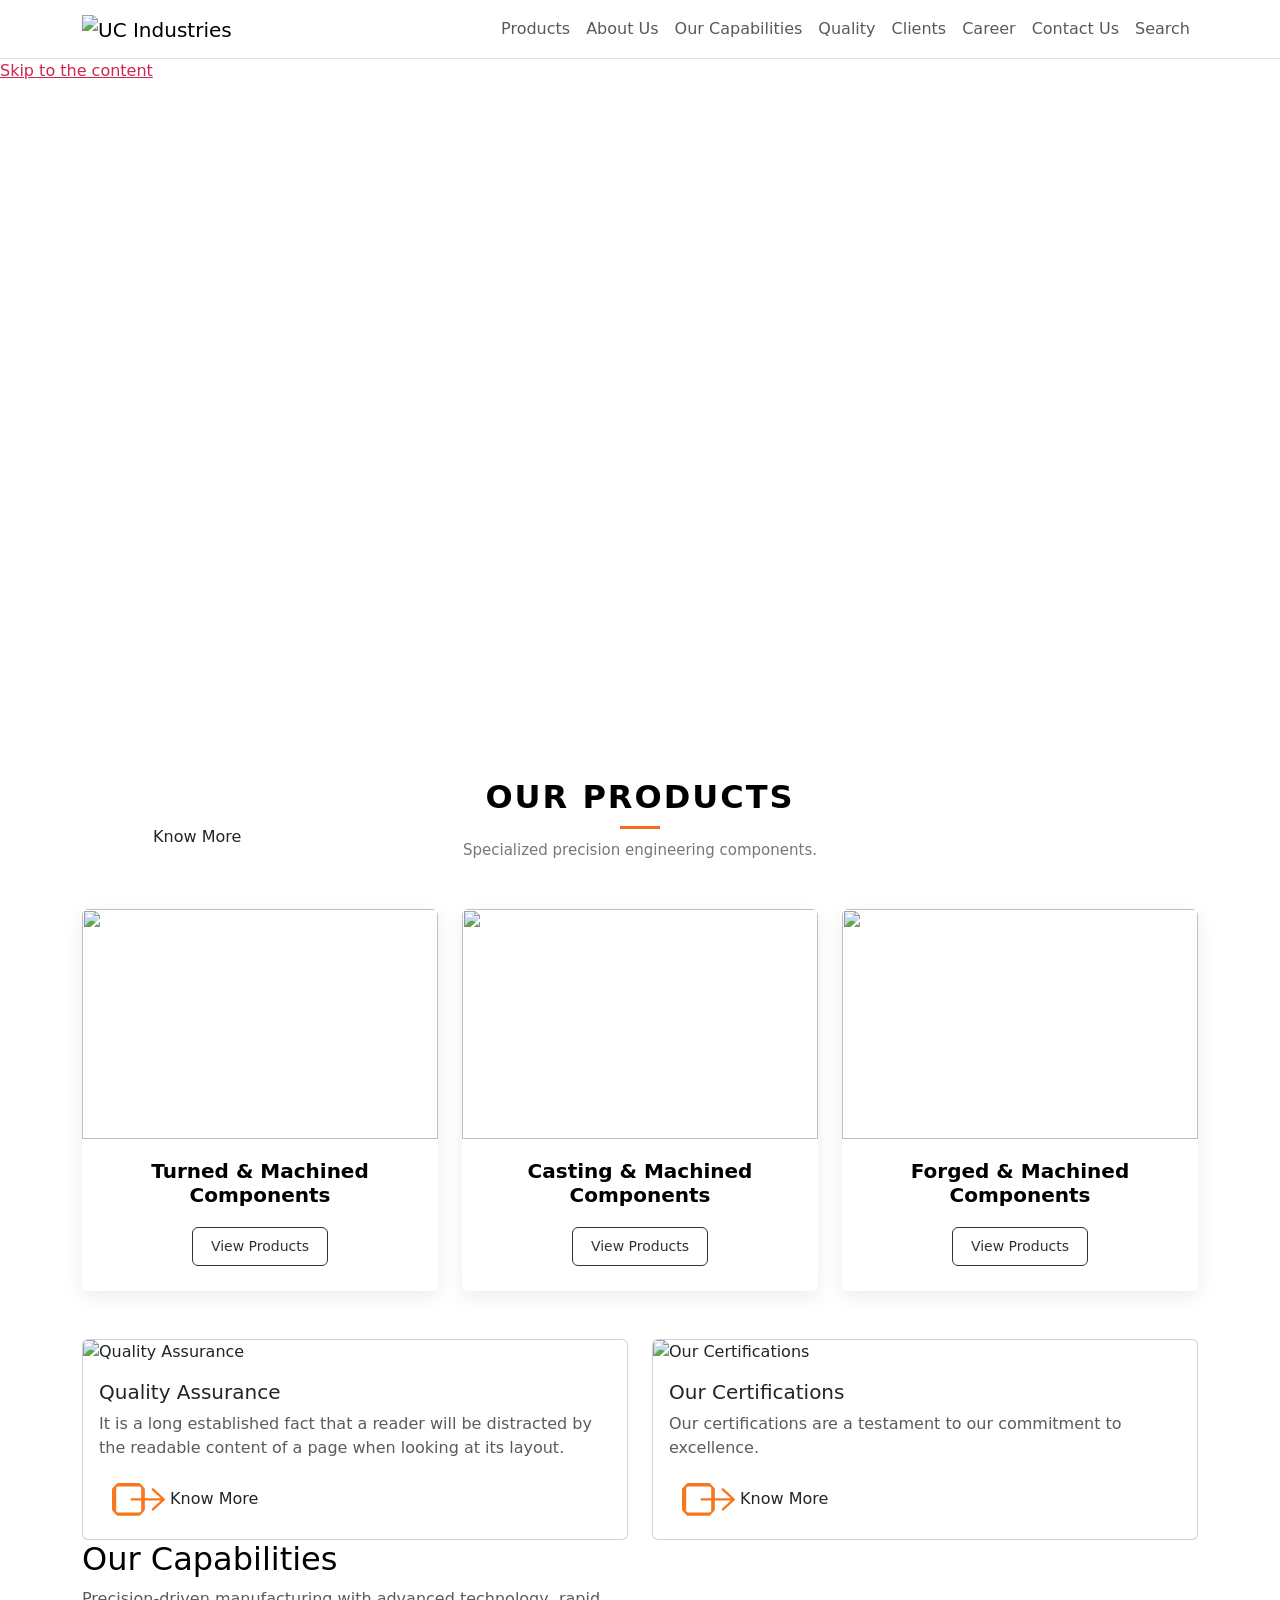
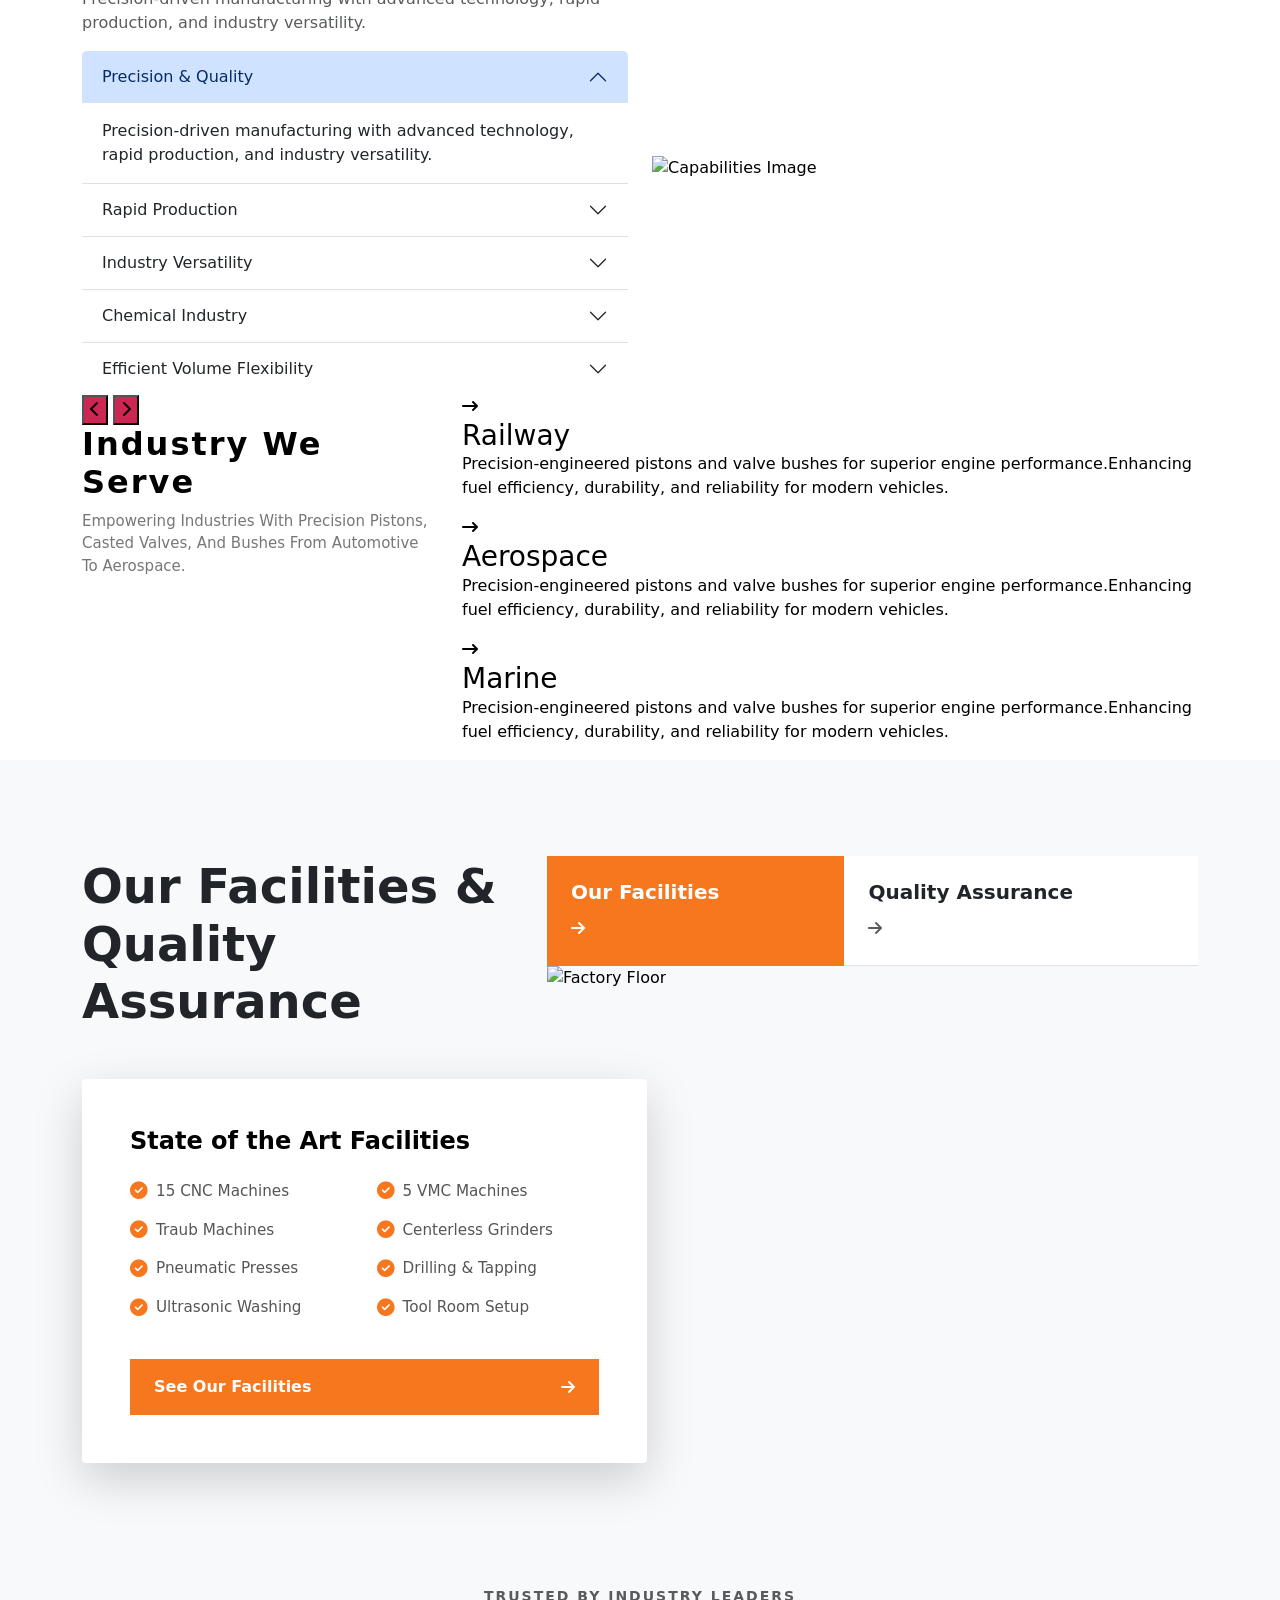
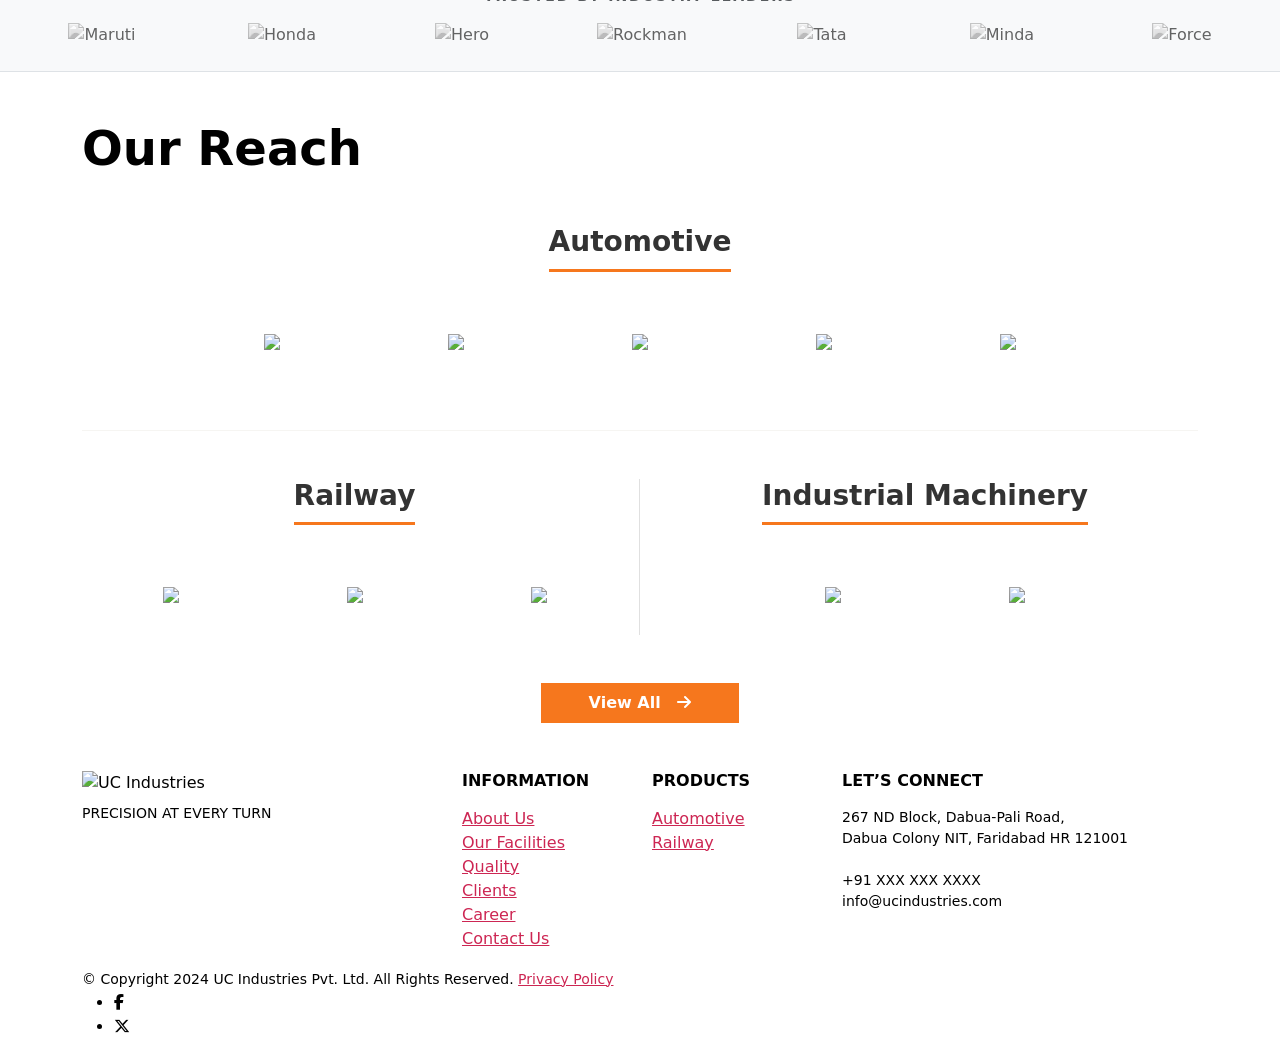
==== index.html @ 8b0a8225 "Update index.html" ====
<!DOCTYPE html>

<html class="no-js" lang="en-US">

	<head>

		<meta charset="UTF-8">
		<meta name="viewport" content="width=device-width, initial-scale=1.0">

		<link rel="profile" href="https://gmpg.org/xfn/11">
		<!-- Bootstrap CSS -->
		<link href="https://cdn.jsdelivr.net/npm/bootstrap@5.3.3/dist/css/bootstrap.min.css" rel="stylesheet" integrity="sha384-..." crossorigin="anonymous">

		<!-- Font Awesome -->
		<link rel="stylesheet" href="https://cdnjs.cloudflare.com/ajax/libs/font-awesome/6.5.0/css/all.min.css" integrity="sha512-..." crossorigin="anonymous" referrerpolicy="no-referrer" />

		<!-- Custom Fonts and Theme Styles -->
		<link rel="preconnect" href="https://fonts.googleapis.com">
<link rel="preconnect" href="https://fonts.gstatic.com" crossorigin>
<link href="https://fonts.googleapis.com/css2?family=Atkinson+Hyperlegible:ital,wght@0,400;0,700;1,400;1,700&family=Open+Sans:ital,wght@0,300..800;1,300..800&family=Schibsted+Grotesk:ital,wght@0,400..900;1,400..900&display=swap" rel="stylesheet">
		<link rel="stylesheet" href="https://nextstep.net.in/Uc-industries/wp-content/themes/twentytwenty/assets/css/style.css">
		<link rel="stylesheet" href="https://nextstep.net.in/Uc-industries/wp-content/themes/twentytwenty/assets/css/header.css">
		<link rel="stylesheet" href="https://nextstep.net.in/Uc-industries/wp-content/themes/twentytwenty/assets/css/responsive.css">
<!-- Slick Carousel CSS -->
    <link rel="stylesheet" type="text/css" href="https://cdnjs.cloudflare.com/ajax/libs/slick-carousel/1.8.1/slick.min.css"/>
    <link rel="stylesheet" type="text/css" href="https://cdnjs.cloudflare.com/ajax/libs/slick-carousel/1.8.1/slick-theme.min.css"/>
    
		<title>Uc-industries</title>
<meta name='robots' content='noindex, nofollow' />
	<style>img:is([sizes="auto" i], [sizes^="auto," i]) { contain-intrinsic-size: 3000px 1500px }</style>
	<link rel="alternate" type="application/rss+xml" title="Uc-industries &raquo; Feed" href="https://nextstep.net.in/Uc-industries/feed/" />
<link rel="alternate" type="application/rss+xml" title="Uc-industries &raquo; Comments Feed" href="https://nextstep.net.in/Uc-industries/comments/feed/" />
<script>
window._wpemojiSettings = {"baseUrl":"https:\/\/s.w.org\/images\/core\/emoji\/15.1.0\/72x72\/","ext":".png","svgUrl":"https:\/\/s.w.org\/images\/core\/emoji\/15.1.0\/svg\/","svgExt":".svg","source":{"concatemoji":"https:\/\/nextstep.net.in\/Uc-industries\/wp-includes\/js\/wp-emoji-release.min.js?ver=6.8.1"}};
/*! This file is auto-generated */
!function(i,n){var o,s,e;function c(e){try{var t={supportTests:e,timestamp:(new Date).valueOf()};sessionStorage.setItem(o,JSON.stringify(t))}catch(e){}}function p(e,t,n){e.clearRect(0,0,e.canvas.width,e.canvas.height),e.fillText(t,0,0);var t=new Uint32Array(e.getImageData(0,0,e.canvas.width,e.canvas.height).data),r=(e.clearRect(0,0,e.canvas.width,e.canvas.height),e.fillText(n,0,0),new Uint32Array(e.getImageData(0,0,e.canvas.width,e.canvas.height).data));return t.every(function(e,t){return e===r[t]})}function u(e,t,n){switch(t){case"flag":return n(e,"\ud83c\udff3\ufe0f\u200d\u26a7\ufe0f","\ud83c\udff3\ufe0f\u200b\u26a7\ufe0f")?!1:!n(e,"\ud83c\uddfa\ud83c\uddf3","\ud83c\uddfa\u200b\ud83c\uddf3")&&!n(e,"\ud83c\udff4\udb40\udc67\udb40\udc62\udb40\udc65\udb40\udc6e\udb40\udc67\udb40\udc7f","\ud83c\udff4\u200b\udb40\udc67\u200b\udb40\udc62\u200b\udb40\udc65\u200b\udb40\udc6e\u200b\udb40\udc67\u200b\udb40\udc7f");case"emoji":return!n(e,"\ud83d\udc26\u200d\ud83d\udd25","\ud83d\udc26\u200b\ud83d\udd25")}return!1}function f(e,t,n){var r="undefined"!=typeof WorkerGlobalScope&&self instanceof WorkerGlobalScope?new OffscreenCanvas(300,150):i.createElement("canvas"),a=r.getContext("2d",{willReadFrequently:!0}),o=(a.textBaseline="top",a.font="600 32px Arial",{});return e.forEach(function(e){o[e]=t(a,e,n)}),o}function t(e){var t=i.createElement("script");t.src=e,t.defer=!0,i.head.appendChild(t)}"undefined"!=typeof Promise&&(o="wpEmojiSettingsSupports",s=["flag","emoji"],n.supports={everything:!0,everythingExceptFlag:!0},e=new Promise(function(e){i.addEventListener("DOMContentLoaded",e,{once:!0})}),new Promise(function(t){var n=function(){try{var e=JSON.parse(sessionStorage.getItem(o));if("object"==typeof e&&"number"==typeof e.timestamp&&(new Date).valueOf()<e.timestamp+604800&&"object"==typeof e.supportTests)return e.supportTests}catch(e){}return null}();if(!n){if("undefined"!=typeof Worker&&"undefined"!=typeof OffscreenCanvas&&"undefined"!=typeof URL&&URL.createObjectURL&&"undefined"!=typeof Blob)try{var e="postMessage("+f.toString()+"("+[JSON.stringify(s),u.toString(),p.toString()].join(",")+"));",r=new Blob([e],{type:"text/javascript"}),a=new Worker(URL.createObjectURL(r),{name:"wpTestEmojiSupports"});return void(a.onmessage=function(e){c(n=e.data),a.terminate(),t(n)})}catch(e){}c(n=f(s,u,p))}t(n)}).then(function(e){for(var t in e)n.supports[t]=e[t],n.supports.everything=n.supports.everything&&n.supports[t],"flag"!==t&&(n.supports.everythingExceptFlag=n.supports.everythingExceptFlag&&n.supports[t]);n.supports.everythingExceptFlag=n.supports.everythingExceptFlag&&!n.supports.flag,n.DOMReady=!1,n.readyCallback=function(){n.DOMReady=!0}}).then(function(){return e}).then(function(){var e;n.supports.everything||(n.readyCallback(),(e=n.source||{}).concatemoji?t(e.concatemoji):e.wpemoji&&e.twemoji&&(t(e.twemoji),t(e.wpemoji)))}))}((window,document),window._wpemojiSettings);
</script>
<style id='wp-emoji-styles-inline-css'>

	img.wp-smiley, img.emoji {
		display: inline !important;
		border: none !important;
		box-shadow: none !important;
		height: 1em !important;
		width: 1em !important;
		margin: 0 0.07em !important;
		vertical-align: -0.1em !important;
		background: none !important;
		padding: 0 !important;
	}
</style>
<link rel='stylesheet' id='wp-block-library-css' href='https://nextstep.net.in/Uc-industries/wp-includes/css/dist/block-library/style.min.css?ver=6.8.1' media='all' />
<style id='classic-theme-styles-inline-css'>
/*! This file is auto-generated */
.wp-block-button__link{color:#fff;background-color:#32373c;border-radius:9999px;box-shadow:none;text-decoration:none;padding:calc(.667em + 2px) calc(1.333em + 2px);font-size:1.125em}.wp-block-file__button{background:#32373c;color:#fff;text-decoration:none}
</style>
<style id='global-styles-inline-css'>
:root{--wp--preset--aspect-ratio--square: 1;--wp--preset--aspect-ratio--4-3: 4/3;--wp--preset--aspect-ratio--3-4: 3/4;--wp--preset--aspect-ratio--3-2: 3/2;--wp--preset--aspect-ratio--2-3: 2/3;--wp--preset--aspect-ratio--16-9: 16/9;--wp--preset--aspect-ratio--9-16: 9/16;--wp--preset--color--black: #000000;--wp--preset--color--cyan-bluish-gray: #abb8c3;--wp--preset--color--white: #ffffff;--wp--preset--color--pale-pink: #f78da7;--wp--preset--color--vivid-red: #cf2e2e;--wp--preset--color--luminous-vivid-orange: #ff6900;--wp--preset--color--luminous-vivid-amber: #fcb900;--wp--preset--color--light-green-cyan: #7bdcb5;--wp--preset--color--vivid-green-cyan: #00d084;--wp--preset--color--pale-cyan-blue: #8ed1fc;--wp--preset--color--vivid-cyan-blue: #0693e3;--wp--preset--color--vivid-purple: #9b51e0;--wp--preset--color--accent: #cd2653;--wp--preset--color--primary: #000000;--wp--preset--color--secondary: #6d6d6d;--wp--preset--color--subtle-background: #dcd7ca;--wp--preset--color--background: #f5efe0;--wp--preset--gradient--vivid-cyan-blue-to-vivid-purple: linear-gradient(135deg,rgba(6,147,227,1) 0%,rgb(155,81,224) 100%);--wp--preset--gradient--light-green-cyan-to-vivid-green-cyan: linear-gradient(135deg,rgb(122,220,180) 0%,rgb(0,208,130) 100%);--wp--preset--gradient--luminous-vivid-amber-to-luminous-vivid-orange: linear-gradient(135deg,rgba(252,185,0,1) 0%,rgba(255,105,0,1) 100%);--wp--preset--gradient--luminous-vivid-orange-to-vivid-red: linear-gradient(135deg,rgba(255,105,0,1) 0%,rgb(207,46,46) 100%);--wp--preset--gradient--very-light-gray-to-cyan-bluish-gray: linear-gradient(135deg,rgb(238,238,238) 0%,rgb(169,184,195) 100%);--wp--preset--gradient--cool-to-warm-spectrum: linear-gradient(135deg,rgb(74,234,220) 0%,rgb(151,120,209) 20%,rgb(207,42,186) 40%,rgb(238,44,130) 60%,rgb(251,105,98) 80%,rgb(254,248,76) 100%);--wp--preset--gradient--blush-light-purple: linear-gradient(135deg,rgb(255,206,236) 0%,rgb(152,150,240) 100%);--wp--preset--gradient--blush-bordeaux: linear-gradient(135deg,rgb(254,205,165) 0%,rgb(254,45,45) 50%,rgb(107,0,62) 100%);--wp--preset--gradient--luminous-dusk: linear-gradient(135deg,rgb(255,203,112) 0%,rgb(199,81,192) 50%,rgb(65,88,208) 100%);--wp--preset--gradient--pale-ocean: linear-gradient(135deg,rgb(255,245,203) 0%,rgb(182,227,212) 50%,rgb(51,167,181) 100%);--wp--preset--gradient--electric-grass: linear-gradient(135deg,rgb(202,248,128) 0%,rgb(113,206,126) 100%);--wp--preset--gradient--midnight: linear-gradient(135deg,rgb(2,3,129) 0%,rgb(40,116,252) 100%);--wp--preset--font-size--small: 18px;--wp--preset--font-size--medium: 20px;--wp--preset--font-size--large: 26.25px;--wp--preset--font-size--x-large: 42px;--wp--preset--font-size--normal: 21px;--wp--preset--font-size--larger: 32px;--wp--preset--spacing--20: 0.44rem;--wp--preset--spacing--30: 0.67rem;--wp--preset--spacing--40: 1rem;--wp--preset--spacing--50: 1.5rem;--wp--preset--spacing--60: 2.25rem;--wp--preset--spacing--70: 3.38rem;--wp--preset--spacing--80: 5.06rem;--wp--preset--shadow--natural: 6px 6px 9px rgba(0, 0, 0, 0.2);--wp--preset--shadow--deep: 12px 12px 50px rgba(0, 0, 0, 0.4);--wp--preset--shadow--sharp: 6px 6px 0px rgba(0, 0, 0, 0.2);--wp--preset--shadow--outlined: 6px 6px 0px -3px rgba(255, 255, 255, 1), 6px 6px rgba(0, 0, 0, 1);--wp--preset--shadow--crisp: 6px 6px 0px rgba(0, 0, 0, 1);}:where(.is-layout-flex){gap: 0.5em;}:where(.is-layout-grid){gap: 0.5em;}body .is-layout-flex{display: flex;}.is-layout-flex{flex-wrap: wrap;align-items: center;}.is-layout-flex > :is(*, div){margin: 0;}body .is-layout-grid{display: grid;}.is-layout-grid > :is(*, div){margin: 0;}:where(.wp-block-columns.is-layout-flex){gap: 2em;}:where(.wp-block-columns.is-layout-grid){gap: 2em;}:where(.wp-block-post-template.is-layout-flex){gap: 1.25em;}:where(.wp-block-post-template.is-layout-grid){gap: 1.25em;}.has-black-color{color: var(--wp--preset--color--black) !important;}.has-cyan-bluish-gray-color{color: var(--wp--preset--color--cyan-bluish-gray) !important;}.has-white-color{color: var(--wp--preset--color--white) !important;}.has-pale-pink-color{color: var(--wp--preset--color--pale-pink) !important;}.has-vivid-red-color{color: var(--wp--preset--color--vivid-red) !important;}.has-luminous-vivid-orange-color{color: var(--wp--preset--color--luminous-vivid-orange) !important;}.has-luminous-vivid-amber-color{color: var(--wp--preset--color--luminous-vivid-amber) !important;}.has-light-green-cyan-color{color: var(--wp--preset--color--light-green-cyan) !important;}.has-vivid-green-cyan-color{color: var(--wp--preset--color--vivid-green-cyan) !important;}.has-pale-cyan-blue-color{color: var(--wp--preset--color--pale-cyan-blue) !important;}.has-vivid-cyan-blue-color{color: var(--wp--preset--color--vivid-cyan-blue) !important;}.has-vivid-purple-color{color: var(--wp--preset--color--vivid-purple) !important;}.has-black-background-color{background-color: var(--wp--preset--color--black) !important;}.has-cyan-bluish-gray-background-color{background-color: var(--wp--preset--color--cyan-bluish-gray) !important;}.has-white-background-color{background-color: var(--wp--preset--color--white) !important;}.has-pale-pink-background-color{background-color: var(--wp--preset--color--pale-pink) !important;}.has-vivid-red-background-color{background-color: var(--wp--preset--color--vivid-red) !important;}.has-luminous-vivid-orange-background-color{background-color: var(--wp--preset--color--luminous-vivid-orange) !important;}.has-luminous-vivid-amber-background-color{background-color: var(--wp--preset--color--luminous-vivid-amber) !important;}.has-light-green-cyan-background-color{background-color: var(--wp--preset--color--light-green-cyan) !important;}.has-vivid-green-cyan-background-color{background-color: var(--wp--preset--color--vivid-green-cyan) !important;}.has-pale-cyan-blue-background-color{background-color: var(--wp--preset--color--pale-cyan-blue) !important;}.has-vivid-cyan-blue-background-color{background-color: var(--wp--preset--color--vivid-cyan-blue) !important;}.has-vivid-purple-background-color{background-color: var(--wp--preset--color--vivid-purple) !important;}.has-black-border-color{border-color: var(--wp--preset--color--black) !important;}.has-cyan-bluish-gray-border-color{border-color: var(--wp--preset--color--cyan-bluish-gray) !important;}.has-white-border-color{border-color: var(--wp--preset--color--white) !important;}.has-pale-pink-border-color{border-color: var(--wp--preset--color--pale-pink) !important;}.has-vivid-red-border-color{border-color: var(--wp--preset--color--vivid-red) !important;}.has-luminous-vivid-orange-border-color{border-color: var(--wp--preset--color--luminous-vivid-orange) !important;}.has-luminous-vivid-amber-border-color{border-color: var(--wp--preset--color--luminous-vivid-amber) !important;}.has-light-green-cyan-border-color{border-color: var(--wp--preset--color--light-green-cyan) !important;}.has-vivid-green-cyan-border-color{border-color: var(--wp--preset--color--vivid-green-cyan) !important;}.has-pale-cyan-blue-border-color{border-color: var(--wp--preset--color--pale-cyan-blue) !important;}.has-vivid-cyan-blue-border-color{border-color: var(--wp--preset--color--vivid-cyan-blue) !important;}.has-vivid-purple-border-color{border-color: var(--wp--preset--color--vivid-purple) !important;}.has-vivid-cyan-blue-to-vivid-purple-gradient-background{background: var(--wp--preset--gradient--vivid-cyan-blue-to-vivid-purple) !important;}.has-light-green-cyan-to-vivid-green-cyan-gradient-background{background: var(--wp--preset--gradient--light-green-cyan-to-vivid-green-cyan) !important;}.has-luminous-vivid-amber-to-luminous-vivid-orange-gradient-background{background: var(--wp--preset--gradient--luminous-vivid-amber-to-luminous-vivid-orange) !important;}.has-luminous-vivid-orange-to-vivid-red-gradient-background{background: var(--wp--preset--gradient--luminous-vivid-orange-to-vivid-red) !important;}.has-very-light-gray-to-cyan-bluish-gray-gradient-background{background: var(--wp--preset--gradient--very-light-gray-to-cyan-bluish-gray) !important;}.has-cool-to-warm-spectrum-gradient-background{background: var(--wp--preset--gradient--cool-to-warm-spectrum) !important;}.has-blush-light-purple-gradient-background{background: var(--wp--preset--gradient--blush-light-purple) !important;}.has-blush-bordeaux-gradient-background{background: var(--wp--preset--gradient--blush-bordeaux) !important;}.has-luminous-dusk-gradient-background{background: var(--wp--preset--gradient--luminous-dusk) !important;}.has-pale-ocean-gradient-background{background: var(--wp--preset--gradient--pale-ocean) !important;}.has-electric-grass-gradient-background{background: var(--wp--preset--gradient--electric-grass) !important;}.has-midnight-gradient-background{background: var(--wp--preset--gradient--midnight) !important;}.has-small-font-size{font-size: var(--wp--preset--font-size--small) !important;}.has-medium-font-size{font-size: var(--wp--preset--font-size--medium) !important;}.has-large-font-size{font-size: var(--wp--preset--font-size--large) !important;}.has-x-large-font-size{font-size: var(--wp--preset--font-size--x-large) !important;}
:where(.wp-block-post-template.is-layout-flex){gap: 1.25em;}:where(.wp-block-post-template.is-layout-grid){gap: 1.25em;}
:where(.wp-block-columns.is-layout-flex){gap: 2em;}:where(.wp-block-columns.is-layout-grid){gap: 2em;}
:root :where(.wp-block-pullquote){font-size: 1.5em;line-height: 1.6;}
</style>
<link rel='stylesheet' id='twentytwenty-style-css' href='https://nextstep.net.in/Uc-industries/wp-content/themes/twentytwenty/style.css?ver=6.8.1' media='all' />
<style id='twentytwenty-style-inline-css'>
.color-accent,.color-accent-hover:hover,.color-accent-hover:focus,:root .has-accent-color,.has-drop-cap:not(:focus):first-letter,.wp-block-button.is-style-outline,a { color: #cd2653; }blockquote,.border-color-accent,.border-color-accent-hover:hover,.border-color-accent-hover:focus { border-color: #cd2653; }button,.button,.faux-button,.wp-block-button__link,.wp-block-file .wp-block-file__button,input[type="button"],input[type="reset"],input[type="submit"],.bg-accent,.bg-accent-hover:hover,.bg-accent-hover:focus,:root .has-accent-background-color,.comment-reply-link { background-color: #cd2653; }.fill-children-accent,.fill-children-accent * { fill: #cd2653; }body,.entry-title a,:root .has-primary-color { color: #000000; }:root .has-primary-background-color { background-color: #000000; }cite,figcaption,.wp-caption-text,.post-meta,.entry-content .wp-block-archives li,.entry-content .wp-block-categories li,.entry-content .wp-block-latest-posts li,.wp-block-latest-comments__comment-date,.wp-block-latest-posts__post-date,.wp-block-embed figcaption,.wp-block-image figcaption,.wp-block-pullquote cite,.comment-metadata,.comment-respond .comment-notes,.comment-respond .logged-in-as,.pagination .dots,.entry-content hr:not(.has-background),hr.styled-separator,:root .has-secondary-color { color: #6d6d6d; }:root .has-secondary-background-color { background-color: #6d6d6d; }pre,fieldset,input,textarea,table,table *,hr { border-color: #dcd7ca; }caption,code,code,kbd,samp,.wp-block-table.is-style-stripes tbody tr:nth-child(odd),:root .has-subtle-background-background-color { background-color: #dcd7ca; }.wp-block-table.is-style-stripes { border-bottom-color: #dcd7ca; }.wp-block-latest-posts.is-grid li { border-top-color: #dcd7ca; }:root .has-subtle-background-color { color: #dcd7ca; }body:not(.overlay-header) .primary-menu > li > a,body:not(.overlay-header) .primary-menu > li > .icon,.modal-menu a,.footer-menu a, .footer-widgets a:where(:not(.wp-block-button__link)),#site-footer .wp-block-button.is-style-outline,.wp-block-pullquote:before,.singular:not(.overlay-header) .entry-header a,.archive-header a,.header-footer-group .color-accent,.header-footer-group .color-accent-hover:hover { color: #cd2653; }.social-icons a,#site-footer button:not(.toggle),#site-footer .button,#site-footer .faux-button,#site-footer .wp-block-button__link,#site-footer .wp-block-file__button,#site-footer input[type="button"],#site-footer input[type="reset"],#site-footer input[type="submit"] { background-color: #cd2653; }.header-footer-group,body:not(.overlay-header) #site-header .toggle,.menu-modal .toggle { color: #000000; }body:not(.overlay-header) .primary-menu ul { background-color: #000000; }body:not(.overlay-header) .primary-menu > li > ul:after { border-bottom-color: #000000; }body:not(.overlay-header) .primary-menu ul ul:after { border-left-color: #000000; }.site-description,body:not(.overlay-header) .toggle-inner .toggle-text,.widget .post-date,.widget .rss-date,.widget_archive li,.widget_categories li,.widget cite,.widget_pages li,.widget_meta li,.widget_nav_menu li,.powered-by-wordpress,.footer-credits .privacy-policy,.to-the-top,.singular .entry-header .post-meta,.singular:not(.overlay-header) .entry-header .post-meta a { color: #6d6d6d; }.header-footer-group pre,.header-footer-group fieldset,.header-footer-group input,.header-footer-group textarea,.header-footer-group table,.header-footer-group table *,.footer-nav-widgets-wrapper,#site-footer,.menu-modal nav *,.footer-widgets-outer-wrapper,.footer-top { border-color: #dcd7ca; }.header-footer-group table caption,body:not(.overlay-header) .header-inner .toggle-wrapper::before { background-color: #dcd7ca; }
</style>
<link rel='stylesheet' id='twentytwenty-fonts-css' href='https://nextstep.net.in/Uc-industries/wp-content/themes/twentytwenty/assets/css/font-inter.css?ver=6.8.1' media='all' />
<link rel='stylesheet' id='twentytwenty-print-style-css' href='https://nextstep.net.in/Uc-industries/wp-content/themes/twentytwenty/print.css?ver=6.8.1' media='print' />
<script src="https://nextstep.net.in/Uc-industries/wp-content/themes/twentytwenty/assets/js/index.js?ver=6.8.1" id="twentytwenty-js-js" defer data-wp-strategy="defer"></script>
<link rel="https://api.w.org/" href="https://nextstep.net.in/Uc-industries/wp-json/" /><link rel="alternate" title="JSON" type="application/json" href="https://nextstep.net.in/Uc-industries/wp-json/wp/v2/pages/11" /><link rel="EditURI" type="application/rsd+xml" title="RSD" href="https://nextstep.net.in/Uc-industries/xmlrpc.php?rsd" />
<meta name="generator" content="WordPress 6.8.1" />
<link rel="canonical" href="https://nextstep.net.in/Uc-industries/" />
<link rel='shortlink' href='https://nextstep.net.in/Uc-industries/' />
<link rel="alternate" title="oEmbed (JSON)" type="application/json+oembed" href="https://nextstep.net.in/Uc-industries/wp-json/oembed/1.0/embed?url=https%3A%2F%2Fnextstep.net.in%2FUc-industries%2F" />
<link rel="alternate" title="oEmbed (XML)" type="text/xml+oembed" href="https://nextstep.net.in/Uc-industries/wp-json/oembed/1.0/embed?url=https%3A%2F%2Fnextstep.net.in%2FUc-industries%2F&#038;format=xml" />
	<script>document.documentElement.className = document.documentElement.className.replace( 'no-js', 'js' );</script>

<style>
/* ===== OUR PRODUCTS SECTION ===== */

.products-section {
  background: #fff;
}

.section-title {
  font-weight: 700;
  letter-spacing: 2px;
}

.title-underline {
  width: 40px;
  height: 3px;
  background: #f36c21;
  margin: 10px auto;
}

.section-subtitle {
  color: #777;
  font-size: 15px;
}

.product-box {
  background: #fff;
  border-radius: 6px;
  box-shadow: 0 6px 20px rgba(0,0,0,0.08);
  padding-bottom: 25px;
  height: 100%;
}

.product-box img {
  width: 100%;
  height: 230px;
  object-fit: cover;
  border-radius: 6px 6px 0 0;
}

.product-box h5 {
  font-weight: 600;
  margin: 20px 15px;
}

.product-btn {
  border: 1px solid #333;
  padding: 8px 18px;
  font-size: 14px;
  background: transparent;
  color: #333;
  transition: 0.3s;
}

.product-btn:hover {
  background: #f36c21;
  color: #fff;
  border-color: #f36c21;
}
</style>

	
	</head>

	<body class="home wp-singular page-template page-template-frontpage page-template-frontpage-php page page-id-11 wp-embed-responsive wp-theme-twentytwenty singular enable-search-modal missing-post-thumbnail has-no-pagination not-showing-comments show-avatars frontpage footer-top-hidden">
<header>
		<div class="header-top-strip">
			
	</div>
	<nav class="navbar navbar-expand-lg navbar-light bg-white border-bottom">
    <div class="container">
      <a class="navbar-brand" href="#">
        <img src="https://nextstep.net.in/Uc-industries/wp-content/uploads/2025/06/UC-Industries-Company-Profile-v1-1.png" alt="UC Industries" height="58">
      </a>
      <button class="navbar-toggler" type="button" data-bs-toggle="collapse" data-bs-target="#navbarNav">
        <span class="navbar-toggler-icon"></span>
      </button>
      <div class="collapse navbar-collapse justify-content-end" id="navbarNav">
        <ul class="navbar-nav">
          <li class="nav-item"><a class="nav-link" href="#">Products</a></li>
          <li class="nav-item"><a class="nav-link" href="#">About Us</a></li>
          <li class="nav-item"><a class="nav-link" href="#">Our Capabilities</a></li>
          <li class="nav-item"><a class="nav-link" href="#">Quality</a></li>
          <li class="nav-item"><a class="nav-link" href="#">Clients</a></li>
          <li class="nav-item"><a class="nav-link" href="https://nextstep.net.in/Uc-industries/career/">Career</a></li>
          <li class="nav-item"><a class="nav-link" href="https://nextstep.net.in/Uc-industries/contact-us/">Contact Us</a></li>
          <li class="nav-item"><a class="nav-link" href="#"><i class="bi bi-search"></i> Search</a></li>
        </ul>
      </div>
    </div>
  </nav>
		</header>
		<a class="skip-link screen-reader-text" href="#site-content">Skip to the content</a>

	
<section class="hero-video-banner">
	<video autoplay muted loop playsinline class="w-100 h-100 object-fit-cover">
		<source src="https://nextstep.net.in/Uc-industries/wp-content/uploads/2025/06/5186630_Cnc_Head_1920x1080.webm" type="video/mp4">
		Your browser does not support the video tag.
	</video>

	<div class="container position-relative h-100">
		<div class="video-overlay position-absolute">
			<div class="text-white">
				<h2>Precision in Motion,<br>Excellence in Every Cut.</h2>
				<a href="#" class="btn know-more-btn">

					<span class="icon_text">
						<svg width="53" height="33" viewBox="0 0 53 33" fill="none" xmlns="http://www.w3.org/2000/svg">
							<path fill-rule="evenodd" clip-rule="evenodd" d="M0.513412 5.19041C0.182887 5.55766 0 6.03426 0 6.52834V26.3086C0 26.8027 0.182887 27.2793 0.513411 27.6465L4.58892 32.1749C4.9682 32.5963 5.50853 32.837 6.07551 32.837H16.4185H26.7614C27.3284 32.837 27.8688 32.5963 28.248 32.1749L32.3235 27.6465C32.6541 27.2793 32.837 26.8027 32.837 26.3086V16.4185V6.23696C32.837 5.74488 32.6556 5.27008 32.3274 4.90337L28.5365 0.66641C28.1571 0.242364 27.615 0 27.046 0H13.9701H6.07551C5.50853 0 4.9682 0.240643 4.58892 0.662071L0.513412 5.19041ZM6.20703 3.6087C5.10246 3.6087 4.20703 4.50413 4.20703 5.6087V27.6087C4.20703 28.7133 5.10246 29.6087 6.20703 29.6087H27.207C28.3116 29.6087 29.207 28.7133 29.207 27.6087V5.6087C29.207 4.50413 28.3116 3.6087 27.207 3.6087H6.20703Z" fill="white"/>
							<path d="M41.7007 5.59055C41.4802 5.34646 41.1568 5.1995 40.8119 5.18582C40.4669 5.17088 40.1314 5.29043 39.8865 5.51585C39.643 5.74001 39.5131 6.04887 39.528 6.36643C39.5442 6.68399 39.7038 6.98164 39.969 7.18462L48.8045 15.3279H19.6021C18.9473 15.3591 18.4346 15.8572 18.4346 16.4612C18.4346 17.064 18.9473 17.5621 19.6021 17.5945H48.8045L39.9555 25.7266C39.4928 26.1725 39.4928 26.8749 39.9555 27.3207C40.1841 27.5324 40.4966 27.652 40.8213 27.652C41.146 27.652 41.4571 27.5324 41.6871 27.3207L52.6318 17.2457L52.6305 17.247C52.8659 17.0377 52.9998 16.7501 52.9998 16.4499C52.9998 16.1486 52.8659 15.8609 52.6305 15.6529L41.7007 5.59055Z" fill="white"/>
						</svg>
					</span>
					<span class="text">Know More</span>
				</a>
			</div>
		</div>
	</div>
</section>
<section class="products-section py-5">
  <div class="container text-center">
    <h2 class="section-title">OUR PRODUCTS</h2>
    <div class="title-underline"></div>
    <p class="section-subtitle">Specialized precision engineering components.</p>

    <div class="row g-4 mt-4">
      <div class="col-md-4">
        <div class="product-box">
          <img src="https://nextstep.net.in/Uc-industries/wp-content/uploads/2025/06/Machine-compinsents.webp">
          <h5>Turned & Machined Components</h5>
          <a href="#" class="btn product-btn">View Products</a>
        </div>
      </div>

      <div class="col-md-4">
        <div class="product-box">
          <img src="https://nextstep.net.in/Uc-industries/wp-content/uploads/2025/06/Casting-and-Machined-components.webp">
          <h5>Casting & Machined Components</h5>
          <a href="#" class="btn product-btn">View Products</a>
        </div>
      </div>

      <div class="col-md-4">
        <div class="product-box">
          <img src="https://nextstep.net.in/Uc-industries/wp-content/uploads/2025/06/Forged-and-machine-componmsent.webp">
          <h5>Forged & Machined Components</h5>
          <a href="#" class="btn product-btn">View Products</a>
        </div>
      </div>
    </div>
  </div>
</section>

<section class="quality-cerification">
	<div class="container">
		<div class="row g-4">
			<div class="col-md-6">
				<div class="card">
					<img src="https://nextstep.net.in/Uc-industries/wp-content/uploads/2025/06/Quality-Assurance.webp" class="card-img-top" alt="Quality Assurance">
					<div class="card-body">
						<h5 class="card-title">Quality Assurance</h5>
						<p class="card-text text-muted">
							It is a long established fact that a reader will be distracted by the readable content of a page when looking at its layout.
						</p>
						<a href="#" class="btn know-more-btn">

							<span class="icon_text">
								<svg width="53" height="33" viewBox="0 0 53 33" fill="none" xmlns="http://www.w3.org/2000/svg">
									<path fill-rule="evenodd" clip-rule="evenodd" d="M0.513412 5.19041C0.182887 5.55766 0 6.03426 0 6.52834V26.3086C0 26.8027 0.182887 27.2793 0.513411 27.6465L4.58892 32.1749C4.9682 32.5963 5.50853 32.837 6.07551 32.837H16.4185H26.7614C27.3284 32.837 27.8688 32.5963 28.248 32.1749L32.3235 27.6465C32.6541 27.2793 32.837 26.8027 32.837 26.3086V16.4185V6.23696C32.837 5.74488 32.6556 5.27008 32.3274 4.90337L28.5365 0.66641C28.1571 0.242364 27.615 0 27.046 0H13.9701H6.07551C5.50853 0 4.9682 0.240643 4.58892 0.662071L0.513412 5.19041ZM6.20703 3.6087C5.10246 3.6087 4.20703 4.50413 4.20703 5.6087V27.6087C4.20703 28.7133 5.10246 29.6087 6.20703 29.6087H27.207C28.3116 29.6087 29.207 28.7133 29.207 27.6087V5.6087C29.207 4.50413 28.3116 3.6087 27.207 3.6087H6.20703Z" fill="#F6771D"/>
									<path d="M41.7007 5.59055C41.4802 5.34646 41.1568 5.1995 40.8119 5.18582C40.4669 5.17088 40.1314 5.29043 39.8865 5.51585C39.643 5.74001 39.5131 6.04887 39.528 6.36643C39.5442 6.68399 39.7038 6.98164 39.969 7.18462L48.8045 15.3279H19.6021C18.9473 15.3591 18.4346 15.8572 18.4346 16.4612C18.4346 17.064 18.9473 17.5621 19.6021 17.5945H48.8045L39.9555 25.7266C39.4928 26.1725 39.4928 26.8749 39.9555 27.3207C40.1841 27.5324 40.4966 27.652 40.8213 27.652C41.146 27.652 41.4571 27.5324 41.6871 27.3207L52.6318 17.2457L52.6305 17.247C52.8659 17.0377 52.9998 16.7501 52.9998 16.4499C52.9998 16.1486 52.8659 15.8609 52.6305 15.6529L41.7007 5.59055Z" fill="#F6771D"/>
								</svg>
							</span>
							<span class="text">Know More</span>
						</a>
					</div>
				</div>
			</div>

			<!-- Our Certifications Card -->
			<div class="col-md-6">
				<div class="card">
					<img src="https://nextstep.net.in/Uc-industries/wp-content/uploads/2025/06/Our-Certifications.webp" class="card-img-top" alt="Our Certifications">
					<div class="card-body">
						<h5 class="card-title">Our Certifications</h5>
						<p class="card-text text-muted">
							Our certifications are a testament to our commitment to excellence.
						</p>
						<a href="#" class="btn know-more-btn">

							<span class="icon_text">
								<svg width="53" height="33" viewBox="0 0 53 33" fill="none" xmlns="http://www.w3.org/2000/svg">
									<path fill-rule="evenodd" clip-rule="evenodd" d="M0.513412 5.19041C0.182887 5.55766 0 6.03426 0 6.52834V26.3086C0 26.8027 0.182887 27.2793 0.513411 27.6465L4.58892 32.1749C4.9682 32.5963 5.50853 32.837 6.07551 32.837H16.4185H26.7614C27.3284 32.837 27.8688 32.5963 28.248 32.1749L32.3235 27.6465C32.6541 27.2793 32.837 26.8027 32.837 26.3086V16.4185V6.23696C32.837 5.74488 32.6556 5.27008 32.3274 4.90337L28.5365 0.66641C28.1571 0.242364 27.615 0 27.046 0H13.9701H6.07551C5.50853 0 4.9682 0.240643 4.58892 0.662071L0.513412 5.19041ZM6.20703 3.6087C5.10246 3.6087 4.20703 4.50413 4.20703 5.6087V27.6087C4.20703 28.7133 5.10246 29.6087 6.20703 29.6087H27.207C28.3116 29.6087 29.207 28.7133 29.207 27.6087V5.6087C29.207 4.50413 28.3116 3.6087 27.207 3.6087H6.20703Z" fill="#F6771D"/>
									<path d="M41.7007 5.59055C41.4802 5.34646 41.1568 5.1995 40.8119 5.18582C40.4669 5.17088 40.1314 5.29043 39.8865 5.51585C39.643 5.74001 39.5131 6.04887 39.528 6.36643C39.5442 6.68399 39.7038 6.98164 39.969 7.18462L48.8045 15.3279H19.6021C18.9473 15.3591 18.4346 15.8572 18.4346 16.4612C18.4346 17.064 18.9473 17.5621 19.6021 17.5945H48.8045L39.9555 25.7266C39.4928 26.1725 39.4928 26.8749 39.9555 27.3207C40.1841 27.5324 40.4966 27.652 40.8213 27.652C41.146 27.652 41.4571 27.5324 41.6871 27.3207L52.6318 17.2457L52.6305 17.247C52.8659 17.0377 52.9998 16.7501 52.9998 16.4499C52.9998 16.1486 52.8659 15.8609 52.6305 15.6529L41.7007 5.59055Z" fill="#F6771D"/>
								</svg>
							</span>
							<span class="text">Know More</span>
						</a>
					</div>
				</div>
			</div>

		</div>
	</div>
</section>
<section class="capabaility_Sec">
	<div class="container">
		<div class="row align-items-center">
			<div class="col-md-6">
				<h2>Our Capabilities</h2>
				<p class="text-muted">Precision-driven manufacturing with advanced technology, rapid production, and industry versatility.</p>

				<div class="accordion" id="capabilityAccordion">
					<div class="accordion-item border-0 border-bottom">
						<h2 class="accordion-header" id="headingOne">
							<button class="accordion-button" type="button" data-bs-toggle="collapse" data-bs-target="#collapseOne" aria-expanded="true">
								Precision & Quality
							</button>
						</h2>
						<div id="collapseOne" class="accordion-collapse collapse show" data-bs-parent="#capabilityAccordion">
							<div class="accordion-body">
								Precision-driven manufacturing with advanced technology, rapid production, and industry versatility.
							</div>
						</div>
					</div>

					<!-- Item 2 -->
					<div class="accordion-item border-0 border-bottom">
						<h2 class="accordion-header" id="headingTwo">
							<button class="accordion-button collapsed" type="button" data-bs-toggle="collapse" data-bs-target="#collapseTwo">
								Rapid Production
							</button>
						</h2>
						<div id="collapseTwo" class="accordion-collapse collapse" data-bs-parent="#capabilityAccordion">
							<div class="accordion-body">
								We ensure streamlined workflows that accelerate time-to-market while upholding precision.
							</div>
						</div>
					</div>

					<!-- Item 3 -->
					<div class="accordion-item border-0 border-bottom">
						<h2 class="accordion-header" id="headingThree">
							<button class="accordion-button collapsed" type="button" data-bs-toggle="collapse" data-bs-target="#collapseThree">
								Industry Versatility
							</button>
						</h2>
						<div id="collapseThree" class="accordion-collapse collapse" data-bs-parent="#capabilityAccordion">
							<div class="accordion-body">
								Adaptability across automotive, chemical, and industrial sectors.
							</div>
						</div>
					</div>

					<!-- Item 4 -->
					<div class="accordion-item border-0 border-bottom">
						<h2 class="accordion-header" id="headingFour">
							<button class="accordion-button collapsed" type="button" data-bs-toggle="collapse" data-bs-target="#collapseFour">
								Chemical Industry
							</button>
						</h2>
						<div id="collapseFour" class="accordion-collapse collapse" data-bs-parent="#capabilityAccordion">
							<div class="accordion-body">
								Components designed to withstand corrosive and harsh chemical environments.
							</div>
						</div>
					</div>

					<!-- Item 5 -->
					<div class="accordion-item border-0">
						<h2 class="accordion-header" id="headingFive">
							<button class="accordion-button collapsed" type="button" data-bs-toggle="collapse" data-bs-target="#collapseFive">
								Efficient Volume Flexibility
							</button>
						</h2>
						<div id="collapseFive" class="accordion-collapse collapse" data-bs-parent="#capabilityAccordion">
							<div class="accordion-body">
								Seamless scalability from prototyping to full-scale production.
							</div>
						</div>
					</div>

				</div>
			</div>

			<!-- Right: Image -->
			<div class="col-md-6">
				<img src="https://nextstep.net.in/Uc-industries/wp-content/uploads/2025/06/Capoability.webp" alt="Capabilities Image" class="img-fluid">
			</div>

		</div>
	</div>
</section>
<section class="industry-section">
	<div class="container">
		<div class="row">
			<div class="col-lg-4">
				<div class="custom-nav">
					<button class="nav-btn" id="prevBtn">
						<i class="fas fa-chevron-left"></i>
					</button>
					<button class="nav-btn" id="nextBtn">
						<i class="fas fa-chevron-right"></i>
					</button>
				</div>
				<div class="section-header">
					<h2 class="section-title">Industry We Serve</h2>
					<p class="section-subtitle">
						Empowering Industries With Precision Pistons, Casted Valves, And Bushes From Automotive To Aerospace.
					</p>
				</div>
			</div>
			<div class="col-lg-8">
				<div class="industry-slider">
					<div class="industry-card">
						<div class="card-image" style="background-image:url('https://nextstep.net.in/Uc-industries/wp-content/uploads/2025/06/Mask-group-67.png');">
							<div class="card-icon">
								<i class="fa-solid fa-arrow-right-long"></i>
							</div>
						</div>
						<div class="card-content">
							<h3 class="card-title">Railway</h3>
							<p class="card-description">
								Precision-engineered pistons and valve bushes for superior engine performance.Enhancing fuel efficiency, durability, and reliability for modern vehicles.
							</p>
					
						</div>
					</div>

					<div class="industry-card">
						<div class="card-image" style="background-image:url('https://nextstep.net.in/Uc-industries/wp-content/uploads/2025/06/Mask-group-67.png');">
							<div class="card-icon">
								<i class="fa-solid fa-arrow-right-long"></i>
							</div>
						</div>
						<div class="card-content">
							<h3 class="card-title">Aerospace</h3>
							<p class="card-description">
								Precision-engineered pistons and valve bushes for superior engine performance.Enhancing fuel efficiency, durability, and reliability for modern vehicles.
							</p>
						
						</div>
					</div>

					<div class="industry-card">
						<div class="card-image" style="background-image: url('https://nextstep.net.in/Uc-industries/wp-content/uploads/2025/06/Mask-group-67.png');">
							<div class="card-icon">
								<i class="fa-solid fa-arrow-right-long"></i>
							</div>
						</div>
						<div class="card-content">
							<h3 class="card-title">Marine</h3>
							<p class="card-description">
								Precision-engineered pistons and valve bushes for superior engine performance.Enhancing fuel efficiency, durability, and reliability for modern vehicles.
							</p>
							
						</div>
					</div>
				</div>
			</div>
		</div>
	</div>
</section>

<section class="facilities-section py-5 bg-light overflow-hidden">
    <div class="container my-5">
        <div class="row g-0">
            
            <div class="col-lg-5 d-flex flex-column justify-content-center position-relative z-2">
                <h2 class="fw-bold display-5 mb-5 text-dark" style="line-height: 1.2;">
                    Our Facilities & <br>Quality Assurance
                </h2>
                
                <div id="content-facilities" class="facility-card bg-white p-4 p-lg-5 shadow-lg position-relative fade-in">
                    <h3 class="h4 fw-bold mb-4">State of the Art Facilities</h3>
                    <div class="row mb-4">
                        <div class="col-6">
                            <ul class="list-unstyled facility-list">
                                <li class="mb-3"><i class="fas fa-check-circle text-orange me-2"></i>15 CNC Machines</li>
                                <li class="mb-3"><i class="fas fa-check-circle text-orange me-2"></i>Traub Machines</li>
                                <li class="mb-3"><i class="fas fa-check-circle text-orange me-2"></i>Pneumatic Presses</li>
                                <li class="mb-3"><i class="fas fa-check-circle text-orange me-2"></i>Ultrasonic Washing</li>
                            </ul>
                        </div>
                        <div class="col-6">
                            <ul class="list-unstyled facility-list">
                                <li class="mb-3"><i class="fas fa-check-circle text-orange me-2"></i>5 VMC Machines</li>
                                <li class="mb-3"><i class="fas fa-check-circle text-orange me-2"></i>Centerless Grinders</li>
                                <li class="mb-3"><i class="fas fa-check-circle text-orange me-2"></i>Drilling & Tapping</li>
                                <li class="mb-3"><i class="fas fa-check-circle text-orange me-2"></i>Tool Room Setup</li>
                            </ul>
                        </div>
                    </div>
                    <a href="#" class="btn btn-orange w-100 text-white rounded-0 py-3 fw-bold d-flex align-items-center justify-content-between px-4">
                        <span>See Our Facilities</span>
                        <i class="fas fa-arrow-right"></i>
                    </a>
                </div>

                <div id="content-quality" class="facility-card bg-white p-4 p-lg-5 shadow-lg position-relative fade-in" style="display: none;">
                    <h3 class="h4 fw-bold mb-4">Quality Assurance Standards</h3>
                    <div class="row mb-4">
                        <div class="col-6">
                            <ul class="list-unstyled facility-list">
                                <li class="mb-3"><i class="fas fa-shield-alt text-orange me-2"></i>ISO 9001:2015 Certified</li>
                                <li class="mb-3"><i class="fas fa-check-circle text-orange me-2"></i>CMM Testing Lab</li>
                                <li class="mb-3"><i class="fas fa-check-circle text-orange me-2"></i>Raw Material Spectro</li>
                                <li class="mb-3"><i class="fas fa-check-circle text-orange me-2"></i>Hardness Testing</li>
                            </ul>
                        </div>
                        <div class="col-6">
                            <ul class="list-unstyled facility-list">
                                <li class="mb-3"><i class="fas fa-check-circle text-orange me-2"></i>In-Process Checks (IPQC)</li>
                                <li class="mb-3"><i class="fas fa-check-circle text-orange me-2"></i>Pre-Dispatch Audit</li>
                                <li class="mb-3"><i class="fas fa-check-circle text-orange me-2"></i>Surface Roughness Test</li>
                                <li class="mb-3"><i class="fas fa-check-circle text-orange me-2"></i>Zero Defect Policy</li>
                            </ul>
                        </div>
                    </div>
                    <a href="#" class="btn btn-orange w-100 text-white rounded-0 py-3 fw-bold d-flex align-items-center justify-content-between px-4">
                        <span>View Quality Policy</span>
                        <i class="fas fa-arrow-right"></i>
                    </a>
                </div>
            </div>

            <div class="col-lg-7 position-relative">
                <div class="facility-tabs d-flex">
                    <div id="tab-facilities" class="tab-box bg-orange text-white p-4 flex-grow-1 cursor-pointer" onclick="switchTab('facilities')">
                        <h5 class="mb-0 fw-bold">Our Facilities</h5>
                        <i class="fas fa-arrow-right mt-3"></i>
                    </div>
                    <div id="tab-quality" class="tab-box bg-white text-dark p-4 flex-grow-1 cursor-pointer border-bottom" onclick="switchTab('quality')">
                        <h5 class="mb-0 fw-bold">Quality Assurance</h5>
                        <i class="fas fa-arrow-right mt-3 text-muted"></i>
                    </div>
                </div>

                <div class="h-100">
                    <img id="facility-image" src="https://nextstep.net.in/Uc-industries/wp-content/uploads/2025/06/Capoability.webp" class="img-fluid w-100 h-100 object-fit-cover" alt="Factory Floor" style="min-height: 500px;">
                </div>
            </div>

        </div>
    </div>
</section>

<script>
function switchTab(tabName) {
    // 1. Reset all Tabs to "Inactive" state (White bg, dark text)
    const tabs = document.querySelectorAll('.tab-box');
    tabs.forEach(t => {
        t.classList.remove('bg-orange', 'text-white');
        t.classList.add('bg-white', 'text-dark', 'border-bottom');
        t.querySelector('i').classList.add('text-muted');
    });

    // 2. Set Active Tab to "Active" state (Orange bg, white text)
    const activeTab = document.getElementById('tab-' + tabName);
    activeTab.classList.remove('bg-white', 'text-dark', 'border-bottom');
    activeTab.classList.add('bg-orange', 'text-white');
    activeTab.querySelector('i').classList.remove('text-muted');

    // 3. Toggle Content Cards
    document.getElementById('content-facilities').style.display = 'none';
    document.getElementById('content-quality').style.display = 'none';
    
    // Show selected content with simple fade effect
    const content = document.getElementById('content-' + tabName);
    content.style.display = 'block';
    
    // Optional: Switch Image based on tab (Uncomment if you have a Quality image)
    /*
    const img = document.getElementById('facility-image');
    if(tabName === 'quality') img.src = 'path-to-quality-image.jpg';
    else img.src = 'path-to-facility-image.jpg';
    */
}
</script>

<style>
.fade-in { animation: simpleFade 0.5s; }
@keyframes simpleFade { from { opacity: 0; transform: translateY(10px); } to { opacity: 1; transform: translateY(0); } }

</style>

<section class="py-4 bg-light border-bottom">
    <div class="container-fluid overflow-hidden">
        <div class="row">
            <div class="col-12">
                <p class="text-center text-muted small fw-bold mb-3 uppercase ls-2">TRUSTED BY INDUSTRY LEADERS</p>
                <div class="marquee-wrapper">
                    <div class="marquee-track">
                        <div class="logo-box"><img src="https://nextstep.net.in/Uc-industries/wp-content/uploads/2025/06/maruti.webp" alt="Maruti"></div>
                        <div class="logo-box"><img src="https://nextstep.net.in/Uc-industries/wp-content/uploads/2025/06/honda.webp" alt="Honda"></div>
                        <div class="logo-box"><img src="https://nextstep.net.in/Uc-industries/wp-content/uploads/2025/06/Hero.webp" alt="Hero"></div>
                        <div class="logo-box"><img src="https://nextstep.net.in/Uc-industries/wp-content/uploads/2025/06/rockan.webp" alt="Rockman"></div>
                        <div class="logo-box"><img src="https://nextstep.net.in/Uc-industries/wp-content/uploads/2025/06/tata.webp" alt="Tata"></div>
                        <div class="logo-box"><img src="https://nextstep.net.in/Uc-industries/wp-content/uploads/2025/06/UNO-minda.webp" alt="Minda"></div>
                        <div class="logo-box"><img src="https://nextstep.net.in/Uc-industries/wp-content/uploads/2025/06/force.webp" alt="Force"></div>
                        <div class="logo-box"><img src="https://nextstep.net.in/Uc-industries/wp-content/uploads/2025/06/volkswagen.webp" alt="VW"></div>
                        <div class="logo-box"><img src="https://nextstep.net.in/Uc-industries/wp-content/uploads/2025/06/padmini.webp" alt="Padmini"></div>

                        <div class="logo-box"><img src="https://nextstep.net.in/Uc-industries/wp-content/uploads/2025/06/maruti.webp" alt="Maruti"></div>
                        <div class="logo-box"><img src="https://nextstep.net.in/Uc-industries/wp-content/uploads/2025/06/honda.webp" alt="Honda"></div>
                        <div class="logo-box"><img src="https://nextstep.net.in/Uc-industries/wp-content/uploads/2025/06/Hero.webp" alt="Hero"></div>
                        <div class="logo-box"><img src="https://nextstep.net.in/Uc-industries/wp-content/uploads/2025/06/rockan.webp" alt="Rockman"></div>
                        <div class="logo-box"><img src="https://nextstep.net.in/Uc-industries/wp-content/uploads/2025/06/tata.webp" alt="Tata"></div>
                        <div class="logo-box"><img src="https://nextstep.net.in/Uc-industries/wp-content/uploads/2025/06/UNO-minda.webp" alt="Minda"></div>
                        <div class="logo-box"><img src="https://nextstep.net.in/Uc-industries/wp-content/uploads/2025/06/force.webp" alt="Force"></div>
                        <div class="logo-box"><img src="https://nextstep.net.in/Uc-industries/wp-content/uploads/2025/06/volkswagen.webp" alt="VW"></div>
                        <div class="logo-box"><img src="https://nextstep.net.in/Uc-industries/wp-content/uploads/2025/06/padmini.webp" alt="Padmini"></div>
                    </div>
                </div>
            </div>
        </div>
    </div>
</section>

<section class="client_sec py-5 bg-white">
    <div class="container">
        <div class="row mb-5">
            <div class="col-12">
                <h2 class="fw-bold display-5 mb-0">Our Reach </h2>
            </div>
        </div>

        <div class="row mb-5 justify-content-center">
            <div class="col-12 text-center">
                <h3 class="category-header">Automotive</h3>
                <div class="d-flex flex-wrap justify-content-center align-items-center gap-4">
                    <div class="static-logo"><img src="https://nextstep.net.in/Uc-industries/wp-content/uploads/2025/06/Hero.webp"></div>
                    <div class="static-logo"><img src="https://nextstep.net.in/Uc-industries/wp-content/uploads/2025/06/rockan.webp"></div>
                    <div class="static-logo"><img src="https://nextstep.net.in/Uc-industries/wp-content/uploads/2025/06/padmini.webp"></div>
                    <div class="static-logo"><img src="https://nextstep.net.in/Uc-industries/wp-content/uploads/2025/06/UNO-minda.webp"></div>
                    <div class="static-logo"><img src="https://nextstep.net.in/Uc-industries/wp-content/uploads/2025/06/maruti.webp"></div>
                </div>
            </div>
        </div>

        <hr class="my-5 opacity-25">

        <div class="row">
            <div class="col-md-6 text-center vertical-divider mb-5 mb-md-0">
                <h3 class="category-header">Railway</h3>
                <div class="d-flex flex-wrap justify-content-center align-items-center gap-4">
                    <div class="static-logo"><img src="https://nextstep.net.in/Uc-industries/wp-content/uploads/2025/06/force.webp"></div>
                    <div class="static-logo"><img src="https://nextstep.net.in/Uc-industries/wp-content/uploads/2025/06/volkswagen.webp"></div>
                    <div class="static-logo"><img src="https://nextstep.net.in/Uc-industries/wp-content/uploads/2025/06/tata.webp"></div>
                </div>
            </div>

            <div class="col-md-6 text-center">
                <h3 class="category-header">Industrial Machinery</h3>
                <div class="d-flex flex-wrap justify-content-center align-items-center gap-4">
                    <div class="static-logo"><img src="https://nextstep.net.in/Uc-industries/wp-content/uploads/2025/06/UNO-minda.webp"></div>
                    <div class="static-logo"><img src="https://nextstep.net.in/Uc-industries/wp-content/uploads/2025/06/rockan.webp"></div>
                </div>
            </div>
        </div>

        <div class="row mt-5">
            <div class="col-12 text-center">
                <a href="#" class="btn btn-warning text-white fw-bold px-5 py-2 rounded-0" style="background-color: #F6771D; border: none;">
                    View All &nbsp; <i class="fas fa-arrow-right"></i>
                </a>
            </div>
        </div>
    </div>
</section>

<style>

/* Color Utilities */
.text-orange { color: #F6771D !important; }
.bg-orange { background-color: #F6771D !important; }
.btn-orange { background-color: #F6771D; border: none; transition: 0.3s; }
.btn-orange:hover { background-color: #d6600e; }

/* Overlap Logic for Desktop */
@media (min-width: 992px) {
    .facility-card {
        margin-right: -100px; /* Pulls the card over the image */
        z-index: 10;
        border-radius: 4px;
    }
    .z-2 { z-index: 2; }
}

/* Facility List Items */
.facility-list li {
    font-size: 0.95rem;
    color: #555;
    display: flex;
    align-items: center;
}
.facility-list i {
    font-size: 1.1rem; /* Slightly larger checkmarks */
}

/* Tab Styling */
.tab-box {
    transition: 0.3s;
    position: relative;
}
.tab-box:hover {
    filter: brightness(0.95);
}
.cursor-pointer { cursor: pointer; }

    /* UTILS */
    .ls-2 { letter-spacing: 2px; }
    .uppercase { text-transform: uppercase; }

    /* PART 1: DYNAMIC MARQUEE STYLES */
    .marquee-wrapper {
        overflow: hidden;
        white-space: nowrap;
        position: relative;
        width: 100%;
    }
    .marquee-track {
        display: flex;
        width: calc(180px * 18); /* Adjust width based on total items */
        animation: scrollLoop 30s linear infinite;
    }
    .marquee-wrapper:hover .marquee-track {
        animation-play-state: paused;
    }
    .logo-box {
        width: 180px;
        flex-shrink: 0;
        padding: 0 20px;
        display: flex;
        justify-content: center;
        align-items: center;
    }
    /* Logo styling for dynamic section */
    .logo-box img {
        max-width: 120px;
        max-height: 60px;
        object-fit: contain;
        filter: grayscale(100%);
        opacity: 0.6;
        transition: 0.3s;
    }
    .logo-box:hover img {
        filter: grayscale(0%);
        opacity: 1;
    }
    @keyframes scrollLoop {
        0% { transform: translateX(0); }
        100% { transform: translateX(-50%); }
    }

    /* PART 2: STATIC SECTION STYLES */
    .category-header {
        display: inline-block;
        border-bottom: 3px solid #F6771D;
        padding-bottom: 10px;
        margin-bottom: 30px;
        font-weight: 600;
        color: #333;
    }
    .static-logo {
        width: 160px; /* Fixed width for grid alignment */
        height: 80px;
        display: flex;
        align-items: center;
        justify-content: center;
    }
    .static-logo img {
        max-width: 100%;
        max-height: 100%;
        object-fit: contain;
        /* Keep full color in static section for clarity, or add grayscale if preferred */
    }

    /* Divider */
    @media (min-width: 768px) {
        .vertical-divider {
            border-right: 1px solid #e0e0e0;
        }
    }
</style>
		<footer class="footer">
  <div class="container">
    <div class="row">
      <div class="col-md-4 mb-4">
        <img src="https://nextstep.net.in/Uc-industries/wp-content/uploads/2025/06/UC-Industries-Company-Profile-v1-2-1.png" alt="UC Industries" height="50" class="mb-2">
        <p class="small">PRECISION AT EVERY TURN</p>
      </div>

      <div class="col-md-2">
        <h6 class="text-uppercase fw-bold mb-3">Information</h6>
        <ul class="list-unstyled">
          <li><a href="#" class="footer-link">About Us</a></li>
          <li><a href="#" class="footer-link">Our Facilities</a></li>
          <li><a href="#" class="footer-link">Quality</a></li>
          <li><a href="#" class="footer-link">Clients</a></li>
          <li><a href="#" class="footer-link">Career</a></li>
          <li><a href="#" class="footer-link">Contact Us</a></li>
        </ul>
      </div>

      <div class="col-md-2">
        <h6 class="text-uppercase fw-bold mb-3">Products</h6>
        <ul class="list-unstyled">
          <li><a href="#" class="footer-link">Automotive</a></li>
          <li><a href="#" class="footer-link">Railway</a></li>
        </ul>
      </div>

      <div class="col-md-4">
        <h6 class="text-uppercase fw-bold mb-3">Let’s Connect</h6>
        <address class="small">
          267 ND Block, Dabua-Pali Road,<br>
          Dabua Colony NIT, Faridabad HR 121001<br><br>
          +91 XXX XXX XXXX<br>
          info@ucindustries.com
        </address>
      </div>
    </div>

    <div class="footer_bottom">
    <div class="privacy_text">
		  <small>&copy; Copyright 2024 UC Industries Pvt. Ltd. All Rights Reserved. 
        <a href="#" class="privacy_link">Privacy Policy</a>
      </small>
		</div>
		<div class="social_link">
			<ul>
				<li><div class="social_icon_box">
					<i class="fa-brands fa-facebook-f"></i>
					</div>
				</li>
				<li><div class="social_icon_box">
					<i class="fa-brands fa-x-twitter"></i>
					</div>
				</li>
			</ul>
		</div>
    </div>
  </div>
</footer>


		<script type="speculationrules">
{"prefetch":[{"source":"document","where":{"and":[{"href_matches":"\/Uc-industries\/*"},{"not":{"href_matches":["\/Uc-industries\/wp-*.php","\/Uc-industries\/wp-admin\/*","\/Uc-industries\/wp-content\/uploads\/*","\/Uc-industries\/wp-content\/*","\/Uc-industries\/wp-content\/plugins\/*","\/Uc-industries\/wp-content\/themes\/twentytwenty\/*","\/Uc-industries\/*\\?(.+)"]}},{"not":{"selector_matches":"a[rel~=\"nofollow\"]"}},{"not":{"selector_matches":".no-prefetch, .no-prefetch a"}}]},"eagerness":"conservative"}]}
</script>
<script src="https://cdnjs.cloudflare.com/ajax/libs/jquery/3.7.1/jquery.min.js"></script>  
<script src="https://code.jquery.com/jquery-migrate-3.4.1.min.js"></script>  
<script src="https://cdn.jsdelivr.net/npm/slick-carousel@1.8.1/slick/slick.min.js"></script>
<script src="https://www.fujigemco.com/wp-content/themes/fuji-gemco/assets/js/bootstrap.bundle.min.js"></script>

<script>
let counterStarted = false;

$(window).on('scroll', function() {
    const bannerTop = $('.about-us-banner').offset().top;
    const windowHeight = $(window).height();
    const scrollTop = $(window).scrollTop();

    if (!counterStarted && scrollTop + windowHeight > bannerTop + 100) {
        $('.counter').each(function() {
            const $this = $(this);
            const target = parseInt($this.attr('data-target'));
            $({ countNum: 0 }).animate(
                { countNum: target },
                {
                    duration: 2000,
                    easing: 'swing',
                    step: function() {
                        $this.text(Math.floor(this.countNum));
                    },
                    complete: function() {
                        $this.text(this.countNum);
                    }
                }
            );
        });
        counterStarted = true;
    }
});
</script>
<script>
        // Quality Image Slider
        class QualitySlider {
            constructor(sliderId) {
                this.slider = document.getElementById(sliderId);
                this.prevBtn = document.getElementById('prevBtn');
                this.nextBtn = document.getElementById('nextBtn');
                this.currentSlide = 0;
                this.totalSlides = this.slider.children.length;
                
                this.init();
            }
            
            init() {
                this.updateSlider();
                this.bindEvents();
                
                // Auto-play slider
                this.autoPlay = setInterval(() => {
                    this.nextSlide();
                }, 4000);
                
                // Pause auto-play on hover
                this.slider.parentElement.addEventListener('mouseenter', () => {
                    clearInterval(this.autoPlay);
                });
                
                this.slider.parentElement.addEventListener('mouseleave', () => {
                    this.autoPlay = setInterval(() => {
                        this.nextSlide();
                    }, 4000);
                });
            }
            
            bindEvents() {
                this.prevBtn.addEventListener('click', () => {
                    this.prevSlide();
                });
                
                this.nextBtn.addEventListener('click', () => {
                    this.nextSlide();
                });
                
                // Touch/swipe support
                let startX = 0;
                let endX = 0;
                
                this.slider.addEventListener('touchstart', (e) => {
                    startX = e.touches[0].clientX;
                });
                
                this.slider.addEventListener('touchend', (e) => {
                    endX = e.changedTouches[0].clientX;
                    this.handleSwipe(startX, endX);
                });
                
                // Mouse drag support
                let isDragging = false;
                let dragStartX = 0;
                let dragEndX = 0;
                
                this.slider.addEventListener('mousedown', (e) => {
                    isDragging = true;
                    dragStartX = e.clientX;
                    this.slider.style.cursor = 'grabbing';
                });
                
                this.slider.addEventListener('mousemove', (e) => {
                    if (!isDragging) return;
                    e.preventDefault();
                });
                
                this.slider.addEventListener('mouseup', (e) => {
                    if (!isDragging) return;
                    isDragging = false;
                    dragEndX = e.clientX;
                    this.handleSwipe(dragStartX, dragEndX);
                    this.slider.style.cursor = 'grab';
                });
                
                this.slider.addEventListener('mouseleave', () => {
                    isDragging = false;
                    this.slider.style.cursor = 'grab';
                });
            }
            
            handleSwipe(startX, endX) {
                const threshold = 50;
                const diff = startX - endX;
                
                if (Math.abs(diff) > threshold) {
                    if (diff > 0) {
                        this.nextSlide();
                    } else {
                        this.prevSlide();
                    }
                }
            }
            
            nextSlide() {
                this.currentSlide = (this.currentSlide + 1) % this.totalSlides;
                this.updateSlider();
            }
            
            prevSlide() {
                this.currentSlide = (this.currentSlide - 1 + this.totalSlides) % this.totalSlides;
                this.updateSlider();
            }
            
            updateSlider() {
                const translateX = -this.currentSlide * 100;
                this.slider.style.transform = `translateX(${translateX}%)`;
                
                // Update button states
                this.prevBtn.disabled = this.currentSlide === 0;
                this.nextBtn.disabled = this.currentSlide === this.totalSlides - 1;
            }
        }
        
        // Smooth scroll animations
        const observerOptions = {
            threshold: 0.1,
            rootMargin: '0px 0px -50px 0px'
        };
        
        const observer = new IntersectionObserver((entries) => {
            entries.forEach(entry => {
                if (entry.isIntersecting) {
                    entry.target.style.animationPlayState = 'running';
                }
            });
        }, observerOptions);
        
        // Initialize when DOM is loaded
        document.addEventListener('DOMContentLoaded', function() {
            // Initialize slider
            new QualitySlider('qualitySlider');
            
            // Observe fade-in elements
            document.querySelectorAll('.fade-in').forEach(el => {
                observer.observe(el);
            });
            
            // Add smooth scrolling to links
            document.querySelectorAll('a[href^="#"]').forEach(anchor => {
                anchor.addEventListener('click', function (e) {
                    e.preventDefault();
                    const target = document.querySelector(this.getAttribute('href'));
                    if (target) {
                        target.scrollIntoView({
                            behavior: 'smooth',
                            block: 'start'
                        });
                    }
                });
            });
        });
        
        // Add loading animation
        window.addEventListener('load', function() {
            document.body.style.opacity = '0';
            document.body.style.transition = 'opacity 0.5s ease-in-out';
            
            setTimeout(() => {
                document.body.style.opacity = '1';
            }, 100);
        });
    </script>
<script>
$(document).ready(function(){
    $('.industry-slider').slick({
        slidesToShow: 2,
        slidesToScroll: 1,
        infinite: true,
        autoplay: true,
        autoplaySpeed: 3000,
        dots: false,
        arrows: true,
        prevArrow: $('#prevBtn'),
        nextArrow: $('#nextBtn'),
        responsive: [
            {
                breakpoint: 992,
                settings: {
                    slidesToShow: 2
                }
            },
            {
                breakpoint: 576,
                settings: {
                    slidesToShow: 1
                }
            }
        ]
    });
});
</script>


	</body>
</html>
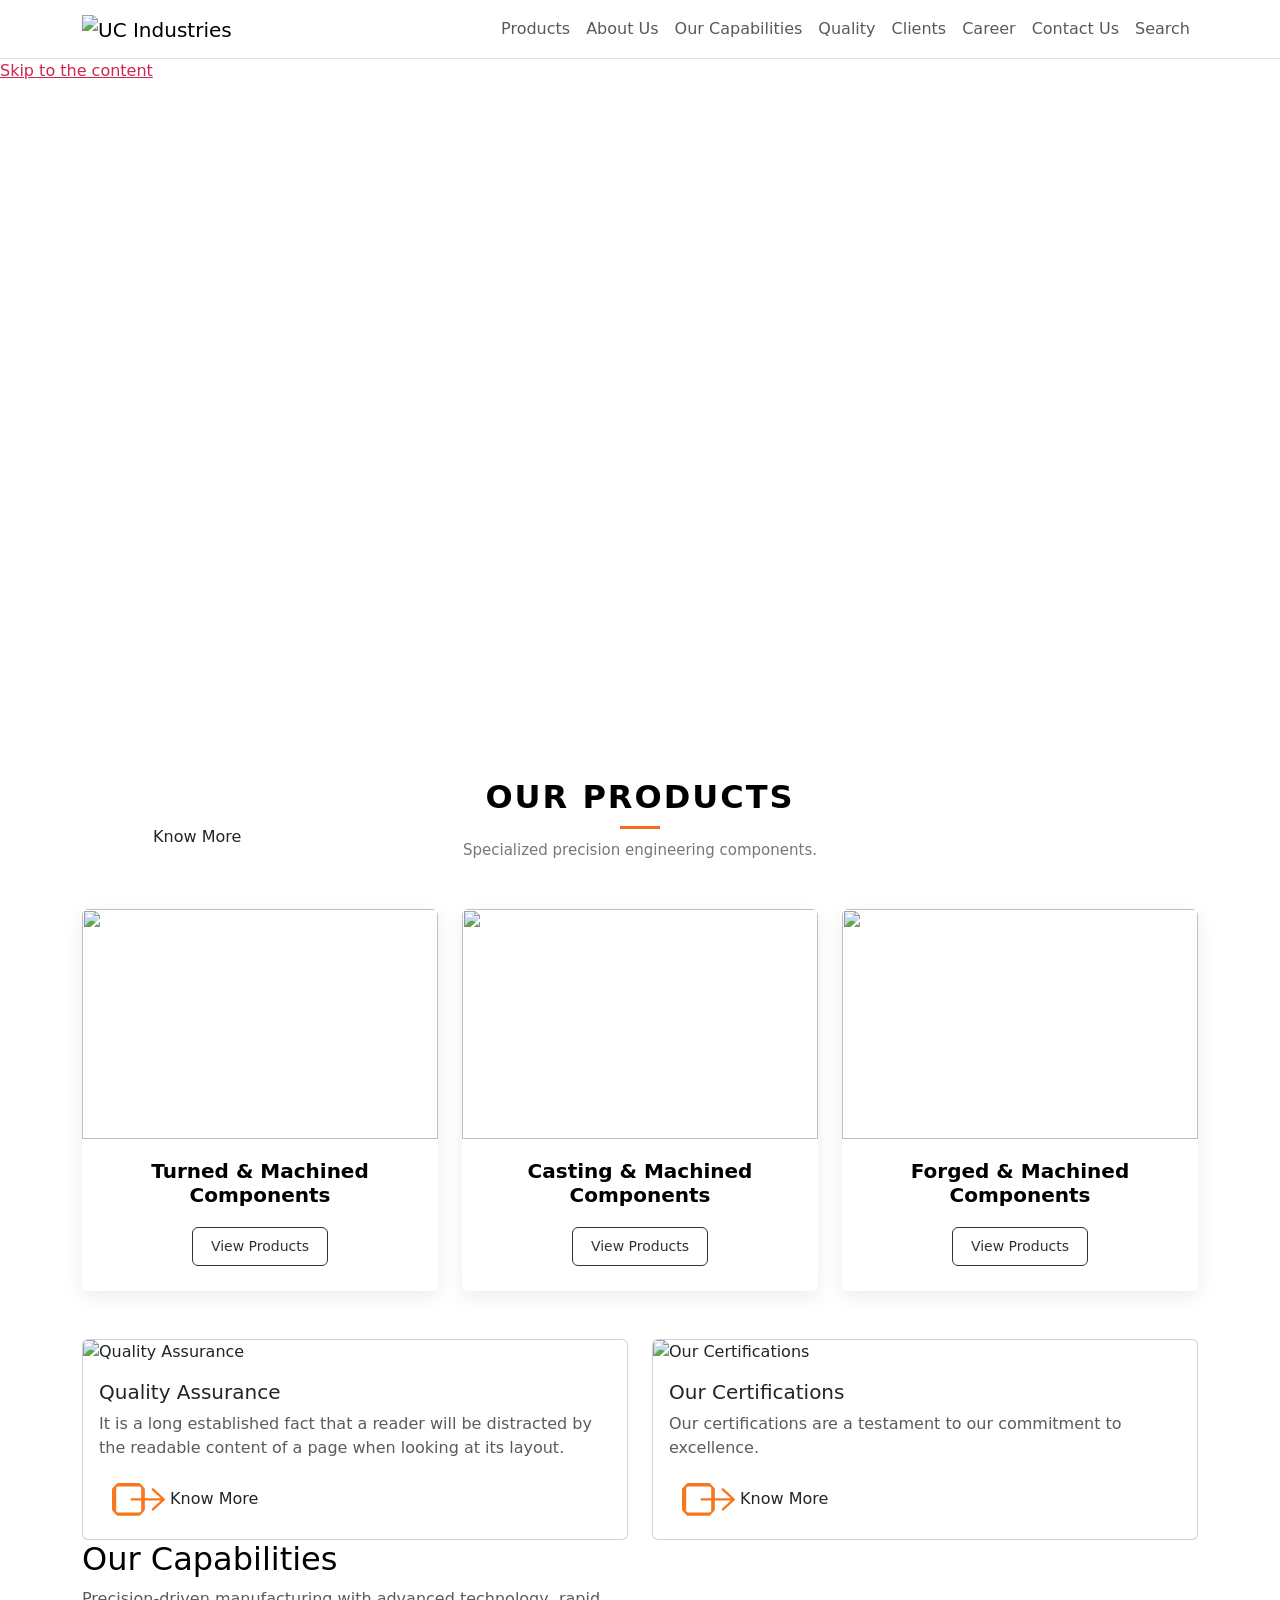
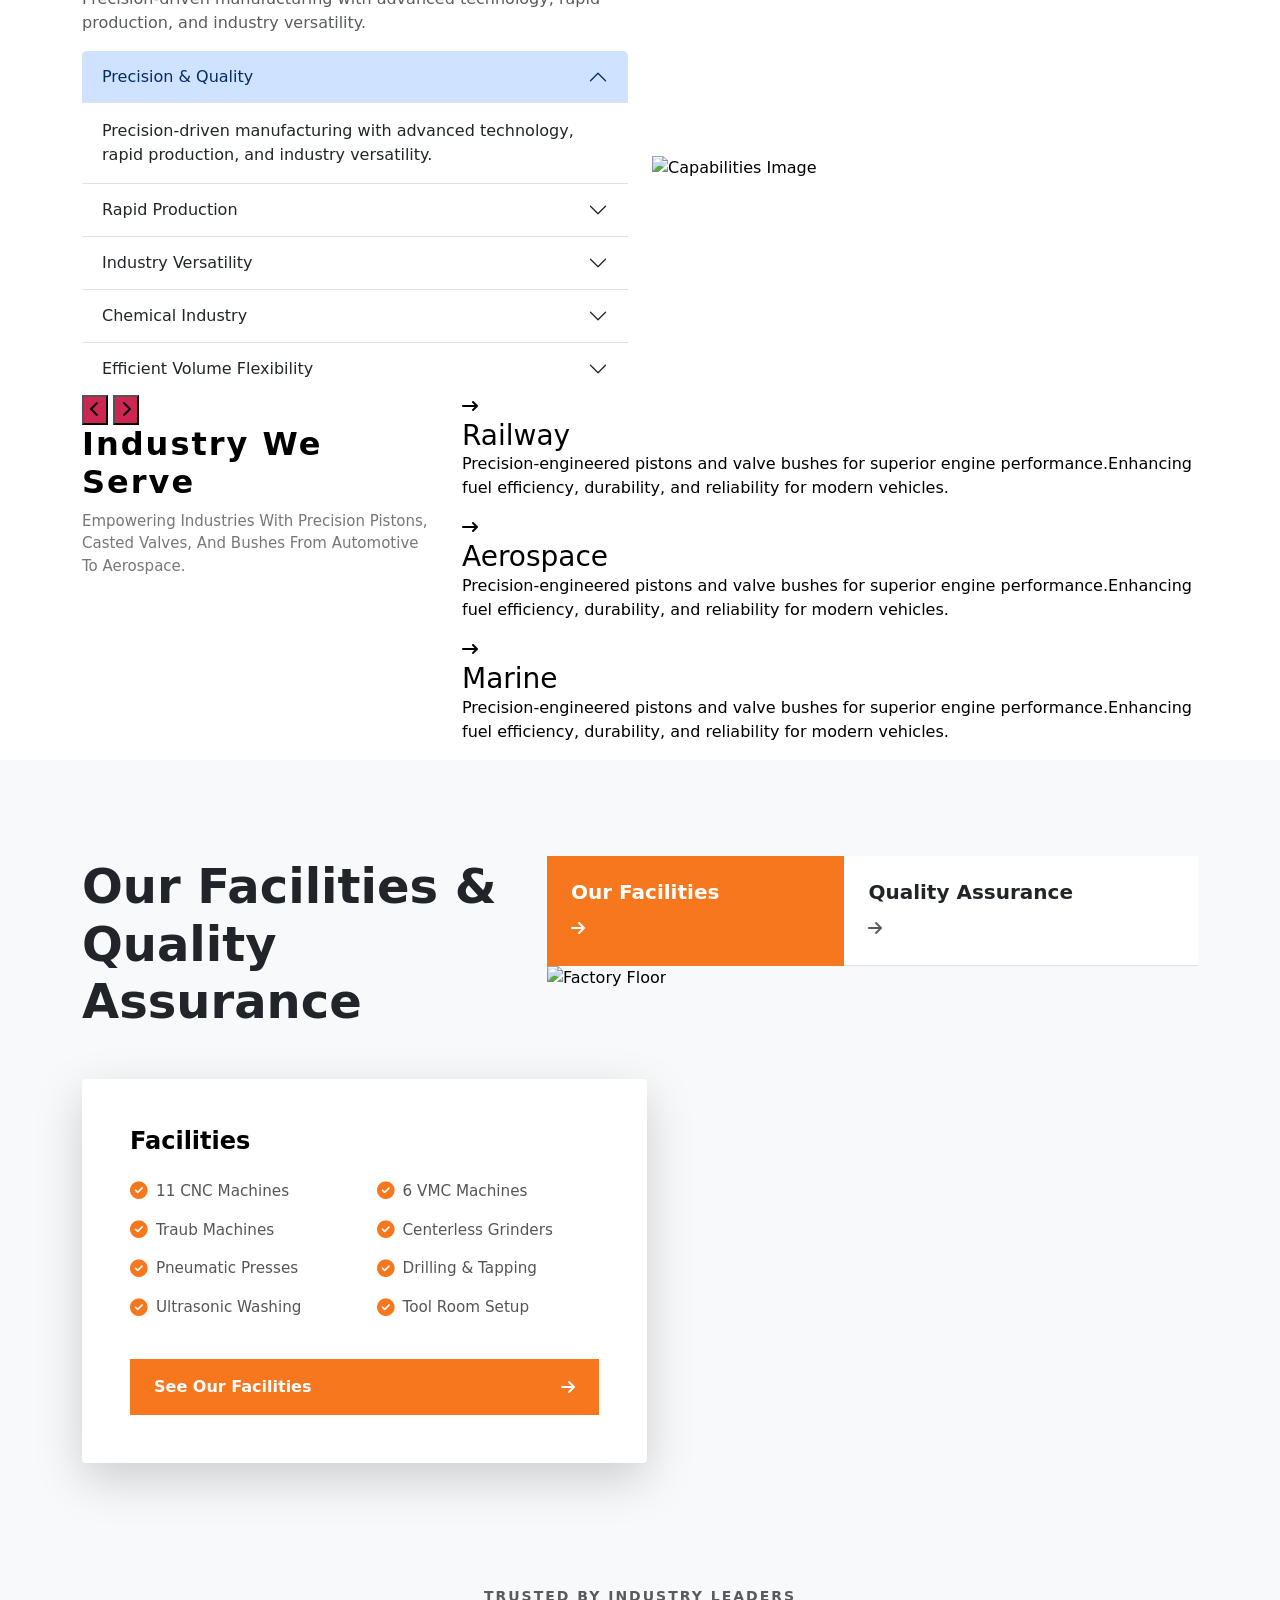
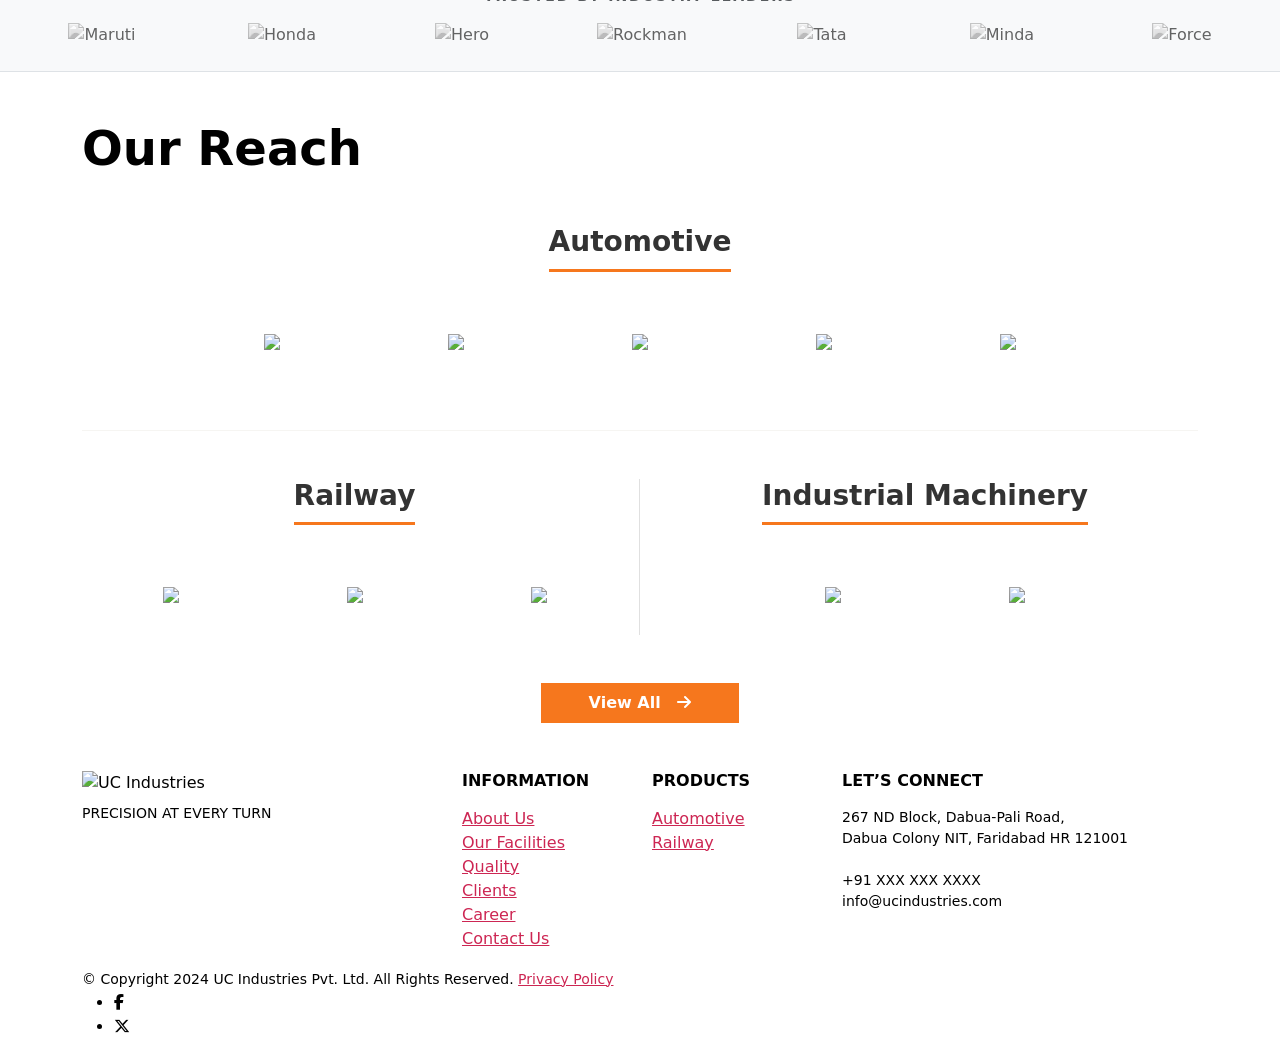
==== commit d064ded5: "Update index.html" ====
--- a/index.html
+++ b/index.html
@@ -3,6 +3,8 @@
 <html class="no-js" lang="en-US">
 
 	<head>
+<link rel="stylesheet" href="responsive.css">
+
 
 		<meta charset="UTF-8">
 		<meta name="viewport" content="width=device-width, initial-scale=1.0">
@@ -447,11 +449,11 @@
                 </h2>
                 
                 <div id="content-facilities" class="facility-card bg-white p-4 p-lg-5 shadow-lg position-relative fade-in">
-                    <h3 class="h4 fw-bold mb-4">State of the Art Facilities</h3>
+                    <h3 class="h4 fw-bold mb-4"> Facilities</h3>
                     <div class="row mb-4">
                         <div class="col-6">
                             <ul class="list-unstyled facility-list">
-                                <li class="mb-3"><i class="fas fa-check-circle text-orange me-2"></i>15 CNC Machines</li>
+                                <li class="mb-3"><i class="fas fa-check-circle text-orange me-2"></i>11 CNC Machines</li>
                                 <li class="mb-3"><i class="fas fa-check-circle text-orange me-2"></i>Traub Machines</li>
                                 <li class="mb-3"><i class="fas fa-check-circle text-orange me-2"></i>Pneumatic Presses</li>
                                 <li class="mb-3"><i class="fas fa-check-circle text-orange me-2"></i>Ultrasonic Washing</li>
@@ -459,7 +461,7 @@
                         </div>
                         <div class="col-6">
                             <ul class="list-unstyled facility-list">
-                                <li class="mb-3"><i class="fas fa-check-circle text-orange me-2"></i>5 VMC Machines</li>
+                                <li class="mb-3"><i class="fas fa-check-circle text-orange me-2"></i>6 VMC Machines</li>
                                 <li class="mb-3"><i class="fas fa-check-circle text-orange me-2"></i>Centerless Grinders</li>
                                 <li class="mb-3"><i class="fas fa-check-circle text-orange me-2"></i>Drilling & Tapping</li>
                                 <li class="mb-3"><i class="fas fa-check-circle text-orange me-2"></i>Tool Room Setup</li>
--- a/responsive.css
+++ b/responsive.css
@@ -0,0 +1,116 @@
+/* ========================= */
+/* GLOBAL MOBILE FIX */
+/* ========================= */
+
+@media (max-width: 768px) {
+
+  body {
+    overflow-x: hidden;
+  }
+
+  /* ---------- HERO SECTION ---------- */
+  .hero h1,
+  .hero-title {
+    font-size: 26px !important;
+    line-height: 1.3;
+  }
+
+  .hero p {
+    font-size: 15px;
+    line-height: 1.6;
+  }
+
+  /* ---------- GENERAL SECTIONS ---------- */
+  section {
+    padding: 24px 16px !important;
+  }
+
+  h2 {
+    font-size: 24px !important;
+    line-height: 1.3;
+  }
+
+  h3 {
+    font-size: 18px !important;
+  }
+
+  p {
+    font-size: 14.5px;
+    line-height: 1.6;
+  }
+
+  /* ---------- PRODUCT CARDS ---------- */
+  .product-card,
+  .product-box {
+    width: 100% !important;
+    margin-bottom: 16px;
+  }
+
+  .product-card img {
+    width: 100%;
+    height: auto;
+    border-radius: 8px;
+  }
+
+  /* ---------- QUALITY / CERTIFICATION ---------- */
+  .quality-section,
+  .certification-section {
+    display: flex;
+    flex-direction: column;
+    gap: 16px;
+  }
+
+  .quality-section img,
+  .certification-section img {
+    width: 100%;
+    height: auto;
+  }
+
+  /* ---------- FIX BROKEN HEADING (Our Certifications) ---------- */
+  .certification-content h2 {
+    word-break: keep-all;
+    white-space: normal;
+  }
+
+  /* ---------- ACCORDION (Capabilities) ---------- */
+  .accordion-item {
+    padding: 12px 0;
+    border-bottom: 1px solid #e5e5e5;
+  }
+
+  .accordion-title {
+    font-size: 16px;
+    font-weight: 600;
+  }
+
+  .accordion-content {
+    font-size: 14px;
+    line-height: 1.6;
+  }
+
+  /* ---------- INDUSTRY WE SERVE ---------- */
+  .industry-card {
+    width: 100% !important;
+    margin-bottom: 16px;
+  }
+
+  /* ---------- LOGOS (Our Reach) ---------- */
+  .logo-grid,
+  .client-logos {
+    display: grid;
+    grid-template-columns: repeat(2, 1fr);
+    gap: 12px;
+  }
+
+  .client-logos img {
+    max-width: 100%;
+    height: auto;
+  }
+
+  /* ---------- BUTTONS ---------- */
+  a,
+  button {
+    min-height: 44px;
+  }
+
+}
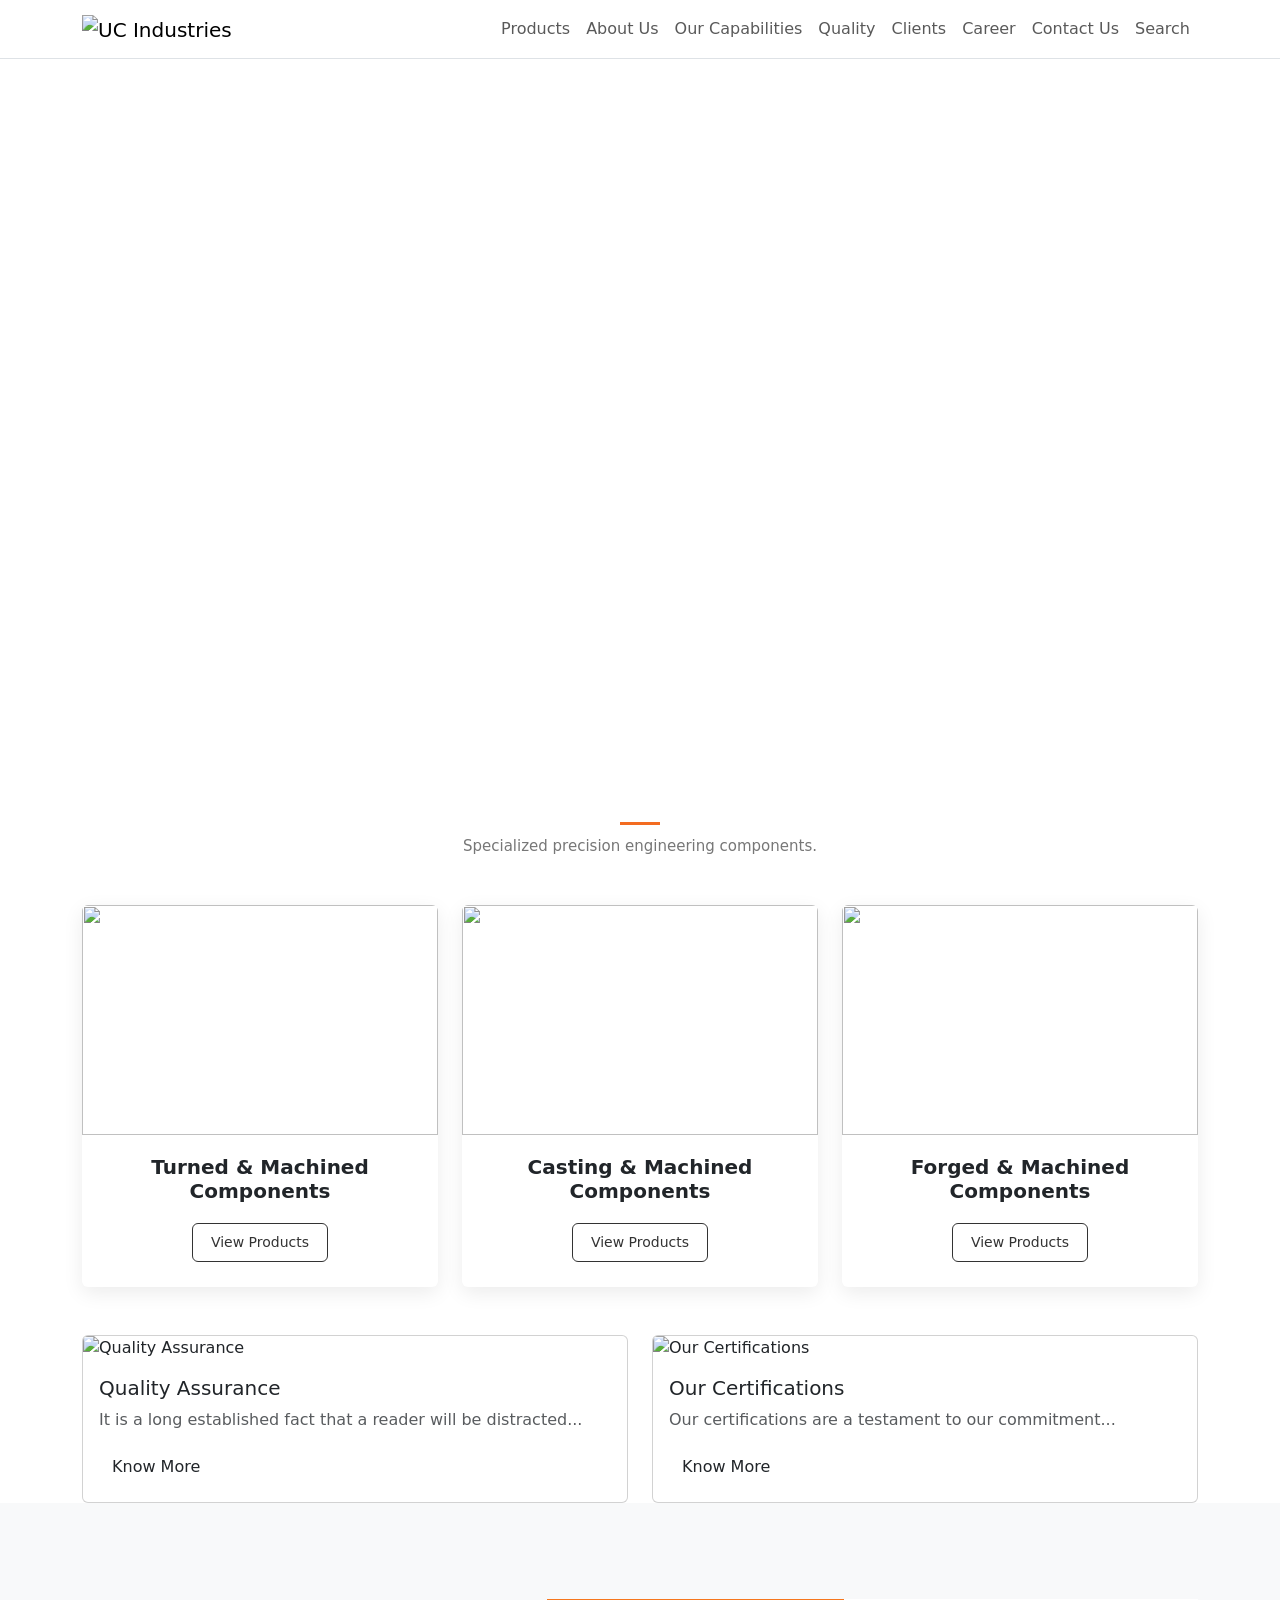
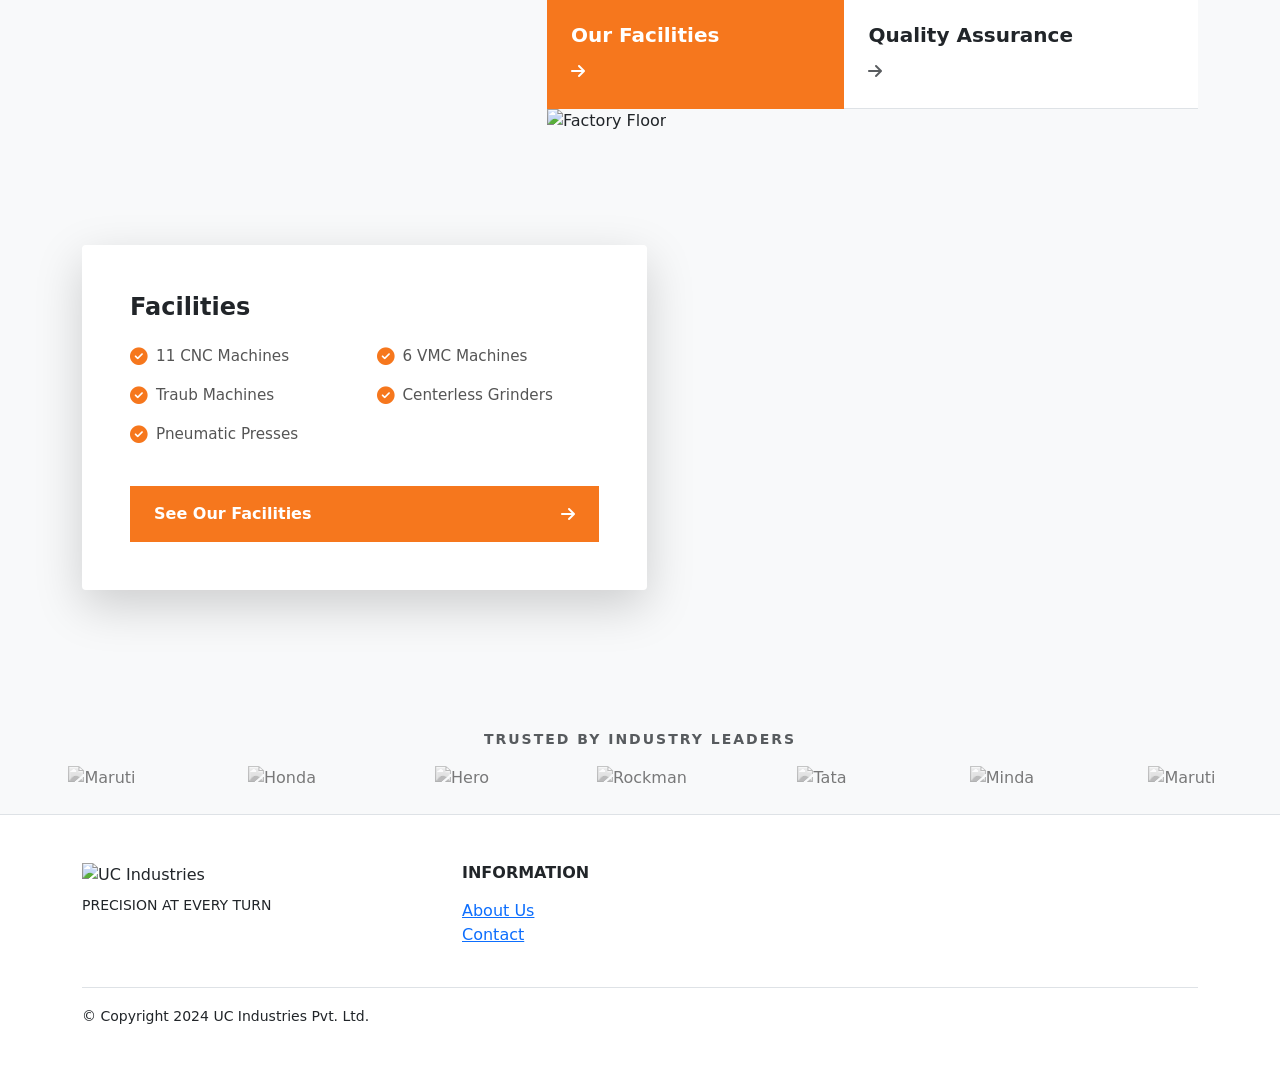
==== commit 41b4b083: "Update print statement from 'Hello' to 'Goodbye'" ====
--- a/index.html
+++ b/index.html
@@ -1,1063 +1,253 @@
 <!DOCTYPE html>
-
 <html class="no-js" lang="en-US">
-
-	<head>
-<link rel="stylesheet" href="responsive.css">
-
-
-		<meta charset="UTF-8">
-		<meta name="viewport" content="width=device-width, initial-scale=1.0">
-
-		<link rel="profile" href="https://gmpg.org/xfn/11">
-		<!-- Bootstrap CSS -->
-		<link href="https://cdn.jsdelivr.net/npm/bootstrap@5.3.3/dist/css/bootstrap.min.css" rel="stylesheet" integrity="sha384-..." crossorigin="anonymous">
-
-		<!-- Font Awesome -->
-		<link rel="stylesheet" href="https://cdnjs.cloudflare.com/ajax/libs/font-awesome/6.5.0/css/all.min.css" integrity="sha512-..." crossorigin="anonymous" referrerpolicy="no-referrer" />
-
-		<!-- Custom Fonts and Theme Styles -->
-		<link rel="preconnect" href="https://fonts.googleapis.com">
-<link rel="preconnect" href="https://fonts.gstatic.com" crossorigin>
-<link href="https://fonts.googleapis.com/css2?family=Atkinson+Hyperlegible:ital,wght@0,400;0,700;1,400;1,700&family=Open+Sans:ital,wght@0,300..800;1,300..800&family=Schibsted+Grotesk:ital,wght@0,400..900;1,400..900&display=swap" rel="stylesheet">
-		<link rel="stylesheet" href="https://nextstep.net.in/Uc-industries/wp-content/themes/twentytwenty/assets/css/style.css">
-		<link rel="stylesheet" href="https://nextstep.net.in/Uc-industries/wp-content/themes/twentytwenty/assets/css/header.css">
-		<link rel="stylesheet" href="https://nextstep.net.in/Uc-industries/wp-content/themes/twentytwenty/assets/css/responsive.css">
-<!-- Slick Carousel CSS -->
+<head>
+    <meta charset="UTF-8">
+    <meta name="viewport" content="width=device-width, initial-scale=1.0">
+    <title>UC Industries</title>
+
+    <link href="https://cdn.jsdelivr.net/npm/bootstrap@5.3.3/dist/css/bootstrap.min.css" rel="stylesheet" crossorigin="anonymous">
+    <link rel="stylesheet" href="https://cdnjs.cloudflare.com/ajax/libs/font-awesome/6.5.0/css/all.min.css" crossorigin="anonymous" referrerpolicy="no-referrer" />
+    <link href="https://fonts.googleapis.com/css2?family=Atkinson+Hyperlegible:ital,wght@0,400;0,700;1,400;1,700&family=Open+Sans:ital,wght@0,300..800;1,300..800&family=Schibsted+Grotesk:ital,wght@0,400..900;1,400..900&display=swap" rel="stylesheet">
     <link rel="stylesheet" type="text/css" href="https://cdnjs.cloudflare.com/ajax/libs/slick-carousel/1.8.1/slick.min.css"/>
     <link rel="stylesheet" type="text/css" href="https://cdnjs.cloudflare.com/ajax/libs/slick-carousel/1.8.1/slick-theme.min.css"/>
+
+    <link rel="stylesheet" href="https://nextstep.net.in/Uc-industries/wp-content/themes/twentytwenty/assets/css/style.css">
+    <link rel="stylesheet" href="https://nextstep.net.in/Uc-industries/wp-content/themes/twentytwenty/assets/css/header.css">
     
-		<title>Uc-industries</title>
-<meta name='robots' content='noindex, nofollow' />
-	<style>img:is([sizes="auto" i], [sizes^="auto," i]) { contain-intrinsic-size: 3000px 1500px }</style>
-	<link rel="alternate" type="application/rss+xml" title="Uc-industries &raquo; Feed" href="https://nextstep.net.in/Uc-industries/feed/" />
-<link rel="alternate" type="application/rss+xml" title="Uc-industries &raquo; Comments Feed" href="https://nextstep.net.in/Uc-industries/comments/feed/" />
-<script>
-window._wpemojiSettings = {"baseUrl":"https:\/\/s.w.org\/images\/core\/emoji\/15.1.0\/72x72\/","ext":".png","svgUrl":"https:\/\/s.w.org\/images\/core\/emoji\/15.1.0\/svg\/","svgExt":".svg","source":{"concatemoji":"https:\/\/nextstep.net.in\/Uc-industries\/wp-includes\/js\/wp-emoji-release.min.js?ver=6.8.1"}};
-/*! This file is auto-generated */
-!function(i,n){var o,s,e;function c(e){try{var t={supportTests:e,timestamp:(new Date).valueOf()};sessionStorage.setItem(o,JSON.stringify(t))}catch(e){}}function p(e,t,n){e.clearRect(0,0,e.canvas.width,e.canvas.height),e.fillText(t,0,0);var t=new Uint32Array(e.getImageData(0,0,e.canvas.width,e.canvas.height).data),r=(e.clearRect(0,0,e.canvas.width,e.canvas.height),e.fillText(n,0,0),new Uint32Array(e.getImageData(0,0,e.canvas.width,e.canvas.height).data));return t.every(function(e,t){return e===r[t]})}function u(e,t,n){switch(t){case"flag":return n(e,"\ud83c\udff3\ufe0f\u200d\u26a7\ufe0f","\ud83c\udff3\ufe0f\u200b\u26a7\ufe0f")?!1:!n(e,"\ud83c\uddfa\ud83c\uddf3","\ud83c\uddfa\u200b\ud83c\uddf3")&&!n(e,"\ud83c\udff4\udb40\udc67\udb40\udc62\udb40\udc65\udb40\udc6e\udb40\udc67\udb40\udc7f","\ud83c\udff4\u200b\udb40\udc67\u200b\udb40\udc62\u200b\udb40\udc65\u200b\udb40\udc6e\u200b\udb40\udc67\u200b\udb40\udc7f");case"emoji":return!n(e,"\ud83d\udc26\u200d\ud83d\udd25","\ud83d\udc26\u200b\ud83d\udd25")}return!1}function f(e,t,n){var r="undefined"!=typeof WorkerGlobalScope&&self instanceof WorkerGlobalScope?new OffscreenCanvas(300,150):i.createElement("canvas"),a=r.getContext("2d",{willReadFrequently:!0}),o=(a.textBaseline="top",a.font="600 32px Arial",{});return e.forEach(function(e){o[e]=t(a,e,n)}),o}function t(e){var t=i.createElement("script");t.src=e,t.defer=!0,i.head.appendChild(t)}"undefined"!=typeof Promise&&(o="wpEmojiSettingsSupports",s=["flag","emoji"],n.supports={everything:!0,everythingExceptFlag:!0},e=new Promise(function(e){i.addEventListener("DOMContentLoaded",e,{once:!0})}),new Promise(function(t){var n=function(){try{var e=JSON.parse(sessionStorage.getItem(o));if("object"==typeof e&&"number"==typeof e.timestamp&&(new Date).valueOf()<e.timestamp+604800&&"object"==typeof e.supportTests)return e.supportTests}catch(e){}return null}();if(!n){if("undefined"!=typeof Worker&&"undefined"!=typeof OffscreenCanvas&&"undefined"!=typeof URL&&URL.createObjectURL&&"undefined"!=typeof Blob)try{var e="postMessage("+f.toString()+"("+[JSON.stringify(s),u.toString(),p.toString()].join(",")+"));",r=new Blob([e],{type:"text/javascript"}),a=new Worker(URL.createObjectURL(r),{name:"wpTestEmojiSupports"});return void(a.onmessage=function(e){c(n=e.data),a.terminate(),t(n)})}catch(e){}c(n=f(s,u,p))}t(n)}).then(function(e){for(var t in e)n.supports[t]=e[t],n.supports.everything=n.supports.everything&&n.supports[t],"flag"!==t&&(n.supports.everythingExceptFlag=n.supports.everythingExceptFlag&&n.supports[t]);n.supports.everythingExceptFlag=n.supports.everythingExceptFlag&&!n.supports.flag,n.DOMReady=!1,n.readyCallback=function(){n.DOMReady=!0}}).then(function(){return e}).then(function(){var e;n.supports.everything||(n.readyCallback(),(e=n.source||{}).concatemoji?t(e.concatemoji):e.wpemoji&&e.twemoji&&(t(e.twemoji),t(e.wpemoji)))}))}((window,document),window._wpemojiSettings);
-</script>
-<style id='wp-emoji-styles-inline-css'>
-
-	img.wp-smiley, img.emoji {
-		display: inline !important;
-		border: none !important;
-		box-shadow: none !important;
-		height: 1em !important;
-		width: 1em !important;
-		margin: 0 0.07em !important;
-		vertical-align: -0.1em !important;
-		background: none !important;
-		padding: 0 !important;
-	}
-</style>
-<link rel='stylesheet' id='wp-block-library-css' href='https://nextstep.net.in/Uc-industries/wp-includes/css/dist/block-library/style.min.css?ver=6.8.1' media='all' />
-<style id='classic-theme-styles-inline-css'>
-/*! This file is auto-generated */
-.wp-block-button__link{color:#fff;background-color:#32373c;border-radius:9999px;box-shadow:none;text-decoration:none;padding:calc(.667em + 2px) calc(1.333em + 2px);font-size:1.125em}.wp-block-file__button{background:#32373c;color:#fff;text-decoration:none}
-</style>
-<style id='global-styles-inline-css'>
-:root{--wp--preset--aspect-ratio--square: 1;--wp--preset--aspect-ratio--4-3: 4/3;--wp--preset--aspect-ratio--3-4: 3/4;--wp--preset--aspect-ratio--3-2: 3/2;--wp--preset--aspect-ratio--2-3: 2/3;--wp--preset--aspect-ratio--16-9: 16/9;--wp--preset--aspect-ratio--9-16: 9/16;--wp--preset--color--black: #000000;--wp--preset--color--cyan-bluish-gray: #abb8c3;--wp--preset--color--white: #ffffff;--wp--preset--color--pale-pink: #f78da7;--wp--preset--color--vivid-red: #cf2e2e;--wp--preset--color--luminous-vivid-orange: #ff6900;--wp--preset--color--luminous-vivid-amber: #fcb900;--wp--preset--color--light-green-cyan: #7bdcb5;--wp--preset--color--vivid-green-cyan: #00d084;--wp--preset--color--pale-cyan-blue: #8ed1fc;--wp--preset--color--vivid-cyan-blue: #0693e3;--wp--preset--color--vivid-purple: #9b51e0;--wp--preset--color--accent: #cd2653;--wp--preset--color--primary: #000000;--wp--preset--color--secondary: #6d6d6d;--wp--preset--color--subtle-background: #dcd7ca;--wp--preset--color--background: #f5efe0;--wp--preset--gradient--vivid-cyan-blue-to-vivid-purple: linear-gradient(135deg,rgba(6,147,227,1) 0%,rgb(155,81,224) 100%);--wp--preset--gradient--light-green-cyan-to-vivid-green-cyan: linear-gradient(135deg,rgb(122,220,180) 0%,rgb(0,208,130) 100%);--wp--preset--gradient--luminous-vivid-amber-to-luminous-vivid-orange: linear-gradient(135deg,rgba(252,185,0,1) 0%,rgba(255,105,0,1) 100%);--wp--preset--gradient--luminous-vivid-orange-to-vivid-red: linear-gradient(135deg,rgba(255,105,0,1) 0%,rgb(207,46,46) 100%);--wp--preset--gradient--very-light-gray-to-cyan-bluish-gray: linear-gradient(135deg,rgb(238,238,238) 0%,rgb(169,184,195) 100%);--wp--preset--gradient--cool-to-warm-spectrum: linear-gradient(135deg,rgb(74,234,220) 0%,rgb(151,120,209) 20%,rgb(207,42,186) 40%,rgb(238,44,130) 60%,rgb(251,105,98) 80%,rgb(254,248,76) 100%);--wp--preset--gradient--blush-light-purple: linear-gradient(135deg,rgb(255,206,236) 0%,rgb(152,150,240) 100%);--wp--preset--gradient--blush-bordeaux: linear-gradient(135deg,rgb(254,205,165) 0%,rgb(254,45,45) 50%,rgb(107,0,62) 100%);--wp--preset--gradient--luminous-dusk: linear-gradient(135deg,rgb(255,203,112) 0%,rgb(199,81,192) 50%,rgb(65,88,208) 100%);--wp--preset--gradient--pale-ocean: linear-gradient(135deg,rgb(255,245,203) 0%,rgb(182,227,212) 50%,rgb(51,167,181) 100%);--wp--preset--gradient--electric-grass: linear-gradient(135deg,rgb(202,248,128) 0%,rgb(113,206,126) 100%);--wp--preset--gradient--midnight: linear-gradient(135deg,rgb(2,3,129) 0%,rgb(40,116,252) 100%);--wp--preset--font-size--small: 18px;--wp--preset--font-size--medium: 20px;--wp--preset--font-size--large: 26.25px;--wp--preset--font-size--x-large: 42px;--wp--preset--font-size--normal: 21px;--wp--preset--font-size--larger: 32px;--wp--preset--spacing--20: 0.44rem;--wp--preset--spacing--30: 0.67rem;--wp--preset--spacing--40: 1rem;--wp--preset--spacing--50: 1.5rem;--wp--preset--spacing--60: 2.25rem;--wp--preset--spacing--70: 3.38rem;--wp--preset--spacing--80: 5.06rem;--wp--preset--shadow--natural: 6px 6px 9px rgba(0, 0, 0, 0.2);--wp--preset--shadow--deep: 12px 12px 50px rgba(0, 0, 0, 0.4);--wp--preset--shadow--sharp: 6px 6px 0px rgba(0, 0, 0, 0.2);--wp--preset--shadow--outlined: 6px 6px 0px -3px rgba(255, 255, 255, 1), 6px 6px rgba(0, 0, 0, 1);--wp--preset--shadow--crisp: 6px 6px 0px rgba(0, 0, 0, 1);}:where(.is-layout-flex){gap: 0.5em;}:where(.is-layout-grid){gap: 0.5em;}body .is-layout-flex{display: flex;}.is-layout-flex{flex-wrap: wrap;align-items: center;}.is-layout-flex > :is(*, div){margin: 0;}body .is-layout-grid{display: grid;}.is-layout-grid > :is(*, div){margin: 0;}:where(.wp-block-columns.is-layout-flex){gap: 2em;}:where(.wp-block-columns.is-layout-grid){gap: 2em;}:where(.wp-block-post-template.is-layout-flex){gap: 1.25em;}:where(.wp-block-post-template.is-layout-grid){gap: 1.25em;}.has-black-color{color: var(--wp--preset--color--black) !important;}.has-cyan-bluish-gray-color{color: var(--wp--preset--color--cyan-bluish-gray) !important;}.has-white-color{color: var(--wp--preset--color--white) !important;}.has-pale-pink-color{color: var(--wp--preset--color--pale-pink) !important;}.has-vivid-red-color{color: var(--wp--preset--color--vivid-red) !important;}.has-luminous-vivid-orange-color{color: var(--wp--preset--color--luminous-vivid-orange) !important;}.has-luminous-vivid-amber-color{color: var(--wp--preset--color--luminous-vivid-amber) !important;}.has-light-green-cyan-color{color: var(--wp--preset--color--light-green-cyan) !important;}.has-vivid-green-cyan-color{color: var(--wp--preset--color--vivid-green-cyan) !important;}.has-pale-cyan-blue-color{color: var(--wp--preset--color--pale-cyan-blue) !important;}.has-vivid-cyan-blue-color{color: var(--wp--preset--color--vivid-cyan-blue) !important;}.has-vivid-purple-color{color: var(--wp--preset--color--vivid-purple) !important;}.has-black-background-color{background-color: var(--wp--preset--color--black) !important;}.has-cyan-bluish-gray-background-color{background-color: var(--wp--preset--color--cyan-bluish-gray) !important;}.has-white-background-color{background-color: var(--wp--preset--color--white) !important;}.has-pale-pink-background-color{background-color: var(--wp--preset--color--pale-pink) !important;}.has-vivid-red-background-color{background-color: var(--wp--preset--color--vivid-red) !important;}.has-luminous-vivid-orange-background-color{background-color: var(--wp--preset--color--luminous-vivid-orange) !important;}.has-luminous-vivid-amber-background-color{background-color: var(--wp--preset--color--luminous-vivid-amber) !important;}.has-light-green-cyan-background-color{background-color: var(--wp--preset--color--light-green-cyan) !important;}.has-vivid-green-cyan-background-color{background-color: var(--wp--preset--color--vivid-green-cyan) !important;}.has-pale-cyan-blue-background-color{background-color: var(--wp--preset--color--pale-cyan-blue) !important;}.has-vivid-cyan-blue-background-color{background-color: var(--wp--preset--color--vivid-cyan-blue) !important;}.has-vivid-purple-background-color{background-color: var(--wp--preset--color--vivid-purple) !important;}.has-black-border-color{border-color: var(--wp--preset--color--black) !important;}.has-cyan-bluish-gray-border-color{border-color: var(--wp--preset--color--cyan-bluish-gray) !important;}.has-white-border-color{border-color: var(--wp--preset--color--white) !important;}.has-pale-pink-border-color{border-color: var(--wp--preset--color--pale-pink) !important;}.has-vivid-red-border-color{border-color: var(--wp--preset--color--vivid-red) !important;}.has-luminous-vivid-orange-border-color{border-color: var(--wp--preset--color--luminous-vivid-orange) !important;}.has-luminous-vivid-amber-border-color{border-color: var(--wp--preset--color--luminous-vivid-amber) !important;}.has-light-green-cyan-border-color{border-color: var(--wp--preset--color--light-green-cyan) !important;}.has-vivid-green-cyan-border-color{border-color: var(--wp--preset--color--vivid-green-cyan) !important;}.has-pale-cyan-blue-border-color{border-color: var(--wp--preset--color--pale-cyan-blue) !important;}.has-vivid-cyan-blue-border-color{border-color: var(--wp--preset--color--vivid-cyan-blue) !important;}.has-vivid-purple-border-color{border-color: var(--wp--preset--color--vivid-purple) !important;}.has-vivid-cyan-blue-to-vivid-purple-gradient-background{background: var(--wp--preset--gradient--vivid-cyan-blue-to-vivid-purple) !important;}.has-light-green-cyan-to-vivid-green-cyan-gradient-background{background: var(--wp--preset--gradient--light-green-cyan-to-vivid-green-cyan) !important;}.has-luminous-vivid-amber-to-luminous-vivid-orange-gradient-background{background: var(--wp--preset--gradient--luminous-vivid-amber-to-luminous-vivid-orange) !important;}.has-luminous-vivid-orange-to-vivid-red-gradient-background{background: var(--wp--preset--gradient--luminous-vivid-orange-to-vivid-red) !important;}.has-very-light-gray-to-cyan-bluish-gray-gradient-background{background: var(--wp--preset--gradient--very-light-gray-to-cyan-bluish-gray) !important;}.has-cool-to-warm-spectrum-gradient-background{background: var(--wp--preset--gradient--cool-to-warm-spectrum) !important;}.has-blush-light-purple-gradient-background{background: var(--wp--preset--gradient--blush-light-purple) !important;}.has-blush-bordeaux-gradient-background{background: var(--wp--preset--gradient--blush-bordeaux) !important;}.has-luminous-dusk-gradient-background{background: var(--wp--preset--gradient--luminous-dusk) !important;}.has-pale-ocean-gradient-background{background: var(--wp--preset--gradient--pale-ocean) !important;}.has-electric-grass-gradient-background{background: var(--wp--preset--gradient--electric-grass) !important;}.has-midnight-gradient-background{background: var(--wp--preset--gradient--midnight) !important;}.has-small-font-size{font-size: var(--wp--preset--font-size--small) !important;}.has-medium-font-size{font-size: var(--wp--preset--font-size--medium) !important;}.has-large-font-size{font-size: var(--wp--preset--font-size--large) !important;}.has-x-large-font-size{font-size: var(--wp--preset--font-size--x-large) !important;}
-:where(.wp-block-post-template.is-layout-flex){gap: 1.25em;}:where(.wp-block-post-template.is-layout-grid){gap: 1.25em;}
-:where(.wp-block-columns.is-layout-flex){gap: 2em;}:where(.wp-block-columns.is-layout-grid){gap: 2em;}
-:root :where(.wp-block-pullquote){font-size: 1.5em;line-height: 1.6;}
-</style>
-<link rel='stylesheet' id='twentytwenty-style-css' href='https://nextstep.net.in/Uc-industries/wp-content/themes/twentytwenty/style.css?ver=6.8.1' media='all' />
-<style id='twentytwenty-style-inline-css'>
-.color-accent,.color-accent-hover:hover,.color-accent-hover:focus,:root .has-accent-color,.has-drop-cap:not(:focus):first-letter,.wp-block-button.is-style-outline,a { color: #cd2653; }blockquote,.border-color-accent,.border-color-accent-hover:hover,.border-color-accent-hover:focus { border-color: #cd2653; }button,.button,.faux-button,.wp-block-button__link,.wp-block-file .wp-block-file__button,input[type="button"],input[type="reset"],input[type="submit"],.bg-accent,.bg-accent-hover:hover,.bg-accent-hover:focus,:root .has-accent-background-color,.comment-reply-link { background-color: #cd2653; }.fill-children-accent,.fill-children-accent * { fill: #cd2653; }body,.entry-title a,:root .has-primary-color { color: #000000; }:root .has-primary-background-color { background-color: #000000; }cite,figcaption,.wp-caption-text,.post-meta,.entry-content .wp-block-archives li,.entry-content .wp-block-categories li,.entry-content .wp-block-latest-posts li,.wp-block-latest-comments__comment-date,.wp-block-latest-posts__post-date,.wp-block-embed figcaption,.wp-block-image figcaption,.wp-block-pullquote cite,.comment-metadata,.comment-respond .comment-notes,.comment-respond .logged-in-as,.pagination .dots,.entry-content hr:not(.has-background),hr.styled-separator,:root .has-secondary-color { color: #6d6d6d; }:root .has-secondary-background-color { background-color: #6d6d6d; }pre,fieldset,input,textarea,table,table *,hr { border-color: #dcd7ca; }caption,code,code,kbd,samp,.wp-block-table.is-style-stripes tbody tr:nth-child(odd),:root .has-subtle-background-background-color { background-color: #dcd7ca; }.wp-block-table.is-style-stripes { border-bottom-color: #dcd7ca; }.wp-block-latest-posts.is-grid li { border-top-color: #dcd7ca; }:root .has-subtle-background-color { color: #dcd7ca; }body:not(.overlay-header) .primary-menu > li > a,body:not(.overlay-header) .primary-menu > li > .icon,.modal-menu a,.footer-menu a, .footer-widgets a:where(:not(.wp-block-button__link)),#site-footer .wp-block-button.is-style-outline,.wp-block-pullquote:before,.singular:not(.overlay-header) .entry-header a,.archive-header a,.header-footer-group .color-accent,.header-footer-group .color-accent-hover:hover { color: #cd2653; }.social-icons a,#site-footer button:not(.toggle),#site-footer .button,#site-footer .faux-button,#site-footer .wp-block-button__link,#site-footer .wp-block-file__button,#site-footer input[type="button"],#site-footer input[type="reset"],#site-footer input[type="submit"] { background-color: #cd2653; }.header-footer-group,body:not(.overlay-header) #site-header .toggle,.menu-modal .toggle { color: #000000; }body:not(.overlay-header) .primary-menu ul { background-color: #000000; }body:not(.overlay-header) .primary-menu > li > ul:after { border-bottom-color: #000000; }body:not(.overlay-header) .primary-menu ul ul:after { border-left-color: #000000; }.site-description,body:not(.overlay-header) .toggle-inner .toggle-text,.widget .post-date,.widget .rss-date,.widget_archive li,.widget_categories li,.widget cite,.widget_pages li,.widget_meta li,.widget_nav_menu li,.powered-by-wordpress,.footer-credits .privacy-policy,.to-the-top,.singular .entry-header .post-meta,.singular:not(.overlay-header) .entry-header .post-meta a { color: #6d6d6d; }.header-footer-group pre,.header-footer-group fieldset,.header-footer-group input,.header-footer-group textarea,.header-footer-group table,.header-footer-group table *,.footer-nav-widgets-wrapper,#site-footer,.menu-modal nav *,.footer-widgets-outer-wrapper,.footer-top { border-color: #dcd7ca; }.header-footer-group table caption,body:not(.overlay-header) .header-inner .toggle-wrapper::before { background-color: #dcd7ca; }
-</style>
-<link rel='stylesheet' id='twentytwenty-fonts-css' href='https://nextstep.net.in/Uc-industries/wp-content/themes/twentytwenty/assets/css/font-inter.css?ver=6.8.1' media='all' />
-<link rel='stylesheet' id='twentytwenty-print-style-css' href='https://nextstep.net.in/Uc-industries/wp-content/themes/twentytwenty/print.css?ver=6.8.1' media='print' />
-<script src="https://nextstep.net.in/Uc-industries/wp-content/themes/twentytwenty/assets/js/index.js?ver=6.8.1" id="twentytwenty-js-js" defer data-wp-strategy="defer"></script>
-<link rel="https://api.w.org/" href="https://nextstep.net.in/Uc-industries/wp-json/" /><link rel="alternate" title="JSON" type="application/json" href="https://nextstep.net.in/Uc-industries/wp-json/wp/v2/pages/11" /><link rel="EditURI" type="application/rsd+xml" title="RSD" href="https://nextstep.net.in/Uc-industries/xmlrpc.php?rsd" />
-<meta name="generator" content="WordPress 6.8.1" />
-<link rel="canonical" href="https://nextstep.net.in/Uc-industries/" />
-<link rel='shortlink' href='https://nextstep.net.in/Uc-industries/' />
-<link rel="alternate" title="oEmbed (JSON)" type="application/json+oembed" href="https://nextstep.net.in/Uc-industries/wp-json/oembed/1.0/embed?url=https%3A%2F%2Fnextstep.net.in%2FUc-industries%2F" />
-<link rel="alternate" title="oEmbed (XML)" type="text/xml+oembed" href="https://nextstep.net.in/Uc-industries/wp-json/oembed/1.0/embed?url=https%3A%2F%2Fnextstep.net.in%2FUc-industries%2F&#038;format=xml" />
-	<script>document.documentElement.className = document.documentElement.className.replace( 'no-js', 'js' );</script>
-
-<style>
-/* ===== OUR PRODUCTS SECTION ===== */
-
-.products-section {
-  background: #fff;
-}
-
-.section-title {
-  font-weight: 700;
-  letter-spacing: 2px;
-}
-
-.title-underline {
-  width: 40px;
-  height: 3px;
-  background: #f36c21;
-  margin: 10px auto;
-}
-
-.section-subtitle {
-  color: #777;
-  font-size: 15px;
-}
-
-.product-box {
-  background: #fff;
-  border-radius: 6px;
-  box-shadow: 0 6px 20px rgba(0,0,0,0.08);
-  padding-bottom: 25px;
-  height: 100%;
-}
-
-.product-box img {
-  width: 100%;
-  height: 230px;
-  object-fit: cover;
-  border-radius: 6px 6px 0 0;
-}
-
-.product-box h5 {
-  font-weight: 600;
-  margin: 20px 15px;
-}
-
-.product-btn {
-  border: 1px solid #333;
-  padding: 8px 18px;
-  font-size: 14px;
-  background: transparent;
-  color: #333;
-  transition: 0.3s;
-}
-
-.product-btn:hover {
-  background: #f36c21;
-  color: #fff;
-  border-color: #f36c21;
-}
-</style>
-
-	
-	</head>
-
-	<body class="home wp-singular page-template page-template-frontpage page-template-frontpage-php page page-id-11 wp-embed-responsive wp-theme-twentytwenty singular enable-search-modal missing-post-thumbnail has-no-pagination not-showing-comments show-avatars frontpage footer-top-hidden">
-<header>
-		<div class="header-top-strip">
-			
-	</div>
-	<nav class="navbar navbar-expand-lg navbar-light bg-white border-bottom">
-    <div class="container">
-      <a class="navbar-brand" href="#">
-        <img src="https://nextstep.net.in/Uc-industries/wp-content/uploads/2025/06/UC-Industries-Company-Profile-v1-1.png" alt="UC Industries" height="58">
-      </a>
-      <button class="navbar-toggler" type="button" data-bs-toggle="collapse" data-bs-target="#navbarNav">
-        <span class="navbar-toggler-icon"></span>
-      </button>
-      <div class="collapse navbar-collapse justify-content-end" id="navbarNav">
-        <ul class="navbar-nav">
-          <li class="nav-item"><a class="nav-link" href="#">Products</a></li>
-          <li class="nav-item"><a class="nav-link" href="#">About Us</a></li>
-          <li class="nav-item"><a class="nav-link" href="#">Our Capabilities</a></li>
-          <li class="nav-item"><a class="nav-link" href="#">Quality</a></li>
-          <li class="nav-item"><a class="nav-link" href="#">Clients</a></li>
-          <li class="nav-item"><a class="nav-link" href="https://nextstep.net.in/Uc-industries/career/">Career</a></li>
-          <li class="nav-item"><a class="nav-link" href="https://nextstep.net.in/Uc-industries/contact-us/">Contact Us</a></li>
-          <li class="nav-item"><a class="nav-link" href="#"><i class="bi bi-search"></i> Search</a></li>
-        </ul>
-      </div>
-    </div>
-  </nav>
-		</header>
-		<a class="skip-link screen-reader-text" href="#site-content">Skip to the content</a>
-
-	
-<section class="hero-video-banner">
-	<video autoplay muted loop playsinline class="w-100 h-100 object-fit-cover">
-		<source src="https://nextstep.net.in/Uc-industries/wp-content/uploads/2025/06/5186630_Cnc_Head_1920x1080.webm" type="video/mp4">
-		Your browser does not support the video tag.
-	</video>
-
-	<div class="container position-relative h-100">
-		<div class="video-overlay position-absolute">
-			<div class="text-white">
-				<h2>Precision in Motion,<br>Excellence in Every Cut.</h2>
-				<a href="#" class="btn know-more-btn">
-
-					<span class="icon_text">
-						<svg width="53" height="33" viewBox="0 0 53 33" fill="none" xmlns="http://www.w3.org/2000/svg">
-							<path fill-rule="evenodd" clip-rule="evenodd" d="M0.513412 5.19041C0.182887 5.55766 0 6.03426 0 6.52834V26.3086C0 26.8027 0.182887 27.2793 0.513411 27.6465L4.58892 32.1749C4.9682 32.5963 5.50853 32.837 6.07551 32.837H16.4185H26.7614C27.3284 32.837 27.8688 32.5963 28.248 32.1749L32.3235 27.6465C32.6541 27.2793 32.837 26.8027 32.837 26.3086V16.4185V6.23696C32.837 5.74488 32.6556 5.27008 32.3274 4.90337L28.5365 0.66641C28.1571 0.242364 27.615 0 27.046 0H13.9701H6.07551C5.50853 0 4.9682 0.240643 4.58892 0.662071L0.513412 5.19041ZM6.20703 3.6087C5.10246 3.6087 4.20703 4.50413 4.20703 5.6087V27.6087C4.20703 28.7133 5.10246 29.6087 6.20703 29.6087H27.207C28.3116 29.6087 29.207 28.7133 29.207 27.6087V5.6087C29.207 4.50413 28.3116 3.6087 27.207 3.6087H6.20703Z" fill="white"/>
-							<path d="M41.7007 5.59055C41.4802 5.34646 41.1568 5.1995 40.8119 5.18582C40.4669 5.17088 40.1314 5.29043 39.8865 5.51585C39.643 5.74001 39.5131 6.04887 39.528 6.36643C39.5442 6.68399 39.7038 6.98164 39.969 7.18462L48.8045 15.3279H19.6021C18.9473 15.3591 18.4346 15.8572 18.4346 16.4612C18.4346 17.064 18.9473 17.5621 19.6021 17.5945H48.8045L39.9555 25.7266C39.4928 26.1725 39.4928 26.8749 39.9555 27.3207C40.1841 27.5324 40.4966 27.652 40.8213 27.652C41.146 27.652 41.4571 27.5324 41.6871 27.3207L52.6318 17.2457L52.6305 17.247C52.8659 17.0377 52.9998 16.7501 52.9998 16.4499C52.9998 16.1486 52.8659 15.8609 52.6305 15.6529L41.7007 5.59055Z" fill="white"/>
-						</svg>
-					</span>
-					<span class="text">Know More</span>
-				</a>
-			</div>
-		</div>
-	</div>
-</section>
-<section class="products-section py-5">
-  <div class="container text-center">
-    <h2 class="section-title">OUR PRODUCTS</h2>
-    <div class="title-underline"></div>
-    <p class="section-subtitle">Specialized precision engineering components.</p>
-
-    <div class="row g-4 mt-4">
-      <div class="col-md-4">
-        <div class="product-box">
-          <img src="https://nextstep.net.in/Uc-industries/wp-content/uploads/2025/06/Machine-compinsents.webp">
-          <h5>Turned & Machined Components</h5>
-          <a href="#" class="btn product-btn">View Products</a>
-        </div>
-      </div>
-
-      <div class="col-md-4">
-        <div class="product-box">
-          <img src="https://nextstep.net.in/Uc-industries/wp-content/uploads/2025/06/Casting-and-Machined-components.webp">
-          <h5>Casting & Machined Components</h5>
-          <a href="#" class="btn product-btn">View Products</a>
-        </div>
-      </div>
-
-      <div class="col-md-4">
-        <div class="product-box">
-          <img src="https://nextstep.net.in/Uc-industries/wp-content/uploads/2025/06/Forged-and-machine-componmsent.webp">
-          <h5>Forged & Machined Components</h5>
-          <a href="#" class="btn product-btn">View Products</a>
-        </div>
-      </div>
-    </div>
-  </div>
-</section>
-
-<section class="quality-cerification">
-	<div class="container">
-		<div class="row g-4">
-			<div class="col-md-6">
-				<div class="card">
-					<img src="https://nextstep.net.in/Uc-industries/wp-content/uploads/2025/06/Quality-Assurance.webp" class="card-img-top" alt="Quality Assurance">
-					<div class="card-body">
-						<h5 class="card-title">Quality Assurance</h5>
-						<p class="card-text text-muted">
-							It is a long established fact that a reader will be distracted by the readable content of a page when looking at its layout.
-						</p>
-						<a href="#" class="btn know-more-btn">
-
-							<span class="icon_text">
-								<svg width="53" height="33" viewBox="0 0 53 33" fill="none" xmlns="http://www.w3.org/2000/svg">
-									<path fill-rule="evenodd" clip-rule="evenodd" d="M0.513412 5.19041C0.182887 5.55766 0 6.03426 0 6.52834V26.3086C0 26.8027 0.182887 27.2793 0.513411 27.6465L4.58892 32.1749C4.9682 32.5963 5.50853 32.837 6.07551 32.837H16.4185H26.7614C27.3284 32.837 27.8688 32.5963 28.248 32.1749L32.3235 27.6465C32.6541 27.2793 32.837 26.8027 32.837 26.3086V16.4185V6.23696C32.837 5.74488 32.6556 5.27008 32.3274 4.90337L28.5365 0.66641C28.1571 0.242364 27.615 0 27.046 0H13.9701H6.07551C5.50853 0 4.9682 0.240643 4.58892 0.662071L0.513412 5.19041ZM6.20703 3.6087C5.10246 3.6087 4.20703 4.50413 4.20703 5.6087V27.6087C4.20703 28.7133 5.10246 29.6087 6.20703 29.6087H27.207C28.3116 29.6087 29.207 28.7133 29.207 27.6087V5.6087C29.207 4.50413 28.3116 3.6087 27.207 3.6087H6.20703Z" fill="#F6771D"/>
-									<path d="M41.7007 5.59055C41.4802 5.34646 41.1568 5.1995 40.8119 5.18582C40.4669 5.17088 40.1314 5.29043 39.8865 5.51585C39.643 5.74001 39.5131 6.04887 39.528 6.36643C39.5442 6.68399 39.7038 6.98164 39.969 7.18462L48.8045 15.3279H19.6021C18.9473 15.3591 18.4346 15.8572 18.4346 16.4612C18.4346 17.064 18.9473 17.5621 19.6021 17.5945H48.8045L39.9555 25.7266C39.4928 26.1725 39.4928 26.8749 39.9555 27.3207C40.1841 27.5324 40.4966 27.652 40.8213 27.652C41.146 27.652 41.4571 27.5324 41.6871 27.3207L52.6318 17.2457L52.6305 17.247C52.8659 17.0377 52.9998 16.7501 52.9998 16.4499C52.9998 16.1486 52.8659 15.8609 52.6305 15.6529L41.7007 5.59055Z" fill="#F6771D"/>
-								</svg>
-							</span>
-							<span class="text">Know More</span>
-						</a>
-					</div>
-				</div>
-			</div>
-
-			<!-- Our Certifications Card -->
-			<div class="col-md-6">
-				<div class="card">
-					<img src="https://nextstep.net.in/Uc-industries/wp-content/uploads/2025/06/Our-Certifications.webp" class="card-img-top" alt="Our Certifications">
-					<div class="card-body">
-						<h5 class="card-title">Our Certifications</h5>
-						<p class="card-text text-muted">
-							Our certifications are a testament to our commitment to excellence.
-						</p>
-						<a href="#" class="btn know-more-btn">
-
-							<span class="icon_text">
-								<svg width="53" height="33" viewBox="0 0 53 33" fill="none" xmlns="http://www.w3.org/2000/svg">
-									<path fill-rule="evenodd" clip-rule="evenodd" d="M0.513412 5.19041C0.182887 5.55766 0 6.03426 0 6.52834V26.3086C0 26.8027 0.182887 27.2793 0.513411 27.6465L4.58892 32.1749C4.9682 32.5963 5.50853 32.837 6.07551 32.837H16.4185H26.7614C27.3284 32.837 27.8688 32.5963 28.248 32.1749L32.3235 27.6465C32.6541 27.2793 32.837 26.8027 32.837 26.3086V16.4185V6.23696C32.837 5.74488 32.6556 5.27008 32.3274 4.90337L28.5365 0.66641C28.1571 0.242364 27.615 0 27.046 0H13.9701H6.07551C5.50853 0 4.9682 0.240643 4.58892 0.662071L0.513412 5.19041ZM6.20703 3.6087C5.10246 3.6087 4.20703 4.50413 4.20703 5.6087V27.6087C4.20703 28.7133 5.10246 29.6087 6.20703 29.6087H27.207C28.3116 29.6087 29.207 28.7133 29.207 27.6087V5.6087C29.207 4.50413 28.3116 3.6087 27.207 3.6087H6.20703Z" fill="#F6771D"/>
-									<path d="M41.7007 5.59055C41.4802 5.34646 41.1568 5.1995 40.8119 5.18582C40.4669 5.17088 40.1314 5.29043 39.8865 5.51585C39.643 5.74001 39.5131 6.04887 39.528 6.36643C39.5442 6.68399 39.7038 6.98164 39.969 7.18462L48.8045 15.3279H19.6021C18.9473 15.3591 18.4346 15.8572 18.4346 16.4612C18.4346 17.064 18.9473 17.5621 19.6021 17.5945H48.8045L39.9555 25.7266C39.4928 26.1725 39.4928 26.8749 39.9555 27.3207C40.1841 27.5324 40.4966 27.652 40.8213 27.652C41.146 27.652 41.4571 27.5324 41.6871 27.3207L52.6318 17.2457L52.6305 17.247C52.8659 17.0377 52.9998 16.7501 52.9998 16.4499C52.9998 16.1486 52.8659 15.8609 52.6305 15.6529L41.7007 5.59055Z" fill="#F6771D"/>
-								</svg>
-							</span>
-							<span class="text">Know More</span>
-						</a>
-					</div>
-				</div>
-			</div>
-
-		</div>
-	</div>
-</section>
-<section class="capabaility_Sec">
-	<div class="container">
-		<div class="row align-items-center">
-			<div class="col-md-6">
-				<h2>Our Capabilities</h2>
-				<p class="text-muted">Precision-driven manufacturing with advanced technology, rapid production, and industry versatility.</p>
-
-				<div class="accordion" id="capabilityAccordion">
-					<div class="accordion-item border-0 border-bottom">
-						<h2 class="accordion-header" id="headingOne">
-							<button class="accordion-button" type="button" data-bs-toggle="collapse" data-bs-target="#collapseOne" aria-expanded="true">
-								Precision & Quality
-							</button>
-						</h2>
-						<div id="collapseOne" class="accordion-collapse collapse show" data-bs-parent="#capabilityAccordion">
-							<div class="accordion-body">
-								Precision-driven manufacturing with advanced technology, rapid production, and industry versatility.
-							</div>
-						</div>
-					</div>
-
-					<!-- Item 2 -->
-					<div class="accordion-item border-0 border-bottom">
-						<h2 class="accordion-header" id="headingTwo">
-							<button class="accordion-button collapsed" type="button" data-bs-toggle="collapse" data-bs-target="#collapseTwo">
-								Rapid Production
-							</button>
-						</h2>
-						<div id="collapseTwo" class="accordion-collapse collapse" data-bs-parent="#capabilityAccordion">
-							<div class="accordion-body">
-								We ensure streamlined workflows that accelerate time-to-market while upholding precision.
-							</div>
-						</div>
-					</div>
-
-					<!-- Item 3 -->
-					<div class="accordion-item border-0 border-bottom">
-						<h2 class="accordion-header" id="headingThree">
-							<button class="accordion-button collapsed" type="button" data-bs-toggle="collapse" data-bs-target="#collapseThree">
-								Industry Versatility
-							</button>
-						</h2>
-						<div id="collapseThree" class="accordion-collapse collapse" data-bs-parent="#capabilityAccordion">
-							<div class="accordion-body">
-								Adaptability across automotive, chemical, and industrial sectors.
-							</div>
-						</div>
-					</div>
-
-					<!-- Item 4 -->
-					<div class="accordion-item border-0 border-bottom">
-						<h2 class="accordion-header" id="headingFour">
-							<button class="accordion-button collapsed" type="button" data-bs-toggle="collapse" data-bs-target="#collapseFour">
-								Chemical Industry
-							</button>
-						</h2>
-						<div id="collapseFour" class="accordion-collapse collapse" data-bs-parent="#capabilityAccordion">
-							<div class="accordion-body">
-								Components designed to withstand corrosive and harsh chemical environments.
-							</div>
-						</div>
-					</div>
-
-					<!-- Item 5 -->
-					<div class="accordion-item border-0">
-						<h2 class="accordion-header" id="headingFive">
-							<button class="accordion-button collapsed" type="button" data-bs-toggle="collapse" data-bs-target="#collapseFive">
-								Efficient Volume Flexibility
-							</button>
-						</h2>
-						<div id="collapseFive" class="accordion-collapse collapse" data-bs-parent="#capabilityAccordion">
-							<div class="accordion-body">
-								Seamless scalability from prototyping to full-scale production.
-							</div>
-						</div>
-					</div>
-
-				</div>
-			</div>
-
-			<!-- Right: Image -->
-			<div class="col-md-6">
-				<img src="https://nextstep.net.in/Uc-industries/wp-content/uploads/2025/06/Capoability.webp" alt="Capabilities Image" class="img-fluid">
-			</div>
-
-		</div>
-	</div>
-</section>
-<section class="industry-section">
-	<div class="container">
-		<div class="row">
-			<div class="col-lg-4">
-				<div class="custom-nav">
-					<button class="nav-btn" id="prevBtn">
-						<i class="fas fa-chevron-left"></i>
-					</button>
-					<button class="nav-btn" id="nextBtn">
-						<i class="fas fa-chevron-right"></i>
-					</button>
-				</div>
-				<div class="section-header">
-					<h2 class="section-title">Industry We Serve</h2>
-					<p class="section-subtitle">
-						Empowering Industries With Precision Pistons, Casted Valves, And Bushes From Automotive To Aerospace.
-					</p>
-				</div>
-			</div>
-			<div class="col-lg-8">
-				<div class="industry-slider">
-					<div class="industry-card">
-						<div class="card-image" style="background-image:url('https://nextstep.net.in/Uc-industries/wp-content/uploads/2025/06/Mask-group-67.png');">
-							<div class="card-icon">
-								<i class="fa-solid fa-arrow-right-long"></i>
-							</div>
-						</div>
-						<div class="card-content">
-							<h3 class="card-title">Railway</h3>
-							<p class="card-description">
-								Precision-engineered pistons and valve bushes for superior engine performance.Enhancing fuel efficiency, durability, and reliability for modern vehicles.
-							</p>
-					
-						</div>
-					</div>
-
-					<div class="industry-card">
-						<div class="card-image" style="background-image:url('https://nextstep.net.in/Uc-industries/wp-content/uploads/2025/06/Mask-group-67.png');">
-							<div class="card-icon">
-								<i class="fa-solid fa-arrow-right-long"></i>
-							</div>
-						</div>
-						<div class="card-content">
-							<h3 class="card-title">Aerospace</h3>
-							<p class="card-description">
-								Precision-engineered pistons and valve bushes for superior engine performance.Enhancing fuel efficiency, durability, and reliability for modern vehicles.
-							</p>
-						
-						</div>
-					</div>
-
-					<div class="industry-card">
-						<div class="card-image" style="background-image: url('https://nextstep.net.in/Uc-industries/wp-content/uploads/2025/06/Mask-group-67.png');">
-							<div class="card-icon">
-								<i class="fa-solid fa-arrow-right-long"></i>
-							</div>
-						</div>
-						<div class="card-content">
-							<h3 class="card-title">Marine</h3>
-							<p class="card-description">
-								Precision-engineered pistons and valve bushes for superior engine performance.Enhancing fuel efficiency, durability, and reliability for modern vehicles.
-							</p>
-							
-						</div>
-					</div>
-				</div>
-			</div>
-		</div>
-	</div>
-</section>
-
-<section class="facilities-section py-5 bg-light overflow-hidden">
-    <div class="container my-5">
-        <div class="row g-0">
-            
-            <div class="col-lg-5 d-flex flex-column justify-content-center position-relative z-2">
-                <h2 class="fw-bold display-5 mb-5 text-dark" style="line-height: 1.2;">
-                    Our Facilities & <br>Quality Assurance
-                </h2>
-                
-                <div id="content-facilities" class="facility-card bg-white p-4 p-lg-5 shadow-lg position-relative fade-in">
-                    <h3 class="h4 fw-bold mb-4"> Facilities</h3>
-                    <div class="row mb-4">
-                        <div class="col-6">
-                            <ul class="list-unstyled facility-list">
-                                <li class="mb-3"><i class="fas fa-check-circle text-orange me-2"></i>11 CNC Machines</li>
-                                <li class="mb-3"><i class="fas fa-check-circle text-orange me-2"></i>Traub Machines</li>
-                                <li class="mb-3"><i class="fas fa-check-circle text-orange me-2"></i>Pneumatic Presses</li>
-                                <li class="mb-3"><i class="fas fa-check-circle text-orange me-2"></i>Ultrasonic Washing</li>
-                            </ul>
-                        </div>
-                        <div class="col-6">
-                            <ul class="list-unstyled facility-list">
-                                <li class="mb-3"><i class="fas fa-check-circle text-orange me-2"></i>6 VMC Machines</li>
-                                <li class="mb-3"><i class="fas fa-check-circle text-orange me-2"></i>Centerless Grinders</li>
-                                <li class="mb-3"><i class="fas fa-check-circle text-orange me-2"></i>Drilling & Tapping</li>
-                                <li class="mb-3"><i class="fas fa-check-circle text-orange me-2"></i>Tool Room Setup</li>
-                            </ul>
-                        </div>
-                    </div>
-                    <a href="#" class="btn btn-orange w-100 text-white rounded-0 py-3 fw-bold d-flex align-items-center justify-content-between px-4">
-                        <span>See Our Facilities</span>
-                        <i class="fas fa-arrow-right"></i>
-                    </a>
-                </div>
-
-                <div id="content-quality" class="facility-card bg-white p-4 p-lg-5 shadow-lg position-relative fade-in" style="display: none;">
-                    <h3 class="h4 fw-bold mb-4">Quality Assurance Standards</h3>
-                    <div class="row mb-4">
-                        <div class="col-6">
-                            <ul class="list-unstyled facility-list">
-                                <li class="mb-3"><i class="fas fa-shield-alt text-orange me-2"></i>ISO 9001:2015 Certified</li>
-                                <li class="mb-3"><i class="fas fa-check-circle text-orange me-2"></i>CMM Testing Lab</li>
-                                <li class="mb-3"><i class="fas fa-check-circle text-orange me-2"></i>Raw Material Spectro</li>
-                                <li class="mb-3"><i class="fas fa-check-circle text-orange me-2"></i>Hardness Testing</li>
-                            </ul>
-                        </div>
-                        <div class="col-6">
-                            <ul class="list-unstyled facility-list">
-                                <li class="mb-3"><i class="fas fa-check-circle text-orange me-2"></i>In-Process Checks (IPQC)</li>
-                                <li class="mb-3"><i class="fas fa-check-circle text-orange me-2"></i>Pre-Dispatch Audit</li>
-                                <li class="mb-3"><i class="fas fa-check-circle text-orange me-2"></i>Surface Roughness Test</li>
-                                <li class="mb-3"><i class="fas fa-check-circle text-orange me-2"></i>Zero Defect Policy</li>
-                            </ul>
-                        </div>
-                    </div>
-                    <a href="#" class="btn btn-orange w-100 text-white rounded-0 py-3 fw-bold d-flex align-items-center justify-content-between px-4">
-                        <span>View Quality Policy</span>
-                        <i class="fas fa-arrow-right"></i>
-                    </a>
-                </div>
-            </div>
-
-            <div class="col-lg-7 position-relative">
-                <div class="facility-tabs d-flex">
-                    <div id="tab-facilities" class="tab-box bg-orange text-white p-4 flex-grow-1 cursor-pointer" onclick="switchTab('facilities')">
-                        <h5 class="mb-0 fw-bold">Our Facilities</h5>
-                        <i class="fas fa-arrow-right mt-3"></i>
-                    </div>
-                    <div id="tab-quality" class="tab-box bg-white text-dark p-4 flex-grow-1 cursor-pointer border-bottom" onclick="switchTab('quality')">
-                        <h5 class="mb-0 fw-bold">Quality Assurance</h5>
-                        <i class="fas fa-arrow-right mt-3 text-muted"></i>
-                    </div>
-                </div>
-
-                <div class="h-100">
-                    <img id="facility-image" src="https://nextstep.net.in/Uc-industries/wp-content/uploads/2025/06/Capoability.webp" class="img-fluid w-100 h-100 object-fit-cover" alt="Factory Floor" style="min-height: 500px;">
-                </div>
-            </div>
-
-        </div>
-    </div>
-</section>
-
-<script>
-function switchTab(tabName) {
-    // 1. Reset all Tabs to "Inactive" state (White bg, dark text)
-    const tabs = document.querySelectorAll('.tab-box');
-    tabs.forEach(t => {
-        t.classList.remove('bg-orange', 'text-white');
-        t.classList.add('bg-white', 'text-dark', 'border-bottom');
-        t.querySelector('i').classList.add('text-muted');
-    });
-
-    // 2. Set Active Tab to "Active" state (Orange bg, white text)
-    const activeTab = document.getElementById('tab-' + tabName);
-    activeTab.classList.remove('bg-white', 'text-dark', 'border-bottom');
-    activeTab.classList.add('bg-orange', 'text-white');
-    activeTab.querySelector('i').classList.remove('text-muted');
-
-    // 3. Toggle Content Cards
-    document.getElementById('content-facilities').style.display = 'none';
-    document.getElementById('content-quality').style.display = 'none';
+    <link rel="stylesheet" href="style.css">
     
-    // Show selected content with simple fade effect
-    const content = document.getElementById('content-' + tabName);
-    content.style.display = 'block';
-    
-    // Optional: Switch Image based on tab (Uncomment if you have a Quality image)
-    /*
-    const img = document.getElementById('facility-image');
-    if(tabName === 'quality') img.src = 'path-to-quality-image.jpg';
-    else img.src = 'path-to-facility-image.jpg';
-    */
-}
-</script>
-
-<style>
-.fade-in { animation: simpleFade 0.5s; }
-@keyframes simpleFade { from { opacity: 0; transform: translateY(10px); } to { opacity: 1; transform: translateY(0); } }
-
-</style>
-
-<section class="py-4 bg-light border-bottom">
-    <div class="container-fluid overflow-hidden">
-        <div class="row">
-            <div class="col-12">
-                <p class="text-center text-muted small fw-bold mb-3 uppercase ls-2">TRUSTED BY INDUSTRY LEADERS</p>
-                <div class="marquee-wrapper">
-                    <div class="marquee-track">
-                        <div class="logo-box"><img src="https://nextstep.net.in/Uc-industries/wp-content/uploads/2025/06/maruti.webp" alt="Maruti"></div>
-                        <div class="logo-box"><img src="https://nextstep.net.in/Uc-industries/wp-content/uploads/2025/06/honda.webp" alt="Honda"></div>
-                        <div class="logo-box"><img src="https://nextstep.net.in/Uc-industries/wp-content/uploads/2025/06/Hero.webp" alt="Hero"></div>
-                        <div class="logo-box"><img src="https://nextstep.net.in/Uc-industries/wp-content/uploads/2025/06/rockan.webp" alt="Rockman"></div>
-                        <div class="logo-box"><img src="https://nextstep.net.in/Uc-industries/wp-content/uploads/2025/06/tata.webp" alt="Tata"></div>
-                        <div class="logo-box"><img src="https://nextstep.net.in/Uc-industries/wp-content/uploads/2025/06/UNO-minda.webp" alt="Minda"></div>
-                        <div class="logo-box"><img src="https://nextstep.net.in/Uc-industries/wp-content/uploads/2025/06/force.webp" alt="Force"></div>
-                        <div class="logo-box"><img src="https://nextstep.net.in/Uc-industries/wp-content/uploads/2025/06/volkswagen.webp" alt="VW"></div>
-                        <div class="logo-box"><img src="https://nextstep.net.in/Uc-industries/wp-content/uploads/2025/06/padmini.webp" alt="Padmini"></div>
-
-                        <div class="logo-box"><img src="https://nextstep.net.in/Uc-industries/wp-content/uploads/2025/06/maruti.webp" alt="Maruti"></div>
-                        <div class="logo-box"><img src="https://nextstep.net.in/Uc-industries/wp-content/uploads/2025/06/honda.webp" alt="Honda"></div>
-                        <div class="logo-box"><img src="https://nextstep.net.in/Uc-industries/wp-content/uploads/2025/06/Hero.webp" alt="Hero"></div>
-                        <div class="logo-box"><img src="https://nextstep.net.in/Uc-industries/wp-content/uploads/2025/06/rockan.webp" alt="Rockman"></div>
-                        <div class="logo-box"><img src="https://nextstep.net.in/Uc-industries/wp-content/uploads/2025/06/tata.webp" alt="Tata"></div>
-                        <div class="logo-box"><img src="https://nextstep.net.in/Uc-industries/wp-content/uploads/2025/06/UNO-minda.webp" alt="Minda"></div>
-                        <div class="logo-box"><img src="https://nextstep.net.in/Uc-industries/wp-content/uploads/2025/06/force.webp" alt="Force"></div>
-                        <div class="logo-box"><img src="https://nextstep.net.in/Uc-industries/wp-content/uploads/2025/06/volkswagen.webp" alt="VW"></div>
-                        <div class="logo-box"><img src="https://nextstep.net.in/Uc-industries/wp-content/uploads/2025/06/padmini.webp" alt="Padmini"></div>
-                    </div>
-                </div>
-            </div>
-        </div>
-    </div>
-</section>
-
-<section class="client_sec py-5 bg-white">
-    <div class="container">
-        <div class="row mb-5">
-            <div class="col-12">
-                <h2 class="fw-bold display-5 mb-0">Our Reach </h2>
-            </div>
-        </div>
-
-        <div class="row mb-5 justify-content-center">
-            <div class="col-12 text-center">
-                <h3 class="category-header">Automotive</h3>
-                <div class="d-flex flex-wrap justify-content-center align-items-center gap-4">
-                    <div class="static-logo"><img src="https://nextstep.net.in/Uc-industries/wp-content/uploads/2025/06/Hero.webp"></div>
-                    <div class="static-logo"><img src="https://nextstep.net.in/Uc-industries/wp-content/uploads/2025/06/rockan.webp"></div>
-                    <div class="static-logo"><img src="https://nextstep.net.in/Uc-industries/wp-content/uploads/2025/06/padmini.webp"></div>
-                    <div class="static-logo"><img src="https://nextstep.net.in/Uc-industries/wp-content/uploads/2025/06/UNO-minda.webp"></div>
-                    <div class="static-logo"><img src="https://nextstep.net.in/Uc-industries/wp-content/uploads/2025/06/maruti.webp"></div>
-                </div>
-            </div>
-        </div>
-
-        <hr class="my-5 opacity-25">
-
-        <div class="row">
-            <div class="col-md-6 text-center vertical-divider mb-5 mb-md-0">
-                <h3 class="category-header">Railway</h3>
-                <div class="d-flex flex-wrap justify-content-center align-items-center gap-4">
-                    <div class="static-logo"><img src="https://nextstep.net.in/Uc-industries/wp-content/uploads/2025/06/force.webp"></div>
-                    <div class="static-logo"><img src="https://nextstep.net.in/Uc-industries/wp-content/uploads/2025/06/volkswagen.webp"></div>
-                    <div class="static-logo"><img src="https://nextstep.net.in/Uc-industries/wp-content/uploads/2025/06/tata.webp"></div>
-                </div>
-            </div>
-
-            <div class="col-md-6 text-center">
-                <h3 class="category-header">Industrial Machinery</h3>
-                <div class="d-flex flex-wrap justify-content-center align-items-center gap-4">
-                    <div class="static-logo"><img src="https://nextstep.net.in/Uc-industries/wp-content/uploads/2025/06/UNO-minda.webp"></div>
-                    <div class="static-logo"><img src="https://nextstep.net.in/Uc-industries/wp-content/uploads/2025/06/rockan.webp"></div>
-                </div>
-            </div>
-        </div>
-
-        <div class="row mt-5">
-            <div class="col-12 text-center">
-                <a href="#" class="btn btn-warning text-white fw-bold px-5 py-2 rounded-0" style="background-color: #F6771D; border: none;">
-                    View All &nbsp; <i class="fas fa-arrow-right"></i>
+    <script>document.documentElement.className = document.documentElement.className.replace( 'no-js', 'js' );</script>
+</head>
+
+<body class="home wp-singular">
+
+    <header>
+        <div class="header-top-strip"></div>
+        <nav class="navbar navbar-expand-lg navbar-light bg-white border-bottom">
+            <div class="container">
+                <a class="navbar-brand" href="#">
+                    <img src="https://nextstep.net.in/Uc-industries/wp-content/uploads/2025/06/UC-Industries-Company-Profile-v1-1.png" alt="UC Industries" height="58">
                 </a>
-            </div>
-        </div>
-    </div>
-</section>
-
-<style>
-
-/* Color Utilities */
-.text-orange { color: #F6771D !important; }
-.bg-orange { background-color: #F6771D !important; }
-.btn-orange { background-color: #F6771D; border: none; transition: 0.3s; }
-.btn-orange:hover { background-color: #d6600e; }
-
-/* Overlap Logic for Desktop */
-@media (min-width: 992px) {
-    .facility-card {
-        margin-right: -100px; /* Pulls the card over the image */
-        z-index: 10;
-        border-radius: 4px;
-    }
-    .z-2 { z-index: 2; }
-}
-
-/* Facility List Items */
-.facility-list li {
-    font-size: 0.95rem;
-    color: #555;
-    display: flex;
-    align-items: center;
-}
-.facility-list i {
-    font-size: 1.1rem; /* Slightly larger checkmarks */
-}
-
-/* Tab Styling */
-.tab-box {
-    transition: 0.3s;
-    position: relative;
-}
-.tab-box:hover {
-    filter: brightness(0.95);
-}
-.cursor-pointer { cursor: pointer; }
-
-    /* UTILS */
-    .ls-2 { letter-spacing: 2px; }
-    .uppercase { text-transform: uppercase; }
-
-    /* PART 1: DYNAMIC MARQUEE STYLES */
-    .marquee-wrapper {
-        overflow: hidden;
-        white-space: nowrap;
-        position: relative;
-        width: 100%;
-    }
-    .marquee-track {
-        display: flex;
-        width: calc(180px * 18); /* Adjust width based on total items */
-        animation: scrollLoop 30s linear infinite;
-    }
-    .marquee-wrapper:hover .marquee-track {
-        animation-play-state: paused;
-    }
-    .logo-box {
-        width: 180px;
-        flex-shrink: 0;
-        padding: 0 20px;
-        display: flex;
-        justify-content: center;
-        align-items: center;
-    }
-    /* Logo styling for dynamic section */
-    .logo-box img {
-        max-width: 120px;
-        max-height: 60px;
-        object-fit: contain;
-        filter: grayscale(100%);
-        opacity: 0.6;
-        transition: 0.3s;
-    }
-    .logo-box:hover img {
-        filter: grayscale(0%);
-        opacity: 1;
-    }
-    @keyframes scrollLoop {
-        0% { transform: translateX(0); }
-        100% { transform: translateX(-50%); }
-    }
-
-    /* PART 2: STATIC SECTION STYLES */
-    .category-header {
-        display: inline-block;
-        border-bottom: 3px solid #F6771D;
-        padding-bottom: 10px;
-        margin-bottom: 30px;
-        font-weight: 600;
-        color: #333;
-    }
-    .static-logo {
-        width: 160px; /* Fixed width for grid alignment */
-        height: 80px;
-        display: flex;
-        align-items: center;
-        justify-content: center;
-    }
-    .static-logo img {
-        max-width: 100%;
-        max-height: 100%;
-        object-fit: contain;
-        /* Keep full color in static section for clarity, or add grayscale if preferred */
-    }
-
-    /* Divider */
-    @media (min-width: 768px) {
-        .vertical-divider {
-            border-right: 1px solid #e0e0e0;
-        }
-    }
-</style>
-		<footer class="footer">
-  <div class="container">
-    <div class="row">
-      <div class="col-md-4 mb-4">
-        <img src="https://nextstep.net.in/Uc-industries/wp-content/uploads/2025/06/UC-Industries-Company-Profile-v1-2-1.png" alt="UC Industries" height="50" class="mb-2">
-        <p class="small">PRECISION AT EVERY TURN</p>
-      </div>
-
-      <div class="col-md-2">
-        <h6 class="text-uppercase fw-bold mb-3">Information</h6>
-        <ul class="list-unstyled">
-          <li><a href="#" class="footer-link">About Us</a></li>
-          <li><a href="#" class="footer-link">Our Facilities</a></li>
-          <li><a href="#" class="footer-link">Quality</a></li>
-          <li><a href="#" class="footer-link">Clients</a></li>
-          <li><a href="#" class="footer-link">Career</a></li>
-          <li><a href="#" class="footer-link">Contact Us</a></li>
-        </ul>
-      </div>
-
-      <div class="col-md-2">
-        <h6 class="text-uppercase fw-bold mb-3">Products</h6>
-        <ul class="list-unstyled">
-          <li><a href="#" class="footer-link">Automotive</a></li>
-          <li><a href="#" class="footer-link">Railway</a></li>
-        </ul>
-      </div>
-
-      <div class="col-md-4">
-        <h6 class="text-uppercase fw-bold mb-3">Let’s Connect</h6>
-        <address class="small">
-          267 ND Block, Dabua-Pali Road,<br>
-          Dabua Colony NIT, Faridabad HR 121001<br><br>
-          +91 XXX XXX XXXX<br>
-          info@ucindustries.com
-        </address>
-      </div>
-    </div>
-
-    <div class="footer_bottom">
-    <div class="privacy_text">
-		  <small>&copy; Copyright 2024 UC Industries Pvt. Ltd. All Rights Reserved. 
-        <a href="#" class="privacy_link">Privacy Policy</a>
-      </small>
-		</div>
-		<div class="social_link">
-			<ul>
-				<li><div class="social_icon_box">
-					<i class="fa-brands fa-facebook-f"></i>
-					</div>
-				</li>
-				<li><div class="social_icon_box">
-					<i class="fa-brands fa-x-twitter"></i>
-					</div>
-				</li>
-			</ul>
-		</div>
-    </div>
-  </div>
-</footer>
-
-
-		<script type="speculationrules">
-{"prefetch":[{"source":"document","where":{"and":[{"href_matches":"\/Uc-industries\/*"},{"not":{"href_matches":["\/Uc-industries\/wp-*.php","\/Uc-industries\/wp-admin\/*","\/Uc-industries\/wp-content\/uploads\/*","\/Uc-industries\/wp-content\/*","\/Uc-industries\/wp-content\/plugins\/*","\/Uc-industries\/wp-content\/themes\/twentytwenty\/*","\/Uc-industries\/*\\?(.+)"]}},{"not":{"selector_matches":"a[rel~=\"nofollow\"]"}},{"not":{"selector_matches":".no-prefetch, .no-prefetch a"}}]},"eagerness":"conservative"}]}
-</script>
-<script src="https://cdnjs.cloudflare.com/ajax/libs/jquery/3.7.1/jquery.min.js"></script>  
-<script src="https://code.jquery.com/jquery-migrate-3.4.1.min.js"></script>  
-<script src="https://cdn.jsdelivr.net/npm/slick-carousel@1.8.1/slick/slick.min.js"></script>
-<script src="https://www.fujigemco.com/wp-content/themes/fuji-gemco/assets/js/bootstrap.bundle.min.js"></script>
-
-<script>
-let counterStarted = false;
-
-$(window).on('scroll', function() {
-    const bannerTop = $('.about-us-banner').offset().top;
-    const windowHeight = $(window).height();
-    const scrollTop = $(window).scrollTop();
-
-    if (!counterStarted && scrollTop + windowHeight > bannerTop + 100) {
-        $('.counter').each(function() {
-            const $this = $(this);
-            const target = parseInt($this.attr('data-target'));
-            $({ countNum: 0 }).animate(
-                { countNum: target },
-                {
-                    duration: 2000,
-                    easing: 'swing',
-                    step: function() {
-                        $this.text(Math.floor(this.countNum));
-                    },
-                    complete: function() {
-                        $this.text(this.countNum);
-                    }
-                }
-            );
-        });
-        counterStarted = true;
-    }
-});
-</script>
-<script>
-        // Quality Image Slider
-        class QualitySlider {
-            constructor(sliderId) {
-                this.slider = document.getElementById(sliderId);
-                this.prevBtn = document.getElementById('prevBtn');
-                this.nextBtn = document.getElementById('nextBtn');
-                this.currentSlide = 0;
-                this.totalSlides = this.slider.children.length;
-                
-                this.init();
-            }
-            
-            init() {
-                this.updateSlider();
-                this.bindEvents();
-                
-                // Auto-play slider
-                this.autoPlay = setInterval(() => {
-                    this.nextSlide();
-                }, 4000);
-                
-                // Pause auto-play on hover
-                this.slider.parentElement.addEventListener('mouseenter', () => {
-                    clearInterval(this.autoPlay);
-                });
-                
-                this.slider.parentElement.addEventListener('mouseleave', () => {
-                    this.autoPlay = setInterval(() => {
-                        this.nextSlide();
-                    }, 4000);
-                });
-            }
-            
-            bindEvents() {
-                this.prevBtn.addEventListener('click', () => {
-                    this.prevSlide();
-                });
-                
-                this.nextBtn.addEventListener('click', () => {
-                    this.nextSlide();
-                });
-                
-                // Touch/swipe support
-                let startX = 0;
-                let endX = 0;
-                
-                this.slider.addEventListener('touchstart', (e) => {
-                    startX = e.touches[0].clientX;
-                });
-                
-                this.slider.addEventListener('touchend', (e) => {
-                    endX = e.changedTouches[0].clientX;
-                    this.handleSwipe(startX, endX);
-                });
-                
-                // Mouse drag support
-                let isDragging = false;
-                let dragStartX = 0;
-                let dragEndX = 0;
-                
-                this.slider.addEventListener('mousedown', (e) => {
-                    isDragging = true;
-                    dragStartX = e.clientX;
-                    this.slider.style.cursor = 'grabbing';
-                });
-                
-                this.slider.addEventListener('mousemove', (e) => {
-                    if (!isDragging) return;
-                    e.preventDefault();
-                });
-                
-                this.slider.addEventListener('mouseup', (e) => {
-                    if (!isDragging) return;
-                    isDragging = false;
-                    dragEndX = e.clientX;
-                    this.handleSwipe(dragStartX, dragEndX);
-                    this.slider.style.cursor = 'grab';
-                });
-                
-                this.slider.addEventListener('mouseleave', () => {
-                    isDragging = false;
-                    this.slider.style.cursor = 'grab';
-                });
-            }
-            
-            handleSwipe(startX, endX) {
-                const threshold = 50;
-                const diff = startX - endX;
-                
-                if (Math.abs(diff) > threshold) {
-                    if (diff > 0) {
-                        this.nextSlide();
-                    } else {
-                        this.prevSlide();
-                    }
-                }
-            }
-            
-            nextSlide() {
-                this.currentSlide = (this.currentSlide + 1) % this.totalSlides;
-                this.updateSlider();
-            }
-            
-            prevSlide() {
-                this.currentSlide = (this.currentSlide - 1 + this.totalSlides) % this.totalSlides;
-                this.updateSlider();
-            }
-            
-            updateSlider() {
-                const translateX = -this.currentSlide * 100;
-                this.slider.style.transform = `translateX(${translateX}%)`;
-                
-                // Update button states
-                this.prevBtn.disabled = this.currentSlide === 0;
-                this.nextBtn.disabled = this.currentSlide === this.totalSlides - 1;
-            }
-        }
-        
-        // Smooth scroll animations
-        const observerOptions = {
-            threshold: 0.1,
-            rootMargin: '0px 0px -50px 0px'
-        };
-        
-        const observer = new IntersectionObserver((entries) => {
-            entries.forEach(entry => {
-                if (entry.isIntersecting) {
-                    entry.target.style.animationPlayState = 'running';
-                }
-            });
-        }, observerOptions);
-        
-        // Initialize when DOM is loaded
-        document.addEventListener('DOMContentLoaded', function() {
-            // Initialize slider
-            new QualitySlider('qualitySlider');
-            
-            // Observe fade-in elements
-            document.querySelectorAll('.fade-in').forEach(el => {
-                observer.observe(el);
-            });
-            
-            // Add smooth scrolling to links
-            document.querySelectorAll('a[href^="#"]').forEach(anchor => {
-                anchor.addEventListener('click', function (e) {
-                    e.preventDefault();
-                    const target = document.querySelector(this.getAttribute('href'));
-                    if (target) {
-                        target.scrollIntoView({
-                            behavior: 'smooth',
-                            block: 'start'
-                        });
-                    }
-                });
-            });
-        });
-        
-        // Add loading animation
-        window.addEventListener('load', function() {
-            document.body.style.opacity = '0';
-            document.body.style.transition = 'opacity 0.5s ease-in-out';
-            
-            setTimeout(() => {
-                document.body.style.opacity = '1';
-            }, 100);
-        });
-    </script>
-<script>
-$(document).ready(function(){
-    $('.industry-slider').slick({
-        slidesToShow: 2,
-        slidesToScroll: 1,
-        infinite: true,
-        autoplay: true,
-        autoplaySpeed: 3000,
-        dots: false,
-        arrows: true,
-        prevArrow: $('#prevBtn'),
-        nextArrow: $('#nextBtn'),
-        responsive: [
-            {
-                breakpoint: 992,
-                settings: {
-                    slidesToShow: 2
-                }
-            },
-            {
-                breakpoint: 576,
-                settings: {
-                    slidesToShow: 1
-                }
-            }
-        ]
-    });
-});
-</script>
-
-
-	</body>
+                <button class="navbar-toggler" type="button" data-bs-toggle="collapse" data-bs-target="#navbarNav">
+                    <span class="navbar-toggler-icon"></span>
+                </button>
+                <div class="collapse navbar-collapse justify-content-end" id="navbarNav">
+                    <ul class="navbar-nav">
+                        <li class="nav-item"><a class="nav-link" href="#">Products</a></li>
+                        <li class="nav-item"><a class="nav-link" href="#">About Us</a></li>
+                        <li class="nav-item"><a class="nav-link" href="#">Our Capabilities</a></li>
+                        <li class="nav-item"><a class="nav-link" href="#">Quality</a></li>
+                        <li class="nav-item"><a class="nav-link" href="#">Clients</a></li>
+                        <li class="nav-item"><a class="nav-link" href="#">Career</a></li>
+                        <li class="nav-item"><a class="nav-link" href="#">Contact Us</a></li>
+                        <li class="nav-item"><a class="nav-link" href="#"><i class="bi bi-search"></i> Search</a></li>
+                    </ul>
+                </div>
+            </div>
+        </nav>
+    </header>
+
+    <section class="hero-video-banner">
+        <video autoplay muted loop playsinline class="w-100 h-100 object-fit-cover">
+            <source src="https://nextstep.net.in/Uc-industries/wp-content/uploads/2025/06/5186630_Cnc_Head_1920x1080.webm" type="video/mp4">
+            Your browser does not support the video tag.
+        </video>
+
+        <div class="container position-relative h-100">
+            <div class="video-overlay position-absolute">
+                <div class="text-white">
+                    <div class="effect-mask">
+                        <h2 class="effect-text">Precision in Motion,</h2>
+                    </div>
+                    <div class="effect-mask">
+                        <h2 class="effect-text delay-100">Excellence in Every Cut.</h2>
+                    </div>
+                    
+                    <div class="effect-mask mt-4">
+                        <div class="effect-text delay-200">
+                            <a href="#" class="btn know-more-btn">
+                                <span class="icon_text">
+                                    <svg width="53" height="33" viewBox="0 0 53 33" fill="none" xmlns="http://www.w3.org/2000/svg">
+                                        <path fill-rule="evenodd" clip-rule="evenodd" d="M0.513412 5.19041C0.182887 5.55766 0 6.03426 0 6.52834V26.3086C0 26.8027 0.182887 27.2793 0.513411 27.6465L4.58892 32.1749C4.9682 32.5963 5.50853 32.837 6.07551 32.837H16.4185H26.7614C27.3284 32.837 27.8688 32.5963 28.248 32.1749L32.3235 27.6465C32.6541 27.2793 32.837 26.8027 32.837 26.3086V16.4185V6.23696C32.837 5.74488 32.6556 5.27008 32.3274 4.90337L28.5365 0.66641C28.1571 0.242364 27.615 0 27.046 0H13.9701H6.07551C5.50853 0 4.9682 0.240643 4.58892 0.662071L0.513412 5.19041ZM6.20703 3.6087C5.10246 3.6087 4.20703 4.50413 4.20703 5.6087V27.6087C4.20703 28.7133 5.10246 29.6087 6.20703 29.6087H27.207C28.3116 29.6087 29.207 28.7133 29.207 27.6087V5.6087C29.207 4.50413 28.3116 3.6087 27.207 3.6087H6.20703Z" fill="white"/>
+                                        <path d="M41.7007 5.59055C41.4802 5.34646 41.1568 5.1995 40.8119 5.18582C40.4669 5.17088 40.1314 5.29043 39.8865 5.51585C39.643 5.74001 39.5131 6.04887 39.528 6.36643C39.5442 6.68399 39.7038 6.98164 39.969 7.18462L48.8045 15.3279H19.6021C18.9473 15.3591 18.4346 15.8572 18.4346 16.4612C18.4346 17.064 18.9473 17.5621 19.6021 17.5945H48.8045L39.9555 25.7266C39.4928 26.1725 39.4928 26.8749 39.9555 27.3207C40.1841 27.5324 40.4966 27.652 40.8213 27.652C41.146 27.652 41.4571 27.5324 41.6871 27.3207L52.6318 17.2457L52.6305 17.247C52.8659 17.0377 52.9998 16.7501 52.9998 16.4499C52.9998 16.1486 52.8659 15.8609 52.6305 15.6529L41.7007 5.59055Z" fill="white"/>
+                                    </svg>
+                                </span>
+                                <span class="text">Know More</span>
+                            </a>
+                        </div>
+                    </div>
+                </div>
+            </div>
+        </div>
+    </section>
+
+    <section class="products-section py-5">
+        <div class="container text-center">
+            <div class="effect-mask d-inline-block">
+                <h2 class="section-title effect-text">OUR PRODUCTS</h2>
+            </div>
+            <div class="title-underline"></div>
+            <p class="section-subtitle">Specialized precision engineering components.</p>
+
+            <div class="row g-4 mt-4">
+                <div class="col-md-4">
+                    <div class="product-box">
+                        <img src="https://nextstep.net.in/Uc-industries/wp-content/uploads/2025/06/Machine-compinsents.webp">
+                        <h5>Turned & Machined Components</h5>
+                        <a href="#" class="btn product-btn">View Products</a>
+                    </div>
+                </div>
+
+                <div class="col-md-4">
+                    <div class="product-box">
+                        <img src="https://nextstep.net.in/Uc-industries/wp-content/uploads/2025/06/Casting-and-Machined-components.webp">
+                        <h5>Casting & Machined Components</h5>
+                        <a href="#" class="btn product-btn">View Products</a>
+                    </div>
+                </div>
+
+                <div class="col-md-4">
+                    <div class="product-box">
+                        <img src="https://nextstep.net.in/Uc-industries/wp-content/uploads/2025/06/Forged-and-machine-componmsent.webp">
+                        <h5>Forged & Machined Components</h5>
+                        <a href="#" class="btn product-btn">View Products</a>
+                    </div>
+                </div>
+            </div>
+        </div>
+    </section>
+
+    <section class="quality-cerification">
+        <div class="container">
+            <div class="row g-4">
+                <div class="col-md-6">
+                    <div class="card">
+                        <img src="https://nextstep.net.in/Uc-industries/wp-content/uploads/2025/06/Quality-Assurance.webp" class="card-img-top" alt="Quality Assurance">
+                        <div class="card-body">
+                            <h5 class="card-title">Quality Assurance</h5>
+                            <p class="card-text text-muted">It is a long established fact that a reader will be distracted...</p>
+                            <a href="#" class="btn know-more-btn"><span class="text">Know More</span></a>
+                        </div>
+                    </div>
+                </div>
+                <div class="col-md-6">
+                    <div class="card">
+                        <img src="https://nextstep.net.in/Uc-industries/wp-content/uploads/2025/06/Our-Certifications.webp" class="card-img-top" alt="Our Certifications">
+                        <div class="card-body">
+                            <h5 class="card-title">Our Certifications</h5>
+                            <p class="card-text text-muted">Our certifications are a testament to our commitment...</p>
+                            <a href="#" class="btn know-more-btn"><span class="text">Know More</span></a>
+                        </div>
+                    </div>
+                </div>
+            </div>
+        </div>
+    </section>
+
+    <section class="facilities-section py-5 bg-light overflow-hidden">
+        <div class="container my-5">
+            <div class="row g-0">
+                <div class="col-lg-5 d-flex flex-column justify-content-center position-relative z-2">
+                    <div class="effect-mask">
+                        <h2 class="fw-bold display-5 mb-5 text-dark effect-text" style="line-height: 1.2;">
+                            Our Facilities & <br>Quality Assurance
+                        </h2>
+                    </div>
+                    
+                    <div id="content-facilities" class="facility-card bg-white p-4 p-lg-5 shadow-lg position-relative fade-in">
+                        <h3 class="h4 fw-bold mb-4"> Facilities</h3>
+                        <div class="row mb-4">
+                            <div class="col-6">
+                                <ul class="list-unstyled facility-list">
+                                    <li class="mb-3"><i class="fas fa-check-circle text-orange me-2"></i>11 CNC Machines</li>
+                                    <li class="mb-3"><i class="fas fa-check-circle text-orange me-2"></i>Traub Machines</li>
+                                    <li class="mb-3"><i class="fas fa-check-circle text-orange me-2"></i>Pneumatic Presses</li>
+                                </ul>
+                            </div>
+                            <div class="col-6">
+                                <ul class="list-unstyled facility-list">
+                                    <li class="mb-3"><i class="fas fa-check-circle text-orange me-2"></i>6 VMC Machines</li>
+                                    <li class="mb-3"><i class="fas fa-check-circle text-orange me-2"></i>Centerless Grinders</li>
+                                </ul>
+                            </div>
+                        </div>
+                        <a href="#" class="btn btn-orange w-100 text-white rounded-0 py-3 fw-bold d-flex align-items-center justify-content-between px-4">
+                            <span>See Our Facilities</span><i class="fas fa-arrow-right"></i>
+                        </a>
+                    </div>
+
+                    <div id="content-quality" class="facility-card bg-white p-4 p-lg-5 shadow-lg position-relative fade-in" style="display: none;">
+                        <h3 class="h4 fw-bold mb-4">Quality Assurance Standards</h3>
+                        <div class="row mb-4">
+                            <div class="col-6">
+                                <ul class="list-unstyled facility-list">
+                                    <li class="mb-3"><i class="fas fa-shield-alt text-orange me-2"></i>ISO 9001:2015 Certified</li>
+                                    <li class="mb-3"><i class="fas fa-check-circle text-orange me-2"></i>CMM Testing Lab</li>
+                                </ul>
+                            </div>
+                        </div>
+                        <a href="#" class="btn btn-orange w-100 text-white rounded-0 py-3 fw-bold d-flex align-items-center justify-content-between px-4">
+                            <span>View Quality Policy</span><i class="fas fa-arrow-right"></i>
+                        </a>
+                    </div>
+                </div>
+
+                <div class="col-lg-7 position-relative">
+                    <div class="facility-tabs d-flex">
+                        <div id="tab-facilities" class="tab-box bg-orange text-white p-4 flex-grow-1 cursor-pointer" onclick="switchTab('facilities')">
+                            <h5 class="mb-0 fw-bold">Our Facilities</h5><i class="fas fa-arrow-right mt-3"></i>
+                        </div>
+                        <div id="tab-quality" class="tab-box bg-white text-dark p-4 flex-grow-1 cursor-pointer border-bottom" onclick="switchTab('quality')">
+                            <h5 class="mb-0 fw-bold">Quality Assurance</h5><i class="fas fa-arrow-right mt-3 text-muted"></i>
+                        </div>
+                    </div>
+                    <div class="h-100">
+                        <img id="facility-image" src="https://nextstep.net.in/Uc-industries/wp-content/uploads/2025/06/Capoability.webp" class="img-fluid w-100 h-100 object-fit-cover" alt="Factory Floor" style="min-height: 500px;">
+                    </div>
+                </div>
+            </div>
+        </div>
+    </section>
+
+    <section class="py-4 bg-light border-bottom">
+        <div class="container-fluid overflow-hidden">
+            <div class="row">
+                <div class="col-12">
+                    <p class="text-center text-muted small fw-bold mb-3 uppercase ls-2">TRUSTED BY INDUSTRY LEADERS</p>
+                    <div class="marquee-wrapper">
+                        <div class="marquee-track">
+                            <div class="logo-box"><img src="https://nextstep.net.in/Uc-industries/wp-content/uploads/2025/06/maruti.webp" alt="Maruti"></div>
+                            <div class="logo-box"><img src="https://nextstep.net.in/Uc-industries/wp-content/uploads/2025/06/honda.webp" alt="Honda"></div>
+                            <div class="logo-box"><img src="https://nextstep.net.in/Uc-industries/wp-content/uploads/2025/06/Hero.webp" alt="Hero"></div>
+                            <div class="logo-box"><img src="https://nextstep.net.in/Uc-industries/wp-content/uploads/2025/06/rockan.webp" alt="Rockman"></div>
+                            <div class="logo-box"><img src="https://nextstep.net.in/Uc-industries/wp-content/uploads/2025/06/tata.webp" alt="Tata"></div>
+                            <div class="logo-box"><img src="https://nextstep.net.in/Uc-industries/wp-content/uploads/2025/06/UNO-minda.webp" alt="Minda"></div>
+                            <div class="logo-box"><img src="https://nextstep.net.in/Uc-industries/wp-content/uploads/2025/06/maruti.webp" alt="Maruti"></div>
+                            <div class="logo-box"><img src="https://nextstep.net.in/Uc-industries/wp-content/uploads/2025/06/honda.webp" alt="Honda"></div>
+                            <div class="logo-box"><img src="https://nextstep.net.in/Uc-industries/wp-content/uploads/2025/06/Hero.webp" alt="Hero"></div>
+                        </div>
+                    </div>
+                </div>
+            </div>
+        </div>
+    </section>
+
+    <footer class="footer py-5">
+        <div class="container">
+            <div class="row">
+                <div class="col-md-4 mb-4">
+                    <img src="https://nextstep.net.in/Uc-industries/wp-content/uploads/2025/06/UC-Industries-Company-Profile-v1-2-1.png" alt="UC Industries" height="50" class="mb-2">
+                    <p class="small">PRECISION AT EVERY TURN</p>
+                </div>
+                <div class="col-md-2"><h6 class="text-uppercase fw-bold mb-3">Information</h6><ul class="list-unstyled"><li><a href="#">About Us</a></li><li><a href="#">Contact</a></li></ul></div>
+            </div>
+            <div class="footer_bottom mt-4 pt-3 border-top"><small>&copy; Copyright 2024 UC Industries Pvt. Ltd.</small></div>
+        </div>
+    </footer>
+
+    <script src="https://cdnjs.cloudflare.com/ajax/libs/jquery/3.7.1/jquery.min.js"></script>
+    <script src="https://cdn.jsdelivr.net/npm/bootstrap@5.3.3/dist/js/bootstrap.bundle.min.js"></script>
+    <script src="https://cdn.jsdelivr.net/npm/slick-carousel@1.8.1/slick/slick.min.js"></script>
+    <script src="script.js"></script>
+</body>
 </html>
--- a/style.css
+++ b/style.css
@@ -0,0 +1,110 @@
+/* =========================================
+   1. CORE "VITA TRAVELS" SCROLL EFFECTS
+   ========================================= */
+
+/* The "Mask" creates the invisible container */
+.effect-mask {
+    display: block;
+    position: relative;
+    overflow: hidden; /* This is the secret: hides text until it slides up */
+    padding-bottom: 5px; /* Prevents cutting off letters like 'g' or 'y' */
+}
+
+/* The "Content" starts hidden below the mask */
+.effect-text {
+    display: block;
+    transform: translateY(110%); /* Pushed down 110% */
+    opacity: 0;
+    transition: transform 1.2s cubic-bezier(0.16, 1, 0.3, 1), opacity 1.2s ease; /* Premium easing */
+    will-change: transform;
+}
+
+/* The "Trigger" class added by Javascript */
+.effect-visible .effect-text {
+    transform: translateY(0); /* Slides up to normal */
+    opacity: 1;
+}
+
+/* Stagger Delays for multi-line text */
+.delay-100 { transition-delay: 0.1s; }
+.delay-200 { transition-delay: 0.2s; }
+.delay-300 { transition-delay: 0.3s; }
+.delay-400 { transition-delay: 0.4s; }
+
+/* =========================================
+   2. YOUR ORIGINAL CUSTOM STYLES
+   ========================================= */
+
+/* Products Section */
+.products-section { background: #fff; }
+.section-title { font-weight: 700; letter-spacing: 2px; }
+.title-underline { width: 40px; height: 3px; background: #f36c21; margin: 10px auto; }
+.section-subtitle { color: #777; font-size: 15px; }
+
+.product-box {
+    background: #fff;
+    border-radius: 6px;
+    box-shadow: 0 6px 20px rgba(0,0,0,0.08);
+    padding-bottom: 25px;
+    height: 100%;
+    transition: transform 0.3s ease;
+}
+
+/* Added hover effect to products for interaction */
+.product-box:hover { transform: translateY(-5px); }
+
+.product-box img { width: 100%; height: 230px; object-fit: cover; border-radius: 6px 6px 0 0; }
+.product-box h5 { font-weight: 600; margin: 20px 15px; }
+
+.product-btn {
+    border: 1px solid #333;
+    padding: 8px 18px;
+    font-size: 14px;
+    background: transparent;
+    color: #333;
+    transition: 0.3s;
+}
+
+.product-btn:hover { background: #f36c21; color: #fff; border-color: #f36c21; }
+
+/* Facilities & Utilities */
+.fade-in { animation: simpleFade 0.5s; }
+@keyframes simpleFade { from { opacity: 0; transform: translateY(10px); } to { opacity: 1; transform: translateY(0); } }
+
+.text-orange { color: #F6771D !important; }
+.bg-orange { background-color: #F6771D !important; }
+.btn-orange { background-color: #F6771D; border: none; transition: 0.3s; }
+.btn-orange:hover { background-color: #d6600e; }
+
+/* Overlap Logic for Desktop */
+@media (min-width: 992px) {
+    .facility-card {
+        margin-right: -100px;
+        z-index: 10;
+        border-radius: 4px;
+    }
+    .z-2 { z-index: 2; }
+}
+
+.facility-list li { font-size: 0.95rem; color: #555; display: flex; align-items: center; }
+.facility-list i { font-size: 1.1rem; }
+.tab-box { transition: 0.3s; position: relative; }
+.tab-box:hover { filter: brightness(0.95); }
+.cursor-pointer { cursor: pointer; }
+.ls-2 { letter-spacing: 2px; }
+.uppercase { text-transform: uppercase; }
+
+/* Marquee Styles */
+.marquee-wrapper { overflow: hidden; white-space: nowrap; position: relative; width: 100%; }
+.marquee-track { display: flex; width: calc(180px * 18); animation: scrollLoop 30s linear infinite; }
+.marquee-wrapper:hover .marquee-track { animation-play-state: paused; }
+.logo-box { width: 180px; flex-shrink: 0; padding: 0 20px; display: flex; justify-content: center; align-items: center; }
+.logo-box img { max-width: 120px; max-height: 60px; object-fit: contain; filter: grayscale(100%); opacity: 0.6; transition: 0.3s; }
+.logo-box:hover img { filter: grayscale(0%); opacity: 1; }
+@keyframes scrollLoop { 0% { transform: translateX(0); } 100% { transform: translateX(-50%); } }
+
+/* Client Section Static */
+.category-header { display: inline-block; border-bottom: 3px solid #F6771D; padding-bottom: 10px; margin-bottom: 30px; font-weight: 600; color: #333; }
+.static-logo { width: 160px; height: 80px; display: flex; align-items: center; justify-content: center; }
+.static-logo img { max-width: 100%; max-height: 100%; object-fit: contain; }
+@media (min-width: 768px) { .vertical-divider { border-right: 1px solid #e0e0e0; } }
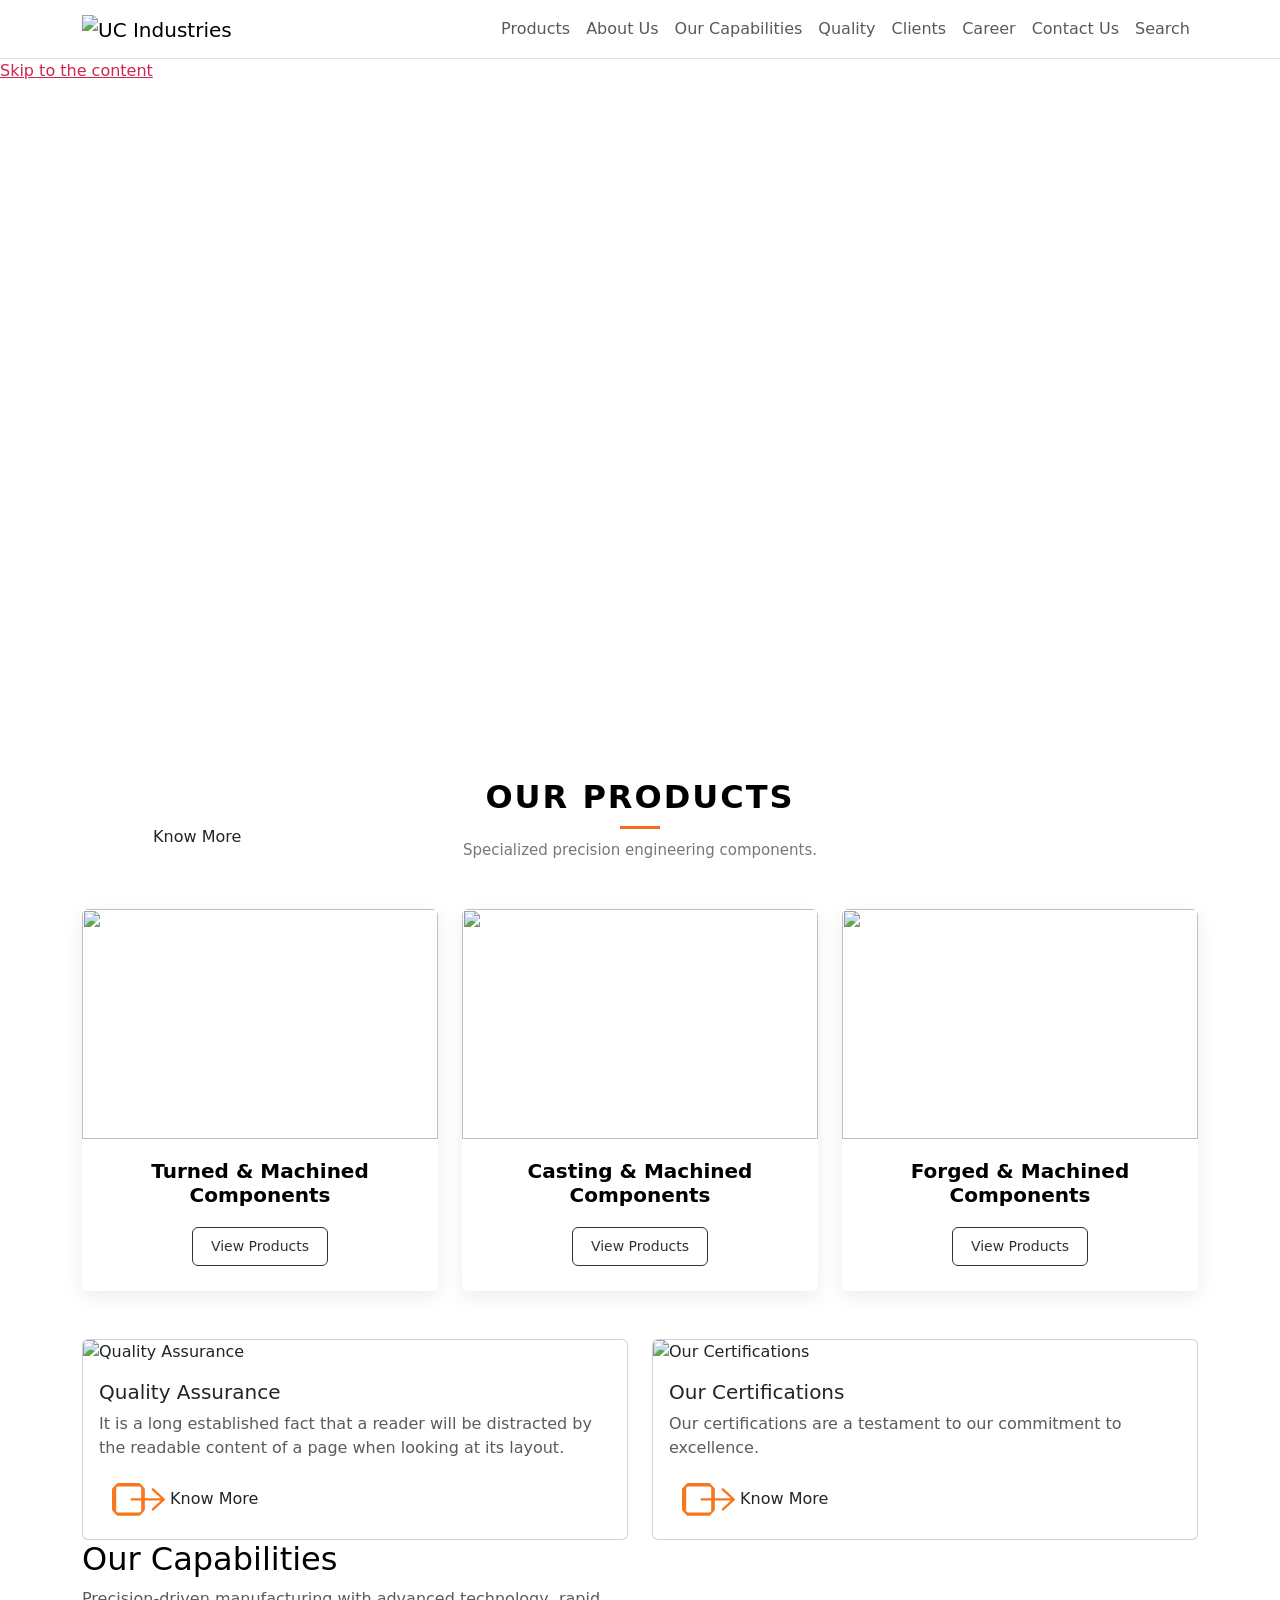
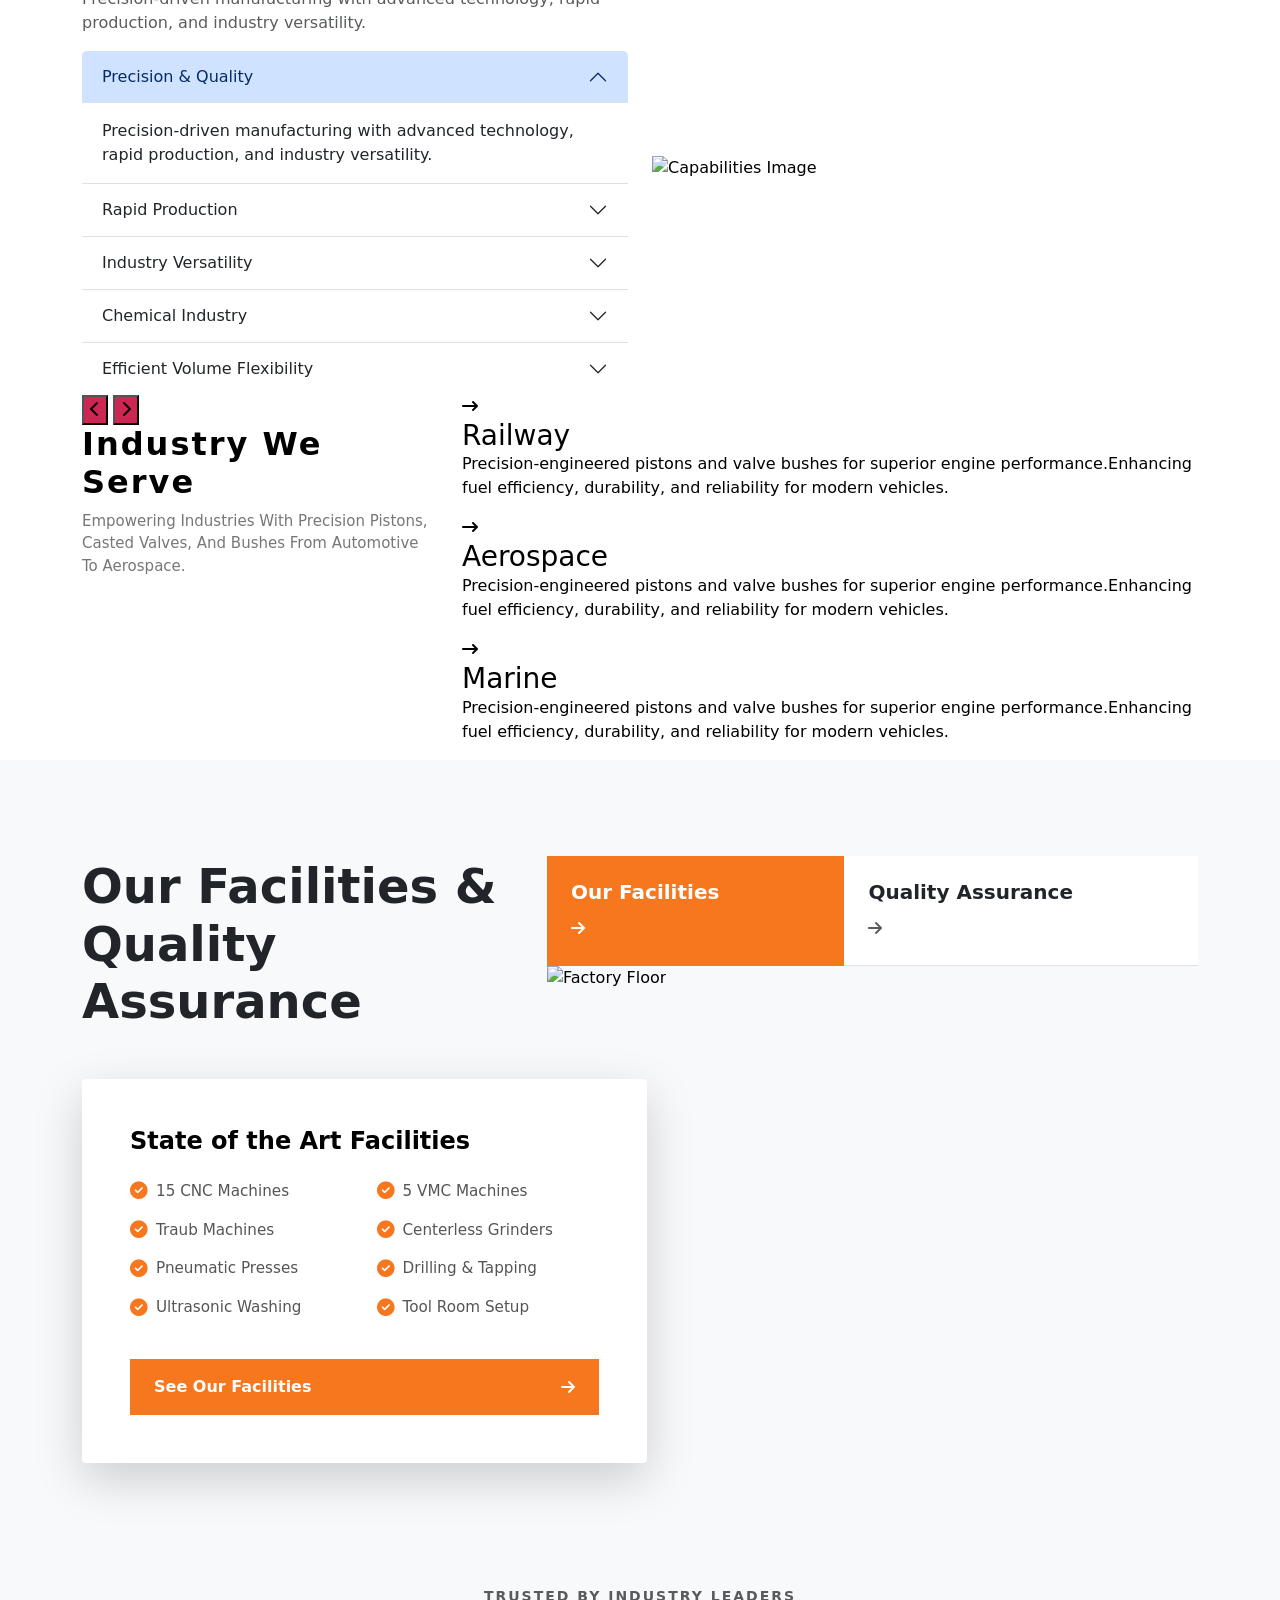
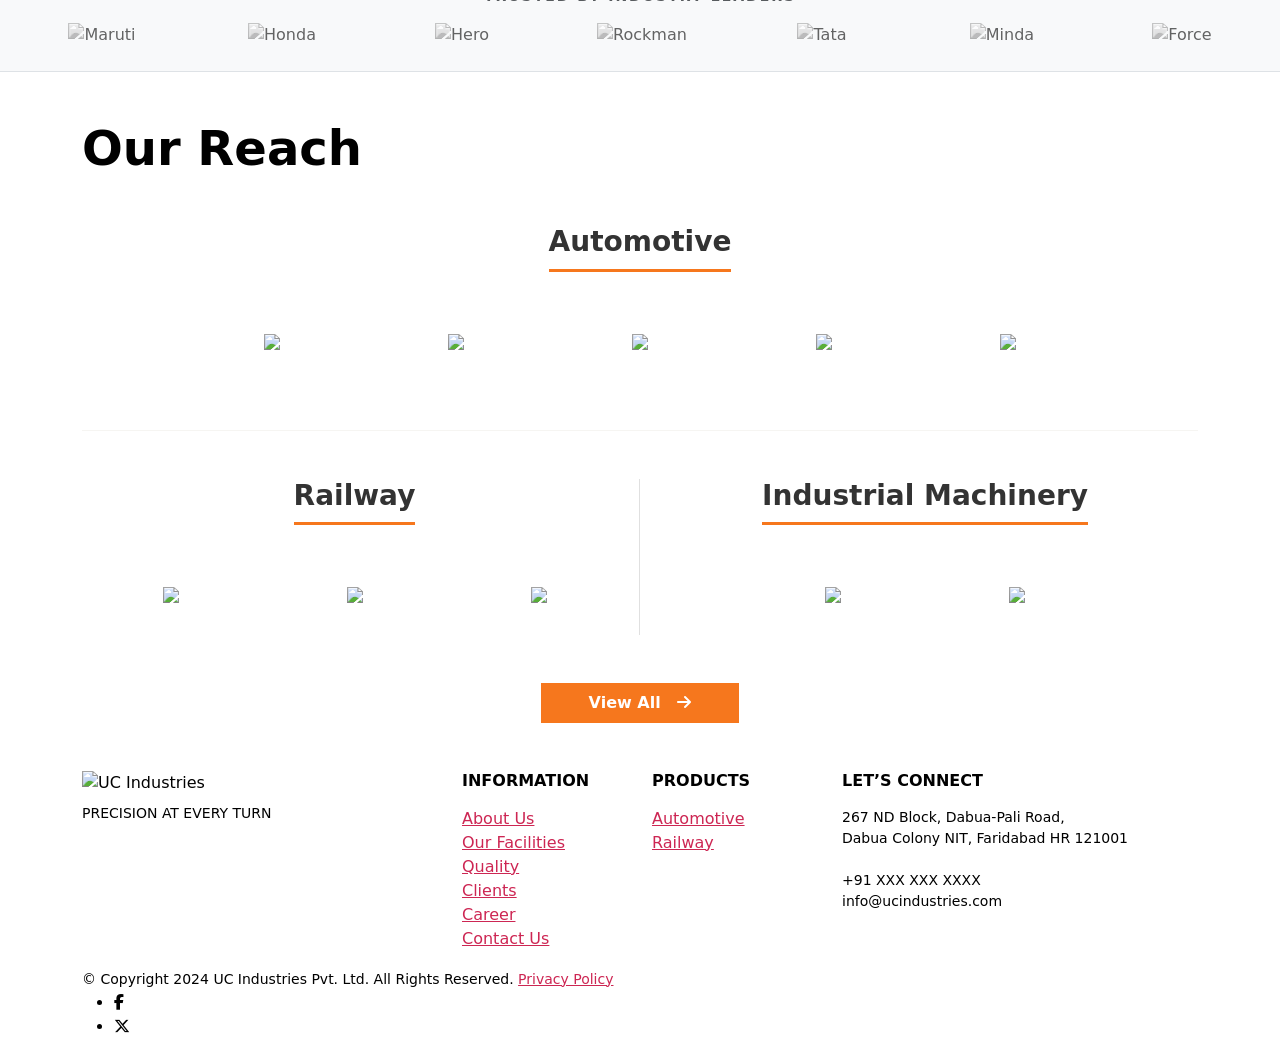
==== commit 70539b29: "Update index.html" ====
--- a/index.html
+++ b/index.html
@@ -1,253 +1,1061 @@
 <!DOCTYPE html>
+
 <html class="no-js" lang="en-US">
-<head>
-    <meta charset="UTF-8">
-    <meta name="viewport" content="width=device-width, initial-scale=1.0">
-    <title>UC Industries</title>
-
-    <link href="https://cdn.jsdelivr.net/npm/bootstrap@5.3.3/dist/css/bootstrap.min.css" rel="stylesheet" crossorigin="anonymous">
-    <link rel="stylesheet" href="https://cdnjs.cloudflare.com/ajax/libs/font-awesome/6.5.0/css/all.min.css" crossorigin="anonymous" referrerpolicy="no-referrer" />
-    <link href="https://fonts.googleapis.com/css2?family=Atkinson+Hyperlegible:ital,wght@0,400;0,700;1,400;1,700&family=Open+Sans:ital,wght@0,300..800;1,300..800&family=Schibsted+Grotesk:ital,wght@0,400..900;1,400..900&display=swap" rel="stylesheet">
+
+	<head>
+
+		<meta charset="UTF-8">
+		<meta name="viewport" content="width=device-width, initial-scale=1.0">
+
+		<link rel="profile" href="https://gmpg.org/xfn/11">
+		<!-- Bootstrap CSS -->
+		<link href="https://cdn.jsdelivr.net/npm/bootstrap@5.3.3/dist/css/bootstrap.min.css" rel="stylesheet" integrity="sha384-..." crossorigin="anonymous">
+
+		<!-- Font Awesome -->
+		<link rel="stylesheet" href="https://cdnjs.cloudflare.com/ajax/libs/font-awesome/6.5.0/css/all.min.css" integrity="sha512-..." crossorigin="anonymous" referrerpolicy="no-referrer" />
+
+		<!-- Custom Fonts and Theme Styles -->
+		<link rel="preconnect" href="https://fonts.googleapis.com">
+<link rel="preconnect" href="https://fonts.gstatic.com" crossorigin>
+<link href="https://fonts.googleapis.com/css2?family=Atkinson+Hyperlegible:ital,wght@0,400;0,700;1,400;1,700&family=Open+Sans:ital,wght@0,300..800;1,300..800&family=Schibsted+Grotesk:ital,wght@0,400..900;1,400..900&display=swap" rel="stylesheet">
+		<link rel="stylesheet" href="https://nextstep.net.in/Uc-industries/wp-content/themes/twentytwenty/assets/css/style.css">
+		<link rel="stylesheet" href="https://nextstep.net.in/Uc-industries/wp-content/themes/twentytwenty/assets/css/header.css">
+		<link rel="stylesheet" href="https://nextstep.net.in/Uc-industries/wp-content/themes/twentytwenty/assets/css/responsive.css">
+<!-- Slick Carousel CSS -->
     <link rel="stylesheet" type="text/css" href="https://cdnjs.cloudflare.com/ajax/libs/slick-carousel/1.8.1/slick.min.css"/>
     <link rel="stylesheet" type="text/css" href="https://cdnjs.cloudflare.com/ajax/libs/slick-carousel/1.8.1/slick-theme.min.css"/>
-
-    <link rel="stylesheet" href="https://nextstep.net.in/Uc-industries/wp-content/themes/twentytwenty/assets/css/style.css">
-    <link rel="stylesheet" href="https://nextstep.net.in/Uc-industries/wp-content/themes/twentytwenty/assets/css/header.css">
     
-    <link rel="stylesheet" href="style.css">
-    
-    <script>document.documentElement.className = document.documentElement.className.replace( 'no-js', 'js' );</script>
-</head>
-
-<body class="home wp-singular">
-
-    <header>
-        <div class="header-top-strip"></div>
-        <nav class="navbar navbar-expand-lg navbar-light bg-white border-bottom">
-            <div class="container">
-                <a class="navbar-brand" href="#">
-                    <img src="https://nextstep.net.in/Uc-industries/wp-content/uploads/2025/06/UC-Industries-Company-Profile-v1-1.png" alt="UC Industries" height="58">
-                </a>
-                <button class="navbar-toggler" type="button" data-bs-toggle="collapse" data-bs-target="#navbarNav">
-                    <span class="navbar-toggler-icon"></span>
-                </button>
-                <div class="collapse navbar-collapse justify-content-end" id="navbarNav">
-                    <ul class="navbar-nav">
-                        <li class="nav-item"><a class="nav-link" href="#">Products</a></li>
-                        <li class="nav-item"><a class="nav-link" href="#">About Us</a></li>
-                        <li class="nav-item"><a class="nav-link" href="#">Our Capabilities</a></li>
-                        <li class="nav-item"><a class="nav-link" href="#">Quality</a></li>
-                        <li class="nav-item"><a class="nav-link" href="#">Clients</a></li>
-                        <li class="nav-item"><a class="nav-link" href="#">Career</a></li>
-                        <li class="nav-item"><a class="nav-link" href="#">Contact Us</a></li>
-                        <li class="nav-item"><a class="nav-link" href="#"><i class="bi bi-search"></i> Search</a></li>
-                    </ul>
+		<title>Uc-industries</title>
+<meta name='robots' content='noindex, nofollow' />
+	<style>img:is([sizes="auto" i], [sizes^="auto," i]) { contain-intrinsic-size: 3000px 1500px }</style>
+	<link rel="alternate" type="application/rss+xml" title="Uc-industries &raquo; Feed" href="https://nextstep.net.in/Uc-industries/feed/" />
+<link rel="alternate" type="application/rss+xml" title="Uc-industries &raquo; Comments Feed" href="https://nextstep.net.in/Uc-industries/comments/feed/" />
+<script>
+window._wpemojiSettings = {"baseUrl":"https:\/\/s.w.org\/images\/core\/emoji\/15.1.0\/72x72\/","ext":".png","svgUrl":"https:\/\/s.w.org\/images\/core\/emoji\/15.1.0\/svg\/","svgExt":".svg","source":{"concatemoji":"https:\/\/nextstep.net.in\/Uc-industries\/wp-includes\/js\/wp-emoji-release.min.js?ver=6.8.1"}};
+/*! This file is auto-generated */
+!function(i,n){var o,s,e;function c(e){try{var t={supportTests:e,timestamp:(new Date).valueOf()};sessionStorage.setItem(o,JSON.stringify(t))}catch(e){}}function p(e,t,n){e.clearRect(0,0,e.canvas.width,e.canvas.height),e.fillText(t,0,0);var t=new Uint32Array(e.getImageData(0,0,e.canvas.width,e.canvas.height).data),r=(e.clearRect(0,0,e.canvas.width,e.canvas.height),e.fillText(n,0,0),new Uint32Array(e.getImageData(0,0,e.canvas.width,e.canvas.height).data));return t.every(function(e,t){return e===r[t]})}function u(e,t,n){switch(t){case"flag":return n(e,"\ud83c\udff3\ufe0f\u200d\u26a7\ufe0f","\ud83c\udff3\ufe0f\u200b\u26a7\ufe0f")?!1:!n(e,"\ud83c\uddfa\ud83c\uddf3","\ud83c\uddfa\u200b\ud83c\uddf3")&&!n(e,"\ud83c\udff4\udb40\udc67\udb40\udc62\udb40\udc65\udb40\udc6e\udb40\udc67\udb40\udc7f","\ud83c\udff4\u200b\udb40\udc67\u200b\udb40\udc62\u200b\udb40\udc65\u200b\udb40\udc6e\u200b\udb40\udc67\u200b\udb40\udc7f");case"emoji":return!n(e,"\ud83d\udc26\u200d\ud83d\udd25","\ud83d\udc26\u200b\ud83d\udd25")}return!1}function f(e,t,n){var r="undefined"!=typeof WorkerGlobalScope&&self instanceof WorkerGlobalScope?new OffscreenCanvas(300,150):i.createElement("canvas"),a=r.getContext("2d",{willReadFrequently:!0}),o=(a.textBaseline="top",a.font="600 32px Arial",{});return e.forEach(function(e){o[e]=t(a,e,n)}),o}function t(e){var t=i.createElement("script");t.src=e,t.defer=!0,i.head.appendChild(t)}"undefined"!=typeof Promise&&(o="wpEmojiSettingsSupports",s=["flag","emoji"],n.supports={everything:!0,everythingExceptFlag:!0},e=new Promise(function(e){i.addEventListener("DOMContentLoaded",e,{once:!0})}),new Promise(function(t){var n=function(){try{var e=JSON.parse(sessionStorage.getItem(o));if("object"==typeof e&&"number"==typeof e.timestamp&&(new Date).valueOf()<e.timestamp+604800&&"object"==typeof e.supportTests)return e.supportTests}catch(e){}return null}();if(!n){if("undefined"!=typeof Worker&&"undefined"!=typeof OffscreenCanvas&&"undefined"!=typeof URL&&URL.createObjectURL&&"undefined"!=typeof Blob)try{var e="postMessage("+f.toString()+"("+[JSON.stringify(s),u.toString(),p.toString()].join(",")+"));",r=new Blob([e],{type:"text/javascript"}),a=new Worker(URL.createObjectURL(r),{name:"wpTestEmojiSupports"});return void(a.onmessage=function(e){c(n=e.data),a.terminate(),t(n)})}catch(e){}c(n=f(s,u,p))}t(n)}).then(function(e){for(var t in e)n.supports[t]=e[t],n.supports.everything=n.supports.everything&&n.supports[t],"flag"!==t&&(n.supports.everythingExceptFlag=n.supports.everythingExceptFlag&&n.supports[t]);n.supports.everythingExceptFlag=n.supports.everythingExceptFlag&&!n.supports.flag,n.DOMReady=!1,n.readyCallback=function(){n.DOMReady=!0}}).then(function(){return e}).then(function(){var e;n.supports.everything||(n.readyCallback(),(e=n.source||{}).concatemoji?t(e.concatemoji):e.wpemoji&&e.twemoji&&(t(e.twemoji),t(e.wpemoji)))}))}((window,document),window._wpemojiSettings);
+</script>
+<style id='wp-emoji-styles-inline-css'>
+
+	img.wp-smiley, img.emoji {
+		display: inline !important;
+		border: none !important;
+		box-shadow: none !important;
+		height: 1em !important;
+		width: 1em !important;
+		margin: 0 0.07em !important;
+		vertical-align: -0.1em !important;
+		background: none !important;
+		padding: 0 !important;
+	}
+</style>
+<link rel='stylesheet' id='wp-block-library-css' href='https://nextstep.net.in/Uc-industries/wp-includes/css/dist/block-library/style.min.css?ver=6.8.1' media='all' />
+<style id='classic-theme-styles-inline-css'>
+/*! This file is auto-generated */
+.wp-block-button__link{color:#fff;background-color:#32373c;border-radius:9999px;box-shadow:none;text-decoration:none;padding:calc(.667em + 2px) calc(1.333em + 2px);font-size:1.125em}.wp-block-file__button{background:#32373c;color:#fff;text-decoration:none}
+</style>
+<style id='global-styles-inline-css'>
+:root{--wp--preset--aspect-ratio--square: 1;--wp--preset--aspect-ratio--4-3: 4/3;--wp--preset--aspect-ratio--3-4: 3/4;--wp--preset--aspect-ratio--3-2: 3/2;--wp--preset--aspect-ratio--2-3: 2/3;--wp--preset--aspect-ratio--16-9: 16/9;--wp--preset--aspect-ratio--9-16: 9/16;--wp--preset--color--black: #000000;--wp--preset--color--cyan-bluish-gray: #abb8c3;--wp--preset--color--white: #ffffff;--wp--preset--color--pale-pink: #f78da7;--wp--preset--color--vivid-red: #cf2e2e;--wp--preset--color--luminous-vivid-orange: #ff6900;--wp--preset--color--luminous-vivid-amber: #fcb900;--wp--preset--color--light-green-cyan: #7bdcb5;--wp--preset--color--vivid-green-cyan: #00d084;--wp--preset--color--pale-cyan-blue: #8ed1fc;--wp--preset--color--vivid-cyan-blue: #0693e3;--wp--preset--color--vivid-purple: #9b51e0;--wp--preset--color--accent: #cd2653;--wp--preset--color--primary: #000000;--wp--preset--color--secondary: #6d6d6d;--wp--preset--color--subtle-background: #dcd7ca;--wp--preset--color--background: #f5efe0;--wp--preset--gradient--vivid-cyan-blue-to-vivid-purple: linear-gradient(135deg,rgba(6,147,227,1) 0%,rgb(155,81,224) 100%);--wp--preset--gradient--light-green-cyan-to-vivid-green-cyan: linear-gradient(135deg,rgb(122,220,180) 0%,rgb(0,208,130) 100%);--wp--preset--gradient--luminous-vivid-amber-to-luminous-vivid-orange: linear-gradient(135deg,rgba(252,185,0,1) 0%,rgba(255,105,0,1) 100%);--wp--preset--gradient--luminous-vivid-orange-to-vivid-red: linear-gradient(135deg,rgba(255,105,0,1) 0%,rgb(207,46,46) 100%);--wp--preset--gradient--very-light-gray-to-cyan-bluish-gray: linear-gradient(135deg,rgb(238,238,238) 0%,rgb(169,184,195) 100%);--wp--preset--gradient--cool-to-warm-spectrum: linear-gradient(135deg,rgb(74,234,220) 0%,rgb(151,120,209) 20%,rgb(207,42,186) 40%,rgb(238,44,130) 60%,rgb(251,105,98) 80%,rgb(254,248,76) 100%);--wp--preset--gradient--blush-light-purple: linear-gradient(135deg,rgb(255,206,236) 0%,rgb(152,150,240) 100%);--wp--preset--gradient--blush-bordeaux: linear-gradient(135deg,rgb(254,205,165) 0%,rgb(254,45,45) 50%,rgb(107,0,62) 100%);--wp--preset--gradient--luminous-dusk: linear-gradient(135deg,rgb(255,203,112) 0%,rgb(199,81,192) 50%,rgb(65,88,208) 100%);--wp--preset--gradient--pale-ocean: linear-gradient(135deg,rgb(255,245,203) 0%,rgb(182,227,212) 50%,rgb(51,167,181) 100%);--wp--preset--gradient--electric-grass: linear-gradient(135deg,rgb(202,248,128) 0%,rgb(113,206,126) 100%);--wp--preset--gradient--midnight: linear-gradient(135deg,rgb(2,3,129) 0%,rgb(40,116,252) 100%);--wp--preset--font-size--small: 18px;--wp--preset--font-size--medium: 20px;--wp--preset--font-size--large: 26.25px;--wp--preset--font-size--x-large: 42px;--wp--preset--font-size--normal: 21px;--wp--preset--font-size--larger: 32px;--wp--preset--spacing--20: 0.44rem;--wp--preset--spacing--30: 0.67rem;--wp--preset--spacing--40: 1rem;--wp--preset--spacing--50: 1.5rem;--wp--preset--spacing--60: 2.25rem;--wp--preset--spacing--70: 3.38rem;--wp--preset--spacing--80: 5.06rem;--wp--preset--shadow--natural: 6px 6px 9px rgba(0, 0, 0, 0.2);--wp--preset--shadow--deep: 12px 12px 50px rgba(0, 0, 0, 0.4);--wp--preset--shadow--sharp: 6px 6px 0px rgba(0, 0, 0, 0.2);--wp--preset--shadow--outlined: 6px 6px 0px -3px rgba(255, 255, 255, 1), 6px 6px rgba(0, 0, 0, 1);--wp--preset--shadow--crisp: 6px 6px 0px rgba(0, 0, 0, 1);}:where(.is-layout-flex){gap: 0.5em;}:where(.is-layout-grid){gap: 0.5em;}body .is-layout-flex{display: flex;}.is-layout-flex{flex-wrap: wrap;align-items: center;}.is-layout-flex > :is(*, div){margin: 0;}body .is-layout-grid{display: grid;}.is-layout-grid > :is(*, div){margin: 0;}:where(.wp-block-columns.is-layout-flex){gap: 2em;}:where(.wp-block-columns.is-layout-grid){gap: 2em;}:where(.wp-block-post-template.is-layout-flex){gap: 1.25em;}:where(.wp-block-post-template.is-layout-grid){gap: 1.25em;}.has-black-color{color: var(--wp--preset--color--black) !important;}.has-cyan-bluish-gray-color{color: var(--wp--preset--color--cyan-bluish-gray) !important;}.has-white-color{color: var(--wp--preset--color--white) !important;}.has-pale-pink-color{color: var(--wp--preset--color--pale-pink) !important;}.has-vivid-red-color{color: var(--wp--preset--color--vivid-red) !important;}.has-luminous-vivid-orange-color{color: var(--wp--preset--color--luminous-vivid-orange) !important;}.has-luminous-vivid-amber-color{color: var(--wp--preset--color--luminous-vivid-amber) !important;}.has-light-green-cyan-color{color: var(--wp--preset--color--light-green-cyan) !important;}.has-vivid-green-cyan-color{color: var(--wp--preset--color--vivid-green-cyan) !important;}.has-pale-cyan-blue-color{color: var(--wp--preset--color--pale-cyan-blue) !important;}.has-vivid-cyan-blue-color{color: var(--wp--preset--color--vivid-cyan-blue) !important;}.has-vivid-purple-color{color: var(--wp--preset--color--vivid-purple) !important;}.has-black-background-color{background-color: var(--wp--preset--color--black) !important;}.has-cyan-bluish-gray-background-color{background-color: var(--wp--preset--color--cyan-bluish-gray) !important;}.has-white-background-color{background-color: var(--wp--preset--color--white) !important;}.has-pale-pink-background-color{background-color: var(--wp--preset--color--pale-pink) !important;}.has-vivid-red-background-color{background-color: var(--wp--preset--color--vivid-red) !important;}.has-luminous-vivid-orange-background-color{background-color: var(--wp--preset--color--luminous-vivid-orange) !important;}.has-luminous-vivid-amber-background-color{background-color: var(--wp--preset--color--luminous-vivid-amber) !important;}.has-light-green-cyan-background-color{background-color: var(--wp--preset--color--light-green-cyan) !important;}.has-vivid-green-cyan-background-color{background-color: var(--wp--preset--color--vivid-green-cyan) !important;}.has-pale-cyan-blue-background-color{background-color: var(--wp--preset--color--pale-cyan-blue) !important;}.has-vivid-cyan-blue-background-color{background-color: var(--wp--preset--color--vivid-cyan-blue) !important;}.has-vivid-purple-background-color{background-color: var(--wp--preset--color--vivid-purple) !important;}.has-black-border-color{border-color: var(--wp--preset--color--black) !important;}.has-cyan-bluish-gray-border-color{border-color: var(--wp--preset--color--cyan-bluish-gray) !important;}.has-white-border-color{border-color: var(--wp--preset--color--white) !important;}.has-pale-pink-border-color{border-color: var(--wp--preset--color--pale-pink) !important;}.has-vivid-red-border-color{border-color: var(--wp--preset--color--vivid-red) !important;}.has-luminous-vivid-orange-border-color{border-color: var(--wp--preset--color--luminous-vivid-orange) !important;}.has-luminous-vivid-amber-border-color{border-color: var(--wp--preset--color--luminous-vivid-amber) !important;}.has-light-green-cyan-border-color{border-color: var(--wp--preset--color--light-green-cyan) !important;}.has-vivid-green-cyan-border-color{border-color: var(--wp--preset--color--vivid-green-cyan) !important;}.has-pale-cyan-blue-border-color{border-color: var(--wp--preset--color--pale-cyan-blue) !important;}.has-vivid-cyan-blue-border-color{border-color: var(--wp--preset--color--vivid-cyan-blue) !important;}.has-vivid-purple-border-color{border-color: var(--wp--preset--color--vivid-purple) !important;}.has-vivid-cyan-blue-to-vivid-purple-gradient-background{background: var(--wp--preset--gradient--vivid-cyan-blue-to-vivid-purple) !important;}.has-light-green-cyan-to-vivid-green-cyan-gradient-background{background: var(--wp--preset--gradient--light-green-cyan-to-vivid-green-cyan) !important;}.has-luminous-vivid-amber-to-luminous-vivid-orange-gradient-background{background: var(--wp--preset--gradient--luminous-vivid-amber-to-luminous-vivid-orange) !important;}.has-luminous-vivid-orange-to-vivid-red-gradient-background{background: var(--wp--preset--gradient--luminous-vivid-orange-to-vivid-red) !important;}.has-very-light-gray-to-cyan-bluish-gray-gradient-background{background: var(--wp--preset--gradient--very-light-gray-to-cyan-bluish-gray) !important;}.has-cool-to-warm-spectrum-gradient-background{background: var(--wp--preset--gradient--cool-to-warm-spectrum) !important;}.has-blush-light-purple-gradient-background{background: var(--wp--preset--gradient--blush-light-purple) !important;}.has-blush-bordeaux-gradient-background{background: var(--wp--preset--gradient--blush-bordeaux) !important;}.has-luminous-dusk-gradient-background{background: var(--wp--preset--gradient--luminous-dusk) !important;}.has-pale-ocean-gradient-background{background: var(--wp--preset--gradient--pale-ocean) !important;}.has-electric-grass-gradient-background{background: var(--wp--preset--gradient--electric-grass) !important;}.has-midnight-gradient-background{background: var(--wp--preset--gradient--midnight) !important;}.has-small-font-size{font-size: var(--wp--preset--font-size--small) !important;}.has-medium-font-size{font-size: var(--wp--preset--font-size--medium) !important;}.has-large-font-size{font-size: var(--wp--preset--font-size--large) !important;}.has-x-large-font-size{font-size: var(--wp--preset--font-size--x-large) !important;}
+:where(.wp-block-post-template.is-layout-flex){gap: 1.25em;}:where(.wp-block-post-template.is-layout-grid){gap: 1.25em;}
+:where(.wp-block-columns.is-layout-flex){gap: 2em;}:where(.wp-block-columns.is-layout-grid){gap: 2em;}
+:root :where(.wp-block-pullquote){font-size: 1.5em;line-height: 1.6;}
+</style>
+<link rel='stylesheet' id='twentytwenty-style-css' href='https://nextstep.net.in/Uc-industries/wp-content/themes/twentytwenty/style.css?ver=6.8.1' media='all' />
+<style id='twentytwenty-style-inline-css'>
+.color-accent,.color-accent-hover:hover,.color-accent-hover:focus,:root .has-accent-color,.has-drop-cap:not(:focus):first-letter,.wp-block-button.is-style-outline,a { color: #cd2653; }blockquote,.border-color-accent,.border-color-accent-hover:hover,.border-color-accent-hover:focus { border-color: #cd2653; }button,.button,.faux-button,.wp-block-button__link,.wp-block-file .wp-block-file__button,input[type="button"],input[type="reset"],input[type="submit"],.bg-accent,.bg-accent-hover:hover,.bg-accent-hover:focus,:root .has-accent-background-color,.comment-reply-link { background-color: #cd2653; }.fill-children-accent,.fill-children-accent * { fill: #cd2653; }body,.entry-title a,:root .has-primary-color { color: #000000; }:root .has-primary-background-color { background-color: #000000; }cite,figcaption,.wp-caption-text,.post-meta,.entry-content .wp-block-archives li,.entry-content .wp-block-categories li,.entry-content .wp-block-latest-posts li,.wp-block-latest-comments__comment-date,.wp-block-latest-posts__post-date,.wp-block-embed figcaption,.wp-block-image figcaption,.wp-block-pullquote cite,.comment-metadata,.comment-respond .comment-notes,.comment-respond .logged-in-as,.pagination .dots,.entry-content hr:not(.has-background),hr.styled-separator,:root .has-secondary-color { color: #6d6d6d; }:root .has-secondary-background-color { background-color: #6d6d6d; }pre,fieldset,input,textarea,table,table *,hr { border-color: #dcd7ca; }caption,code,code,kbd,samp,.wp-block-table.is-style-stripes tbody tr:nth-child(odd),:root .has-subtle-background-background-color { background-color: #dcd7ca; }.wp-block-table.is-style-stripes { border-bottom-color: #dcd7ca; }.wp-block-latest-posts.is-grid li { border-top-color: #dcd7ca; }:root .has-subtle-background-color { color: #dcd7ca; }body:not(.overlay-header) .primary-menu > li > a,body:not(.overlay-header) .primary-menu > li > .icon,.modal-menu a,.footer-menu a, .footer-widgets a:where(:not(.wp-block-button__link)),#site-footer .wp-block-button.is-style-outline,.wp-block-pullquote:before,.singular:not(.overlay-header) .entry-header a,.archive-header a,.header-footer-group .color-accent,.header-footer-group .color-accent-hover:hover { color: #cd2653; }.social-icons a,#site-footer button:not(.toggle),#site-footer .button,#site-footer .faux-button,#site-footer .wp-block-button__link,#site-footer .wp-block-file__button,#site-footer input[type="button"],#site-footer input[type="reset"],#site-footer input[type="submit"] { background-color: #cd2653; }.header-footer-group,body:not(.overlay-header) #site-header .toggle,.menu-modal .toggle { color: #000000; }body:not(.overlay-header) .primary-menu ul { background-color: #000000; }body:not(.overlay-header) .primary-menu > li > ul:after { border-bottom-color: #000000; }body:not(.overlay-header) .primary-menu ul ul:after { border-left-color: #000000; }.site-description,body:not(.overlay-header) .toggle-inner .toggle-text,.widget .post-date,.widget .rss-date,.widget_archive li,.widget_categories li,.widget cite,.widget_pages li,.widget_meta li,.widget_nav_menu li,.powered-by-wordpress,.footer-credits .privacy-policy,.to-the-top,.singular .entry-header .post-meta,.singular:not(.overlay-header) .entry-header .post-meta a { color: #6d6d6d; }.header-footer-group pre,.header-footer-group fieldset,.header-footer-group input,.header-footer-group textarea,.header-footer-group table,.header-footer-group table *,.footer-nav-widgets-wrapper,#site-footer,.menu-modal nav *,.footer-widgets-outer-wrapper,.footer-top { border-color: #dcd7ca; }.header-footer-group table caption,body:not(.overlay-header) .header-inner .toggle-wrapper::before { background-color: #dcd7ca; }
+</style>
+<link rel='stylesheet' id='twentytwenty-fonts-css' href='https://nextstep.net.in/Uc-industries/wp-content/themes/twentytwenty/assets/css/font-inter.css?ver=6.8.1' media='all' />
+<link rel='stylesheet' id='twentytwenty-print-style-css' href='https://nextstep.net.in/Uc-industries/wp-content/themes/twentytwenty/print.css?ver=6.8.1' media='print' />
+<script src="https://nextstep.net.in/Uc-industries/wp-content/themes/twentytwenty/assets/js/index.js?ver=6.8.1" id="twentytwenty-js-js" defer data-wp-strategy="defer"></script>
+<link rel="https://api.w.org/" href="https://nextstep.net.in/Uc-industries/wp-json/" /><link rel="alternate" title="JSON" type="application/json" href="https://nextstep.net.in/Uc-industries/wp-json/wp/v2/pages/11" /><link rel="EditURI" type="application/rsd+xml" title="RSD" href="https://nextstep.net.in/Uc-industries/xmlrpc.php?rsd" />
+<meta name="generator" content="WordPress 6.8.1" />
+<link rel="canonical" href="https://nextstep.net.in/Uc-industries/" />
+<link rel='shortlink' href='https://nextstep.net.in/Uc-industries/' />
+<link rel="alternate" title="oEmbed (JSON)" type="application/json+oembed" href="https://nextstep.net.in/Uc-industries/wp-json/oembed/1.0/embed?url=https%3A%2F%2Fnextstep.net.in%2FUc-industries%2F" />
+<link rel="alternate" title="oEmbed (XML)" type="text/xml+oembed" href="https://nextstep.net.in/Uc-industries/wp-json/oembed/1.0/embed?url=https%3A%2F%2Fnextstep.net.in%2FUc-industries%2F&#038;format=xml" />
+	<script>document.documentElement.className = document.documentElement.className.replace( 'no-js', 'js' );</script>
+
+<style>
+/* ===== OUR PRODUCTS SECTION ===== */
+
+.products-section {
+  background: #fff;
+}
+
+.section-title {
+  font-weight: 700;
+  letter-spacing: 2px;
+}
+
+.title-underline {
+  width: 40px;
+  height: 3px;
+  background: #f36c21;
+  margin: 10px auto;
+}
+
+.section-subtitle {
+  color: #777;
+  font-size: 15px;
+}
+
+.product-box {
+  background: #fff;
+  border-radius: 6px;
+  box-shadow: 0 6px 20px rgba(0,0,0,0.08);
+  padding-bottom: 25px;
+  height: 100%;
+}
+
+.product-box img {
+  width: 100%;
+  height: 230px;
+  object-fit: cover;
+  border-radius: 6px 6px 0 0;
+}
+
+.product-box h5 {
+  font-weight: 600;
+  margin: 20px 15px;
+}
+
+.product-btn {
+  border: 1px solid #333;
+  padding: 8px 18px;
+  font-size: 14px;
+  background: transparent;
+  color: #333;
+  transition: 0.3s;
+}
+
+.product-btn:hover {
+  background: #f36c21;
+  color: #fff;
+  border-color: #f36c21;
+}
+</style>
+
+	
+	</head>
+
+	<body class="home wp-singular page-template page-template-frontpage page-template-frontpage-php page page-id-11 wp-embed-responsive wp-theme-twentytwenty singular enable-search-modal missing-post-thumbnail has-no-pagination not-showing-comments show-avatars frontpage footer-top-hidden">
+<header>
+		<div class="header-top-strip">
+			
+	</div>
+	<nav class="navbar navbar-expand-lg navbar-light bg-white border-bottom">
+    <div class="container">
+      <a class="navbar-brand" href="#">
+        <img src="https://nextstep.net.in/Uc-industries/wp-content/uploads/2025/06/UC-Industries-Company-Profile-v1-1.png" alt="UC Industries" height="58">
+      </a>
+      <button class="navbar-toggler" type="button" data-bs-toggle="collapse" data-bs-target="#navbarNav">
+        <span class="navbar-toggler-icon"></span>
+      </button>
+      <div class="collapse navbar-collapse justify-content-end" id="navbarNav">
+        <ul class="navbar-nav">
+          <li class="nav-item"><a class="nav-link" href="#">Products</a></li>
+          <li class="nav-item"><a class="nav-link" href="#">About Us</a></li>
+          <li class="nav-item"><a class="nav-link" href="#">Our Capabilities</a></li>
+          <li class="nav-item"><a class="nav-link" href="#">Quality</a></li>
+          <li class="nav-item"><a class="nav-link" href="#">Clients</a></li>
+          <li class="nav-item"><a class="nav-link" href="https://nextstep.net.in/Uc-industries/career/">Career</a></li>
+          <li class="nav-item"><a class="nav-link" href="https://nextstep.net.in/Uc-industries/contact-us/">Contact Us</a></li>
+          <li class="nav-item"><a class="nav-link" href="#"><i class="bi bi-search"></i> Search</a></li>
+        </ul>
+      </div>
+    </div>
+  </nav>
+		</header>
+		<a class="skip-link screen-reader-text" href="#site-content">Skip to the content</a>
+
+	
+<section class="hero-video-banner">
+	<video autoplay muted loop playsinline class="w-100 h-100 object-fit-cover">
+		<source src="https://nextstep.net.in/Uc-industries/wp-content/uploads/2025/06/5186630_Cnc_Head_1920x1080.webm" type="video/mp4">
+		Your browser does not support the video tag.
+	</video>
+
+	<div class="container position-relative h-100">
+		<div class="video-overlay position-absolute">
+			<div class="text-white">
+				<h2>Precision in Motion,<br>Excellence in Every Cut.</h2>
+				<a href="#" class="btn know-more-btn">
+
+					<span class="icon_text">
+						<svg width="53" height="33" viewBox="0 0 53 33" fill="none" xmlns="http://www.w3.org/2000/svg">
+							<path fill-rule="evenodd" clip-rule="evenodd" d="M0.513412 5.19041C0.182887 5.55766 0 6.03426 0 6.52834V26.3086C0 26.8027 0.182887 27.2793 0.513411 27.6465L4.58892 32.1749C4.9682 32.5963 5.50853 32.837 6.07551 32.837H16.4185H26.7614C27.3284 32.837 27.8688 32.5963 28.248 32.1749L32.3235 27.6465C32.6541 27.2793 32.837 26.8027 32.837 26.3086V16.4185V6.23696C32.837 5.74488 32.6556 5.27008 32.3274 4.90337L28.5365 0.66641C28.1571 0.242364 27.615 0 27.046 0H13.9701H6.07551C5.50853 0 4.9682 0.240643 4.58892 0.662071L0.513412 5.19041ZM6.20703 3.6087C5.10246 3.6087 4.20703 4.50413 4.20703 5.6087V27.6087C4.20703 28.7133 5.10246 29.6087 6.20703 29.6087H27.207C28.3116 29.6087 29.207 28.7133 29.207 27.6087V5.6087C29.207 4.50413 28.3116 3.6087 27.207 3.6087H6.20703Z" fill="white"/>
+							<path d="M41.7007 5.59055C41.4802 5.34646 41.1568 5.1995 40.8119 5.18582C40.4669 5.17088 40.1314 5.29043 39.8865 5.51585C39.643 5.74001 39.5131 6.04887 39.528 6.36643C39.5442 6.68399 39.7038 6.98164 39.969 7.18462L48.8045 15.3279H19.6021C18.9473 15.3591 18.4346 15.8572 18.4346 16.4612C18.4346 17.064 18.9473 17.5621 19.6021 17.5945H48.8045L39.9555 25.7266C39.4928 26.1725 39.4928 26.8749 39.9555 27.3207C40.1841 27.5324 40.4966 27.652 40.8213 27.652C41.146 27.652 41.4571 27.5324 41.6871 27.3207L52.6318 17.2457L52.6305 17.247C52.8659 17.0377 52.9998 16.7501 52.9998 16.4499C52.9998 16.1486 52.8659 15.8609 52.6305 15.6529L41.7007 5.59055Z" fill="white"/>
+						</svg>
+					</span>
+					<span class="text">Know More</span>
+				</a>
+			</div>
+		</div>
+	</div>
+</section>
+<section class="products-section py-5">
+  <div class="container text-center">
+    <h2 class="section-title">OUR PRODUCTS</h2>
+    <div class="title-underline"></div>
+    <p class="section-subtitle">Specialized precision engineering components.</p>
+
+    <div class="row g-4 mt-4">
+      <div class="col-md-4">
+        <div class="product-box">
+          <img src="https://nextstep.net.in/Uc-industries/wp-content/uploads/2025/06/Machine-compinsents.webp">
+          <h5>Turned & Machined Components</h5>
+          <a href="#" class="btn product-btn">View Products</a>
+        </div>
+      </div>
+
+      <div class="col-md-4">
+        <div class="product-box">
+          <img src="https://nextstep.net.in/Uc-industries/wp-content/uploads/2025/06/Casting-and-Machined-components.webp">
+          <h5>Casting & Machined Components</h5>
+          <a href="#" class="btn product-btn">View Products</a>
+        </div>
+      </div>
+
+      <div class="col-md-4">
+        <div class="product-box">
+          <img src="https://nextstep.net.in/Uc-industries/wp-content/uploads/2025/06/Forged-and-machine-componmsent.webp">
+          <h5>Forged & Machined Components</h5>
+          <a href="#" class="btn product-btn">View Products</a>
+        </div>
+      </div>
+    </div>
+  </div>
+</section>
+
+<section class="quality-cerification">
+	<div class="container">
+		<div class="row g-4">
+			<div class="col-md-6">
+				<div class="card">
+					<img src="https://nextstep.net.in/Uc-industries/wp-content/uploads/2025/06/Quality-Assurance.webp" class="card-img-top" alt="Quality Assurance">
+					<div class="card-body">
+						<h5 class="card-title">Quality Assurance</h5>
+						<p class="card-text text-muted">
+							It is a long established fact that a reader will be distracted by the readable content of a page when looking at its layout.
+						</p>
+						<a href="#" class="btn know-more-btn">
+
+							<span class="icon_text">
+								<svg width="53" height="33" viewBox="0 0 53 33" fill="none" xmlns="http://www.w3.org/2000/svg">
+									<path fill-rule="evenodd" clip-rule="evenodd" d="M0.513412 5.19041C0.182887 5.55766 0 6.03426 0 6.52834V26.3086C0 26.8027 0.182887 27.2793 0.513411 27.6465L4.58892 32.1749C4.9682 32.5963 5.50853 32.837 6.07551 32.837H16.4185H26.7614C27.3284 32.837 27.8688 32.5963 28.248 32.1749L32.3235 27.6465C32.6541 27.2793 32.837 26.8027 32.837 26.3086V16.4185V6.23696C32.837 5.74488 32.6556 5.27008 32.3274 4.90337L28.5365 0.66641C28.1571 0.242364 27.615 0 27.046 0H13.9701H6.07551C5.50853 0 4.9682 0.240643 4.58892 0.662071L0.513412 5.19041ZM6.20703 3.6087C5.10246 3.6087 4.20703 4.50413 4.20703 5.6087V27.6087C4.20703 28.7133 5.10246 29.6087 6.20703 29.6087H27.207C28.3116 29.6087 29.207 28.7133 29.207 27.6087V5.6087C29.207 4.50413 28.3116 3.6087 27.207 3.6087H6.20703Z" fill="#F6771D"/>
+									<path d="M41.7007 5.59055C41.4802 5.34646 41.1568 5.1995 40.8119 5.18582C40.4669 5.17088 40.1314 5.29043 39.8865 5.51585C39.643 5.74001 39.5131 6.04887 39.528 6.36643C39.5442 6.68399 39.7038 6.98164 39.969 7.18462L48.8045 15.3279H19.6021C18.9473 15.3591 18.4346 15.8572 18.4346 16.4612C18.4346 17.064 18.9473 17.5621 19.6021 17.5945H48.8045L39.9555 25.7266C39.4928 26.1725 39.4928 26.8749 39.9555 27.3207C40.1841 27.5324 40.4966 27.652 40.8213 27.652C41.146 27.652 41.4571 27.5324 41.6871 27.3207L52.6318 17.2457L52.6305 17.247C52.8659 17.0377 52.9998 16.7501 52.9998 16.4499C52.9998 16.1486 52.8659 15.8609 52.6305 15.6529L41.7007 5.59055Z" fill="#F6771D"/>
+								</svg>
+							</span>
+							<span class="text">Know More</span>
+						</a>
+					</div>
+				</div>
+			</div>
+
+			<!-- Our Certifications Card -->
+			<div class="col-md-6">
+				<div class="card">
+					<img src="https://nextstep.net.in/Uc-industries/wp-content/uploads/2025/06/Our-Certifications.webp" class="card-img-top" alt="Our Certifications">
+					<div class="card-body">
+						<h5 class="card-title">Our Certifications</h5>
+						<p class="card-text text-muted">
+							Our certifications are a testament to our commitment to excellence.
+						</p>
+						<a href="#" class="btn know-more-btn">
+
+							<span class="icon_text">
+								<svg width="53" height="33" viewBox="0 0 53 33" fill="none" xmlns="http://www.w3.org/2000/svg">
+									<path fill-rule="evenodd" clip-rule="evenodd" d="M0.513412 5.19041C0.182887 5.55766 0 6.03426 0 6.52834V26.3086C0 26.8027 0.182887 27.2793 0.513411 27.6465L4.58892 32.1749C4.9682 32.5963 5.50853 32.837 6.07551 32.837H16.4185H26.7614C27.3284 32.837 27.8688 32.5963 28.248 32.1749L32.3235 27.6465C32.6541 27.2793 32.837 26.8027 32.837 26.3086V16.4185V6.23696C32.837 5.74488 32.6556 5.27008 32.3274 4.90337L28.5365 0.66641C28.1571 0.242364 27.615 0 27.046 0H13.9701H6.07551C5.50853 0 4.9682 0.240643 4.58892 0.662071L0.513412 5.19041ZM6.20703 3.6087C5.10246 3.6087 4.20703 4.50413 4.20703 5.6087V27.6087C4.20703 28.7133 5.10246 29.6087 6.20703 29.6087H27.207C28.3116 29.6087 29.207 28.7133 29.207 27.6087V5.6087C29.207 4.50413 28.3116 3.6087 27.207 3.6087H6.20703Z" fill="#F6771D"/>
+									<path d="M41.7007 5.59055C41.4802 5.34646 41.1568 5.1995 40.8119 5.18582C40.4669 5.17088 40.1314 5.29043 39.8865 5.51585C39.643 5.74001 39.5131 6.04887 39.528 6.36643C39.5442 6.68399 39.7038 6.98164 39.969 7.18462L48.8045 15.3279H19.6021C18.9473 15.3591 18.4346 15.8572 18.4346 16.4612C18.4346 17.064 18.9473 17.5621 19.6021 17.5945H48.8045L39.9555 25.7266C39.4928 26.1725 39.4928 26.8749 39.9555 27.3207C40.1841 27.5324 40.4966 27.652 40.8213 27.652C41.146 27.652 41.4571 27.5324 41.6871 27.3207L52.6318 17.2457L52.6305 17.247C52.8659 17.0377 52.9998 16.7501 52.9998 16.4499C52.9998 16.1486 52.8659 15.8609 52.6305 15.6529L41.7007 5.59055Z" fill="#F6771D"/>
+								</svg>
+							</span>
+							<span class="text">Know More</span>
+						</a>
+					</div>
+				</div>
+			</div>
+
+		</div>
+	</div>
+</section>
+<section class="capabaility_Sec">
+	<div class="container">
+		<div class="row align-items-center">
+			<div class="col-md-6">
+				<h2>Our Capabilities</h2>
+				<p class="text-muted">Precision-driven manufacturing with advanced technology, rapid production, and industry versatility.</p>
+
+				<div class="accordion" id="capabilityAccordion">
+					<div class="accordion-item border-0 border-bottom">
+						<h2 class="accordion-header" id="headingOne">
+							<button class="accordion-button" type="button" data-bs-toggle="collapse" data-bs-target="#collapseOne" aria-expanded="true">
+								Precision & Quality
+							</button>
+						</h2>
+						<div id="collapseOne" class="accordion-collapse collapse show" data-bs-parent="#capabilityAccordion">
+							<div class="accordion-body">
+								Precision-driven manufacturing with advanced technology, rapid production, and industry versatility.
+							</div>
+						</div>
+					</div>
+
+					<!-- Item 2 -->
+					<div class="accordion-item border-0 border-bottom">
+						<h2 class="accordion-header" id="headingTwo">
+							<button class="accordion-button collapsed" type="button" data-bs-toggle="collapse" data-bs-target="#collapseTwo">
+								Rapid Production
+							</button>
+						</h2>
+						<div id="collapseTwo" class="accordion-collapse collapse" data-bs-parent="#capabilityAccordion">
+							<div class="accordion-body">
+								We ensure streamlined workflows that accelerate time-to-market while upholding precision.
+							</div>
+						</div>
+					</div>
+
+					<!-- Item 3 -->
+					<div class="accordion-item border-0 border-bottom">
+						<h2 class="accordion-header" id="headingThree">
+							<button class="accordion-button collapsed" type="button" data-bs-toggle="collapse" data-bs-target="#collapseThree">
+								Industry Versatility
+							</button>
+						</h2>
+						<div id="collapseThree" class="accordion-collapse collapse" data-bs-parent="#capabilityAccordion">
+							<div class="accordion-body">
+								Adaptability across automotive, chemical, and industrial sectors.
+							</div>
+						</div>
+					</div>
+
+					<!-- Item 4 -->
+					<div class="accordion-item border-0 border-bottom">
+						<h2 class="accordion-header" id="headingFour">
+							<button class="accordion-button collapsed" type="button" data-bs-toggle="collapse" data-bs-target="#collapseFour">
+								Chemical Industry
+							</button>
+						</h2>
+						<div id="collapseFour" class="accordion-collapse collapse" data-bs-parent="#capabilityAccordion">
+							<div class="accordion-body">
+								Components designed to withstand corrosive and harsh chemical environments.
+							</div>
+						</div>
+					</div>
+
+					<!-- Item 5 -->
+					<div class="accordion-item border-0">
+						<h2 class="accordion-header" id="headingFive">
+							<button class="accordion-button collapsed" type="button" data-bs-toggle="collapse" data-bs-target="#collapseFive">
+								Efficient Volume Flexibility
+							</button>
+						</h2>
+						<div id="collapseFive" class="accordion-collapse collapse" data-bs-parent="#capabilityAccordion">
+							<div class="accordion-body">
+								Seamless scalability from prototyping to full-scale production.
+							</div>
+						</div>
+					</div>
+
+				</div>
+			</div>
+
+			<!-- Right: Image -->
+			<div class="col-md-6">
+				<img src="https://nextstep.net.in/Uc-industries/wp-content/uploads/2025/06/Capoability.webp" alt="Capabilities Image" class="img-fluid">
+			</div>
+
+		</div>
+	</div>
+</section>
+<section class="industry-section">
+	<div class="container">
+		<div class="row">
+			<div class="col-lg-4">
+				<div class="custom-nav">
+					<button class="nav-btn" id="prevBtn">
+						<i class="fas fa-chevron-left"></i>
+					</button>
+					<button class="nav-btn" id="nextBtn">
+						<i class="fas fa-chevron-right"></i>
+					</button>
+				</div>
+				<div class="section-header">
+					<h2 class="section-title">Industry We Serve</h2>
+					<p class="section-subtitle">
+						Empowering Industries With Precision Pistons, Casted Valves, And Bushes From Automotive To Aerospace.
+					</p>
+				</div>
+			</div>
+			<div class="col-lg-8">
+				<div class="industry-slider">
+					<div class="industry-card">
+						<div class="card-image" style="background-image:url('https://nextstep.net.in/Uc-industries/wp-content/uploads/2025/06/Mask-group-67.png');">
+							<div class="card-icon">
+								<i class="fa-solid fa-arrow-right-long"></i>
+							</div>
+						</div>
+						<div class="card-content">
+							<h3 class="card-title">Railway</h3>
+							<p class="card-description">
+								Precision-engineered pistons and valve bushes for superior engine performance.Enhancing fuel efficiency, durability, and reliability for modern vehicles.
+							</p>
+					
+						</div>
+					</div>
+
+					<div class="industry-card">
+						<div class="card-image" style="background-image:url('https://nextstep.net.in/Uc-industries/wp-content/uploads/2025/06/Mask-group-67.png');">
+							<div class="card-icon">
+								<i class="fa-solid fa-arrow-right-long"></i>
+							</div>
+						</div>
+						<div class="card-content">
+							<h3 class="card-title">Aerospace</h3>
+							<p class="card-description">
+								Precision-engineered pistons and valve bushes for superior engine performance.Enhancing fuel efficiency, durability, and reliability for modern vehicles.
+							</p>
+						
+						</div>
+					</div>
+
+					<div class="industry-card">
+						<div class="card-image" style="background-image: url('https://nextstep.net.in/Uc-industries/wp-content/uploads/2025/06/Mask-group-67.png');">
+							<div class="card-icon">
+								<i class="fa-solid fa-arrow-right-long"></i>
+							</div>
+						</div>
+						<div class="card-content">
+							<h3 class="card-title">Marine</h3>
+							<p class="card-description">
+								Precision-engineered pistons and valve bushes for superior engine performance.Enhancing fuel efficiency, durability, and reliability for modern vehicles.
+							</p>
+							
+						</div>
+					</div>
+				</div>
+			</div>
+		</div>
+	</div>
+</section>
+
+<section class="facilities-section py-5 bg-light overflow-hidden">
+    <div class="container my-5">
+        <div class="row g-0">
+            
+            <div class="col-lg-5 d-flex flex-column justify-content-center position-relative z-2">
+                <h2 class="fw-bold display-5 mb-5 text-dark" style="line-height: 1.2;">
+                    Our Facilities & <br>Quality Assurance
+                </h2>
+                
+                <div id="content-facilities" class="facility-card bg-white p-4 p-lg-5 shadow-lg position-relative fade-in">
+                    <h3 class="h4 fw-bold mb-4">State of the Art Facilities</h3>
+                    <div class="row mb-4">
+                        <div class="col-6">
+                            <ul class="list-unstyled facility-list">
+                                <li class="mb-3"><i class="fas fa-check-circle text-orange me-2"></i>15 CNC Machines</li>
+                                <li class="mb-3"><i class="fas fa-check-circle text-orange me-2"></i>Traub Machines</li>
+                                <li class="mb-3"><i class="fas fa-check-circle text-orange me-2"></i>Pneumatic Presses</li>
+                                <li class="mb-3"><i class="fas fa-check-circle text-orange me-2"></i>Ultrasonic Washing</li>
+                            </ul>
+                        </div>
+                        <div class="col-6">
+                            <ul class="list-unstyled facility-list">
+                                <li class="mb-3"><i class="fas fa-check-circle text-orange me-2"></i>5 VMC Machines</li>
+                                <li class="mb-3"><i class="fas fa-check-circle text-orange me-2"></i>Centerless Grinders</li>
+                                <li class="mb-3"><i class="fas fa-check-circle text-orange me-2"></i>Drilling & Tapping</li>
+                                <li class="mb-3"><i class="fas fa-check-circle text-orange me-2"></i>Tool Room Setup</li>
+                            </ul>
+                        </div>
+                    </div>
+                    <a href="#" class="btn btn-orange w-100 text-white rounded-0 py-3 fw-bold d-flex align-items-center justify-content-between px-4">
+                        <span>See Our Facilities</span>
+                        <i class="fas fa-arrow-right"></i>
+                    </a>
+                </div>
+
+                <div id="content-quality" class="facility-card bg-white p-4 p-lg-5 shadow-lg position-relative fade-in" style="display: none;">
+                    <h3 class="h4 fw-bold mb-4">Quality Assurance Standards</h3>
+                    <div class="row mb-4">
+                        <div class="col-6">
+                            <ul class="list-unstyled facility-list">
+                                <li class="mb-3"><i class="fas fa-shield-alt text-orange me-2"></i>ISO 9001:2015 Certified</li>
+                                <li class="mb-3"><i class="fas fa-check-circle text-orange me-2"></i>CMM Testing Lab</li>
+                                <li class="mb-3"><i class="fas fa-check-circle text-orange me-2"></i>Raw Material Spectro</li>
+                                <li class="mb-3"><i class="fas fa-check-circle text-orange me-2"></i>Hardness Testing</li>
+                            </ul>
+                        </div>
+                        <div class="col-6">
+                            <ul class="list-unstyled facility-list">
+                                <li class="mb-3"><i class="fas fa-check-circle text-orange me-2"></i>In-Process Checks (IPQC)</li>
+                                <li class="mb-3"><i class="fas fa-check-circle text-orange me-2"></i>Pre-Dispatch Audit</li>
+                                <li class="mb-3"><i class="fas fa-check-circle text-orange me-2"></i>Surface Roughness Test</li>
+                                <li class="mb-3"><i class="fas fa-check-circle text-orange me-2"></i>Zero Defect Policy</li>
+                            </ul>
+                        </div>
+                    </div>
+                    <a href="#" class="btn btn-orange w-100 text-white rounded-0 py-3 fw-bold d-flex align-items-center justify-content-between px-4">
+                        <span>View Quality Policy</span>
+                        <i class="fas fa-arrow-right"></i>
+                    </a>
                 </div>
             </div>
-        </nav>
-    </header>
-
-    <section class="hero-video-banner">
-        <video autoplay muted loop playsinline class="w-100 h-100 object-fit-cover">
-            <source src="https://nextstep.net.in/Uc-industries/wp-content/uploads/2025/06/5186630_Cnc_Head_1920x1080.webm" type="video/mp4">
-            Your browser does not support the video tag.
-        </video>
-
-        <div class="container position-relative h-100">
-            <div class="video-overlay position-absolute">
-                <div class="text-white">
-                    <div class="effect-mask">
-                        <h2 class="effect-text">Precision in Motion,</h2>
+
+            <div class="col-lg-7 position-relative">
+                <div class="facility-tabs d-flex">
+                    <div id="tab-facilities" class="tab-box bg-orange text-white p-4 flex-grow-1 cursor-pointer" onclick="switchTab('facilities')">
+                        <h5 class="mb-0 fw-bold">Our Facilities</h5>
+                        <i class="fas fa-arrow-right mt-3"></i>
                     </div>
-                    <div class="effect-mask">
-                        <h2 class="effect-text delay-100">Excellence in Every Cut.</h2>
+                    <div id="tab-quality" class="tab-box bg-white text-dark p-4 flex-grow-1 cursor-pointer border-bottom" onclick="switchTab('quality')">
+                        <h5 class="mb-0 fw-bold">Quality Assurance</h5>
+                        <i class="fas fa-arrow-right mt-3 text-muted"></i>
                     </div>
-                    
-                    <div class="effect-mask mt-4">
-                        <div class="effect-text delay-200">
-                            <a href="#" class="btn know-more-btn">
-                                <span class="icon_text">
-                                    <svg width="53" height="33" viewBox="0 0 53 33" fill="none" xmlns="http://www.w3.org/2000/svg">
-                                        <path fill-rule="evenodd" clip-rule="evenodd" d="M0.513412 5.19041C0.182887 5.55766 0 6.03426 0 6.52834V26.3086C0 26.8027 0.182887 27.2793 0.513411 27.6465L4.58892 32.1749C4.9682 32.5963 5.50853 32.837 6.07551 32.837H16.4185H26.7614C27.3284 32.837 27.8688 32.5963 28.248 32.1749L32.3235 27.6465C32.6541 27.2793 32.837 26.8027 32.837 26.3086V16.4185V6.23696C32.837 5.74488 32.6556 5.27008 32.3274 4.90337L28.5365 0.66641C28.1571 0.242364 27.615 0 27.046 0H13.9701H6.07551C5.50853 0 4.9682 0.240643 4.58892 0.662071L0.513412 5.19041ZM6.20703 3.6087C5.10246 3.6087 4.20703 4.50413 4.20703 5.6087V27.6087C4.20703 28.7133 5.10246 29.6087 6.20703 29.6087H27.207C28.3116 29.6087 29.207 28.7133 29.207 27.6087V5.6087C29.207 4.50413 28.3116 3.6087 27.207 3.6087H6.20703Z" fill="white"/>
-                                        <path d="M41.7007 5.59055C41.4802 5.34646 41.1568 5.1995 40.8119 5.18582C40.4669 5.17088 40.1314 5.29043 39.8865 5.51585C39.643 5.74001 39.5131 6.04887 39.528 6.36643C39.5442 6.68399 39.7038 6.98164 39.969 7.18462L48.8045 15.3279H19.6021C18.9473 15.3591 18.4346 15.8572 18.4346 16.4612C18.4346 17.064 18.9473 17.5621 19.6021 17.5945H48.8045L39.9555 25.7266C39.4928 26.1725 39.4928 26.8749 39.9555 27.3207C40.1841 27.5324 40.4966 27.652 40.8213 27.652C41.146 27.652 41.4571 27.5324 41.6871 27.3207L52.6318 17.2457L52.6305 17.247C52.8659 17.0377 52.9998 16.7501 52.9998 16.4499C52.9998 16.1486 52.8659 15.8609 52.6305 15.6529L41.7007 5.59055Z" fill="white"/>
-                                    </svg>
-                                </span>
-                                <span class="text">Know More</span>
-                            </a>
-                        </div>
+                </div>
+
+                <div class="h-100">
+                    <img id="facility-image" src="https://nextstep.net.in/Uc-industries/wp-content/uploads/2025/06/Capoability.webp" class="img-fluid w-100 h-100 object-fit-cover" alt="Factory Floor" style="min-height: 500px;">
+                </div>
+            </div>
+
+        </div>
+    </div>
+</section>
+
+<script>
+function switchTab(tabName) {
+    // 1. Reset all Tabs to "Inactive" state (White bg, dark text)
+    const tabs = document.querySelectorAll('.tab-box');
+    tabs.forEach(t => {
+        t.classList.remove('bg-orange', 'text-white');
+        t.classList.add('bg-white', 'text-dark', 'border-bottom');
+        t.querySelector('i').classList.add('text-muted');
+    });
+
+    // 2. Set Active Tab to "Active" state (Orange bg, white text)
+    const activeTab = document.getElementById('tab-' + tabName);
+    activeTab.classList.remove('bg-white', 'text-dark', 'border-bottom');
+    activeTab.classList.add('bg-orange', 'text-white');
+    activeTab.querySelector('i').classList.remove('text-muted');
+
+    // 3. Toggle Content Cards
+    document.getElementById('content-facilities').style.display = 'none';
+    document.getElementById('content-quality').style.display = 'none';
+    
+    // Show selected content with simple fade effect
+    const content = document.getElementById('content-' + tabName);
+    content.style.display = 'block';
+    
+    // Optional: Switch Image based on tab (Uncomment if you have a Quality image)
+    /*
+    const img = document.getElementById('facility-image');
+    if(tabName === 'quality') img.src = 'path-to-quality-image.jpg';
+    else img.src = 'path-to-facility-image.jpg';
+    */
+}
+</script>
+
+<style>
+.fade-in { animation: simpleFade 0.5s; }
+@keyframes simpleFade { from { opacity: 0; transform: translateY(10px); } to { opacity: 1; transform: translateY(0); } }
+
+</style>
+
+<section class="py-4 bg-light border-bottom">
+    <div class="container-fluid overflow-hidden">
+        <div class="row">
+            <div class="col-12">
+                <p class="text-center text-muted small fw-bold mb-3 uppercase ls-2">TRUSTED BY INDUSTRY LEADERS</p>
+                <div class="marquee-wrapper">
+                    <div class="marquee-track">
+                        <div class="logo-box"><img src="https://nextstep.net.in/Uc-industries/wp-content/uploads/2025/06/maruti.webp" alt="Maruti"></div>
+                        <div class="logo-box"><img src="https://nextstep.net.in/Uc-industries/wp-content/uploads/2025/06/honda.webp" alt="Honda"></div>
+                        <div class="logo-box"><img src="https://nextstep.net.in/Uc-industries/wp-content/uploads/2025/06/Hero.webp" alt="Hero"></div>
+                        <div class="logo-box"><img src="https://nextstep.net.in/Uc-industries/wp-content/uploads/2025/06/rockan.webp" alt="Rockman"></div>
+                        <div class="logo-box"><img src="https://nextstep.net.in/Uc-industries/wp-content/uploads/2025/06/tata.webp" alt="Tata"></div>
+                        <div class="logo-box"><img src="https://nextstep.net.in/Uc-industries/wp-content/uploads/2025/06/UNO-minda.webp" alt="Minda"></div>
+                        <div class="logo-box"><img src="https://nextstep.net.in/Uc-industries/wp-content/uploads/2025/06/force.webp" alt="Force"></div>
+                        <div class="logo-box"><img src="https://nextstep.net.in/Uc-industries/wp-content/uploads/2025/06/volkswagen.webp" alt="VW"></div>
+                        <div class="logo-box"><img src="https://nextstep.net.in/Uc-industries/wp-content/uploads/2025/06/padmini.webp" alt="Padmini"></div>
+
+                        <div class="logo-box"><img src="https://nextstep.net.in/Uc-industries/wp-content/uploads/2025/06/maruti.webp" alt="Maruti"></div>
+                        <div class="logo-box"><img src="https://nextstep.net.in/Uc-industries/wp-content/uploads/2025/06/honda.webp" alt="Honda"></div>
+                        <div class="logo-box"><img src="https://nextstep.net.in/Uc-industries/wp-content/uploads/2025/06/Hero.webp" alt="Hero"></div>
+                        <div class="logo-box"><img src="https://nextstep.net.in/Uc-industries/wp-content/uploads/2025/06/rockan.webp" alt="Rockman"></div>
+                        <div class="logo-box"><img src="https://nextstep.net.in/Uc-industries/wp-content/uploads/2025/06/tata.webp" alt="Tata"></div>
+                        <div class="logo-box"><img src="https://nextstep.net.in/Uc-industries/wp-content/uploads/2025/06/UNO-minda.webp" alt="Minda"></div>
+                        <div class="logo-box"><img src="https://nextstep.net.in/Uc-industries/wp-content/uploads/2025/06/force.webp" alt="Force"></div>
+                        <div class="logo-box"><img src="https://nextstep.net.in/Uc-industries/wp-content/uploads/2025/06/volkswagen.webp" alt="VW"></div>
+                        <div class="logo-box"><img src="https://nextstep.net.in/Uc-industries/wp-content/uploads/2025/06/padmini.webp" alt="Padmini"></div>
                     </div>
                 </div>
             </div>
         </div>
-    </section>
-
-    <section class="products-section py-5">
-        <div class="container text-center">
-            <div class="effect-mask d-inline-block">
-                <h2 class="section-title effect-text">OUR PRODUCTS</h2>
+    </div>
+</section>
+
+<section class="client_sec py-5 bg-white">
+    <div class="container">
+        <div class="row mb-5">
+            <div class="col-12">
+                <h2 class="fw-bold display-5 mb-0">Our Reach </h2>
             </div>
-            <div class="title-underline"></div>
-            <p class="section-subtitle">Specialized precision engineering components.</p>
-
-            <div class="row g-4 mt-4">
-                <div class="col-md-4">
-                    <div class="product-box">
-                        <img src="https://nextstep.net.in/Uc-industries/wp-content/uploads/2025/06/Machine-compinsents.webp">
-                        <h5>Turned & Machined Components</h5>
-                        <a href="#" class="btn product-btn">View Products</a>
-                    </div>
-                </div>
-
-                <div class="col-md-4">
-                    <div class="product-box">
-                        <img src="https://nextstep.net.in/Uc-industries/wp-content/uploads/2025/06/Casting-and-Machined-components.webp">
-                        <h5>Casting & Machined Components</h5>
-                        <a href="#" class="btn product-btn">View Products</a>
-                    </div>
-                </div>
-
-                <div class="col-md-4">
-                    <div class="product-box">
-                        <img src="https://nextstep.net.in/Uc-industries/wp-content/uploads/2025/06/Forged-and-machine-componmsent.webp">
-                        <h5>Forged & Machined Components</h5>
-                        <a href="#" class="btn product-btn">View Products</a>
-                    </div>
+        </div>
+
+        <div class="row mb-5 justify-content-center">
+            <div class="col-12 text-center">
+                <h3 class="category-header">Automotive</h3>
+                <div class="d-flex flex-wrap justify-content-center align-items-center gap-4">
+                    <div class="static-logo"><img src="https://nextstep.net.in/Uc-industries/wp-content/uploads/2025/06/Hero.webp"></div>
+                    <div class="static-logo"><img src="https://nextstep.net.in/Uc-industries/wp-content/uploads/2025/06/rockan.webp"></div>
+                    <div class="static-logo"><img src="https://nextstep.net.in/Uc-industries/wp-content/uploads/2025/06/padmini.webp"></div>
+                    <div class="static-logo"><img src="https://nextstep.net.in/Uc-industries/wp-content/uploads/2025/06/UNO-minda.webp"></div>
+                    <div class="static-logo"><img src="https://nextstep.net.in/Uc-industries/wp-content/uploads/2025/06/maruti.webp"></div>
                 </div>
             </div>
         </div>
-    </section>
-
-    <section class="quality-cerification">
-        <div class="container">
-            <div class="row g-4">
-                <div class="col-md-6">
-                    <div class="card">
-                        <img src="https://nextstep.net.in/Uc-industries/wp-content/uploads/2025/06/Quality-Assurance.webp" class="card-img-top" alt="Quality Assurance">
-                        <div class="card-body">
-                            <h5 class="card-title">Quality Assurance</h5>
-                            <p class="card-text text-muted">It is a long established fact that a reader will be distracted...</p>
-                            <a href="#" class="btn know-more-btn"><span class="text">Know More</span></a>
-                        </div>
-                    </div>
+
+        <hr class="my-5 opacity-25">
+
+        <div class="row">
+            <div class="col-md-6 text-center vertical-divider mb-5 mb-md-0">
+                <h3 class="category-header">Railway</h3>
+                <div class="d-flex flex-wrap justify-content-center align-items-center gap-4">
+                    <div class="static-logo"><img src="https://nextstep.net.in/Uc-industries/wp-content/uploads/2025/06/force.webp"></div>
+                    <div class="static-logo"><img src="https://nextstep.net.in/Uc-industries/wp-content/uploads/2025/06/volkswagen.webp"></div>
+                    <div class="static-logo"><img src="https://nextstep.net.in/Uc-industries/wp-content/uploads/2025/06/tata.webp"></div>
                 </div>
-                <div class="col-md-6">
-                    <div class="card">
-                        <img src="https://nextstep.net.in/Uc-industries/wp-content/uploads/2025/06/Our-Certifications.webp" class="card-img-top" alt="Our Certifications">
-                        <div class="card-body">
-                            <h5 class="card-title">Our Certifications</h5>
-                            <p class="card-text text-muted">Our certifications are a testament to our commitment...</p>
-                            <a href="#" class="btn know-more-btn"><span class="text">Know More</span></a>
-                        </div>
-                    </div>
+            </div>
+
+            <div class="col-md-6 text-center">
+                <h3 class="category-header">Industrial Machinery</h3>
+                <div class="d-flex flex-wrap justify-content-center align-items-center gap-4">
+                    <div class="static-logo"><img src="https://nextstep.net.in/Uc-industries/wp-content/uploads/2025/06/UNO-minda.webp"></div>
+                    <div class="static-logo"><img src="https://nextstep.net.in/Uc-industries/wp-content/uploads/2025/06/rockan.webp"></div>
                 </div>
             </div>
         </div>
-    </section>
-
-    <section class="facilities-section py-5 bg-light overflow-hidden">
-        <div class="container my-5">
-            <div class="row g-0">
-                <div class="col-lg-5 d-flex flex-column justify-content-center position-relative z-2">
-                    <div class="effect-mask">
-                        <h2 class="fw-bold display-5 mb-5 text-dark effect-text" style="line-height: 1.2;">
-                            Our Facilities & <br>Quality Assurance
-                        </h2>
-                    </div>
-                    
-                    <div id="content-facilities" class="facility-card bg-white p-4 p-lg-5 shadow-lg position-relative fade-in">
-                        <h3 class="h4 fw-bold mb-4"> Facilities</h3>
-                        <div class="row mb-4">
-                            <div class="col-6">
-                                <ul class="list-unstyled facility-list">
-                                    <li class="mb-3"><i class="fas fa-check-circle text-orange me-2"></i>11 CNC Machines</li>
-                                    <li class="mb-3"><i class="fas fa-check-circle text-orange me-2"></i>Traub Machines</li>
-                                    <li class="mb-3"><i class="fas fa-check-circle text-orange me-2"></i>Pneumatic Presses</li>
-                                </ul>
-                            </div>
-                            <div class="col-6">
-                                <ul class="list-unstyled facility-list">
-                                    <li class="mb-3"><i class="fas fa-check-circle text-orange me-2"></i>6 VMC Machines</li>
-                                    <li class="mb-3"><i class="fas fa-check-circle text-orange me-2"></i>Centerless Grinders</li>
-                                </ul>
-                            </div>
-                        </div>
-                        <a href="#" class="btn btn-orange w-100 text-white rounded-0 py-3 fw-bold d-flex align-items-center justify-content-between px-4">
-                            <span>See Our Facilities</span><i class="fas fa-arrow-right"></i>
-                        </a>
-                    </div>
-
-                    <div id="content-quality" class="facility-card bg-white p-4 p-lg-5 shadow-lg position-relative fade-in" style="display: none;">
-                        <h3 class="h4 fw-bold mb-4">Quality Assurance Standards</h3>
-                        <div class="row mb-4">
-                            <div class="col-6">
-                                <ul class="list-unstyled facility-list">
-                                    <li class="mb-3"><i class="fas fa-shield-alt text-orange me-2"></i>ISO 9001:2015 Certified</li>
-                                    <li class="mb-3"><i class="fas fa-check-circle text-orange me-2"></i>CMM Testing Lab</li>
-                                </ul>
-                            </div>
-                        </div>
-                        <a href="#" class="btn btn-orange w-100 text-white rounded-0 py-3 fw-bold d-flex align-items-center justify-content-between px-4">
-                            <span>View Quality Policy</span><i class="fas fa-arrow-right"></i>
-                        </a>
-                    </div>
-                </div>
-
-                <div class="col-lg-7 position-relative">
-                    <div class="facility-tabs d-flex">
-                        <div id="tab-facilities" class="tab-box bg-orange text-white p-4 flex-grow-1 cursor-pointer" onclick="switchTab('facilities')">
-                            <h5 class="mb-0 fw-bold">Our Facilities</h5><i class="fas fa-arrow-right mt-3"></i>
-                        </div>
-                        <div id="tab-quality" class="tab-box bg-white text-dark p-4 flex-grow-1 cursor-pointer border-bottom" onclick="switchTab('quality')">
-                            <h5 class="mb-0 fw-bold">Quality Assurance</h5><i class="fas fa-arrow-right mt-3 text-muted"></i>
-                        </div>
-                    </div>
-                    <div class="h-100">
-                        <img id="facility-image" src="https://nextstep.net.in/Uc-industries/wp-content/uploads/2025/06/Capoability.webp" class="img-fluid w-100 h-100 object-fit-cover" alt="Factory Floor" style="min-height: 500px;">
-                    </div>
-                </div>
+
+        <div class="row mt-5">
+            <div class="col-12 text-center">
+                <a href="#" class="btn btn-warning text-white fw-bold px-5 py-2 rounded-0" style="background-color: #F6771D; border: none;">
+                    View All &nbsp; <i class="fas fa-arrow-right"></i>
+                </a>
             </div>
         </div>
-    </section>
-
-    <section class="py-4 bg-light border-bottom">
-        <div class="container-fluid overflow-hidden">
-            <div class="row">
-                <div class="col-12">
-                    <p class="text-center text-muted small fw-bold mb-3 uppercase ls-2">TRUSTED BY INDUSTRY LEADERS</p>
-                    <div class="marquee-wrapper">
-                        <div class="marquee-track">
-                            <div class="logo-box"><img src="https://nextstep.net.in/Uc-industries/wp-content/uploads/2025/06/maruti.webp" alt="Maruti"></div>
-                            <div class="logo-box"><img src="https://nextstep.net.in/Uc-industries/wp-content/uploads/2025/06/honda.webp" alt="Honda"></div>
-                            <div class="logo-box"><img src="https://nextstep.net.in/Uc-industries/wp-content/uploads/2025/06/Hero.webp" alt="Hero"></div>
-                            <div class="logo-box"><img src="https://nextstep.net.in/Uc-industries/wp-content/uploads/2025/06/rockan.webp" alt="Rockman"></div>
-                            <div class="logo-box"><img src="https://nextstep.net.in/Uc-industries/wp-content/uploads/2025/06/tata.webp" alt="Tata"></div>
-                            <div class="logo-box"><img src="https://nextstep.net.in/Uc-industries/wp-content/uploads/2025/06/UNO-minda.webp" alt="Minda"></div>
-                            <div class="logo-box"><img src="https://nextstep.net.in/Uc-industries/wp-content/uploads/2025/06/maruti.webp" alt="Maruti"></div>
-                            <div class="logo-box"><img src="https://nextstep.net.in/Uc-industries/wp-content/uploads/2025/06/honda.webp" alt="Honda"></div>
-                            <div class="logo-box"><img src="https://nextstep.net.in/Uc-industries/wp-content/uploads/2025/06/Hero.webp" alt="Hero"></div>
-                        </div>
-                    </div>
-                </div>
-            </div>
-        </div>
-    </section>
-
-    <footer class="footer py-5">
-        <div class="container">
-            <div class="row">
-                <div class="col-md-4 mb-4">
-                    <img src="https://nextstep.net.in/Uc-industries/wp-content/uploads/2025/06/UC-Industries-Company-Profile-v1-2-1.png" alt="UC Industries" height="50" class="mb-2">
-                    <p class="small">PRECISION AT EVERY TURN</p>
-                </div>
-                <div class="col-md-2"><h6 class="text-uppercase fw-bold mb-3">Information</h6><ul class="list-unstyled"><li><a href="#">About Us</a></li><li><a href="#">Contact</a></li></ul></div>
-            </div>
-            <div class="footer_bottom mt-4 pt-3 border-top"><small>&copy; Copyright 2024 UC Industries Pvt. Ltd.</small></div>
-        </div>
-    </footer>
-
-    <script src="https://cdnjs.cloudflare.com/ajax/libs/jquery/3.7.1/jquery.min.js"></script>
-    <script src="https://cdn.jsdelivr.net/npm/bootstrap@5.3.3/dist/js/bootstrap.bundle.min.js"></script>
-    <script src="https://cdn.jsdelivr.net/npm/slick-carousel@1.8.1/slick/slick.min.js"></script>
-    <script src="script.js"></script>
-</body>
+    </div>
+</section>
+
+<style>
+
+/* Color Utilities */
+.text-orange { color: #F6771D !important; }
+.bg-orange { background-color: #F6771D !important; }
+.btn-orange { background-color: #F6771D; border: none; transition: 0.3s; }
+.btn-orange:hover { background-color: #d6600e; }
+
+/* Overlap Logic for Desktop */
+@media (min-width: 992px) {
+    .facility-card {
+        margin-right: -100px; /* Pulls the card over the image */
+        z-index: 10;
+        border-radius: 4px;
+    }
+    .z-2 { z-index: 2; }
+}
+
+/* Facility List Items */
+.facility-list li {
+    font-size: 0.95rem;
+    color: #555;
+    display: flex;
+    align-items: center;
+}
+.facility-list i {
+    font-size: 1.1rem; /* Slightly larger checkmarks */
+}
+
+/* Tab Styling */
+.tab-box {
+    transition: 0.3s;
+    position: relative;
+}
+.tab-box:hover {
+    filter: brightness(0.95);
+}
+.cursor-pointer { cursor: pointer; }
+
+    /* UTILS */
+    .ls-2 { letter-spacing: 2px; }
+    .uppercase { text-transform: uppercase; }
+
+    /* PART 1: DYNAMIC MARQUEE STYLES */
+    .marquee-wrapper {
+        overflow: hidden;
+        white-space: nowrap;
+        position: relative;
+        width: 100%;
+    }
+    .marquee-track {
+        display: flex;
+        width: calc(180px * 18); /* Adjust width based on total items */
+        animation: scrollLoop 30s linear infinite;
+    }
+    .marquee-wrapper:hover .marquee-track {
+        animation-play-state: paused;
+    }
+    .logo-box {
+        width: 180px;
+        flex-shrink: 0;
+        padding: 0 20px;
+        display: flex;
+        justify-content: center;
+        align-items: center;
+    }
+    /* Logo styling for dynamic section */
+    .logo-box img {
+        max-width: 120px;
+        max-height: 60px;
+        object-fit: contain;
+        filter: grayscale(100%);
+        opacity: 0.6;
+        transition: 0.3s;
+    }
+    .logo-box:hover img {
+        filter: grayscale(0%);
+        opacity: 1;
+    }
+    @keyframes scrollLoop {
+        0% { transform: translateX(0); }
+        100% { transform: translateX(-50%); }
+    }
+
+    /* PART 2: STATIC SECTION STYLES */
+    .category-header {
+        display: inline-block;
+        border-bottom: 3px solid #F6771D;
+        padding-bottom: 10px;
+        margin-bottom: 30px;
+        font-weight: 600;
+        color: #333;
+    }
+    .static-logo {
+        width: 160px; /* Fixed width for grid alignment */
+        height: 80px;
+        display: flex;
+        align-items: center;
+        justify-content: center;
+    }
+    .static-logo img {
+        max-width: 100%;
+        max-height: 100%;
+        object-fit: contain;
+        /* Keep full color in static section for clarity, or add grayscale if preferred */
+    }
+
+    /* Divider */
+    @media (min-width: 768px) {
+        .vertical-divider {
+            border-right: 1px solid #e0e0e0;
+        }
+    }
+</style>
+		<footer class="footer">
+  <div class="container">
+    <div class="row">
+      <div class="col-md-4 mb-4">
+        <img src="https://nextstep.net.in/Uc-industries/wp-content/uploads/2025/06/UC-Industries-Company-Profile-v1-2-1.png" alt="UC Industries" height="50" class="mb-2">
+        <p class="small">PRECISION AT EVERY TURN</p>
+      </div>
+
+      <div class="col-md-2">
+        <h6 class="text-uppercase fw-bold mb-3">Information</h6>
+        <ul class="list-unstyled">
+          <li><a href="#" class="footer-link">About Us</a></li>
+          <li><a href="#" class="footer-link">Our Facilities</a></li>
+          <li><a href="#" class="footer-link">Quality</a></li>
+          <li><a href="#" class="footer-link">Clients</a></li>
+          <li><a href="#" class="footer-link">Career</a></li>
+          <li><a href="#" class="footer-link">Contact Us</a></li>
+        </ul>
+      </div>
+
+      <div class="col-md-2">
+        <h6 class="text-uppercase fw-bold mb-3">Products</h6>
+        <ul class="list-unstyled">
+          <li><a href="#" class="footer-link">Automotive</a></li>
+          <li><a href="#" class="footer-link">Railway</a></li>
+        </ul>
+      </div>
+
+      <div class="col-md-4">
+        <h6 class="text-uppercase fw-bold mb-3">Let’s Connect</h6>
+        <address class="small">
+          267 ND Block, Dabua-Pali Road,<br>
+          Dabua Colony NIT, Faridabad HR 121001<br><br>
+          +91 XXX XXX XXXX<br>
+          info@ucindustries.com
+        </address>
+      </div>
+    </div>
+
+    <div class="footer_bottom">
+    <div class="privacy_text">
+		  <small>&copy; Copyright 2024 UC Industries Pvt. Ltd. All Rights Reserved. 
+        <a href="#" class="privacy_link">Privacy Policy</a>
+      </small>
+		</div>
+		<div class="social_link">
+			<ul>
+				<li><div class="social_icon_box">
+					<i class="fa-brands fa-facebook-f"></i>
+					</div>
+				</li>
+				<li><div class="social_icon_box">
+					<i class="fa-brands fa-x-twitter"></i>
+					</div>
+				</li>
+			</ul>
+		</div>
+    </div>
+  </div>
+</footer>
+
+
+		<script type="speculationrules">
+{"prefetch":[{"source":"document","where":{"and":[{"href_matches":"\/Uc-industries\/*"},{"not":{"href_matches":["\/Uc-industries\/wp-*.php","\/Uc-industries\/wp-admin\/*","\/Uc-industries\/wp-content\/uploads\/*","\/Uc-industries\/wp-content\/*","\/Uc-industries\/wp-content\/plugins\/*","\/Uc-industries\/wp-content\/themes\/twentytwenty\/*","\/Uc-industries\/*\\?(.+)"]}},{"not":{"selector_matches":"a[rel~=\"nofollow\"]"}},{"not":{"selector_matches":".no-prefetch, .no-prefetch a"}}]},"eagerness":"conservative"}]}
+</script>
+<script src="https://cdnjs.cloudflare.com/ajax/libs/jquery/3.7.1/jquery.min.js"></script>  
+<script src="https://code.jquery.com/jquery-migrate-3.4.1.min.js"></script>  
+<script src="https://cdn.jsdelivr.net/npm/slick-carousel@1.8.1/slick/slick.min.js"></script>
+<script src="https://www.fujigemco.com/wp-content/themes/fuji-gemco/assets/js/bootstrap.bundle.min.js"></script>
+
+<script>
+let counterStarted = false;
+
+$(window).on('scroll', function() {
+    const bannerTop = $('.about-us-banner').offset().top;
+    const windowHeight = $(window).height();
+    const scrollTop = $(window).scrollTop();
+
+    if (!counterStarted && scrollTop + windowHeight > bannerTop + 100) {
+        $('.counter').each(function() {
+            const $this = $(this);
+            const target = parseInt($this.attr('data-target'));
+            $({ countNum: 0 }).animate(
+                { countNum: target },
+                {
+                    duration: 2000,
+                    easing: 'swing',
+                    step: function() {
+                        $this.text(Math.floor(this.countNum));
+                    },
+                    complete: function() {
+                        $this.text(this.countNum);
+                    }
+                }
+            );
+        });
+        counterStarted = true;
+    }
+});
+</script>
+<script>
+        // Quality Image Slider
+        class QualitySlider {
+            constructor(sliderId) {
+                this.slider = document.getElementById(sliderId);
+                this.prevBtn = document.getElementById('prevBtn');
+                this.nextBtn = document.getElementById('nextBtn');
+                this.currentSlide = 0;
+                this.totalSlides = this.slider.children.length;
+                
+                this.init();
+            }
+            
+            init() {
+                this.updateSlider();
+                this.bindEvents();
+                
+                // Auto-play slider
+                this.autoPlay = setInterval(() => {
+                    this.nextSlide();
+                }, 4000);
+                
+                // Pause auto-play on hover
+                this.slider.parentElement.addEventListener('mouseenter', () => {
+                    clearInterval(this.autoPlay);
+                });
+                
+                this.slider.parentElement.addEventListener('mouseleave', () => {
+                    this.autoPlay = setInterval(() => {
+                        this.nextSlide();
+                    }, 4000);
+                });
+            }
+            
+            bindEvents() {
+                this.prevBtn.addEventListener('click', () => {
+                    this.prevSlide();
+                });
+                
+                this.nextBtn.addEventListener('click', () => {
+                    this.nextSlide();
+                });
+                
+                // Touch/swipe support
+                let startX = 0;
+                let endX = 0;
+                
+                this.slider.addEventListener('touchstart', (e) => {
+                    startX = e.touches[0].clientX;
+                });
+                
+                this.slider.addEventListener('touchend', (e) => {
+                    endX = e.changedTouches[0].clientX;
+                    this.handleSwipe(startX, endX);
+                });
+                
+                // Mouse drag support
+                let isDragging = false;
+                let dragStartX = 0;
+                let dragEndX = 0;
+                
+                this.slider.addEventListener('mousedown', (e) => {
+                    isDragging = true;
+                    dragStartX = e.clientX;
+                    this.slider.style.cursor = 'grabbing';
+                });
+                
+                this.slider.addEventListener('mousemove', (e) => {
+                    if (!isDragging) return;
+                    e.preventDefault();
+                });
+                
+                this.slider.addEventListener('mouseup', (e) => {
+                    if (!isDragging) return;
+                    isDragging = false;
+                    dragEndX = e.clientX;
+                    this.handleSwipe(dragStartX, dragEndX);
+                    this.slider.style.cursor = 'grab';
+                });
+                
+                this.slider.addEventListener('mouseleave', () => {
+                    isDragging = false;
+                    this.slider.style.cursor = 'grab';
+                });
+            }
+            
+            handleSwipe(startX, endX) {
+                const threshold = 50;
+                const diff = startX - endX;
+                
+                if (Math.abs(diff) > threshold) {
+                    if (diff > 0) {
+                        this.nextSlide();
+                    } else {
+                        this.prevSlide();
+                    }
+                }
+            }
+            
+            nextSlide() {
+                this.currentSlide = (this.currentSlide + 1) % this.totalSlides;
+                this.updateSlider();
+            }
+            
+            prevSlide() {
+                this.currentSlide = (this.currentSlide - 1 + this.totalSlides) % this.totalSlides;
+                this.updateSlider();
+            }
+            
+            updateSlider() {
+                const translateX = -this.currentSlide * 100;
+                this.slider.style.transform = `translateX(${translateX}%)`;
+                
+                // Update button states
+                this.prevBtn.disabled = this.currentSlide === 0;
+                this.nextBtn.disabled = this.currentSlide === this.totalSlides - 1;
+            }
+        }
+        
+        // Smooth scroll animations
+        const observerOptions = {
+            threshold: 0.1,
+            rootMargin: '0px 0px -50px 0px'
+        };
+        
+        const observer = new IntersectionObserver((entries) => {
+            entries.forEach(entry => {
+                if (entry.isIntersecting) {
+                    entry.target.style.animationPlayState = 'running';
+                }
+            });
+        }, observerOptions);
+        
+        // Initialize when DOM is loaded
+        document.addEventListener('DOMContentLoaded', function() {
+            // Initialize slider
+            new QualitySlider('qualitySlider');
+            
+            // Observe fade-in elements
+            document.querySelectorAll('.fade-in').forEach(el => {
+                observer.observe(el);
+            });
+            
+            // Add smooth scrolling to links
+            document.querySelectorAll('a[href^="#"]').forEach(anchor => {
+                anchor.addEventListener('click', function (e) {
+                    e.preventDefault();
+                    const target = document.querySelector(this.getAttribute('href'));
+                    if (target) {
+                        target.scrollIntoView({
+                            behavior: 'smooth',
+                            block: 'start'
+                        });
+                    }
+                });
+            });
+        });
+        
+        // Add loading animation
+        window.addEventListener('load', function() {
+            document.body.style.opacity = '0';
+            document.body.style.transition = 'opacity 0.5s ease-in-out';
+            
+            setTimeout(() => {
+                document.body.style.opacity = '1';
+            }, 100);
+        });
+    </script>
+<script>
+$(document).ready(function(){
+    $('.industry-slider').slick({
+        slidesToShow: 2,
+        slidesToScroll: 1,
+        infinite: true,
+        autoplay: true,
+        autoplaySpeed: 3000,
+        dots: false,
+        arrows: true,
+        prevArrow: $('#prevBtn'),
+        nextArrow: $('#nextBtn'),
+        responsive: [
+            {
+                breakpoint: 992,
+                settings: {
+                    slidesToShow: 2
+                }
+            },
+            {
+                breakpoint: 576,
+                settings: {
+                    slidesToShow: 1
+                }
+            }
+        ]
+    });
+});
+</script>
+
+
+	</body>
 </html>
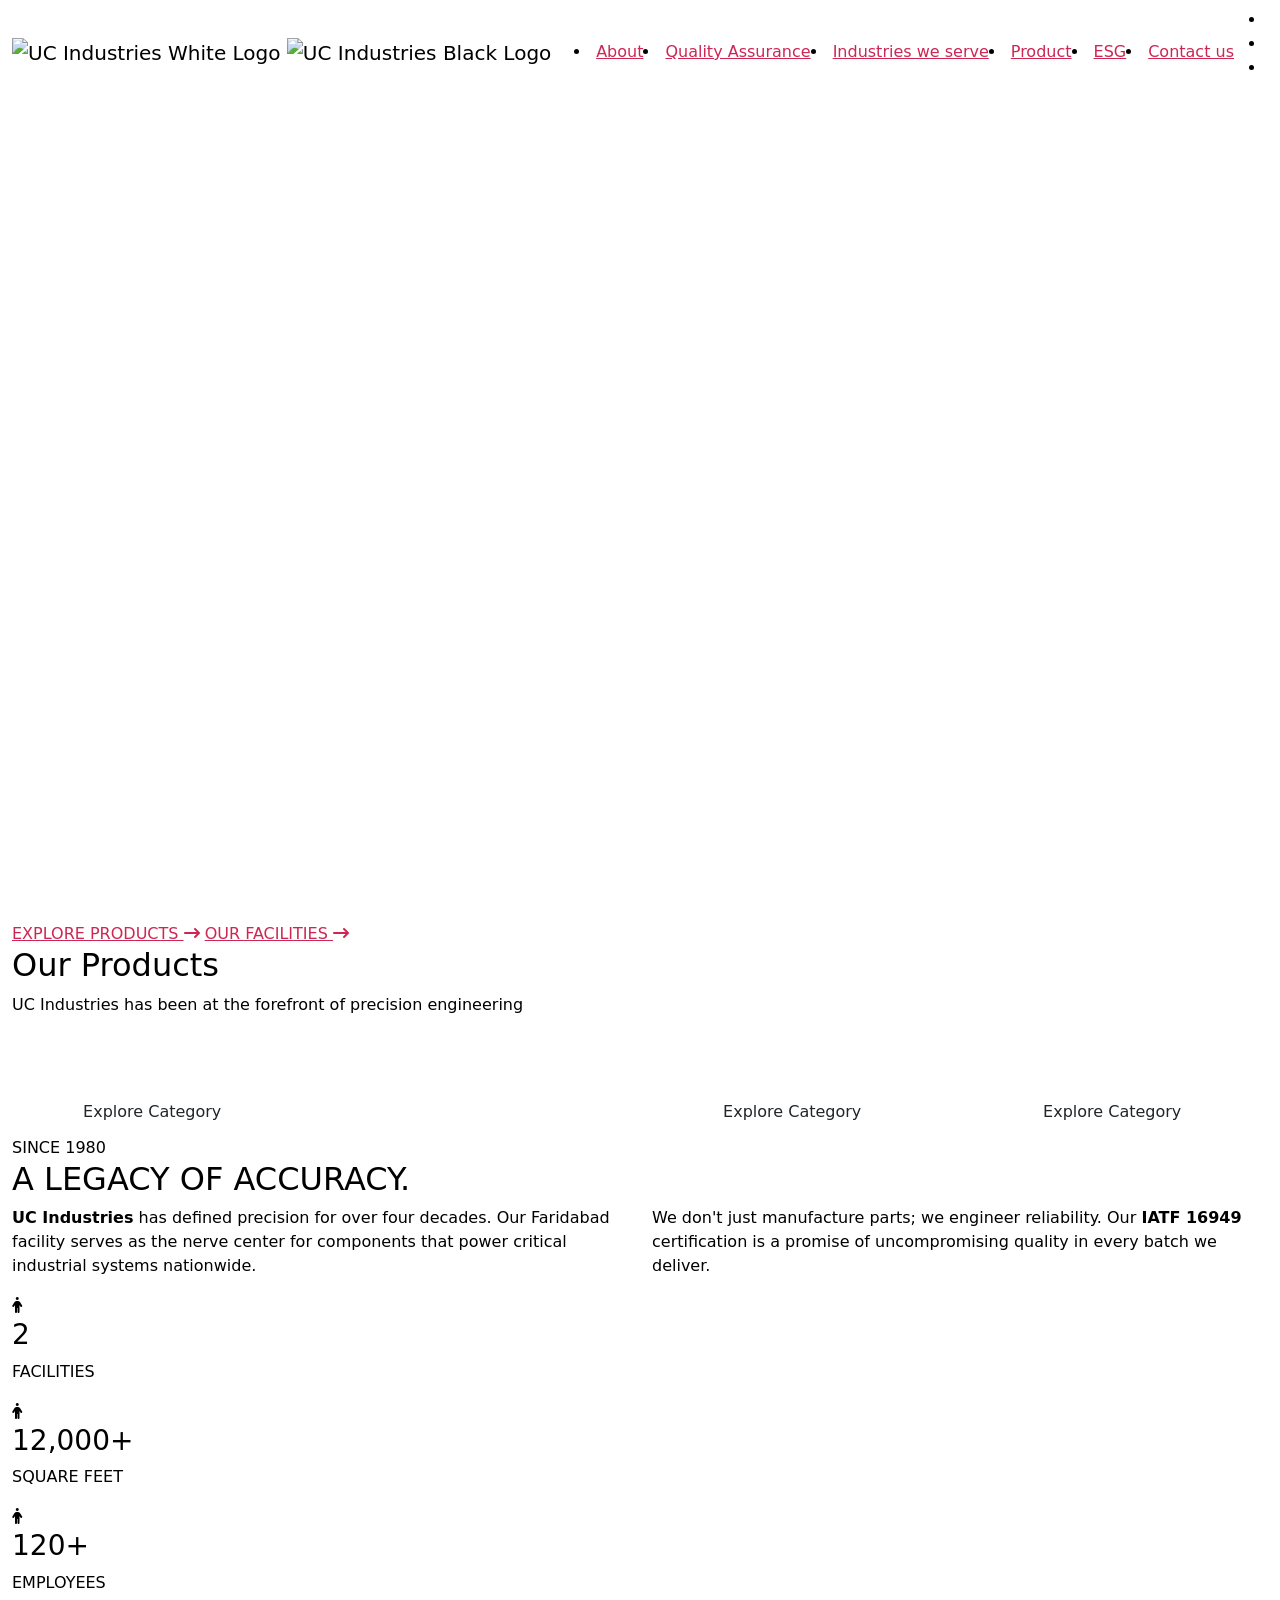
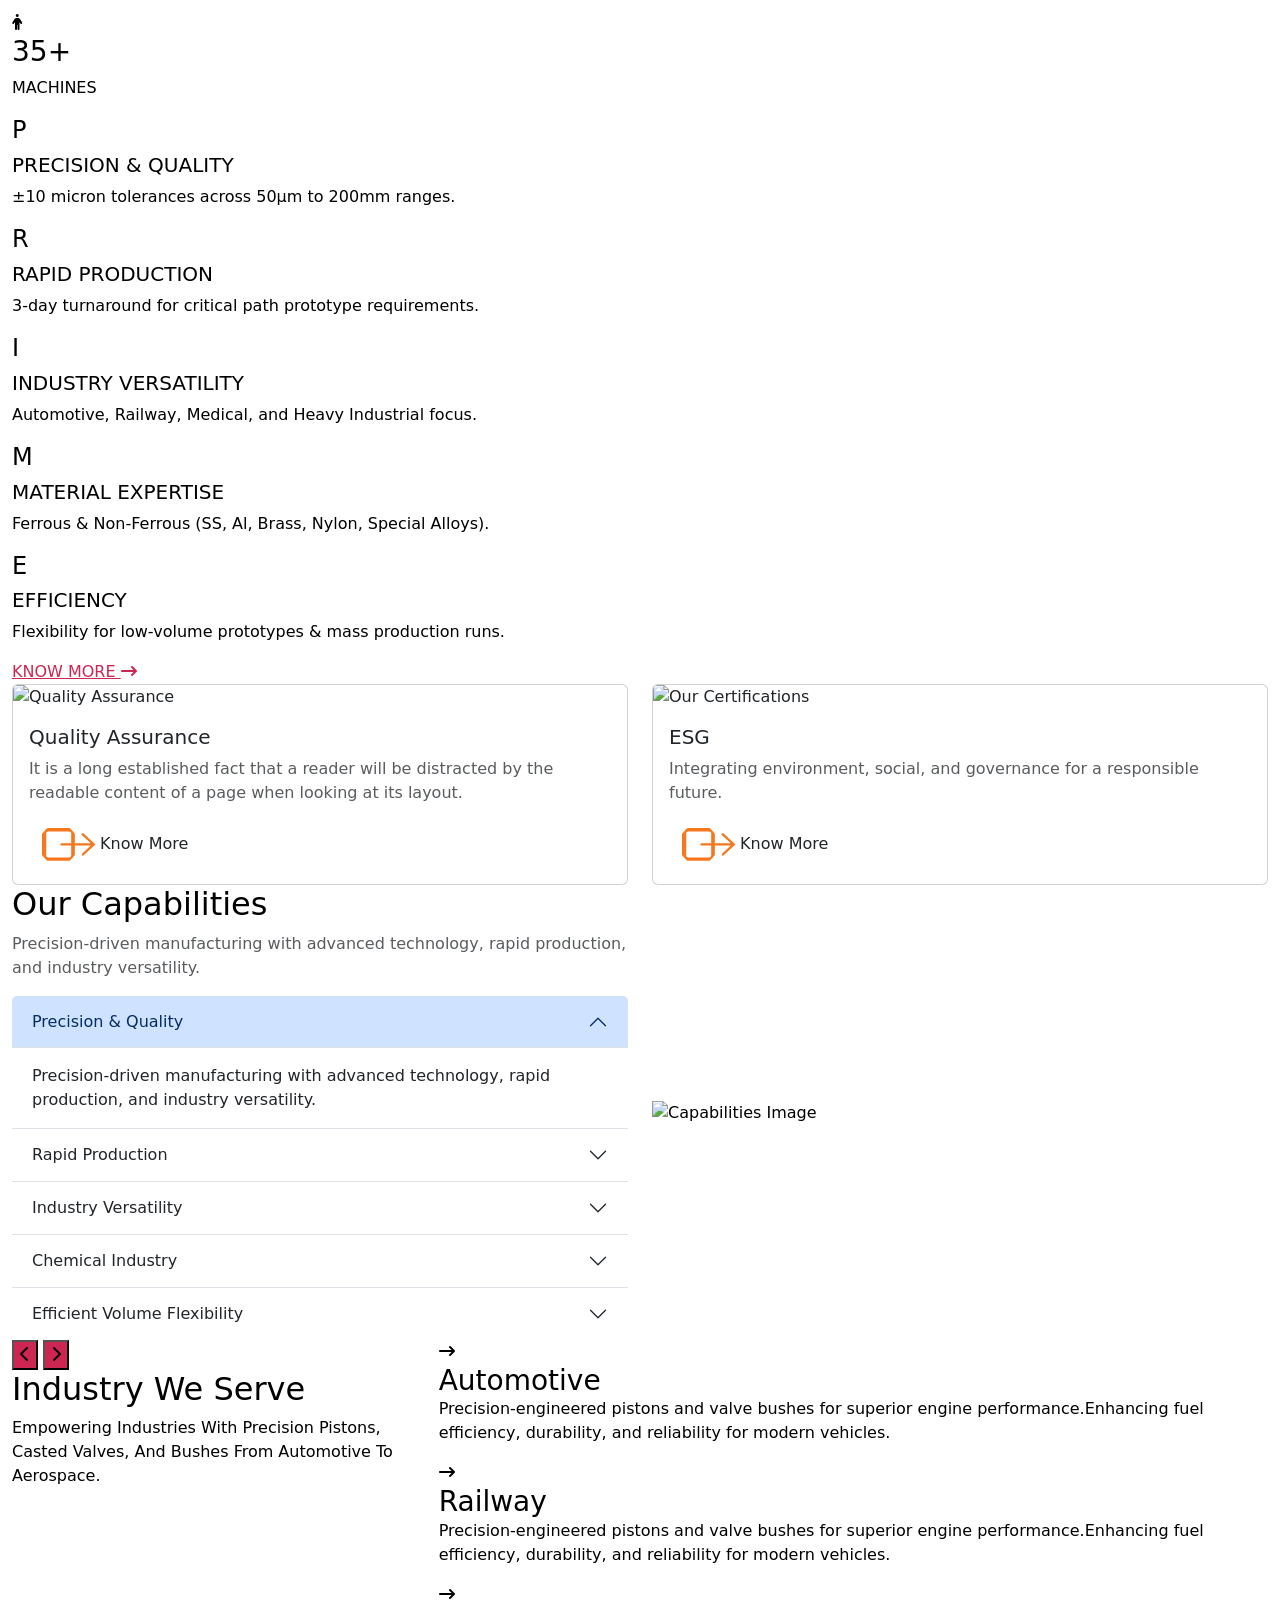
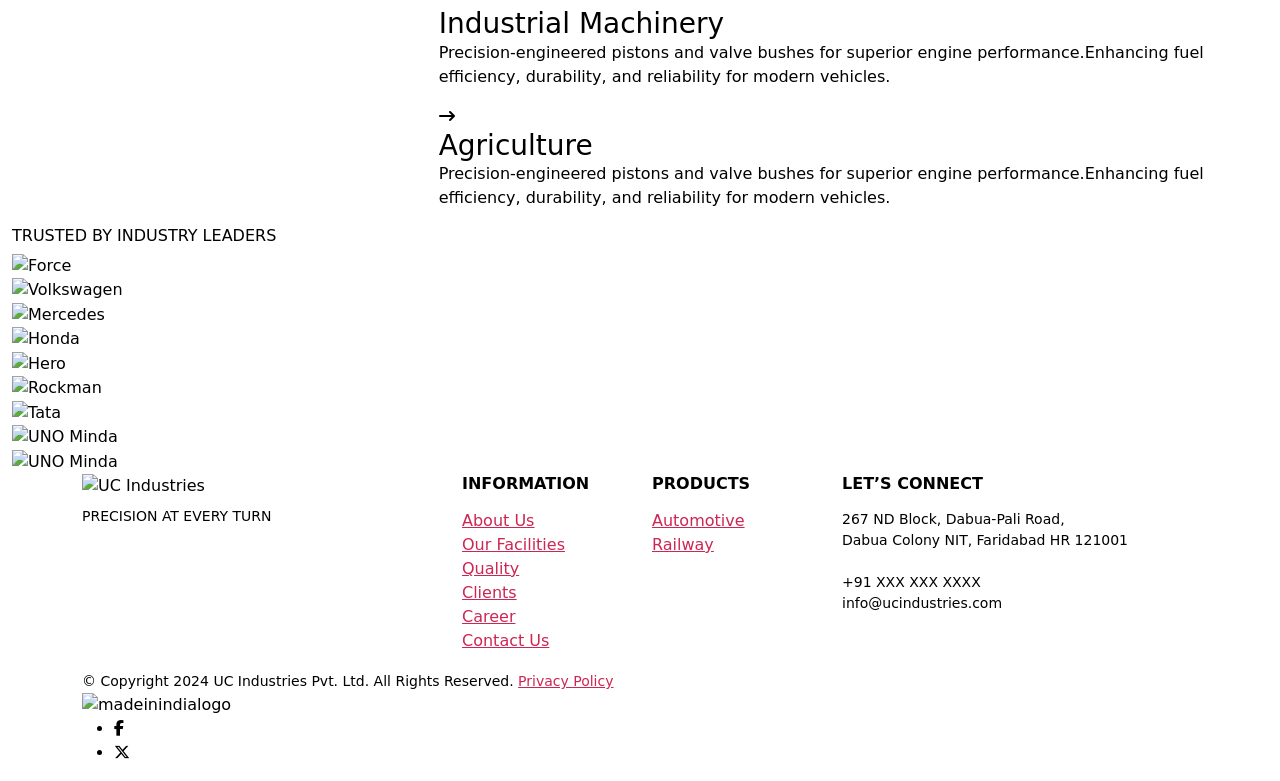
==== commit bd1774ad: "Add files via upload" ====
--- a/index.html
+++ b/index.html
@@ -1,244 +1,1154 @@
 <!DOCTYPE html>
 
-<html class="no-js" lang="en-US">
-
-	<head>
-
-		<meta charset="UTF-8">
-		<meta name="viewport" content="width=device-width, initial-scale=1.0">
-
-		<link rel="profile" href="https://gmpg.org/xfn/11">
-		<!-- Bootstrap CSS -->
-		<link href="https://cdn.jsdelivr.net/npm/bootstrap@5.3.3/dist/css/bootstrap.min.css" rel="stylesheet" integrity="sha384-..." crossorigin="anonymous">
-
-		<!-- Font Awesome -->
-		<link rel="stylesheet" href="https://cdnjs.cloudflare.com/ajax/libs/font-awesome/6.5.0/css/all.min.css" integrity="sha512-..." crossorigin="anonymous" referrerpolicy="no-referrer" />
-
-		<!-- Custom Fonts and Theme Styles -->
-		<link rel="preconnect" href="https://fonts.googleapis.com">
-<link rel="preconnect" href="https://fonts.gstatic.com" crossorigin>
-<link href="https://fonts.googleapis.com/css2?family=Atkinson+Hyperlegible:ital,wght@0,400;0,700;1,400;1,700&family=Open+Sans:ital,wght@0,300..800;1,300..800&family=Schibsted+Grotesk:ital,wght@0,400..900;1,400..900&display=swap" rel="stylesheet">
-		<link rel="stylesheet" href="https://nextstep.net.in/Uc-industries/wp-content/themes/twentytwenty/assets/css/style.css">
-		<link rel="stylesheet" href="https://nextstep.net.in/Uc-industries/wp-content/themes/twentytwenty/assets/css/header.css">
-		<link rel="stylesheet" href="https://nextstep.net.in/Uc-industries/wp-content/themes/twentytwenty/assets/css/responsive.css">
-<!-- Slick Carousel CSS -->
-    <link rel="stylesheet" type="text/css" href="https://cdnjs.cloudflare.com/ajax/libs/slick-carousel/1.8.1/slick.min.css"/>
-    <link rel="stylesheet" type="text/css" href="https://cdnjs.cloudflare.com/ajax/libs/slick-carousel/1.8.1/slick-theme.min.css"/>
-    
-		<title>Uc-industries</title>
-<meta name='robots' content='noindex, nofollow' />
-	<style>img:is([sizes="auto" i], [sizes^="auto," i]) { contain-intrinsic-size: 3000px 1500px }</style>
-	<link rel="alternate" type="application/rss+xml" title="Uc-industries &raquo; Feed" href="https://nextstep.net.in/Uc-industries/feed/" />
-<link rel="alternate" type="application/rss+xml" title="Uc-industries &raquo; Comments Feed" href="https://nextstep.net.in/Uc-industries/comments/feed/" />
-<script>
-window._wpemojiSettings = {"baseUrl":"https:\/\/s.w.org\/images\/core\/emoji\/15.1.0\/72x72\/","ext":".png","svgUrl":"https:\/\/s.w.org\/images\/core\/emoji\/15.1.0\/svg\/","svgExt":".svg","source":{"concatemoji":"https:\/\/nextstep.net.in\/Uc-industries\/wp-includes\/js\/wp-emoji-release.min.js?ver=6.8.1"}};
-/*! This file is auto-generated */
-!function(i,n){var o,s,e;function c(e){try{var t={supportTests:e,timestamp:(new Date).valueOf()};sessionStorage.setItem(o,JSON.stringify(t))}catch(e){}}function p(e,t,n){e.clearRect(0,0,e.canvas.width,e.canvas.height),e.fillText(t,0,0);var t=new Uint32Array(e.getImageData(0,0,e.canvas.width,e.canvas.height).data),r=(e.clearRect(0,0,e.canvas.width,e.canvas.height),e.fillText(n,0,0),new Uint32Array(e.getImageData(0,0,e.canvas.width,e.canvas.height).data));return t.every(function(e,t){return e===r[t]})}function u(e,t,n){switch(t){case"flag":return n(e,"\ud83c\udff3\ufe0f\u200d\u26a7\ufe0f","\ud83c\udff3\ufe0f\u200b\u26a7\ufe0f")?!1:!n(e,"\ud83c\uddfa\ud83c\uddf3","\ud83c\uddfa\u200b\ud83c\uddf3")&&!n(e,"\ud83c\udff4\udb40\udc67\udb40\udc62\udb40\udc65\udb40\udc6e\udb40\udc67\udb40\udc7f","\ud83c\udff4\u200b\udb40\udc67\u200b\udb40\udc62\u200b\udb40\udc65\u200b\udb40\udc6e\u200b\udb40\udc67\u200b\udb40\udc7f");case"emoji":return!n(e,"\ud83d\udc26\u200d\ud83d\udd25","\ud83d\udc26\u200b\ud83d\udd25")}return!1}function f(e,t,n){var r="undefined"!=typeof WorkerGlobalScope&&self instanceof WorkerGlobalScope?new OffscreenCanvas(300,150):i.createElement("canvas"),a=r.getContext("2d",{willReadFrequently:!0}),o=(a.textBaseline="top",a.font="600 32px Arial",{});return e.forEach(function(e){o[e]=t(a,e,n)}),o}function t(e){var t=i.createElement("script");t.src=e,t.defer=!0,i.head.appendChild(t)}"undefined"!=typeof Promise&&(o="wpEmojiSettingsSupports",s=["flag","emoji"],n.supports={everything:!0,everythingExceptFlag:!0},e=new Promise(function(e){i.addEventListener("DOMContentLoaded",e,{once:!0})}),new Promise(function(t){var n=function(){try{var e=JSON.parse(sessionStorage.getItem(o));if("object"==typeof e&&"number"==typeof e.timestamp&&(new Date).valueOf()<e.timestamp+604800&&"object"==typeof e.supportTests)return e.supportTests}catch(e){}return null}();if(!n){if("undefined"!=typeof Worker&&"undefined"!=typeof OffscreenCanvas&&"undefined"!=typeof URL&&URL.createObjectURL&&"undefined"!=typeof Blob)try{var e="postMessage("+f.toString()+"("+[JSON.stringify(s),u.toString(),p.toString()].join(",")+"));",r=new Blob([e],{type:"text/javascript"}),a=new Worker(URL.createObjectURL(r),{name:"wpTestEmojiSupports"});return void(a.onmessage=function(e){c(n=e.data),a.terminate(),t(n)})}catch(e){}c(n=f(s,u,p))}t(n)}).then(function(e){for(var t in e)n.supports[t]=e[t],n.supports.everything=n.supports.everything&&n.supports[t],"flag"!==t&&(n.supports.everythingExceptFlag=n.supports.everythingExceptFlag&&n.supports[t]);n.supports.everythingExceptFlag=n.supports.everythingExceptFlag&&!n.supports.flag,n.DOMReady=!1,n.readyCallback=function(){n.DOMReady=!0}}).then(function(){return e}).then(function(){var e;n.supports.everything||(n.readyCallback(),(e=n.source||{}).concatemoji?t(e.concatemoji):e.wpemoji&&e.twemoji&&(t(e.twemoji),t(e.wpemoji)))}))}((window,document),window._wpemojiSettings);
-</script>
-<style id='wp-emoji-styles-inline-css'>
-
-	img.wp-smiley, img.emoji {
-		display: inline !important;
-		border: none !important;
-		box-shadow: none !important;
-		height: 1em !important;
-		width: 1em !important;
-		margin: 0 0.07em !important;
-		vertical-align: -0.1em !important;
-		background: none !important;
-		padding: 0 !important;
-	}
-</style>
-<link rel='stylesheet' id='wp-block-library-css' href='https://nextstep.net.in/Uc-industries/wp-includes/css/dist/block-library/style.min.css?ver=6.8.1' media='all' />
-<style id='classic-theme-styles-inline-css'>
-/*! This file is auto-generated */
-.wp-block-button__link{color:#fff;background-color:#32373c;border-radius:9999px;box-shadow:none;text-decoration:none;padding:calc(.667em + 2px) calc(1.333em + 2px);font-size:1.125em}.wp-block-file__button{background:#32373c;color:#fff;text-decoration:none}
-</style>
-<style id='global-styles-inline-css'>
-:root{--wp--preset--aspect-ratio--square: 1;--wp--preset--aspect-ratio--4-3: 4/3;--wp--preset--aspect-ratio--3-4: 3/4;--wp--preset--aspect-ratio--3-2: 3/2;--wp--preset--aspect-ratio--2-3: 2/3;--wp--preset--aspect-ratio--16-9: 16/9;--wp--preset--aspect-ratio--9-16: 9/16;--wp--preset--color--black: #000000;--wp--preset--color--cyan-bluish-gray: #abb8c3;--wp--preset--color--white: #ffffff;--wp--preset--color--pale-pink: #f78da7;--wp--preset--color--vivid-red: #cf2e2e;--wp--preset--color--luminous-vivid-orange: #ff6900;--wp--preset--color--luminous-vivid-amber: #fcb900;--wp--preset--color--light-green-cyan: #7bdcb5;--wp--preset--color--vivid-green-cyan: #00d084;--wp--preset--color--pale-cyan-blue: #8ed1fc;--wp--preset--color--vivid-cyan-blue: #0693e3;--wp--preset--color--vivid-purple: #9b51e0;--wp--preset--color--accent: #cd2653;--wp--preset--color--primary: #000000;--wp--preset--color--secondary: #6d6d6d;--wp--preset--color--subtle-background: #dcd7ca;--wp--preset--color--background: #f5efe0;--wp--preset--gradient--vivid-cyan-blue-to-vivid-purple: linear-gradient(135deg,rgba(6,147,227,1) 0%,rgb(155,81,224) 100%);--wp--preset--gradient--light-green-cyan-to-vivid-green-cyan: linear-gradient(135deg,rgb(122,220,180) 0%,rgb(0,208,130) 100%);--wp--preset--gradient--luminous-vivid-amber-to-luminous-vivid-orange: linear-gradient(135deg,rgba(252,185,0,1) 0%,rgba(255,105,0,1) 100%);--wp--preset--gradient--luminous-vivid-orange-to-vivid-red: linear-gradient(135deg,rgba(255,105,0,1) 0%,rgb(207,46,46) 100%);--wp--preset--gradient--very-light-gray-to-cyan-bluish-gray: linear-gradient(135deg,rgb(238,238,238) 0%,rgb(169,184,195) 100%);--wp--preset--gradient--cool-to-warm-spectrum: linear-gradient(135deg,rgb(74,234,220) 0%,rgb(151,120,209) 20%,rgb(207,42,186) 40%,rgb(238,44,130) 60%,rgb(251,105,98) 80%,rgb(254,248,76) 100%);--wp--preset--gradient--blush-light-purple: linear-gradient(135deg,rgb(255,206,236) 0%,rgb(152,150,240) 100%);--wp--preset--gradient--blush-bordeaux: linear-gradient(135deg,rgb(254,205,165) 0%,rgb(254,45,45) 50%,rgb(107,0,62) 100%);--wp--preset--gradient--luminous-dusk: linear-gradient(135deg,rgb(255,203,112) 0%,rgb(199,81,192) 50%,rgb(65,88,208) 100%);--wp--preset--gradient--pale-ocean: linear-gradient(135deg,rgb(255,245,203) 0%,rgb(182,227,212) 50%,rgb(51,167,181) 100%);--wp--preset--gradient--electric-grass: linear-gradient(135deg,rgb(202,248,128) 0%,rgb(113,206,126) 100%);--wp--preset--gradient--midnight: linear-gradient(135deg,rgb(2,3,129) 0%,rgb(40,116,252) 100%);--wp--preset--font-size--small: 18px;--wp--preset--font-size--medium: 20px;--wp--preset--font-size--large: 26.25px;--wp--preset--font-size--x-large: 42px;--wp--preset--font-size--normal: 21px;--wp--preset--font-size--larger: 32px;--wp--preset--spacing--20: 0.44rem;--wp--preset--spacing--30: 0.67rem;--wp--preset--spacing--40: 1rem;--wp--preset--spacing--50: 1.5rem;--wp--preset--spacing--60: 2.25rem;--wp--preset--spacing--70: 3.38rem;--wp--preset--spacing--80: 5.06rem;--wp--preset--shadow--natural: 6px 6px 9px rgba(0, 0, 0, 0.2);--wp--preset--shadow--deep: 12px 12px 50px rgba(0, 0, 0, 0.4);--wp--preset--shadow--sharp: 6px 6px 0px rgba(0, 0, 0, 0.2);--wp--preset--shadow--outlined: 6px 6px 0px -3px rgba(255, 255, 255, 1), 6px 6px rgba(0, 0, 0, 1);--wp--preset--shadow--crisp: 6px 6px 0px rgba(0, 0, 0, 1);}:where(.is-layout-flex){gap: 0.5em;}:where(.is-layout-grid){gap: 0.5em;}body .is-layout-flex{display: flex;}.is-layout-flex{flex-wrap: wrap;align-items: center;}.is-layout-flex > :is(*, div){margin: 0;}body .is-layout-grid{display: grid;}.is-layout-grid > :is(*, div){margin: 0;}:where(.wp-block-columns.is-layout-flex){gap: 2em;}:where(.wp-block-columns.is-layout-grid){gap: 2em;}:where(.wp-block-post-template.is-layout-flex){gap: 1.25em;}:where(.wp-block-post-template.is-layout-grid){gap: 1.25em;}.has-black-color{color: var(--wp--preset--color--black) !important;}.has-cyan-bluish-gray-color{color: var(--wp--preset--color--cyan-bluish-gray) !important;}.has-white-color{color: var(--wp--preset--color--white) !important;}.has-pale-pink-color{color: var(--wp--preset--color--pale-pink) !important;}.has-vivid-red-color{color: var(--wp--preset--color--vivid-red) !important;}.has-luminous-vivid-orange-color{color: var(--wp--preset--color--luminous-vivid-orange) !important;}.has-luminous-vivid-amber-color{color: var(--wp--preset--color--luminous-vivid-amber) !important;}.has-light-green-cyan-color{color: var(--wp--preset--color--light-green-cyan) !important;}.has-vivid-green-cyan-color{color: var(--wp--preset--color--vivid-green-cyan) !important;}.has-pale-cyan-blue-color{color: var(--wp--preset--color--pale-cyan-blue) !important;}.has-vivid-cyan-blue-color{color: var(--wp--preset--color--vivid-cyan-blue) !important;}.has-vivid-purple-color{color: var(--wp--preset--color--vivid-purple) !important;}.has-black-background-color{background-color: var(--wp--preset--color--black) !important;}.has-cyan-bluish-gray-background-color{background-color: var(--wp--preset--color--cyan-bluish-gray) !important;}.has-white-background-color{background-color: var(--wp--preset--color--white) !important;}.has-pale-pink-background-color{background-color: var(--wp--preset--color--pale-pink) !important;}.has-vivid-red-background-color{background-color: var(--wp--preset--color--vivid-red) !important;}.has-luminous-vivid-orange-background-color{background-color: var(--wp--preset--color--luminous-vivid-orange) !important;}.has-luminous-vivid-amber-background-color{background-color: var(--wp--preset--color--luminous-vivid-amber) !important;}.has-light-green-cyan-background-color{background-color: var(--wp--preset--color--light-green-cyan) !important;}.has-vivid-green-cyan-background-color{background-color: var(--wp--preset--color--vivid-green-cyan) !important;}.has-pale-cyan-blue-background-color{background-color: var(--wp--preset--color--pale-cyan-blue) !important;}.has-vivid-cyan-blue-background-color{background-color: var(--wp--preset--color--vivid-cyan-blue) !important;}.has-vivid-purple-background-color{background-color: var(--wp--preset--color--vivid-purple) !important;}.has-black-border-color{border-color: var(--wp--preset--color--black) !important;}.has-cyan-bluish-gray-border-color{border-color: var(--wp--preset--color--cyan-bluish-gray) !important;}.has-white-border-color{border-color: var(--wp--preset--color--white) !important;}.has-pale-pink-border-color{border-color: var(--wp--preset--color--pale-pink) !important;}.has-vivid-red-border-color{border-color: var(--wp--preset--color--vivid-red) !important;}.has-luminous-vivid-orange-border-color{border-color: var(--wp--preset--color--luminous-vivid-orange) !important;}.has-luminous-vivid-amber-border-color{border-color: var(--wp--preset--color--luminous-vivid-amber) !important;}.has-light-green-cyan-border-color{border-color: var(--wp--preset--color--light-green-cyan) !important;}.has-vivid-green-cyan-border-color{border-color: var(--wp--preset--color--vivid-green-cyan) !important;}.has-pale-cyan-blue-border-color{border-color: var(--wp--preset--color--pale-cyan-blue) !important;}.has-vivid-cyan-blue-border-color{border-color: var(--wp--preset--color--vivid-cyan-blue) !important;}.has-vivid-purple-border-color{border-color: var(--wp--preset--color--vivid-purple) !important;}.has-vivid-cyan-blue-to-vivid-purple-gradient-background{background: var(--wp--preset--gradient--vivid-cyan-blue-to-vivid-purple) !important;}.has-light-green-cyan-to-vivid-green-cyan-gradient-background{background: var(--wp--preset--gradient--light-green-cyan-to-vivid-green-cyan) !important;}.has-luminous-vivid-amber-to-luminous-vivid-orange-gradient-background{background: var(--wp--preset--gradient--luminous-vivid-amber-to-luminous-vivid-orange) !important;}.has-luminous-vivid-orange-to-vivid-red-gradient-background{background: var(--wp--preset--gradient--luminous-vivid-orange-to-vivid-red) !important;}.has-very-light-gray-to-cyan-bluish-gray-gradient-background{background: var(--wp--preset--gradient--very-light-gray-to-cyan-bluish-gray) !important;}.has-cool-to-warm-spectrum-gradient-background{background: var(--wp--preset--gradient--cool-to-warm-spectrum) !important;}.has-blush-light-purple-gradient-background{background: var(--wp--preset--gradient--blush-light-purple) !important;}.has-blush-bordeaux-gradient-background{background: var(--wp--preset--gradient--blush-bordeaux) !important;}.has-luminous-dusk-gradient-background{background: var(--wp--preset--gradient--luminous-dusk) !important;}.has-pale-ocean-gradient-background{background: var(--wp--preset--gradient--pale-ocean) !important;}.has-electric-grass-gradient-background{background: var(--wp--preset--gradient--electric-grass) !important;}.has-midnight-gradient-background{background: var(--wp--preset--gradient--midnight) !important;}.has-small-font-size{font-size: var(--wp--preset--font-size--small) !important;}.has-medium-font-size{font-size: var(--wp--preset--font-size--medium) !important;}.has-large-font-size{font-size: var(--wp--preset--font-size--large) !important;}.has-x-large-font-size{font-size: var(--wp--preset--font-size--x-large) !important;}
-:where(.wp-block-post-template.is-layout-flex){gap: 1.25em;}:where(.wp-block-post-template.is-layout-grid){gap: 1.25em;}
-:where(.wp-block-columns.is-layout-flex){gap: 2em;}:where(.wp-block-columns.is-layout-grid){gap: 2em;}
-:root :where(.wp-block-pullquote){font-size: 1.5em;line-height: 1.6;}
-</style>
-<link rel='stylesheet' id='twentytwenty-style-css' href='https://nextstep.net.in/Uc-industries/wp-content/themes/twentytwenty/style.css?ver=6.8.1' media='all' />
-<style id='twentytwenty-style-inline-css'>
-.color-accent,.color-accent-hover:hover,.color-accent-hover:focus,:root .has-accent-color,.has-drop-cap:not(:focus):first-letter,.wp-block-button.is-style-outline,a { color: #cd2653; }blockquote,.border-color-accent,.border-color-accent-hover:hover,.border-color-accent-hover:focus { border-color: #cd2653; }button,.button,.faux-button,.wp-block-button__link,.wp-block-file .wp-block-file__button,input[type="button"],input[type="reset"],input[type="submit"],.bg-accent,.bg-accent-hover:hover,.bg-accent-hover:focus,:root .has-accent-background-color,.comment-reply-link { background-color: #cd2653; }.fill-children-accent,.fill-children-accent * { fill: #cd2653; }body,.entry-title a,:root .has-primary-color { color: #000000; }:root .has-primary-background-color { background-color: #000000; }cite,figcaption,.wp-caption-text,.post-meta,.entry-content .wp-block-archives li,.entry-content .wp-block-categories li,.entry-content .wp-block-latest-posts li,.wp-block-latest-comments__comment-date,.wp-block-latest-posts__post-date,.wp-block-embed figcaption,.wp-block-image figcaption,.wp-block-pullquote cite,.comment-metadata,.comment-respond .comment-notes,.comment-respond .logged-in-as,.pagination .dots,.entry-content hr:not(.has-background),hr.styled-separator,:root .has-secondary-color { color: #6d6d6d; }:root .has-secondary-background-color { background-color: #6d6d6d; }pre,fieldset,input,textarea,table,table *,hr { border-color: #dcd7ca; }caption,code,code,kbd,samp,.wp-block-table.is-style-stripes tbody tr:nth-child(odd),:root .has-subtle-background-background-color { background-color: #dcd7ca; }.wp-block-table.is-style-stripes { border-bottom-color: #dcd7ca; }.wp-block-latest-posts.is-grid li { border-top-color: #dcd7ca; }:root .has-subtle-background-color { color: #dcd7ca; }body:not(.overlay-header) .primary-menu > li > a,body:not(.overlay-header) .primary-menu > li > .icon,.modal-menu a,.footer-menu a, .footer-widgets a:where(:not(.wp-block-button__link)),#site-footer .wp-block-button.is-style-outline,.wp-block-pullquote:before,.singular:not(.overlay-header) .entry-header a,.archive-header a,.header-footer-group .color-accent,.header-footer-group .color-accent-hover:hover { color: #cd2653; }.social-icons a,#site-footer button:not(.toggle),#site-footer .button,#site-footer .faux-button,#site-footer .wp-block-button__link,#site-footer .wp-block-file__button,#site-footer input[type="button"],#site-footer input[type="reset"],#site-footer input[type="submit"] { background-color: #cd2653; }.header-footer-group,body:not(.overlay-header) #site-header .toggle,.menu-modal .toggle { color: #000000; }body:not(.overlay-header) .primary-menu ul { background-color: #000000; }body:not(.overlay-header) .primary-menu > li > ul:after { border-bottom-color: #000000; }body:not(.overlay-header) .primary-menu ul ul:after { border-left-color: #000000; }.site-description,body:not(.overlay-header) .toggle-inner .toggle-text,.widget .post-date,.widget .rss-date,.widget_archive li,.widget_categories li,.widget cite,.widget_pages li,.widget_meta li,.widget_nav_menu li,.powered-by-wordpress,.footer-credits .privacy-policy,.to-the-top,.singular .entry-header .post-meta,.singular:not(.overlay-header) .entry-header .post-meta a { color: #6d6d6d; }.header-footer-group pre,.header-footer-group fieldset,.header-footer-group input,.header-footer-group textarea,.header-footer-group table,.header-footer-group table *,.footer-nav-widgets-wrapper,#site-footer,.menu-modal nav *,.footer-widgets-outer-wrapper,.footer-top { border-color: #dcd7ca; }.header-footer-group table caption,body:not(.overlay-header) .header-inner .toggle-wrapper::before { background-color: #dcd7ca; }
-</style>
-<link rel='stylesheet' id='twentytwenty-fonts-css' href='https://nextstep.net.in/Uc-industries/wp-content/themes/twentytwenty/assets/css/font-inter.css?ver=6.8.1' media='all' />
-<link rel='stylesheet' id='twentytwenty-print-style-css' href='https://nextstep.net.in/Uc-industries/wp-content/themes/twentytwenty/print.css?ver=6.8.1' media='print' />
-<script src="https://nextstep.net.in/Uc-industries/wp-content/themes/twentytwenty/assets/js/index.js?ver=6.8.1" id="twentytwenty-js-js" defer data-wp-strategy="defer"></script>
-<link rel="https://api.w.org/" href="https://nextstep.net.in/Uc-industries/wp-json/" /><link rel="alternate" title="JSON" type="application/json" href="https://nextstep.net.in/Uc-industries/wp-json/wp/v2/pages/11" /><link rel="EditURI" type="application/rsd+xml" title="RSD" href="https://nextstep.net.in/Uc-industries/xmlrpc.php?rsd" />
-<meta name="generator" content="WordPress 6.8.1" />
-<link rel="canonical" href="https://nextstep.net.in/Uc-industries/" />
-<link rel='shortlink' href='https://nextstep.net.in/Uc-industries/' />
-<link rel="alternate" title="oEmbed (JSON)" type="application/json+oembed" href="https://nextstep.net.in/Uc-industries/wp-json/oembed/1.0/embed?url=https%3A%2F%2Fnextstep.net.in%2FUc-industries%2F" />
-<link rel="alternate" title="oEmbed (XML)" type="text/xml+oembed" href="https://nextstep.net.in/Uc-industries/wp-json/oembed/1.0/embed?url=https%3A%2F%2Fnextstep.net.in%2FUc-industries%2F&#038;format=xml" />
-	<script>document.documentElement.className = document.documentElement.className.replace( 'no-js', 'js' );</script>
-
-<style>
-/* ===== OUR PRODUCTS SECTION ===== */
-
-.products-section {
-  background: #fff;
-}
-
-.section-title {
-  font-weight: 700;
-  letter-spacing: 2px;
-}
-
-.title-underline {
-  width: 40px;
-  height: 3px;
-  background: #f36c21;
-  margin: 10px auto;
-}
-
-.section-subtitle {
-  color: #777;
-  font-size: 15px;
-}
-
-.product-box {
-  background: #fff;
-  border-radius: 6px;
-  box-shadow: 0 6px 20px rgba(0,0,0,0.08);
-  padding-bottom: 25px;
-  height: 100%;
-}
-
-.product-box img {
-  width: 100%;
-  height: 230px;
-  object-fit: cover;
-  border-radius: 6px 6px 0 0;
-}
-
-.product-box h5 {
-  font-weight: 600;
-  margin: 20px 15px;
-}
-
-.product-btn {
-  border: 1px solid #333;
-  padding: 8px 18px;
-  font-size: 14px;
-  background: transparent;
-  color: #333;
-  transition: 0.3s;
-}
-
-.product-btn:hover {
-  background: #f36c21;
-  color: #fff;
-  border-color: #f36c21;
-}
-</style>
-
-	
-	</head>
-
-	<body class="home wp-singular page-template page-template-frontpage page-template-frontpage-php page page-id-11 wp-embed-responsive wp-theme-twentytwenty singular enable-search-modal missing-post-thumbnail has-no-pagination not-showing-comments show-avatars frontpage footer-top-hidden">
-<header>
-		<div class="header-top-strip">
-			
-	</div>
-	<nav class="navbar navbar-expand-lg navbar-light bg-white border-bottom">
-    <div class="container">
-      <a class="navbar-brand" href="#">
-        <img src="https://nextstep.net.in/Uc-industries/wp-content/uploads/2025/06/UC-Industries-Company-Profile-v1-1.png" alt="UC Industries" height="58">
-      </a>
-      <button class="navbar-toggler" type="button" data-bs-toggle="collapse" data-bs-target="#navbarNav">
-        <span class="navbar-toggler-icon"></span>
-      </button>
-      <div class="collapse navbar-collapse justify-content-end" id="navbarNav">
-        <ul class="navbar-nav">
-          <li class="nav-item"><a class="nav-link" href="#">Products</a></li>
-          <li class="nav-item"><a class="nav-link" href="#">About Us</a></li>
-          <li class="nav-item"><a class="nav-link" href="#">Our Capabilities</a></li>
-          <li class="nav-item"><a class="nav-link" href="#">Quality</a></li>
-          <li class="nav-item"><a class="nav-link" href="#">Clients</a></li>
-          <li class="nav-item"><a class="nav-link" href="https://nextstep.net.in/Uc-industries/career/">Career</a></li>
-          <li class="nav-item"><a class="nav-link" href="https://nextstep.net.in/Uc-industries/contact-us/">Contact Us</a></li>
-          <li class="nav-item"><a class="nav-link" href="#"><i class="bi bi-search"></i> Search</a></li>
-        </ul>
-      </div>
-    </div>
-  </nav>
-		</header>
-		<a class="skip-link screen-reader-text" href="#site-content">Skip to the content</a>
-
-	
-<section class="hero-video-banner">
-	<video autoplay muted loop playsinline class="w-100 h-100 object-fit-cover">
+<html lang="en-US" class="no-js">
+
+<head>
+    <meta charset="UTF-8">
+    <meta name="viewport" content="width=device-width, initial-scale=1.0">
+    <link rel="profile" href="https://gmpg.org/xfn/11">
+    <link href="https://cdn.jsdelivr.net/npm/bootstrap@5.3.3/dist/css/bootstrap.min.css" rel="stylesheet">
+    <link href="https://cdn.jsdelivr.net/npm/bootstrap-icons/font/bootstrap-icons.css" rel="stylesheet">
+    <link rel="stylesheet" href="https://cdnjs.cloudflare.com/ajax/libs/font-awesome/6.5.0/css/all.min.css" crossorigin="anonymous" referrerpolicy="no-referrer" />
+    <link rel="preconnect" href="https://fonts.googleapis.com">
+    <link rel="preconnect" href="https://fonts.gstatic.com" crossorigin>
+    <link href="https://fonts.googleapis.com/css2?family=Space+Grotesk:wght@300;400;500;600;700&display=swap" rel="stylesheet">
+    <link href="https://fonts.googleapis.com/css2?family=Atkinson+Hyperlegible:ital,wght@0,400;0,700;1,400;1,700&family=Open+Sans:ital,wght@0,300..800;1,300..800&family=Schibsted+Grotesk:ital,wght@0,400..900;1,400..900&display=swap" rel="stylesheet">
+    <link rel="stylesheet" href="https://nextstep.net.in/Uc-industries/wp-content/themes/twentytwenty/assets/css/style.css">
+    <link rel="stylesheet" href="https://nextstep.net.in/Uc-industries/wp-content/themes/twentytwenty/assets/css/header.css">
+    <link rel="stylesheet" href="https://nextstep.net.in/Uc-industries/wp-content/themes/twentytwenty/assets/css/responsive.css">
+    <link rel="stylesheet" href="https://cdnjs.cloudflare.com/ajax/libs/slick-carousel/1.8.1/slick.min.css" />
+    <link rel="stylesheet" href="https://cdnjs.cloudflare.com/ajax/libs/slick-carousel/1.8.1/slick-theme.min.css" />
+
+    <title>Uc-industries</title>
+    <meta name='robots' content='noindex, nofollow' />
+    <link rel='dns-prefetch' href='//translate.google.com' />
+    <link rel="alternate" type="application/rss+xml" title="Uc-industries &raquo; Feed" href="https://nextstep.net.in/Uc-industries/feed/" />
+    <link rel="alternate" type="application/rss+xml" title="Uc-industries &raquo; Comments Feed" href="https://nextstep.net.in/Uc-industries/comments/feed/" />
+    <link rel="alternate" title="oEmbed (JSON)" type="application/json+oembed" href="https://nextstep.net.in/Uc-industries/wp-json/oembed/1.0/embed?url=https%3A%2F%2Fnextstep.net.in%2FUc-industries%2F" />
+    <link rel="alternate" title="oEmbed (XML)" type="text/xml+oembed" href="https://nextstep.net.in/Uc-industries/wp-json/oembed/1.0/embed?url=https%3A%2F%2Fnextstep.net.in%2FUc-industries%2F&#038;format=xml" />
+    <style id='wp-img-auto-sizes-contain-inline-css'>
+        img:is([sizes=auto i], [sizes^="auto," i]) {
+            contain-intrinsic-size: 3000px 1500px
+        }
+
+        /*# sourceURL=wp-img-auto-sizes-contain-inline-css */
+    </style>
+    <style id='wp-emoji-styles-inline-css'>
+        img.wp-smiley,
+        img.emoji {
+            display: inline !important;
+            border: none !important;
+            box-shadow: none !important;
+            height: 1em !important;
+            width: 1em !important;
+            margin: 0 0.07em !important;
+            vertical-align: -0.1em !important;
+            background: none !important;
+            padding: 0 !important;
+        }
+
+        /*# sourceURL=wp-emoji-styles-inline-css */
+    </style>
+    <style id='wp-block-library-inline-css'>
+        :root {
+            --wp-block-synced-color: #7a00df;
+            --wp-block-synced-color--rgb: 122, 0, 223;
+            --wp-bound-block-color: var(--wp-block-synced-color);
+            --wp-editor-canvas-background: #ddd;
+            --wp-admin-theme-color: #007cba;
+            --wp-admin-theme-color--rgb: 0, 124, 186;
+            --wp-admin-theme-color-darker-10: #006ba1;
+            --wp-admin-theme-color-darker-10--rgb: 0, 107, 160.5;
+            --wp-admin-theme-color-darker-20: #005a87;
+            --wp-admin-theme-color-darker-20--rgb: 0, 90, 135;
+            --wp-admin-border-width-focus: 2px
+        }
+
+        @media (min-resolution:192dpi) {
+            :root {
+                --wp-admin-border-width-focus: 1.5px
+            }
+        }
+
+        .wp-element-button {
+            cursor: pointer
+        }
+
+        :root .has-very-light-gray-background-color {
+            background-color: #eee
+        }
+
+        :root .has-very-dark-gray-background-color {
+            background-color: #313131
+        }
+
+        :root .has-very-light-gray-color {
+            color: #eee
+        }
+
+        :root .has-very-dark-gray-color {
+            color: #313131
+        }
+
+        :root .has-vivid-green-cyan-to-vivid-cyan-blue-gradient-background {
+            background: linear-gradient(135deg, #00d084, #0693e3)
+        }
+
+        :root .has-purple-crush-gradient-background {
+            background: linear-gradient(135deg, #34e2e4, #4721fb 50%, #ab1dfe)
+        }
+
+        :root .has-hazy-dawn-gradient-background {
+            background: linear-gradient(135deg, #faaca8, #dad0ec)
+        }
+
+        :root .has-subdued-olive-gradient-background {
+            background: linear-gradient(135deg, #fafae1, #67a671)
+        }
+
+        :root .has-atomic-cream-gradient-background {
+            background: linear-gradient(135deg, #fdd79a, #004a59)
+        }
+
+        :root .has-nightshade-gradient-background {
+            background: linear-gradient(135deg, #330968, #31cdcf)
+        }
+
+        :root .has-midnight-gradient-background {
+            background: linear-gradient(135deg, #020381, #2874fc)
+        }
+
+        :root {
+            --wp--preset--font-size--normal: 16px;
+            --wp--preset--font-size--huge: 42px
+        }
+
+        .has-regular-font-size {
+            font-size: 1em
+        }
+
+        .has-larger-font-size {
+            font-size: 2.625em
+        }
+
+        .has-normal-font-size {
+            font-size: var(--wp--preset--font-size--normal)
+        }
+
+        .has-huge-font-size {
+            font-size: var(--wp--preset--font-size--huge)
+        }
+
+        .has-text-align-center {
+            text-align: center
+        }
+
+        .has-text-align-left {
+            text-align: left
+        }
+
+        .has-text-align-right {
+            text-align: right
+        }
+
+        .has-fit-text {
+            white-space: nowrap !important
+        }
+
+        #end-resizable-editor-section {
+            display: none
+        }
+
+        .aligncenter {
+            clear: both
+        }
+
+        .items-justified-left {
+            justify-content: flex-start
+        }
+
+        .items-justified-center {
+            justify-content: center
+        }
+
+        .items-justified-right {
+            justify-content: flex-end
+        }
+
+        .items-justified-space-between {
+            justify-content: space-between
+        }
+
+        .screen-reader-text {
+            border: 0;
+            clip-path: inset(50%);
+            height: 1px;
+            margin: -1px;
+            overflow: hidden;
+            padding: 0;
+            position: absolute;
+            width: 1px;
+            word-wrap: normal !important
+        }
+
+        .screen-reader-text:focus {
+            background-color: #ddd;
+            clip-path: none;
+            color: #444;
+            display: block;
+            font-size: 1em;
+            height: auto;
+            left: 5px;
+            line-height: normal;
+            padding: 15px 23px 14px;
+            text-decoration: none;
+            top: 5px;
+            width: auto;
+            z-index: 100000
+        }
+
+        html :where(.has-border-color) {
+            border-style: solid
+        }
+
+        html :where([style*=border-top-color]) {
+            border-top-style: solid
+        }
+
+        html :where([style*=border-right-color]) {
+            border-right-style: solid
+        }
+
+        html :where([style*=border-bottom-color]) {
+            border-bottom-style: solid
+        }
+
+        html :where([style*=border-left-color]) {
+            border-left-style: solid
+        }
+
+        html :where([style*=border-width]) {
+            border-style: solid
+        }
+
+        html :where([style*=border-top-width]) {
+            border-top-style: solid
+        }
+
+        html :where([style*=border-right-width]) {
+            border-right-style: solid
+        }
+
+        html :where([style*=border-bottom-width]) {
+            border-bottom-style: solid
+        }
+
+        html :where([style*=border-left-width]) {
+            border-left-style: solid
+        }
+
+        html :where(img[class*=wp-image-]) {
+            height: auto;
+            max-width: 100%
+        }
+
+        :where(figure) {
+            margin: 0 0 1em
+        }
+
+        html :where(.is-position-sticky) {
+            --wp-admin--admin-bar--position-offset: var(--wp-admin--admin-bar--height, 0px)
+        }
+
+        @media screen and (max-width:600px) {
+            html :where(.is-position-sticky) {
+                --wp-admin--admin-bar--position-offset: 0px
+            }
+        }
+
+        /*# sourceURL=wp-block-library-inline-css */
+    </style>
+    <style id='global-styles-inline-css'>
+        :root {
+            --wp--preset--aspect-ratio--square: 1;
+            --wp--preset--aspect-ratio--4-3: 4/3;
+            --wp--preset--aspect-ratio--3-4: 3/4;
+            --wp--preset--aspect-ratio--3-2: 3/2;
+            --wp--preset--aspect-ratio--2-3: 2/3;
+            --wp--preset--aspect-ratio--16-9: 16/9;
+            --wp--preset--aspect-ratio--9-16: 9/16;
+            --wp--preset--color--black: #000000;
+            --wp--preset--color--cyan-bluish-gray: #abb8c3;
+            --wp--preset--color--white: #ffffff;
+            --wp--preset--color--pale-pink: #f78da7;
+            --wp--preset--color--vivid-red: #cf2e2e;
+            --wp--preset--color--luminous-vivid-orange: #ff6900;
+            --wp--preset--color--luminous-vivid-amber: #fcb900;
+            --wp--preset--color--light-green-cyan: #7bdcb5;
+            --wp--preset--color--vivid-green-cyan: #00d084;
+            --wp--preset--color--pale-cyan-blue: #8ed1fc;
+            --wp--preset--color--vivid-cyan-blue: #0693e3;
+            --wp--preset--color--vivid-purple: #9b51e0;
+            --wp--preset--color--accent: #cd2653;
+            --wp--preset--color--primary: #000000;
+            --wp--preset--color--secondary: #6d6d6d;
+            --wp--preset--color--subtle-background: #dcd7ca;
+            --wp--preset--color--background: #f5efe0;
+            --wp--preset--gradient--vivid-cyan-blue-to-vivid-purple: linear-gradient(135deg, rgb(6, 147, 227) 0%, rgb(155, 81, 224) 100%);
+            --wp--preset--gradient--light-green-cyan-to-vivid-green-cyan: linear-gradient(135deg, rgb(122, 220, 180) 0%, rgb(0, 208, 130) 100%);
+            --wp--preset--gradient--luminous-vivid-amber-to-luminous-vivid-orange: linear-gradient(135deg, rgb(252, 185, 0) 0%, rgb(255, 105, 0) 100%);
+            --wp--preset--gradient--luminous-vivid-orange-to-vivid-red: linear-gradient(135deg, rgb(255, 105, 0) 0%, rgb(207, 46, 46) 100%);
+            --wp--preset--gradient--very-light-gray-to-cyan-bluish-gray: linear-gradient(135deg, rgb(238, 238, 238) 0%, rgb(169, 184, 195) 100%);
+            --wp--preset--gradient--cool-to-warm-spectrum: linear-gradient(135deg, rgb(74, 234, 220) 0%, rgb(151, 120, 209) 20%, rgb(207, 42, 186) 40%, rgb(238, 44, 130) 60%, rgb(251, 105, 98) 80%, rgb(254, 248, 76) 100%);
+            --wp--preset--gradient--blush-light-purple: linear-gradient(135deg, rgb(255, 206, 236) 0%, rgb(152, 150, 240) 100%);
+            --wp--preset--gradient--blush-bordeaux: linear-gradient(135deg, rgb(254, 205, 165) 0%, rgb(254, 45, 45) 50%, rgb(107, 0, 62) 100%);
+            --wp--preset--gradient--luminous-dusk: linear-gradient(135deg, rgb(255, 203, 112) 0%, rgb(199, 81, 192) 50%, rgb(65, 88, 208) 100%);
+            --wp--preset--gradient--pale-ocean: linear-gradient(135deg, rgb(255, 245, 203) 0%, rgb(182, 227, 212) 50%, rgb(51, 167, 181) 100%);
+            --wp--preset--gradient--electric-grass: linear-gradient(135deg, rgb(202, 248, 128) 0%, rgb(113, 206, 126) 100%);
+            --wp--preset--gradient--midnight: linear-gradient(135deg, rgb(2, 3, 129) 0%, rgb(40, 116, 252) 100%);
+            --wp--preset--font-size--small: 18px;
+            --wp--preset--font-size--medium: 20px;
+            --wp--preset--font-size--large: 26.25px;
+            --wp--preset--font-size--x-large: 42px;
+            --wp--preset--font-size--normal: 21px;
+            --wp--preset--font-size--larger: 32px;
+            --wp--preset--spacing--20: 0.44rem;
+            --wp--preset--spacing--30: 0.67rem;
+            --wp--preset--spacing--40: 1rem;
+            --wp--preset--spacing--50: 1.5rem;
+            --wp--preset--spacing--60: 2.25rem;
+            --wp--preset--spacing--70: 3.38rem;
+            --wp--preset--spacing--80: 5.06rem;
+            --wp--preset--shadow--natural: 6px 6px 9px rgba(0, 0, 0, 0.2);
+            --wp--preset--shadow--deep: 12px 12px 50px rgba(0, 0, 0, 0.4);
+            --wp--preset--shadow--sharp: 6px 6px 0px rgba(0, 0, 0, 0.2);
+            --wp--preset--shadow--outlined: 6px 6px 0px -3px rgb(255, 255, 255), 6px 6px rgb(0, 0, 0);
+            --wp--preset--shadow--crisp: 6px 6px 0px rgb(0, 0, 0);
+        }
+
+        :where(.is-layout-flex) {
+            gap: 0.5em;
+        }
+
+        :where(.is-layout-grid) {
+            gap: 0.5em;
+        }
+
+        body .is-layout-flex {
+            display: flex;
+        }
+
+        .is-layout-flex {
+            flex-wrap: wrap;
+            align-items: center;
+        }
+
+        .is-layout-flex> :is(*, div) {
+            margin: 0;
+        }
+
+        body .is-layout-grid {
+            display: grid;
+        }
+
+        .is-layout-grid> :is(*, div) {
+            margin: 0;
+        }
+
+        :where(.wp-block-columns.is-layout-flex) {
+            gap: 2em;
+        }
+
+        :where(.wp-block-columns.is-layout-grid) {
+            gap: 2em;
+        }
+
+        :where(.wp-block-post-template.is-layout-flex) {
+            gap: 1.25em;
+        }
+
+        :where(.wp-block-post-template.is-layout-grid) {
+            gap: 1.25em;
+        }
+
+        .has-black-color {
+            color: var(--wp--preset--color--black) !important;
+        }
+
+        .has-cyan-bluish-gray-color {
+            color: var(--wp--preset--color--cyan-bluish-gray) !important;
+        }
+
+        .has-white-color {
+            color: var(--wp--preset--color--white) !important;
+        }
+
+        .has-pale-pink-color {
+            color: var(--wp--preset--color--pale-pink) !important;
+        }
+
+        .has-vivid-red-color {
+            color: var(--wp--preset--color--vivid-red) !important;
+        }
+
+        .has-luminous-vivid-orange-color {
+            color: var(--wp--preset--color--luminous-vivid-orange) !important;
+        }
+
+        .has-luminous-vivid-amber-color {
+            color: var(--wp--preset--color--luminous-vivid-amber) !important;
+        }
+
+        .has-light-green-cyan-color {
+            color: var(--wp--preset--color--light-green-cyan) !important;
+        }
+
+        .has-vivid-green-cyan-color {
+            color: var(--wp--preset--color--vivid-green-cyan) !important;
+        }
+
+        .has-pale-cyan-blue-color {
+            color: var(--wp--preset--color--pale-cyan-blue) !important;
+        }
+
+        .has-vivid-cyan-blue-color {
+            color: var(--wp--preset--color--vivid-cyan-blue) !important;
+        }
+
+        .has-vivid-purple-color {
+            color: var(--wp--preset--color--vivid-purple) !important;
+        }
+
+        .has-black-background-color {
+            background-color: var(--wp--preset--color--black) !important;
+        }
+
+        .has-cyan-bluish-gray-background-color {
+            background-color: var(--wp--preset--color--cyan-bluish-gray) !important;
+        }
+
+        .has-white-background-color {
+            background-color: var(--wp--preset--color--white) !important;
+        }
+
+        .has-pale-pink-background-color {
+            background-color: var(--wp--preset--color--pale-pink) !important;
+        }
+
+        .has-vivid-red-background-color {
+            background-color: var(--wp--preset--color--vivid-red) !important;
+        }
+
+        .has-luminous-vivid-orange-background-color {
+            background-color: var(--wp--preset--color--luminous-vivid-orange) !important;
+        }
+
+        .has-luminous-vivid-amber-background-color {
+            background-color: var(--wp--preset--color--luminous-vivid-amber) !important;
+        }
+
+        .has-light-green-cyan-background-color {
+            background-color: var(--wp--preset--color--light-green-cyan) !important;
+        }
+
+        .has-vivid-green-cyan-background-color {
+            background-color: var(--wp--preset--color--vivid-green-cyan) !important;
+        }
+
+        .has-pale-cyan-blue-background-color {
+            background-color: var(--wp--preset--color--pale-cyan-blue) !important;
+        }
+
+        .has-vivid-cyan-blue-background-color {
+            background-color: var(--wp--preset--color--vivid-cyan-blue) !important;
+        }
+
+        .has-vivid-purple-background-color {
+            background-color: var(--wp--preset--color--vivid-purple) !important;
+        }
+
+        .has-black-border-color {
+            border-color: var(--wp--preset--color--black) !important;
+        }
+
+        .has-cyan-bluish-gray-border-color {
+            border-color: var(--wp--preset--color--cyan-bluish-gray) !important;
+        }
+
+        .has-white-border-color {
+            border-color: var(--wp--preset--color--white) !important;
+        }
+
+        .has-pale-pink-border-color {
+            border-color: var(--wp--preset--color--pale-pink) !important;
+        }
+
+        .has-vivid-red-border-color {
+            border-color: var(--wp--preset--color--vivid-red) !important;
+        }
+
+        .has-luminous-vivid-orange-border-color {
+            border-color: var(--wp--preset--color--luminous-vivid-orange) !important;
+        }
+
+        .has-luminous-vivid-amber-border-color {
+            border-color: var(--wp--preset--color--luminous-vivid-amber) !important;
+        }
+
+        .has-light-green-cyan-border-color {
+            border-color: var(--wp--preset--color--light-green-cyan) !important;
+        }
+
+        .has-vivid-green-cyan-border-color {
+            border-color: var(--wp--preset--color--vivid-green-cyan) !important;
+        }
+
+        .has-pale-cyan-blue-border-color {
+            border-color: var(--wp--preset--color--pale-cyan-blue) !important;
+        }
+
+        .has-vivid-cyan-blue-border-color {
+            border-color: var(--wp--preset--color--vivid-cyan-blue) !important;
+        }
+
+        .has-vivid-purple-border-color {
+            border-color: var(--wp--preset--color--vivid-purple) !important;
+        }
+
+        .has-vivid-cyan-blue-to-vivid-purple-gradient-background {
+            background: var(--wp--preset--gradient--vivid-cyan-blue-to-vivid-purple) !important;
+        }
+
+        .has-light-green-cyan-to-vivid-green-cyan-gradient-background {
+            background: var(--wp--preset--gradient--light-green-cyan-to-vivid-green-cyan) !important;
+        }
+
+        .has-luminous-vivid-amber-to-luminous-vivid-orange-gradient-background {
+            background: var(--wp--preset--gradient--luminous-vivid-amber-to-luminous-vivid-orange) !important;
+        }
+
+        .has-luminous-vivid-orange-to-vivid-red-gradient-background {
+            background: var(--wp--preset--gradient--luminous-vivid-orange-to-vivid-red) !important;
+        }
+
+        .has-very-light-gray-to-cyan-bluish-gray-gradient-background {
+            background: var(--wp--preset--gradient--very-light-gray-to-cyan-bluish-gray) !important;
+        }
+
+        .has-cool-to-warm-spectrum-gradient-background {
+            background: var(--wp--preset--gradient--cool-to-warm-spectrum) !important;
+        }
+
+        .has-blush-light-purple-gradient-background {
+            background: var(--wp--preset--gradient--blush-light-purple) !important;
+        }
+
+        .has-blush-bordeaux-gradient-background {
+            background: var(--wp--preset--gradient--blush-bordeaux) !important;
+        }
+
+        .has-luminous-dusk-gradient-background {
+            background: var(--wp--preset--gradient--luminous-dusk) !important;
+        }
+
+        .has-pale-ocean-gradient-background {
+            background: var(--wp--preset--gradient--pale-ocean) !important;
+        }
+
+        .has-electric-grass-gradient-background {
+            background: var(--wp--preset--gradient--electric-grass) !important;
+        }
+
+        .has-midnight-gradient-background {
+            background: var(--wp--preset--gradient--midnight) !important;
+        }
+
+        .has-small-font-size {
+            font-size: var(--wp--preset--font-size--small) !important;
+        }
+
+        .has-medium-font-size {
+            font-size: var(--wp--preset--font-size--medium) !important;
+        }
+
+        .has-large-font-size {
+            font-size: var(--wp--preset--font-size--large) !important;
+        }
+
+        .has-x-large-font-size {
+            font-size: var(--wp--preset--font-size--x-large) !important;
+        }
+
+        /*# sourceURL=global-styles-inline-css */
+    </style>
+
+    <style id='classic-theme-styles-inline-css'>
+        /*! This file is auto-generated */
+
+        .wp-block-button__link {
+            color: #fff;
+            background-color: #32373c;
+            border-radius: 9999px;
+            box-shadow: none;
+            text-decoration: none;
+            padding: calc(.667em + 2px) calc(1.333em + 2px);
+            font-size: 1.125em
+        }
+
+        .wp-block-file__button {
+            background: #32373c;
+            color: #fff;
+            text-decoration: none
+        }
+
+        /*# sourceURL=/wp-includes/css/classic-themes.min.css */
+    </style>
+    <link rel='stylesheet' id='google-language-translator-css' href='https://nextstep.net.in/Uc-industries/wp-content/plugins/google-language-translator/css/style.css?ver=6.0.20' media='' />
+    <link rel='stylesheet' id='twentytwenty-style-css' href='https://nextstep.net.in/Uc-industries/wp-content/themes/twentytwenty/style.css?ver=6.9' media='all' />
+    <style id='twentytwenty-style-inline-css'>
+        .color-accent,
+        .color-accent-hover:hover,
+        .color-accent-hover:focus,
+        :root .has-accent-color,
+        .has-drop-cap:not(:focus):first-letter,
+        .wp-block-button.is-style-outline,
+        a {
+            color: #cd2653;
+        }
+
+        blockquote,
+        .border-color-accent,
+        .border-color-accent-hover:hover,
+        .border-color-accent-hover:focus {
+            border-color: #cd2653;
+        }
+
+        button,
+        .button,
+        .faux-button,
+        .wp-block-button__link,
+        .wp-block-file .wp-block-file__button,
+        input[type="button"],
+        input[type="reset"],
+        input[type="submit"],
+        .bg-accent,
+        .bg-accent-hover:hover,
+        .bg-accent-hover:focus,
+        :root .has-accent-background-color,
+        .comment-reply-link {
+            background-color: #cd2653;
+        }
+
+        .fill-children-accent,
+        .fill-children-accent * {
+            fill: #cd2653;
+        }
+
+        body,
+        .entry-title a,
+        :root .has-primary-color {
+            color: #000000;
+        }
+
+        :root .has-primary-background-color {
+            background-color: #000000;
+        }
+
+        cite,
+        figcaption,
+        .wp-caption-text,
+        .post-meta,
+        .entry-content .wp-block-archives li,
+        .entry-content .wp-block-categories li,
+        .entry-content .wp-block-latest-posts li,
+        .wp-block-latest-comments__comment-date,
+        .wp-block-latest-posts__post-date,
+        .wp-block-embed figcaption,
+        .wp-block-image figcaption,
+        .wp-block-pullquote cite,
+        .comment-metadata,
+        .comment-respond .comment-notes,
+        .comment-respond .logged-in-as,
+        .pagination .dots,
+        .entry-content hr:not(.has-background),
+        hr.styled-separator,
+        :root .has-secondary-color {
+            color: #6d6d6d;
+        }
+
+        :root .has-secondary-background-color {
+            background-color: #6d6d6d;
+        }
+
+        pre,
+        fieldset,
+        input,
+        textarea,
+        table,
+        table *,
+        hr {
+            border-color: #dcd7ca;
+        }
+
+        caption,
+        code,
+        code,
+        kbd,
+        samp,
+        .wp-block-table.is-style-stripes tbody tr:nth-child(odd),
+        :root .has-subtle-background-background-color {
+            background-color: #dcd7ca;
+        }
+
+        .wp-block-table.is-style-stripes {
+            border-bottom-color: #dcd7ca;
+        }
+
+        .wp-block-latest-posts.is-grid li {
+            border-top-color: #dcd7ca;
+        }
+
+        :root .has-subtle-background-color {
+            color: #dcd7ca;
+        }
+
+        body:not(.overlay-header) .primary-menu>li>a,
+        body:not(.overlay-header) .primary-menu>li>.icon,
+        .modal-menu a,
+        .footer-menu a,
+        .footer-widgets a:where(:not(.wp-block-button__link)),
+        #site-footer .wp-block-button.is-style-outline,
+        .wp-block-pullquote:before,
+        .singular:not(.overlay-header) .entry-header a,
+        .archive-header a,
+        .header-footer-group .color-accent,
+        .header-footer-group .color-accent-hover:hover {
+            color: #cd2653;
+        }
+
+        .social-icons a,
+        #site-footer button:not(.toggle),
+        #site-footer .button,
+        #site-footer .faux-button,
+        #site-footer .wp-block-button__link,
+        #site-footer .wp-block-file__button,
+        #site-footer input[type="button"],
+        #site-footer input[type="reset"],
+        #site-footer input[type="submit"] {
+            background-color: #cd2653;
+        }
+
+        .header-footer-group,
+        body:not(.overlay-header) #site-header .toggle,
+        .menu-modal .toggle {
+            color: #000000;
+        }
+
+        body:not(.overlay-header) .primary-menu ul {
+            background-color: #000000;
+        }
+
+        body:not(.overlay-header) .primary-menu>li>ul:after {
+            border-bottom-color: #000000;
+        }
+
+        body:not(.overlay-header) .primary-menu ul ul:after {
+            border-left-color: #000000;
+        }
+
+        .site-description,
+        body:not(.overlay-header) .toggle-inner .toggle-text,
+        .widget .post-date,
+        .widget .rss-date,
+        .widget_archive li,
+        .widget_categories li,
+        .widget cite,
+        .widget_pages li,
+        .widget_meta li,
+        .widget_nav_menu li,
+        .powered-by-wordpress,
+        .footer-credits .privacy-policy,
+        .to-the-top,
+        .singular .entry-header .post-meta,
+        .singular:not(.overlay-header) .entry-header .post-meta a {
+            color: #6d6d6d;
+        }
+
+        .header-footer-group pre,
+        .header-footer-group fieldset,
+        .header-footer-group input,
+        .header-footer-group textarea,
+        .header-footer-group table,
+        .header-footer-group table *,
+        .footer-nav-widgets-wrapper,
+        #site-footer,
+        .menu-modal nav *,
+        .footer-widgets-outer-wrapper,
+        .footer-top {
+            border-color: #dcd7ca;
+        }
+
+        .header-footer-group table caption,
+        body:not(.overlay-header) .header-inner .toggle-wrapper::before {
+            background-color: #dcd7ca;
+        }
+
+        /*# sourceURL=twentytwenty-style-inline-css */
+    </style>
+    <link rel='stylesheet' id='twentytwenty-fonts-css' href='https://nextstep.net.in/Uc-industries/wp-content/themes/twentytwenty/assets/css/font-inter.css?ver=6.9' media='all' />
+    <link rel='stylesheet' id='twentytwenty-print-style-css' href='https://nextstep.net.in/Uc-industries/wp-content/themes/twentytwenty/print.css?ver=6.9' media='print' />
+    <script src="https://nextstep.net.in/Uc-industries/wp-includes/js/jquery/jquery.min.js?ver=3.7.1" id="jquery-core-js"></script>
+    <script src="https://nextstep.net.in/Uc-industries/wp-includes/js/jquery/jquery-migrate.min.js?ver=3.4.1" id="jquery-migrate-js"></script>
+    <script src="https://nextstep.net.in/Uc-industries/wp-content/themes/twentytwenty/assets/js/index.js?ver=6.9" id="twentytwenty-js-js" defer data-wp-strategy="defer"></script>
+    <link rel="https://api.w.org/" href="https://nextstep.net.in/Uc-industries/wp-json/" />
+    <link rel="alternate" title="JSON" type="application/json" href="https://nextstep.net.in/Uc-industries/wp-json/wp/v2/pages/11" />
+    <link rel="EditURI" type="application/rsd+xml" title="RSD" href="https://nextstep.net.in/Uc-industries/xmlrpc.php?rsd" />
+    <meta name="generator" content="WordPress 6.9" />
+    <link rel="canonical" href="https://nextstep.net.in/Uc-industries/" />
+    <link rel='shortlink' href='https://nextstep.net.in/Uc-industries/' />
+    <style>
+        .lang-translate div#flags {
+            width: 100%;
+        }
+
+        p.hello {
+            font-size: 12px;
+            color: darkgray;
+        }
+
+        #google_language_translator,
+        #flags {
+            text-align: left;
+        }
+
+        #google_language_translator {
+            clear: both;
+        }
+
+        #flags {
+            width: 165px;
+        }
+
+        #flags a {
+            display: inline-block;
+            margin-right: 2px;
+        }
+
+        #google_language_translator a {
+            display: none !important;
+        }
+
+        div.skiptranslate.goog-te-gadget {
+            display: inline !important;
+        }
+
+        .goog-te-gadget {
+            color: transparent !important;
+        }
+
+        .goog-te-gadget {
+            font-size: 0px !important;
+        }
+
+        .goog-branding {
+            display: none;
+        }
+
+        .goog-tooltip {
+            display: none !important;
+        }
+
+        .goog-tooltip:hover {
+            display: none !important;
+        }
+
+        .goog-text-highlight {
+            background-color: transparent !important;
+            border: none !important;
+            box-shadow: none !important;
+        }
+
+        #google_language_translator {
+            display: none;
+        }
+
+        #google_language_translator select.goog-te-combo {
+            color: #32373c;
+        }
+
+        div.skiptranslate {
+            display: none !important;
+        }
+
+        body {
+            top: 0px !important;
+        }
+
+        #goog-gt- {
+            display: none !important;
+        }
+
+        font font {
+            background-color: transparent !important;
+            box-shadow: none !important;
+            position: initial !important;
+        }
+
+        #glt-translate-trigger {
+            left: 20px;
+            right: auto;
+        }
+
+        #glt-translate-trigger>span {
+            color: #ffffff;
+        }
+
+        #glt-translate-trigger {
+            background: #f89406;
+        }
+
+        .goog-te-gadget .goog-te-combo {
+            width: 100%;
+        }
+    </style>
+    <script>
+        document.documentElement.className = document.documentElement.className.replace('no-js', 'js');
+    </script>
+
+</head>
+
+<body class="home wp-singular page-template page-template-frontpage page-template-frontpage-php page page-id-11 wp-embed-responsive wp-theme-twentytwenty singular enable-search-modal missing-post-thumbnail has-no-pagination not-showing-comments show-avatars frontpage footer-top-hidden">
+    <a class="skip-link screen-reader-text" href="#site-content">Skip to the content</a>
+    <header class="sticky_header">
+        <nav class="navbar navbar-expand-lg navbar-light">
+            <div class="container-fluid">
+
+                <a class="navbar-brand" href="https://nextstep.net.in/Uc-industries/">
+                    <!-- White logo (banner / transparent header) -->
+                    <img src="https://nextstep.net.in/Uc-industries/wp-content/uploads/2026/01/UC-Industries-logo.webp" alt="UC Industries White Logo" class="logo-white" height="58">
+
+                    <!-- Black logo (sticky / scrolled header) -->
+                    <img src="https://nextstep.net.in/Uc-industries/wp-content/uploads/2025/06/UC-Industries-Company-Profile-v1-1.png" alt="UC Industries Black Logo" class="logo-dark" height="58">
+                </a>
+
+                <button class="navbar-toggler" type="button" data-bs-toggle="collapse" data-bs-target="#navbarNav">
+                <span class="navbar-toggler-icon"></span>
+            </button>
+
+                <div class="collapse navbar-collapse justify-content-end" id="navbarNav">
+                    <li id="menu-item-78" class="menu-item menu-item-type-post_type menu-item-object-page menu-item-78"><a href="https://nextstep.net.in/Uc-industries/about-us-3/">About</a></li>
+                    <li id="menu-item-83" class="menu-item menu-item-type-post_type menu-item-object-page menu-item-83"><a href="https://nextstep.net.in/Uc-industries/quality-assurance-2/">Quality Assurance</a></li>
+                    <li id="menu-item-86" class="menu-item menu-item-type-post_type menu-item-object-page menu-item-86"><a href="https://nextstep.net.in/Uc-industries/industries-we-serve/">Industries we serve</a></li>
+                    <li id="menu-item-79" class="menu-item menu-item-type-post_type menu-item-object-page menu-item-79"><a href="https://nextstep.net.in/Uc-industries/product/">Product</a></li>
+                    <li id="menu-item-89" class="menu-item menu-item-type-post_type menu-item-object-page menu-item-89"><a href="https://nextstep.net.in/Uc-industries/esg/">ESG</a></li>
+                    <li id="menu-item-67" class="menu-item menu-item-type-post_type menu-item-object-page menu-item-67"><a href="https://nextstep.net.in/Uc-industries/contact-us/">Contact us</a></li>
+                </div>
+
+                <div class="lang-translate">
+                    <div id="flags" class="size18">
+                        <ul id="sortable" class="ui-sortable" style="float:left">
+                            <li id='Dutch'><a href='#' title='Dutch' class='nturl notranslate nl flag Dutch'></a></li>
+                            <li id='English'><a href='#' title='English' class='nturl notranslate en flag united-states'></a></li>
+                            <li id='Japanese'><a href='#' title='Japanese' class='nturl notranslate ja flag Japanese'></a></li>
+                        </ul>
+                    </div>
+                    <div id="google_language_translator" class="default-language-en"></div>
+                </div>
+
+
+            </div>
+        </nav>
+    </header>
+
+    <section class="hero-video-banner">
+        <video autoplay muted loop playsinline class="w-100 h-100 object-fit-cover">
 		<source src="https://nextstep.net.in/Uc-industries/wp-content/uploads/2025/06/5186630_Cnc_Head_1920x1080.webm" type="video/mp4">
 		Your browser does not support the video tag.
 	</video>
-
-	<div class="container position-relative h-100">
-		<div class="video-overlay position-absolute">
-			<div class="text-white">
-				<h2>Precision in Motion,<br>Excellence in Every Cut.</h2>
-				<a href="#" class="btn know-more-btn">
-
-					<span class="icon_text">
-						<svg width="53" height="33" viewBox="0 0 53 33" fill="none" xmlns="http://www.w3.org/2000/svg">
-							<path fill-rule="evenodd" clip-rule="evenodd" d="M0.513412 5.19041C0.182887 5.55766 0 6.03426 0 6.52834V26.3086C0 26.8027 0.182887 27.2793 0.513411 27.6465L4.58892 32.1749C4.9682 32.5963 5.50853 32.837 6.07551 32.837H16.4185H26.7614C27.3284 32.837 27.8688 32.5963 28.248 32.1749L32.3235 27.6465C32.6541 27.2793 32.837 26.8027 32.837 26.3086V16.4185V6.23696C32.837 5.74488 32.6556 5.27008 32.3274 4.90337L28.5365 0.66641C28.1571 0.242364 27.615 0 27.046 0H13.9701H6.07551C5.50853 0 4.9682 0.240643 4.58892 0.662071L0.513412 5.19041ZM6.20703 3.6087C5.10246 3.6087 4.20703 4.50413 4.20703 5.6087V27.6087C4.20703 28.7133 5.10246 29.6087 6.20703 29.6087H27.207C28.3116 29.6087 29.207 28.7133 29.207 27.6087V5.6087C29.207 4.50413 28.3116 3.6087 27.207 3.6087H6.20703Z" fill="white"/>
-							<path d="M41.7007 5.59055C41.4802 5.34646 41.1568 5.1995 40.8119 5.18582C40.4669 5.17088 40.1314 5.29043 39.8865 5.51585C39.643 5.74001 39.5131 6.04887 39.528 6.36643C39.5442 6.68399 39.7038 6.98164 39.969 7.18462L48.8045 15.3279H19.6021C18.9473 15.3591 18.4346 15.8572 18.4346 16.4612C18.4346 17.064 18.9473 17.5621 19.6021 17.5945H48.8045L39.9555 25.7266C39.4928 26.1725 39.4928 26.8749 39.9555 27.3207C40.1841 27.5324 40.4966 27.652 40.8213 27.652C41.146 27.652 41.4571 27.5324 41.6871 27.3207L52.6318 17.2457L52.6305 17.247C52.8659 17.0377 52.9998 16.7501 52.9998 16.4499C52.9998 16.1486 52.8659 15.8609 52.6305 15.6529L41.7007 5.59055Z" fill="white"/>
-						</svg>
-					</span>
-					<span class="text">Know More</span>
-				</a>
-			</div>
-		</div>
-	</div>
-</section>
-<section class="products-section py-5">
-  <div class="container text-center">
-    <h2 class="section-title">OUR PRODUCTS</h2>
-    <div class="title-underline"></div>
-    <p class="section-subtitle">Specialized precision engineering components.</p>
-
-    <div class="row g-4 mt-4">
-      <div class="col-md-4">
-        <div class="product-box">
-          <img src="https://nextstep.net.in/Uc-industries/wp-content/uploads/2025/06/Machine-compinsents.webp">
-          <h5>Turned & Machined Components</h5>
-          <a href="#" class="btn product-btn">View Products</a>
+        <div class="container-fluid position-relative h-100">
+            <div class="video-overlay">
+                <div class="text-white" style="
+										   display: flex;
+										   flex-direction: column;
+										   ">
+                    <h6>
+                        PRECISION ENGINEERING LEADER
+                    </h6>
+                    <h1>Precision in Motion,<br><span class="orange-color">Excellence</span> in Every Cut.</h1>
+                    <p>
+                        Delivering high-performance CNC machined components for automotive, railway, and aerospace industries globally with micron-level accuracy.
+                    </p>
+                    <div class="main_outer_button">
+                        <a href="" class="common_btn">EXPLORE PRODUCTS <i class="fa-solid fa-arrow-right-long"></i></a>
+                        <a href="" class="common_btn_outline">OUR FACILITIES <i class="fa-solid fa-arrow-right-long"></i></a>
+                    </div>
+                </div>
+            </div>
         </div>
-      </div>
-
-      <div class="col-md-4">
-        <div class="product-box">
-          <img src="https://nextstep.net.in/Uc-industries/wp-content/uploads/2025/06/Casting-and-Machined-components.webp">
-          <h5>Casting & Machined Components</h5>
-          <a href="#" class="btn product-btn">View Products</a>
+    </section>
+    <section class="our-products">
+        <div class="container-fluid">
+            <div class="main_heading">
+                <h2>Our <span class="orange-color">Products</span></h2>
+                <p>UC Industries has been at the forefront of precision engineering</p>
+            </div>
+            <div class="row">
+                <div class="col-md-6">
+                    <div class="product-card text-white" style="background-image: url('https://nextstep.net.in/Uc-industries/wp-content/uploads/2026/01/Turned.-Machined-Components-copy.webp');">
+                        <div class="card-overlay">
+                            <h5>Turned / Machined <br>Components</h5>
+                            <a href="#" class="btn know-more-btn">
+
+							<span class="icon_text">
+								<svg width="53" height="33" viewBox="0 0 53 33" fill="none" xmlns="http://www.w3.org/2000/svg">
+									<path fill-rule="evenodd" clip-rule="evenodd" d="M0.513412 5.19041C0.182887 5.55766 0 6.03426 0 6.52834V26.3086C0 26.8027 0.182887 27.2793 0.513411 27.6465L4.58892 32.1749C4.9682 32.5963 5.50853 32.837 6.07551 32.837H16.4185H26.7614C27.3284 32.837 27.8688 32.5963 28.248 32.1749L32.3235 27.6465C32.6541 27.2793 32.837 26.8027 32.837 26.3086V16.4185V6.23696C32.837 5.74488 32.6556 5.27008 32.3274 4.90337L28.5365 0.66641C28.1571 0.242364 27.615 0 27.046 0H13.9701H6.07551C5.50853 0 4.9682 0.240643 4.58892 0.662071L0.513412 5.19041ZM6.20703 3.6087C5.10246 3.6087 4.20703 4.50413 4.20703 5.6087V27.6087C4.20703 28.7133 5.10246 29.6087 6.20703 29.6087H27.207C28.3116 29.6087 29.207 28.7133 29.207 27.6087V5.6087C29.207 4.50413 28.3116 3.6087 27.207 3.6087H6.20703Z" fill="white"/>
+									<path d="M41.7007 5.59055C41.4802 5.34646 41.1568 5.1995 40.8119 5.18582C40.4669 5.17088 40.1314 5.29043 39.8865 5.51585C39.643 5.74001 39.5131 6.04887 39.528 6.36643C39.5442 6.68399 39.7038 6.98164 39.969 7.18462L48.8045 15.3279H19.6021C18.9473 15.3591 18.4346 15.8572 18.4346 16.4612C18.4346 17.064 18.9473 17.5621 19.6021 17.5945H48.8045L39.9555 25.7266C39.4928 26.1725 39.4928 26.8749 39.9555 27.3207C40.1841 27.5324 40.4966 27.652 40.8213 27.652C41.146 27.652 41.4571 27.5324 41.6871 27.3207L52.6318 17.2457L52.6305 17.247C52.8659 17.0377 52.9998 16.7501 52.9998 16.4499C52.9998 16.1486 52.8659 15.8609 52.6305 15.6529L41.7007 5.59055Z" fill="white"/>
+								</svg>
+							</span>
+							<span class="text">Explore Category</span>
+						</a>
+                        </div>
+                    </div>
+                </div>
+                <div class="col-md-3">
+                    <div class="product-card text-white" style="background-image: url('https://nextstep.net.in/Uc-industries/wp-content/uploads/2026/01/Casting-and-Machined-copy-2.webp');">
+                        <div class="card-overlay">
+                            <h5>Casting and Machined<br>components</h5>
+                            <a href="#" class="btn know-more-btn">
+
+							<span class="icon_text">
+								<svg width="53" height="33" viewBox="0 0 53 33" fill="none" xmlns="http://www.w3.org/2000/svg">
+									<path fill-rule="evenodd" clip-rule="evenodd" d="M0.513412 5.19041C0.182887 5.55766 0 6.03426 0 6.52834V26.3086C0 26.8027 0.182887 27.2793 0.513411 27.6465L4.58892 32.1749C4.9682 32.5963 5.50853 32.837 6.07551 32.837H16.4185H26.7614C27.3284 32.837 27.8688 32.5963 28.248 32.1749L32.3235 27.6465C32.6541 27.2793 32.837 26.8027 32.837 26.3086V16.4185V6.23696C32.837 5.74488 32.6556 5.27008 32.3274 4.90337L28.5365 0.66641C28.1571 0.242364 27.615 0 27.046 0H13.9701H6.07551C5.50853 0 4.9682 0.240643 4.58892 0.662071L0.513412 5.19041ZM6.20703 3.6087C5.10246 3.6087 4.20703 4.50413 4.20703 5.6087V27.6087C4.20703 28.7133 5.10246 29.6087 6.20703 29.6087H27.207C28.3116 29.6087 29.207 28.7133 29.207 27.6087V5.6087C29.207 4.50413 28.3116 3.6087 27.207 3.6087H6.20703Z" fill="white"/>
+									<path d="M41.7007 5.59055C41.4802 5.34646 41.1568 5.1995 40.8119 5.18582C40.4669 5.17088 40.1314 5.29043 39.8865 5.51585C39.643 5.74001 39.5131 6.04887 39.528 6.36643C39.5442 6.68399 39.7038 6.98164 39.969 7.18462L48.8045 15.3279H19.6021C18.9473 15.3591 18.4346 15.8572 18.4346 16.4612C18.4346 17.064 18.9473 17.5621 19.6021 17.5945H48.8045L39.9555 25.7266C39.4928 26.1725 39.4928 26.8749 39.9555 27.3207C40.1841 27.5324 40.4966 27.652 40.8213 27.652C41.146 27.652 41.4571 27.5324 41.6871 27.3207L52.6318 17.2457L52.6305 17.247C52.8659 17.0377 52.9998 16.7501 52.9998 16.4499C52.9998 16.1486 52.8659 15.8609 52.6305 15.6529L41.7007 5.59055Z" fill="white"/>
+								</svg>
+							</span>
+							<span class="text">Explore Category</span>
+						</a>
+                        </div>
+                    </div>
+                </div>
+                <div class="col-md-3">
+                    <div class="product-card text-white" style="background-image: url('https://nextstep.net.in/Uc-industries/wp-content/uploads/2026/01/Forged-and-Machined-copy.webp');">
+                        <div class="card-overlay">
+                            <h5>Forged and Machined<br>components</h5>
+                            <a href="#" class="btn know-more-btn">
+
+							<span class="icon_text">
+								<svg width="53" height="33" viewBox="0 0 53 33" fill="none" xmlns="http://www.w3.org/2000/svg">
+									<path fill-rule="evenodd" clip-rule="evenodd" d="M0.513412 5.19041C0.182887 5.55766 0 6.03426 0 6.52834V26.3086C0 26.8027 0.182887 27.2793 0.513411 27.6465L4.58892 32.1749C4.9682 32.5963 5.50853 32.837 6.07551 32.837H16.4185H26.7614C27.3284 32.837 27.8688 32.5963 28.248 32.1749L32.3235 27.6465C32.6541 27.2793 32.837 26.8027 32.837 26.3086V16.4185V6.23696C32.837 5.74488 32.6556 5.27008 32.3274 4.90337L28.5365 0.66641C28.1571 0.242364 27.615 0 27.046 0H13.9701H6.07551C5.50853 0 4.9682 0.240643 4.58892 0.662071L0.513412 5.19041ZM6.20703 3.6087C5.10246 3.6087 4.20703 4.50413 4.20703 5.6087V27.6087C4.20703 28.7133 5.10246 29.6087 6.20703 29.6087H27.207C28.3116 29.6087 29.207 28.7133 29.207 27.6087V5.6087C29.207 4.50413 28.3116 3.6087 27.207 3.6087H6.20703Z" fill="white"/>
+									<path d="M41.7007 5.59055C41.4802 5.34646 41.1568 5.1995 40.8119 5.18582C40.4669 5.17088 40.1314 5.29043 39.8865 5.51585C39.643 5.74001 39.5131 6.04887 39.528 6.36643C39.5442 6.68399 39.7038 6.98164 39.969 7.18462L48.8045 15.3279H19.6021C18.9473 15.3591 18.4346 15.8572 18.4346 16.4612C18.4346 17.064 18.9473 17.5621 19.6021 17.5945H48.8045L39.9555 25.7266C39.4928 26.1725 39.4928 26.8749 39.9555 27.3207C40.1841 27.5324 40.4966 27.652 40.8213 27.652C41.146 27.652 41.4571 27.5324 41.6871 27.3207L52.6318 17.2457L52.6305 17.247C52.8659 17.0377 52.9998 16.7501 52.9998 16.4499C52.9998 16.1486 52.8659 15.8609 52.6305 15.6529L41.7007 5.59055Z" fill="white"/>
+								</svg>
+							</span>
+							<span class="text">Explore Category</span>
+						</a>
+                        </div>
+                    </div>
+                </div>
+            </div>
         </div>
-      </div>
-
-      <div class="col-md-4">
-        <div class="product-box">
-          <img src="https://nextstep.net.in/Uc-industries/wp-content/uploads/2025/06/Forged-and-machine-componmsent.webp">
-          <h5>Forged & Machined Components</h5>
-          <a href="#" class="btn product-btn">View Products</a>
+    </section>
+    <section class="about-section">
+        <div class="container-fluid">
+            <!-- Left Side -->
+            <div class="about-left">
+                <span class="since">SINCE 1980</span>
+                <h2>A LEGACY OF <span class="highlight">ACCURACY.</span></h2>
+                <div class="row">
+                    <div class="col-6">
+                        <p>
+                            <strong>UC Industries</strong> has defined precision for over four decades. Our Faridabad facility serves as the nerve center for components that power critical industrial systems nationwide.
+                        </p>
+
+                    </div>
+                    <div class="col-6">
+                        <p>
+                            We don't just manufacture parts; we engineer reliability. Our <strong>IATF 16949</strong> certification is a promise of uncompromising quality in every batch we deliver.
+                        </p>
+                    </div>
+                </div>
+
+                <!-- Stats -->
+                <div class="about-stats">
+                    <div class="stat">
+                        <i class="fa-solid fa-person"></i>
+                        <h3>2</h3>
+                        <p>FACILITIES</p>
+                    </div>
+                    <div class="stat">
+                        <i class="fa-solid fa-person"></i>
+                        <h3>12,000+</h3>
+                        <p>SQUARE FEET</p>
+                    </div>
+                    <div class="stat">
+                        <i class="fa-solid fa-person"></i>
+                        <h3>120+</h3>
+                        <p>EMPLOYEES</p>
+                    </div>
+                    <div class="stat">
+                        <i class="fa-solid fa-person"></i>
+                        <h3>35+</h3>
+                        <p>MACHINES</p>
+                    </div>
+                </div>
+            </div>
+
+            <!-- Right Side Tabs -->
+            <div class="about-right">
+                <div class="tab">
+                    <h4>P</h4>
+                    <div>
+                        <h5>PRECISION & QUALITY</h5>
+                        <p>±10 micron tolerances across 50µm to 200mm ranges.</p>
+                    </div>
+                </div>
+                <div class="tab">
+                    <h4>R</h4>
+                    <div>
+                        <h5>RAPID PRODUCTION</h5>
+                        <p>3-day turnaround for critical path prototype requirements.</p>
+                    </div>
+                </div>
+                <div class="tab">
+                    <h4>I</h4>
+                    <div>
+                        <h5>INDUSTRY VERSATILITY</h5>
+                        <p>Automotive, Railway, Medical, and Heavy Industrial focus.</p>
+                    </div>
+                </div>
+                <div class="tab">
+                    <h4>M</h4>
+                    <div>
+                        <h5>MATERIAL EXPERTISE</h5>
+                        <p>Ferrous & Non-Ferrous (SS, Al, Brass, Nylon, Special Alloys).</p>
+                    </div>
+                </div>
+                <div class="tab">
+                    <h4>E</h4>
+                    <div>
+                        <h5>EFFICIENCY</h5>
+                        <p>Flexibility for low-volume prototypes & mass production runs.</p>
+                    </div>
+                </div>
+
+                <a href="" class="common_btn">KNOW MORE <i class="fa-solid fa-arrow-right-long"></i></a>
+            </div>
         </div>
-      </div>
-    </div>
-  </div>
-</section>
-
-<section class="quality-cerification">
-	<div class="container">
-		<div class="row g-4">
-			<div class="col-md-6">
-				<div class="card">
-					<img src="https://nextstep.net.in/Uc-industries/wp-content/uploads/2025/06/Quality-Assurance.webp" class="card-img-top" alt="Quality Assurance">
-					<div class="card-body">
-						<h5 class="card-title">Quality Assurance</h5>
-						<p class="card-text text-muted">
-							It is a long established fact that a reader will be distracted by the readable content of a page when looking at its layout.
-						</p>
-						<a href="#" class="btn know-more-btn">
+    </section>
+
+
+
+    <section class="quality-cerification">
+        <div class="container-fluid">
+            <div class="row">
+                <div class="col-md-6 mt-0">
+                    <div class="card">
+                        <img src="https://nextstep.net.in/Uc-industries/wp-content/uploads/2026/01/Quality-Assurance-copy.webp" class="card-img-top" alt="Quality Assurance">
+                        <div class="card-body">
+                            <h5 class="card-title">Quality Assurance</h5>
+                            <p class="card-text text-muted">
+                                It is a long established fact that a reader will be distracted by the readable content of a page when looking at its layout.
+                            </p>
+                            <a href="#" class="btn know-more-btn">
 
 							<span class="icon_text">
 								<svg width="53" height="33" viewBox="0 0 53 33" fill="none" xmlns="http://www.w3.org/2000/svg">
@@ -248,20 +1158,20 @@
 							</span>
 							<span class="text">Know More</span>
 						</a>
-					</div>
-				</div>
-			</div>
-
-			<!-- Our Certifications Card -->
-			<div class="col-md-6">
-				<div class="card">
-					<img src="https://nextstep.net.in/Uc-industries/wp-content/uploads/2025/06/Our-Certifications.webp" class="card-img-top" alt="Our Certifications">
-					<div class="card-body">
-						<h5 class="card-title">Our Certifications</h5>
-						<p class="card-text text-muted">
-							Our certifications are a testament to our commitment to excellence.
-						</p>
-						<a href="#" class="btn know-more-btn">
+                        </div>
+                    </div>
+                </div>
+
+                <!-- Our Certifications Card -->
+                <div class="col-md-6 mt-0">
+                    <div class="card">
+                        <img src="https://nextstep.net.in/Uc-industries/wp-content/uploads/2026/01/ESG.webp" class="card-img-top" alt="Our Certifications">
+                        <div class="card-body">
+                            <h5 class="card-title">ESG</h5>
+                            <p class="card-text text-muted">
+                                Integrating environment, social, and governance for a responsible future.
+                            </p>
+                            <a href="#" class="btn know-more-btn">
 
 							<span class="icon_text">
 								<svg width="53" height="33" viewBox="0 0 53 33" fill="none" xmlns="http://www.w3.org/2000/svg">
@@ -271,594 +1181,416 @@
 							</span>
 							<span class="text">Know More</span>
 						</a>
-					</div>
-				</div>
-			</div>
-
-		</div>
-	</div>
-</section>
-<section class="capabaility_Sec">
-	<div class="container">
-		<div class="row align-items-center">
-			<div class="col-md-6">
-				<h2>Our Capabilities</h2>
-				<p class="text-muted">Precision-driven manufacturing with advanced technology, rapid production, and industry versatility.</p>
-
-				<div class="accordion" id="capabilityAccordion">
-					<div class="accordion-item border-0 border-bottom">
-						<h2 class="accordion-header" id="headingOne">
-							<button class="accordion-button" type="button" data-bs-toggle="collapse" data-bs-target="#collapseOne" aria-expanded="true">
+                        </div>
+                    </div>
+                </div>
+
+            </div>
+        </div>
+    </section>
+    <section class="capabaility_Sec">
+        <div class="container-fluid">
+            <div class="row align-items-center">
+                <div class="col-md-6">
+                    <h2>Our <span class="highlight">Capabilities</span></h2>
+                    <p class="text-muted">Precision-driven manufacturing with advanced technology, rapid production, and industry versatility.</p>
+
+                    <div class="accordion" id="capabilityAccordion">
+                        <div class="accordion-item border-0 border-bottom">
+                            <h2 class="accordion-header" id="headingOne">
+                                <button class="accordion-button" type="button" data-bs-toggle="collapse" data-bs-target="#collapseOne" aria-expanded="true">
 								Precision & Quality
 							</button>
-						</h2>
-						<div id="collapseOne" class="accordion-collapse collapse show" data-bs-parent="#capabilityAccordion">
-							<div class="accordion-body">
-								Precision-driven manufacturing with advanced technology, rapid production, and industry versatility.
-							</div>
-						</div>
-					</div>
-
-					<!-- Item 2 -->
-					<div class="accordion-item border-0 border-bottom">
-						<h2 class="accordion-header" id="headingTwo">
-							<button class="accordion-button collapsed" type="button" data-bs-toggle="collapse" data-bs-target="#collapseTwo">
+                            </h2>
+                            <div id="collapseOne" class="accordion-collapse collapse show" data-bs-parent="#capabilityAccordion">
+                                <div class="accordion-body">
+                                    Precision-driven manufacturing with advanced technology, rapid production, and industry versatility.
+                                </div>
+                            </div>
+                        </div>
+
+                        <!-- Item 2 -->
+                        <div class="accordion-item border-0 border-bottom">
+                            <h2 class="accordion-header" id="headingTwo">
+                                <button class="accordion-button collapsed" type="button" data-bs-toggle="collapse" data-bs-target="#collapseTwo">
 								Rapid Production
 							</button>
-						</h2>
-						<div id="collapseTwo" class="accordion-collapse collapse" data-bs-parent="#capabilityAccordion">
-							<div class="accordion-body">
-								We ensure streamlined workflows that accelerate time-to-market while upholding precision.
-							</div>
-						</div>
-					</div>
-
-					<!-- Item 3 -->
-					<div class="accordion-item border-0 border-bottom">
-						<h2 class="accordion-header" id="headingThree">
-							<button class="accordion-button collapsed" type="button" data-bs-toggle="collapse" data-bs-target="#collapseThree">
+                            </h2>
+                            <div id="collapseTwo" class="accordion-collapse collapse" data-bs-parent="#capabilityAccordion">
+                                <div class="accordion-body">
+                                    We ensure streamlined workflows that accelerate time-to-market while upholding precision.
+                                </div>
+                            </div>
+                        </div>
+
+                        <!-- Item 3 -->
+                        <div class="accordion-item border-0 border-bottom">
+                            <h2 class="accordion-header" id="headingThree">
+                                <button class="accordion-button collapsed" type="button" data-bs-toggle="collapse" data-bs-target="#collapseThree">
 								Industry Versatility
 							</button>
-						</h2>
-						<div id="collapseThree" class="accordion-collapse collapse" data-bs-parent="#capabilityAccordion">
-							<div class="accordion-body">
-								Adaptability across automotive, chemical, and industrial sectors.
-							</div>
-						</div>
-					</div>
-
-					<!-- Item 4 -->
-					<div class="accordion-item border-0 border-bottom">
-						<h2 class="accordion-header" id="headingFour">
-							<button class="accordion-button collapsed" type="button" data-bs-toggle="collapse" data-bs-target="#collapseFour">
+                            </h2>
+                            <div id="collapseThree" class="accordion-collapse collapse" data-bs-parent="#capabilityAccordion">
+                                <div class="accordion-body">
+                                    Adaptability across automotive, chemical, and industrial sectors.
+                                </div>
+                            </div>
+                        </div>
+
+                        <!-- Item 4 -->
+                        <div class="accordion-item border-0 border-bottom">
+                            <h2 class="accordion-header" id="headingFour">
+                                <button class="accordion-button collapsed" type="button" data-bs-toggle="collapse" data-bs-target="#collapseFour">
 								Chemical Industry
 							</button>
-						</h2>
-						<div id="collapseFour" class="accordion-collapse collapse" data-bs-parent="#capabilityAccordion">
-							<div class="accordion-body">
-								Components designed to withstand corrosive and harsh chemical environments.
-							</div>
-						</div>
-					</div>
-
-					<!-- Item 5 -->
-					<div class="accordion-item border-0">
-						<h2 class="accordion-header" id="headingFive">
-							<button class="accordion-button collapsed" type="button" data-bs-toggle="collapse" data-bs-target="#collapseFive">
+                            </h2>
+                            <div id="collapseFour" class="accordion-collapse collapse" data-bs-parent="#capabilityAccordion">
+                                <div class="accordion-body">
+                                    Components designed to withstand corrosive and harsh chemical environments.
+                                </div>
+                            </div>
+                        </div>
+
+                        <!-- Item 5 -->
+                        <div class="accordion-item border-0">
+                            <h2 class="accordion-header" id="headingFive">
+                                <button class="accordion-button collapsed" type="button" data-bs-toggle="collapse" data-bs-target="#collapseFive">
 								Efficient Volume Flexibility
 							</button>
-						</h2>
-						<div id="collapseFive" class="accordion-collapse collapse" data-bs-parent="#capabilityAccordion">
-							<div class="accordion-body">
-								Seamless scalability from prototyping to full-scale production.
-							</div>
-						</div>
-					</div>
-
-				</div>
-			</div>
-
-			<!-- Right: Image -->
-			<div class="col-md-6">
-				<img src="https://nextstep.net.in/Uc-industries/wp-content/uploads/2025/06/Capoability.webp" alt="Capabilities Image" class="img-fluid">
-			</div>
-
-		</div>
-	</div>
-</section>
-<section class="industry-section">
-	<div class="container">
-		<div class="row">
-			<div class="col-lg-4">
-				<div class="custom-nav">
-					<button class="nav-btn" id="prevBtn">
+                            </h2>
+                            <div id="collapseFive" class="accordion-collapse collapse" data-bs-parent="#capabilityAccordion">
+                                <div class="accordion-body">
+                                    Seamless scalability from prototyping to full-scale production.
+                                </div>
+                            </div>
+                        </div>
+
+                    </div>
+                </div>
+
+                <!-- Right: Image -->
+                <div class="col-md-6">
+                    <img src="https://nextstep.net.in/Uc-industries/wp-content/uploads/2026/01/Our-Capabilities-copy-1.webp" alt="Capabilities Image" class="img-fluid">
+                </div>
+
+            </div>
+        </div>
+    </section>
+    <section class="industry-section">
+        <div class="container-fluid">
+            <div class="row">
+                <div class="col-lg-4">
+                    <div class="custom-nav">
+                        <button class="nav-btn" id="prevBtn">
 						<i class="fas fa-chevron-left"></i>
 					</button>
-					<button class="nav-btn" id="nextBtn">
+                        <button class="nav-btn" id="nextBtn">
 						<i class="fas fa-chevron-right"></i>
 					</button>
-				</div>
-				<div class="section-header">
-					<h2 class="section-title">Industry We Serve</h2>
-					<p class="section-subtitle">
-						Empowering Industries With Precision Pistons, Casted Valves, And Bushes From Automotive To Aerospace.
-					</p>
-				</div>
-			</div>
-			<div class="col-lg-8">
-				<div class="industry-slider">
-					<div class="industry-card">
-						<div class="card-image" style="background-image:url('https://nextstep.net.in/Uc-industries/wp-content/uploads/2025/06/Mask-group-67.png');">
-							<div class="card-icon">
-								<i class="fa-solid fa-arrow-right-long"></i>
-							</div>
-						</div>
-						<div class="card-content">
-							<h3 class="card-title">Railway</h3>
-							<p class="card-description">
-								Precision-engineered pistons and valve bushes for superior engine performance.Enhancing fuel efficiency, durability, and reliability for modern vehicles.
-							</p>
-					
-						</div>
-					</div>
-
-					<div class="industry-card">
-						<div class="card-image" style="background-image:url('https://nextstep.net.in/Uc-industries/wp-content/uploads/2025/06/Mask-group-67.png');">
-							<div class="card-icon">
-								<i class="fa-solid fa-arrow-right-long"></i>
-							</div>
-						</div>
-						<div class="card-content">
-							<h3 class="card-title">Aerospace</h3>
-							<p class="card-description">
-								Precision-engineered pistons and valve bushes for superior engine performance.Enhancing fuel efficiency, durability, and reliability for modern vehicles.
-							</p>
-						
-						</div>
-					</div>
-
-					<div class="industry-card">
-						<div class="card-image" style="background-image: url('https://nextstep.net.in/Uc-industries/wp-content/uploads/2025/06/Mask-group-67.png');">
-							<div class="card-icon">
-								<i class="fa-solid fa-arrow-right-long"></i>
-							</div>
-						</div>
-						<div class="card-content">
-							<h3 class="card-title">Marine</h3>
-							<p class="card-description">
-								Precision-engineered pistons and valve bushes for superior engine performance.Enhancing fuel efficiency, durability, and reliability for modern vehicles.
-							</p>
-							
-						</div>
-					</div>
-				</div>
-			</div>
-		</div>
-	</div>
-</section>
-
-<section class="facilities-section py-5 bg-light overflow-hidden">
-    <div class="container my-5">
-        <div class="row g-0">
-            
-            <div class="col-lg-5 d-flex flex-column justify-content-center position-relative z-2">
-                <h2 class="fw-bold display-5 mb-5 text-dark" style="line-height: 1.2;">
-                    Our Facilities & <br>Quality Assurance
-                </h2>
-                
-                <div id="content-facilities" class="facility-card bg-white p-4 p-lg-5 shadow-lg position-relative fade-in">
-                    <h3 class="h4 fw-bold mb-4">State of the Art Facilities</h3>
-                    <div class="row mb-4">
-                        <div class="col-6">
-                            <ul class="list-unstyled facility-list">
-                                <li class="mb-3"><i class="fas fa-check-circle text-orange me-2"></i>15 CNC Machines</li>
-                                <li class="mb-3"><i class="fas fa-check-circle text-orange me-2"></i>Traub Machines</li>
-                                <li class="mb-3"><i class="fas fa-check-circle text-orange me-2"></i>Pneumatic Presses</li>
-                                <li class="mb-3"><i class="fas fa-check-circle text-orange me-2"></i>Ultrasonic Washing</li>
-                            </ul>
+                    </div>
+                    <div class="section-header">
+                        <h2 class="section-title">Industry <span class="highlight">We Serve</span></h2>
+                        <p class="section-subtitle">
+                            Empowering Industries With Precision Pistons, Casted Valves, And Bushes From Automotive To Aerospace.
+                        </p>
+                    </div>
+                </div>
+                <div class="col-lg-8">
+                    <div class="industry-slider">
+
+                        <div class="industry-card">
+                            <div class="card-image" style="background-image:url('https://nextstep.net.in/Uc-industries/wp-content/uploads/2026/01/Automotive.webp');">
+                                <div class="card-icon">
+                                    <i class="fa-solid fa-arrow-right-long"></i>
+                                </div>
+                            </div>
+                            <div class="card-content">
+                                <h3 class="card-title">Automotive</h3>
+                                <p class="card-description">
+                                    Precision-engineered pistons and valve bushes for superior engine performance.Enhancing fuel efficiency, durability, and reliability for modern vehicles.
+                                </p>
+
+                            </div>
                         </div>
-                        <div class="col-6">
-                            <ul class="list-unstyled facility-list">
-                                <li class="mb-3"><i class="fas fa-check-circle text-orange me-2"></i>5 VMC Machines</li>
-                                <li class="mb-3"><i class="fas fa-check-circle text-orange me-2"></i>Centerless Grinders</li>
-                                <li class="mb-3"><i class="fas fa-check-circle text-orange me-2"></i>Drilling & Tapping</li>
-                                <li class="mb-3"><i class="fas fa-check-circle text-orange me-2"></i>Tool Room Setup</li>
-                            </ul>
+                        <div class="industry-card">
+                            <div class="card-image" style="background-image:url('https://nextstep.net.in/Uc-industries/wp-content/uploads/2026/01/Railway-copy.webp');">
+                                <div class="card-icon">
+                                    <i class="fa-solid fa-arrow-right-long"></i>
+                                </div>
+                            </div>
+                            <div class="card-content">
+                                <h3 class="card-title">Railway</h3>
+                                <p class="card-description">
+                                    Precision-engineered pistons and valve bushes for superior engine performance.Enhancing fuel efficiency, durability, and reliability for modern vehicles.
+                                </p>
+
+                            </div>
                         </div>
-                    </div>
-                    <a href="#" class="btn btn-orange w-100 text-white rounded-0 py-3 fw-bold d-flex align-items-center justify-content-between px-4">
-                        <span>See Our Facilities</span>
-                        <i class="fas fa-arrow-right"></i>
-                    </a>
-                </div>
-
-                <div id="content-quality" class="facility-card bg-white p-4 p-lg-5 shadow-lg position-relative fade-in" style="display: none;">
-                    <h3 class="h4 fw-bold mb-4">Quality Assurance Standards</h3>
-                    <div class="row mb-4">
-                        <div class="col-6">
-                            <ul class="list-unstyled facility-list">
-                                <li class="mb-3"><i class="fas fa-shield-alt text-orange me-2"></i>ISO 9001:2015 Certified</li>
-                                <li class="mb-3"><i class="fas fa-check-circle text-orange me-2"></i>CMM Testing Lab</li>
-                                <li class="mb-3"><i class="fas fa-check-circle text-orange me-2"></i>Raw Material Spectro</li>
-                                <li class="mb-3"><i class="fas fa-check-circle text-orange me-2"></i>Hardness Testing</li>
-                            </ul>
+                        <div class="industry-card">
+                            <div class="card-image" style="background-image:url('https://nextstep.net.in/Uc-industries/wp-content/uploads/2026/01/Aerospace-copy.webp');">
+                                <div class="card-icon">
+                                    <i class="fa-solid fa-arrow-right-long"></i>
+                                </div>
+                            </div>
+                            <div class="card-content">
+                                <h3 class="card-title">Industrial Machinery
+                                </h3>
+                                <p class="card-description">
+                                    Precision-engineered pistons and valve bushes for superior engine performance.Enhancing fuel efficiency, durability, and reliability for modern vehicles.
+                                </p>
+
+                            </div>
                         </div>
-                        <div class="col-6">
-                            <ul class="list-unstyled facility-list">
-                                <li class="mb-3"><i class="fas fa-check-circle text-orange me-2"></i>In-Process Checks (IPQC)</li>
-                                <li class="mb-3"><i class="fas fa-check-circle text-orange me-2"></i>Pre-Dispatch Audit</li>
-                                <li class="mb-3"><i class="fas fa-check-circle text-orange me-2"></i>Surface Roughness Test</li>
-                                <li class="mb-3"><i class="fas fa-check-circle text-orange me-2"></i>Zero Defect Policy</li>
-                            </ul>
+
+                        <div class="industry-card">
+                            <div class="card-image" style="background-image: url('https://nextstep.net.in/Uc-industries/wp-content/uploads/2026/01/agriculture.webp');">
+                                <div class="card-icon">
+                                    <i class="fa-solid fa-arrow-right-long"></i>
+                                </div>
+                            </div>
+                            <div class="card-content">
+                                <h3 class="card-title">Agriculture</h3>
+                                <p class="card-description">
+                                    Precision-engineered pistons and valve bushes for superior engine performance.Enhancing fuel efficiency, durability, and reliability for modern vehicles.
+                                </p>
+
+                            </div>
                         </div>
-                    </div>
-                    <a href="#" class="btn btn-orange w-100 text-white rounded-0 py-3 fw-bold d-flex align-items-center justify-content-between px-4">
-                        <span>View Quality Policy</span>
-                        <i class="fas fa-arrow-right"></i>
-                    </a>
-                </div>
-            </div>
-
-            <div class="col-lg-7 position-relative">
-                <div class="facility-tabs d-flex">
-                    <div id="tab-facilities" class="tab-box bg-orange text-white p-4 flex-grow-1 cursor-pointer" onclick="switchTab('facilities')">
-                        <h5 class="mb-0 fw-bold">Our Facilities</h5>
-                        <i class="fas fa-arrow-right mt-3"></i>
-                    </div>
-                    <div id="tab-quality" class="tab-box bg-white text-dark p-4 flex-grow-1 cursor-pointer border-bottom" onclick="switchTab('quality')">
-                        <h5 class="mb-0 fw-bold">Quality Assurance</h5>
-                        <i class="fas fa-arrow-right mt-3 text-muted"></i>
-                    </div>
-                </div>
-
-                <div class="h-100">
-                    <img id="facility-image" src="https://nextstep.net.in/Uc-industries/wp-content/uploads/2025/06/Capoability.webp" class="img-fluid w-100 h-100 object-fit-cover" alt="Factory Floor" style="min-height: 500px;">
-                </div>
-            </div>
-
-        </div>
-    </div>
-</section>
-
-<script>
-function switchTab(tabName) {
-    // 1. Reset all Tabs to "Inactive" state (White bg, dark text)
-    const tabs = document.querySelectorAll('.tab-box');
-    tabs.forEach(t => {
-        t.classList.remove('bg-orange', 'text-white');
-        t.classList.add('bg-white', 'text-dark', 'border-bottom');
-        t.querySelector('i').classList.add('text-muted');
-    });
-
-    // 2. Set Active Tab to "Active" state (Orange bg, white text)
-    const activeTab = document.getElementById('tab-' + tabName);
-    activeTab.classList.remove('bg-white', 'text-dark', 'border-bottom');
-    activeTab.classList.add('bg-orange', 'text-white');
-    activeTab.querySelector('i').classList.remove('text-muted');
-
-    // 3. Toggle Content Cards
-    document.getElementById('content-facilities').style.display = 'none';
-    document.getElementById('content-quality').style.display = 'none';
-    
-    // Show selected content with simple fade effect
-    const content = document.getElementById('content-' + tabName);
-    content.style.display = 'block';
-    
-    // Optional: Switch Image based on tab (Uncomment if you have a Quality image)
-    /*
-    const img = document.getElementById('facility-image');
-    if(tabName === 'quality') img.src = 'path-to-quality-image.jpg';
-    else img.src = 'path-to-facility-image.jpg';
-    */
-}
-</script>
-
-<style>
-.fade-in { animation: simpleFade 0.5s; }
-@keyframes simpleFade { from { opacity: 0; transform: translateY(10px); } to { opacity: 1; transform: translateY(0); } }
-
-</style>
-
-<section class="py-4 bg-light border-bottom">
-    <div class="container-fluid overflow-hidden">
-        <div class="row">
-            <div class="col-12">
-                <p class="text-center text-muted small fw-bold mb-3 uppercase ls-2">TRUSTED BY INDUSTRY LEADERS</p>
-                <div class="marquee-wrapper">
-                    <div class="marquee-track">
-                        <div class="logo-box"><img src="https://nextstep.net.in/Uc-industries/wp-content/uploads/2025/06/maruti.webp" alt="Maruti"></div>
-                        <div class="logo-box"><img src="https://nextstep.net.in/Uc-industries/wp-content/uploads/2025/06/honda.webp" alt="Honda"></div>
-                        <div class="logo-box"><img src="https://nextstep.net.in/Uc-industries/wp-content/uploads/2025/06/Hero.webp" alt="Hero"></div>
-                        <div class="logo-box"><img src="https://nextstep.net.in/Uc-industries/wp-content/uploads/2025/06/rockan.webp" alt="Rockman"></div>
-                        <div class="logo-box"><img src="https://nextstep.net.in/Uc-industries/wp-content/uploads/2025/06/tata.webp" alt="Tata"></div>
-                        <div class="logo-box"><img src="https://nextstep.net.in/Uc-industries/wp-content/uploads/2025/06/UNO-minda.webp" alt="Minda"></div>
-                        <div class="logo-box"><img src="https://nextstep.net.in/Uc-industries/wp-content/uploads/2025/06/force.webp" alt="Force"></div>
-                        <div class="logo-box"><img src="https://nextstep.net.in/Uc-industries/wp-content/uploads/2025/06/volkswagen.webp" alt="VW"></div>
-                        <div class="logo-box"><img src="https://nextstep.net.in/Uc-industries/wp-content/uploads/2025/06/padmini.webp" alt="Padmini"></div>
-
-                        <div class="logo-box"><img src="https://nextstep.net.in/Uc-industries/wp-content/uploads/2025/06/maruti.webp" alt="Maruti"></div>
-                        <div class="logo-box"><img src="https://nextstep.net.in/Uc-industries/wp-content/uploads/2025/06/honda.webp" alt="Honda"></div>
-                        <div class="logo-box"><img src="https://nextstep.net.in/Uc-industries/wp-content/uploads/2025/06/Hero.webp" alt="Hero"></div>
-                        <div class="logo-box"><img src="https://nextstep.net.in/Uc-industries/wp-content/uploads/2025/06/rockan.webp" alt="Rockman"></div>
-                        <div class="logo-box"><img src="https://nextstep.net.in/Uc-industries/wp-content/uploads/2025/06/tata.webp" alt="Tata"></div>
-                        <div class="logo-box"><img src="https://nextstep.net.in/Uc-industries/wp-content/uploads/2025/06/UNO-minda.webp" alt="Minda"></div>
-                        <div class="logo-box"><img src="https://nextstep.net.in/Uc-industries/wp-content/uploads/2025/06/force.webp" alt="Force"></div>
-                        <div class="logo-box"><img src="https://nextstep.net.in/Uc-industries/wp-content/uploads/2025/06/volkswagen.webp" alt="VW"></div>
-                        <div class="logo-box"><img src="https://nextstep.net.in/Uc-industries/wp-content/uploads/2025/06/padmini.webp" alt="Padmini"></div>
                     </div>
                 </div>
             </div>
         </div>
-    </div>
-</section>
-
-<section class="client_sec py-5 bg-white">
-    <div class="container">
-        <div class="row mb-5">
-            <div class="col-12">
-                <h2 class="fw-bold display-5 mb-0">Our Reach </h2>
+    </section>
+    <section class="trusted-slider">
+        <div class="container-fluid">
+            <h6 class="trusted-title">TRUSTED BY INDUSTRY LEADERS</h6>
+
+            <div class="logo-slider">
+                <div class="logo-item">
+                    <img src="https://nextstep.net.in/Uc-industries/wp-content/uploads/2026/01/Force-Logo.webp" alt="Force">
+                </div>
+                <div class="logo-item">
+                    <img src="https://nextstep.net.in/Uc-industries/wp-content/uploads/2026/01/Hero-logo.webp" alt="Volkswagen">
+                </div>
+                <div class="logo-item">
+                    <img src="https://nextstep.net.in/Uc-industries/wp-content/uploads/2026/01/Honda-logo.webp" alt="Mercedes">
+                </div>
+                <div class="logo-item">
+                    <img src="https://nextstep.net.in/Uc-industries/wp-content/uploads/2026/01/Maruti-Suzuki-logo.webp" alt="Honda">
+                </div>
+                <div class="logo-item">
+                    <img src="https://nextstep.net.in/Uc-industries/wp-content/uploads/2026/01/PADMINI-VNA-logo.webp" alt="Hero">
+                </div>
+                <div class="logo-item">
+                    <img src="https://nextstep.net.in/Uc-industries/wp-content/uploads/2026/01/Rockman-logo.webp" alt="Rockman">
+                </div>
+                <div class="logo-item">
+                    <img src="https://nextstep.net.in/Uc-industries/wp-content/uploads/2026/01/Tata-logo.webp" alt="Tata">
+                </div>
+                <div class="logo-item">
+                    <img src="https://nextstep.net.in/Uc-industries/wp-content/uploads/2026/01/Uno-minda-logo.webp" alt="UNO Minda">
+                </div>
+                <div class="logo-item">
+                    <img src="https://nextstep.net.in/Uc-industries/wp-content/uploads/2026/01/W-logo.webp" alt="UNO Minda">
+                </div>
             </div>
         </div>
-
-        <div class="row mb-5 justify-content-center">
-            <div class="col-12 text-center">
-                <h3 class="category-header">Automotive</h3>
-                <div class="d-flex flex-wrap justify-content-center align-items-center gap-4">
-                    <div class="static-logo"><img src="https://nextstep.net.in/Uc-industries/wp-content/uploads/2025/06/Hero.webp"></div>
-                    <div class="static-logo"><img src="https://nextstep.net.in/Uc-industries/wp-content/uploads/2025/06/rockan.webp"></div>
-                    <div class="static-logo"><img src="https://nextstep.net.in/Uc-industries/wp-content/uploads/2025/06/padmini.webp"></div>
-                    <div class="static-logo"><img src="https://nextstep.net.in/Uc-industries/wp-content/uploads/2025/06/UNO-minda.webp"></div>
-                    <div class="static-logo"><img src="https://nextstep.net.in/Uc-industries/wp-content/uploads/2025/06/maruti.webp"></div>
-                </div>
-            </div>
-        </div>
-
-        <hr class="my-5 opacity-25">
-
-        <div class="row">
-            <div class="col-md-6 text-center vertical-divider mb-5 mb-md-0">
-                <h3 class="category-header">Railway</h3>
-                <div class="d-flex flex-wrap justify-content-center align-items-center gap-4">
-                    <div class="static-logo"><img src="https://nextstep.net.in/Uc-industries/wp-content/uploads/2025/06/force.webp"></div>
-                    <div class="static-logo"><img src="https://nextstep.net.in/Uc-industries/wp-content/uploads/2025/06/volkswagen.webp"></div>
-                    <div class="static-logo"><img src="https://nextstep.net.in/Uc-industries/wp-content/uploads/2025/06/tata.webp"></div>
-                </div>
-            </div>
-
-            <div class="col-md-6 text-center">
-                <h3 class="category-header">Industrial Machinery</h3>
-                <div class="d-flex flex-wrap justify-content-center align-items-center gap-4">
-                    <div class="static-logo"><img src="https://nextstep.net.in/Uc-industries/wp-content/uploads/2025/06/UNO-minda.webp"></div>
-                    <div class="static-logo"><img src="https://nextstep.net.in/Uc-industries/wp-content/uploads/2025/06/rockan.webp"></div>
-                </div>
-            </div>
-        </div>
-
-        <div class="row mt-5">
-            <div class="col-12 text-center">
-                <a href="#" class="btn btn-warning text-white fw-bold px-5 py-2 rounded-0" style="background-color: #F6771D; border: none;">
-                    View All &nbsp; <i class="fas fa-arrow-right"></i>
-                </a>
-            </div>
-        </div>
-    </div>
-</section>
-
-<style>
-
-/* Color Utilities */
-.text-orange { color: #F6771D !important; }
-.bg-orange { background-color: #F6771D !important; }
-.btn-orange { background-color: #F6771D; border: none; transition: 0.3s; }
-.btn-orange:hover { background-color: #d6600e; }
-
-/* Overlap Logic for Desktop */
-@media (min-width: 992px) {
-    .facility-card {
-        margin-right: -100px; /* Pulls the card over the image */
-        z-index: 10;
-        border-radius: 4px;
-    }
-    .z-2 { z-index: 2; }
-}
-
-/* Facility List Items */
-.facility-list li {
-    font-size: 0.95rem;
-    color: #555;
-    display: flex;
-    align-items: center;
-}
-.facility-list i {
-    font-size: 1.1rem; /* Slightly larger checkmarks */
-}
-
-/* Tab Styling */
-.tab-box {
-    transition: 0.3s;
-    position: relative;
-}
-.tab-box:hover {
-    filter: brightness(0.95);
-}
-.cursor-pointer { cursor: pointer; }
-
-    /* UTILS */
-    .ls-2 { letter-spacing: 2px; }
-    .uppercase { text-transform: uppercase; }
-
-    /* PART 1: DYNAMIC MARQUEE STYLES */
-    .marquee-wrapper {
-        overflow: hidden;
-        white-space: nowrap;
-        position: relative;
-        width: 100%;
-    }
-    .marquee-track {
-        display: flex;
-        width: calc(180px * 18); /* Adjust width based on total items */
-        animation: scrollLoop 30s linear infinite;
-    }
-    .marquee-wrapper:hover .marquee-track {
-        animation-play-state: paused;
-    }
-    .logo-box {
-        width: 180px;
-        flex-shrink: 0;
-        padding: 0 20px;
-        display: flex;
-        justify-content: center;
-        align-items: center;
-    }
-    /* Logo styling for dynamic section */
-    .logo-box img {
-        max-width: 120px;
-        max-height: 60px;
-        object-fit: contain;
-        filter: grayscale(100%);
-        opacity: 0.6;
-        transition: 0.3s;
-    }
-    .logo-box:hover img {
-        filter: grayscale(0%);
-        opacity: 1;
-    }
-    @keyframes scrollLoop {
-        0% { transform: translateX(0); }
-        100% { transform: translateX(-50%); }
-    }
-
-    /* PART 2: STATIC SECTION STYLES */
-    .category-header {
-        display: inline-block;
-        border-bottom: 3px solid #F6771D;
-        padding-bottom: 10px;
-        margin-bottom: 30px;
-        font-weight: 600;
-        color: #333;
-    }
-    .static-logo {
-        width: 160px; /* Fixed width for grid alignment */
-        height: 80px;
-        display: flex;
-        align-items: center;
-        justify-content: center;
-    }
-    .static-logo img {
-        max-width: 100%;
-        max-height: 100%;
-        object-fit: contain;
-        /* Keep full color in static section for clarity, or add grayscale if preferred */
-    }
-
-    /* Divider */
-    @media (min-width: 768px) {
-        .vertical-divider {
-            border-right: 1px solid #e0e0e0;
-        }
-    }
-</style>
-		<footer class="footer">
-  <div class="container">
-    <div class="row">
-      <div class="col-md-4 mb-4">
-        <img src="https://nextstep.net.in/Uc-industries/wp-content/uploads/2025/06/UC-Industries-Company-Profile-v1-2-1.png" alt="UC Industries" height="50" class="mb-2">
-        <p class="small">PRECISION AT EVERY TURN</p>
-      </div>
-
-      <div class="col-md-2">
-        <h6 class="text-uppercase fw-bold mb-3">Information</h6>
-        <ul class="list-unstyled">
-          <li><a href="#" class="footer-link">About Us</a></li>
-          <li><a href="#" class="footer-link">Our Facilities</a></li>
-          <li><a href="#" class="footer-link">Quality</a></li>
-          <li><a href="#" class="footer-link">Clients</a></li>
-          <li><a href="#" class="footer-link">Career</a></li>
-          <li><a href="#" class="footer-link">Contact Us</a></li>
-        </ul>
-      </div>
-
-      <div class="col-md-2">
-        <h6 class="text-uppercase fw-bold mb-3">Products</h6>
-        <ul class="list-unstyled">
-          <li><a href="#" class="footer-link">Automotive</a></li>
-          <li><a href="#" class="footer-link">Railway</a></li>
-        </ul>
-      </div>
-
-      <div class="col-md-4">
-        <h6 class="text-uppercase fw-bold mb-3">Let’s Connect</h6>
-        <address class="small">
+    </section>
+
+    <footer class="footer">
+        <div class="container">
+            <div class="row">
+                <div class="col-md-4 mb-4">
+                    <img src="https://nextstep.net.in/Uc-industries/wp-content/uploads/2025/06/UC-Industries-Company-Profile-v1-2-1.png" alt="UC Industries" height="50" class="mb-2">
+                    <p class="small">PRECISION AT EVERY TURN</p>
+                </div>
+
+                <div class="col-md-2">
+                    <h6 class="text-uppercase fw-bold mb-3">Information</h6>
+                    <ul class="list-unstyled">
+                        <li><a href="#" class="footer-link">About Us</a></li>
+                        <li><a href="#" class="footer-link">Our Facilities</a></li>
+                        <li><a href="#" class="footer-link">Quality</a></li>
+                        <li><a href="#" class="footer-link">Clients</a></li>
+                        <li><a href="#" class="footer-link">Career</a></li>
+                        <li><a href="#" class="footer-link">Contact Us</a></li>
+                    </ul>
+                </div>
+
+                <div class="col-md-2">
+                    <h6 class="text-uppercase fw-bold mb-3">Products</h6>
+                    <ul class="list-unstyled">
+                        <li><a href="#" class="footer-link">Automotive</a></li>
+                        <li><a href="#" class="footer-link">Railway</a></li>
+                    </ul>
+                </div>
+
+                <div class="col-md-4">
+                    <h6 class="text-uppercase fw-bold mb-3">Let’s Connect</h6>
+                    <address class="small">
           267 ND Block, Dabua-Pali Road,<br>
           Dabua Colony NIT, Faridabad HR 121001<br><br>
           +91 XXX XXX XXXX<br>
           info@ucindustries.com
         </address>
-      </div>
-    </div>
-
-    <div class="footer_bottom">
-    <div class="privacy_text">
-		  <small>&copy; Copyright 2024 UC Industries Pvt. Ltd. All Rights Reserved. 
+                </div>
+            </div>
+
+            <div class="footer_bottom">
+                <div class="privacy_text">
+                    <small>&copy; Copyright 2024 UC Industries Pvt. Ltd. All Rights Reserved. 
         <a href="#" class="privacy_link">Privacy Policy</a>
       </small>
-		</div>
-		<div class="social_link">
-			<ul>
-				<li><div class="social_icon_box">
-					<i class="fa-brands fa-facebook-f"></i>
-					</div>
-				</li>
-				<li><div class="social_icon_box">
-					<i class="fa-brands fa-x-twitter"></i>
-					</div>
-				</li>
-			</ul>
-		</div>
-    </div>
-  </div>
-</footer>
-
-
-		<script type="speculationrules">
-{"prefetch":[{"source":"document","where":{"and":[{"href_matches":"\/Uc-industries\/*"},{"not":{"href_matches":["\/Uc-industries\/wp-*.php","\/Uc-industries\/wp-admin\/*","\/Uc-industries\/wp-content\/uploads\/*","\/Uc-industries\/wp-content\/*","\/Uc-industries\/wp-content\/plugins\/*","\/Uc-industries\/wp-content\/themes\/twentytwenty\/*","\/Uc-industries\/*\\?(.+)"]}},{"not":{"selector_matches":"a[rel~=\"nofollow\"]"}},{"not":{"selector_matches":".no-prefetch, .no-prefetch a"}}]},"eagerness":"conservative"}]}
-</script>
-<script src="https://cdnjs.cloudflare.com/ajax/libs/jquery/3.7.1/jquery.min.js"></script>  
-<script src="https://code.jquery.com/jquery-migrate-3.4.1.min.js"></script>  
-<script src="https://cdn.jsdelivr.net/npm/slick-carousel@1.8.1/slick/slick.min.js"></script>
-<script src="https://www.fujigemco.com/wp-content/themes/fuji-gemco/assets/js/bootstrap.bundle.min.js"></script>
-
-<script>
-let counterStarted = false;
-
-$(window).on('scroll', function() {
-    const bannerTop = $('.about-us-banner').offset().top;
-    const windowHeight = $(window).height();
-    const scrollTop = $(window).scrollTop();
-
-    if (!counterStarted && scrollTop + windowHeight > bannerTop + 100) {
-        $('.counter').each(function() {
-            const $this = $(this);
-            const target = parseInt($this.attr('data-target'));
-            $({ countNum: 0 }).animate(
-                { countNum: target },
-                {
-                    duration: 2000,
-                    easing: 'swing',
-                    step: function() {
-                        $this.text(Math.floor(this.countNum));
+                </div>
+                <div class="footer_bottom_right_link">
+                    <div class="made_in_india_box">
+                        <img src="https://nextstep.net.in/Uc-industries/wp-content/uploads/2026/01/Make_In_India.png" alt="madeinindialogo">
+                    </div>
+
+                    <div class="social_link">
+                        <ul>
+                            <li>
+                                <div class="social_icon_box">
+                                    <i class="fa-brands fa-facebook-f"></i>
+                                </div>
+                            </li>
+                            <li>
+                                <div class="social_icon_box">
+                                    <i class="fa-brands fa-x-twitter"></i>
+                                </div>
+                            </li>
+                        </ul>
+                    </div>
+                </div>
+
+            </div>
+        </div>
+    </footer>
+
+
+    <script type="speculationrules">
+        {"prefetch":[{"source":"document","where":{"and":[{"href_matches":"/Uc-industries/*"},{"not":{"href_matches":["/Uc-industries/wp-*.php","/Uc-industries/wp-admin/*","/Uc-industries/wp-content/uploads/*","/Uc-industries/wp-content/*","/Uc-industries/wp-content/plugins/*","/Uc-industries/wp-content/themes/twentytwenty/*","/Uc-industries/*\\?(.+)"]}},{"not":{"selector_matches":"a[rel~=\"nofollow\"]"}},{"not":{"selector_matches":".no-prefetch,
+        .no-prefetch a"}}]},"eagerness":"conservative"}]}
+    </script>
+    <div id='glt-footer'></div>
+    <script>
+        function GoogleLanguageTranslatorInit() {
+            new google.translate.TranslateElement({
+                pageLanguage: 'en',
+                includedLanguages: 'nl,en,ja',
+                autoDisplay: false
+            }, 'google_language_translator');
+        }
+    </script>
+    <script src="https://nextstep.net.in/Uc-industries/wp-content/plugins/google-language-translator/js/scripts.js?ver=6.0.20" id="scripts-js"></script>
+    <script src="//translate.google.com/translate_a/element.js?cb=GoogleLanguageTranslatorInit" id="scripts-google-js"></script>
+    <script id="wp-emoji-settings" type="application/json">
+        {
+            "baseUrl": "https://s.w.org/images/core/emoji/17.0.2/72x72/",
+            "ext": ".png",
+            "svgUrl": "https://s.w.org/images/core/emoji/17.0.2/svg/",
+            "svgExt": ".svg",
+            "source": {
+                "concatemoji": "https://nextstep.net.in/Uc-industries/wp-includes/js/wp-emoji-release.min.js?ver=6.9"
+            }
+        }
+    </script>
+    <script type="module">
+        /*! This file is auto-generated */ const a=JSON.parse(document.getElementById("wp-emoji-settings").textContent),o=(window._wpemojiSettings=a,"wpEmojiSettingsSupports"),s=["flag","emoji"];function i(e){try{var t={supportTests:e,timestamp:(new Date).valueOf()};sessionStorage.setItem(o,JSON.stringify(t))}catch(e){}}function
+        c(e,t,n){e.clearRect(0,0,e.canvas.width,e.canvas.height),e.fillText(t,0,0);t=new Uint32Array(e.getImageData(0,0,e.canvas.width,e.canvas.height).data);e.clearRect(0,0,e.canvas.width,e.canvas.height),e.fillText(n,0,0);const a=new Uint32Array(e.getImageData(0,0,e.canvas.width,e.canvas.height).data);return
+        t.every((e,t)=>e===a[t])}function p(e,t){e.clearRect(0,0,e.canvas.width,e.canvas.height),e.fillText(t,0,0);var n=e.getImageData(16,16,1,1);for(let e=0;e
+        <n.data.length;e++)if(0!==n.data[e])return!1;return!0}function u(e,t,n,a){switch(t){case
+            "flag":return n(e, "\ud83c\udff3\ufe0f\u200d\u26a7\ufe0f", "\ud83c\udff3\ufe0f\u200b\u26a7\ufe0f")?!1:!n(e, "\ud83c\udde8\ud83c\uddf6", "\ud83c\udde8\u200b\ud83c\uddf6")&&!n(e,
+            "\ud83c\udff4\udb40\udc67\udb40\udc62\udb40\udc65\udb40\udc6e\udb40\udc67\udb40\udc7f", "\ud83c\udff4\u200b\udb40\udc67\u200b\udb40\udc62\u200b\udb40\udc65\u200b\udb40\udc6e\u200b\udb40\udc67\u200b\udb40\udc7f");case "emoji":return!a(e, "\ud83e\u1fac8")}return!1}function f(e,t,n,a){let r;const o=(r="undefined" !=typeof WorkerGlobalScope&&self
+            instanceof WorkerGlobalScope?new OffscreenCanvas(300,150):document.createElement( "canvas")).getContext( "2d",{willReadFrequently:!0}),s=(o.textBaseline="top" ,o.font="600 32px Arial" ,{});return e.forEach(e=>{s[e]=t(o,e,n,a)}),s}function r(e){var t=document.createElement("script");t.src=e,t.defer=!0,document.head.appendChild(t)}a.supports={everything:!0,everythingExceptFlag:!0},new Promise(t=>{let n=function(){try{var e=JSON.parse(sessionStorage.getItem(o));if("object"==typeof
+            e&&"number"==typeof e.timestamp&&(new Date).valueOf()
+            <e.timestamp+604800&& "object"==typeof e.supportTests)return e.supportTests}catch(e){}return null}();if(!n){if( "undefined"!=typeof Worker&& "undefined"!=typeof OffscreenCanvas&&
+                "undefined"!=typeof URL&&URL.createObjectURL&& "undefined"!=typeof Blob)try{var e="postMessage(" +f.toString()+ "("+[JSON.stringify(s),u.toString(),c.toString(),p.toString()].join( ",")+ "));",a=new Blob([e],{type: "text/javascript"});const r=new Worker(URL.createObjectURL(a),{name:
+                "wpTestEmojiSupports"});return void(r.onmessage=e=>{i(n=e.data),r.terminate(),t(n)})}catch(e){}i(n=f(s,u,c,p))}t(n)}).then(e=>{for(const n in e)a.supports[n]=e[n],a.supports.everything=a.supports.everything&&a.supports[n],"flag"!==n&&(a.supports.everythingExceptFlag=a.supports.everythingExceptFlag&&a.supports[n]);var
+                t;a.supports.everythingExceptFlag=a.supports.everythingExceptFlag&&!a.supports.flag,a.supports.everything||((t=a.source||{}).concatemoji?r(t.concatemoji):t.wpemoji&&t.twemoji&&(r(t.twemoji),r(t.wpemoji)))}); //# sourceURL=https://nextstep.net.in/Uc-industries/wp-includes/js/wp-emoji-loader.min.js
+    </script>
+    <script src="https://cdnjs.cloudflare.com/ajax/libs/jquery/3.7.1/jquery.min.js"></script>
+    <script src="https://code.jquery.com/jquery-migrate-3.4.1.min.js"></script>
+    <script src="https://cdn.jsdelivr.net/npm/slick-carousel@1.8.1/slick/slick.min.js"></script>
+    <script src="https://www.fujigemco.com/wp-content/themes/fuji-gemco/assets/js/bootstrap.bundle.min.js"></script>
+    <script>
+        document.addEventListener("scroll", function() {
+            const header = document.querySelector(".sticky_header");
+
+            if (window.scrollY > 50) {
+                header.classList.add("scrolled");
+            } else {
+                header.classList.remove("scrolled");
+            }
+        });
+    </script>
+    <script>
+        $(document).ready(function() {
+            $('.logo-slider').slick({
+                slidesToShow: 6,
+                slidesToScroll: 1,
+                autoplay: true,
+                autoplaySpeed: 2000,
+                arrows: false,
+                dots: false,
+                pauseOnHover: false,
+                infinite: true,
+                responsive: [{
+                        breakpoint: 1024,
+                        settings: {
+                            slidesToShow: 4
+                        }
                     },
-                    complete: function() {
-                        $this.text(this.countNum);
+                    {
+                        breakpoint: 768,
+                        settings: {
+                            slidesToShow: 3
+                        }
+                    },
+                    {
+                        breakpoint: 480,
+                        settings: {
+                            slidesToShow: 2
+                        }
                     }
-                }
-            );
+                ]
+            });
         });
-        counterStarted = true;
-    }
-});
-</script>
-<script>
+    </script>
+
+
+    <script>
+        let counterStarted = false;
+
+        $(window).on('scroll', function() {
+            const bannerTop = $('.about-us-banner').offset().top;
+            const windowHeight = $(window).height();
+            const scrollTop = $(window).scrollTop();
+
+            if (!counterStarted && scrollTop + windowHeight > bannerTop + 100) {
+                $('.counter').each(function() {
+                    const $this = $(this);
+                    const target = parseInt($this.attr('data-target'));
+                    $({
+                        countNum: 0
+                    }).animate({
+                        countNum: target
+                    }, {
+                        duration: 2000,
+                        easing: 'swing',
+                        step: function() {
+                            $this.text(Math.floor(this.countNum));
+                        },
+                        complete: function() {
+                            $this.text(this.countNum);
+                        }
+                    });
+                });
+                counterStarted = true;
+            }
+        });
+    </script>
+    <script>
         // Quality Image Slider
         class QualitySlider {
             constructor(sliderId) {
@@ -867,69 +1599,69 @@
                 this.nextBtn = document.getElementById('nextBtn');
                 this.currentSlide = 0;
                 this.totalSlides = this.slider.children.length;
-                
+
                 this.init();
             }
-            
+
             init() {
                 this.updateSlider();
                 this.bindEvents();
-                
+
                 // Auto-play slider
                 this.autoPlay = setInterval(() => {
                     this.nextSlide();
                 }, 4000);
-                
+
                 // Pause auto-play on hover
                 this.slider.parentElement.addEventListener('mouseenter', () => {
                     clearInterval(this.autoPlay);
                 });
-                
+
                 this.slider.parentElement.addEventListener('mouseleave', () => {
                     this.autoPlay = setInterval(() => {
                         this.nextSlide();
                     }, 4000);
                 });
             }
-            
+
             bindEvents() {
                 this.prevBtn.addEventListener('click', () => {
                     this.prevSlide();
                 });
-                
+
                 this.nextBtn.addEventListener('click', () => {
                     this.nextSlide();
                 });
-                
+
                 // Touch/swipe support
                 let startX = 0;
                 let endX = 0;
-                
+
                 this.slider.addEventListener('touchstart', (e) => {
                     startX = e.touches[0].clientX;
                 });
-                
+
                 this.slider.addEventListener('touchend', (e) => {
                     endX = e.changedTouches[0].clientX;
                     this.handleSwipe(startX, endX);
                 });
-                
+
                 // Mouse drag support
                 let isDragging = false;
                 let dragStartX = 0;
                 let dragEndX = 0;
-                
+
                 this.slider.addEventListener('mousedown', (e) => {
                     isDragging = true;
                     dragStartX = e.clientX;
                     this.slider.style.cursor = 'grabbing';
                 });
-                
+
                 this.slider.addEventListener('mousemove', (e) => {
                     if (!isDragging) return;
                     e.preventDefault();
                 });
-                
+
                 this.slider.addEventListener('mouseup', (e) => {
                     if (!isDragging) return;
                     isDragging = false;
@@ -937,17 +1669,17 @@
                     this.handleSwipe(dragStartX, dragEndX);
                     this.slider.style.cursor = 'grab';
                 });
-                
+
                 this.slider.addEventListener('mouseleave', () => {
                     isDragging = false;
                     this.slider.style.cursor = 'grab';
                 });
             }
-            
+
             handleSwipe(startX, endX) {
                 const threshold = 50;
                 const diff = startX - endX;
-                
+
                 if (Math.abs(diff) > threshold) {
                     if (diff > 0) {
                         this.nextSlide();
@@ -956,33 +1688,33 @@
                     }
                 }
             }
-            
+
             nextSlide() {
                 this.currentSlide = (this.currentSlide + 1) % this.totalSlides;
                 this.updateSlider();
             }
-            
+
             prevSlide() {
                 this.currentSlide = (this.currentSlide - 1 + this.totalSlides) % this.totalSlides;
                 this.updateSlider();
             }
-            
+
             updateSlider() {
                 const translateX = -this.currentSlide * 100;
                 this.slider.style.transform = `translateX(${translateX}%)`;
-                
+
                 // Update button states
                 this.prevBtn.disabled = this.currentSlide === 0;
                 this.nextBtn.disabled = this.currentSlide === this.totalSlides - 1;
             }
         }
-        
+
         // Smooth scroll animations
         const observerOptions = {
             threshold: 0.1,
             rootMargin: '0px 0px -50px 0px'
         };
-        
+
         const observer = new IntersectionObserver((entries) => {
             entries.forEach(entry => {
                 if (entry.isIntersecting) {
@@ -990,20 +1722,20 @@
                 }
             });
         }, observerOptions);
-        
+
         // Initialize when DOM is loaded
         document.addEventListener('DOMContentLoaded', function() {
             // Initialize slider
             new QualitySlider('qualitySlider');
-            
+
             // Observe fade-in elements
             document.querySelectorAll('.fade-in').forEach(el => {
                 observer.observe(el);
             });
-            
+
             // Add smooth scrolling to links
             document.querySelectorAll('a[href^="#"]').forEach(anchor => {
-                anchor.addEventListener('click', function (e) {
+                anchor.addEventListener('click', function(e) {
                     e.preventDefault();
                     const target = document.querySelector(this.getAttribute('href'));
                     if (target) {
@@ -1015,47 +1747,73 @@
                 });
             });
         });
-        
+
         // Add loading animation
         window.addEventListener('load', function() {
             document.body.style.opacity = '0';
             document.body.style.transition = 'opacity 0.5s ease-in-out';
-            
+
             setTimeout(() => {
                 document.body.style.opacity = '1';
             }, 100);
         });
     </script>
-<script>
-$(document).ready(function(){
-    $('.industry-slider').slick({
-        slidesToShow: 2,
-        slidesToScroll: 1,
-        infinite: true,
-        autoplay: true,
-        autoplaySpeed: 3000,
-        dots: false,
-        arrows: true,
-        prevArrow: $('#prevBtn'),
-        nextArrow: $('#nextBtn'),
-        responsive: [
-            {
-                breakpoint: 992,
-                settings: {
-                    slidesToShow: 2
-                }
-            },
-            {
-                breakpoint: 576,
-                settings: {
-                    slidesToShow: 1
-                }
-            }
-        ]
-    });
-});
-</script>
-
-
-	</body>
-</html>
+    <script>
+        $(document).ready(function() {
+            $('.industry-slider').slick({
+                slidesToShow: 2,
+                slidesToScroll: 1,
+                infinite: true,
+                autoplay: true,
+                autoplaySpeed: 3000,
+                dots: false,
+                arrows: true,
+                prevArrow: $('#prevBtn'),
+                nextArrow: $('#nextBtn'),
+                responsive: [{
+                        breakpoint: 992,
+                        settings: {
+                            slidesToShow: 2
+                        }
+                    },
+                    {
+                        breakpoint: 576,
+                        settings: {
+                            slidesToShow: 1
+                        }
+                    }
+                ]
+            });
+        });
+    </script>
+    <script>
+        jQuery(document).ready(function($) {
+            $('.client-logo-slider').slick({
+                slidesToShow: 3,
+                slidesToScroll: 1,
+                autoplay: true,
+                autoplaySpeed: 2000,
+                arrows: false,
+                dots: false,
+                infinite: true,
+                responsive: [{
+                        breakpoint: 992,
+                        settings: {
+                            slidesToShow: 2
+                        }
+                    },
+                    {
+                        breakpoint: 576,
+                        settings: {
+                            slidesToShow: 1
+                        }
+                    }
+                ]
+            });
+        });
+    </script>
+
+
+</body>
+
+</html>
